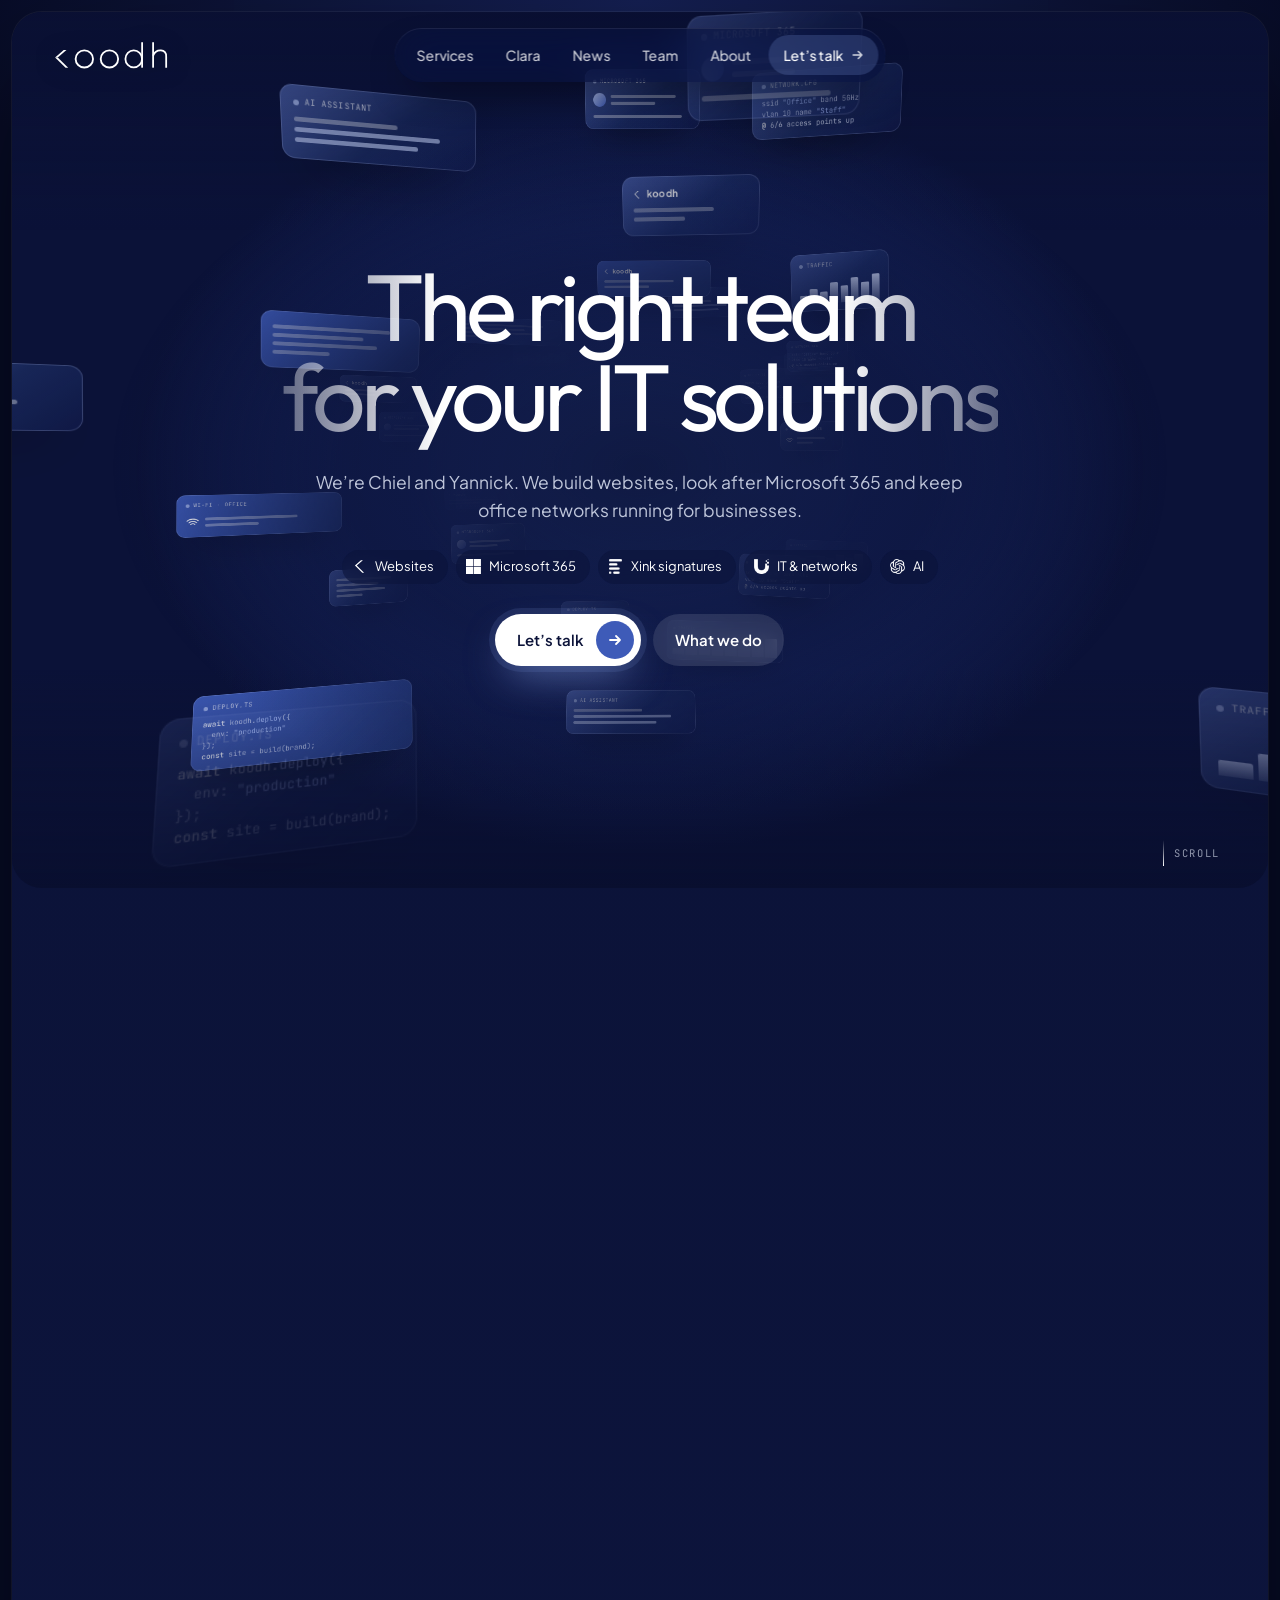
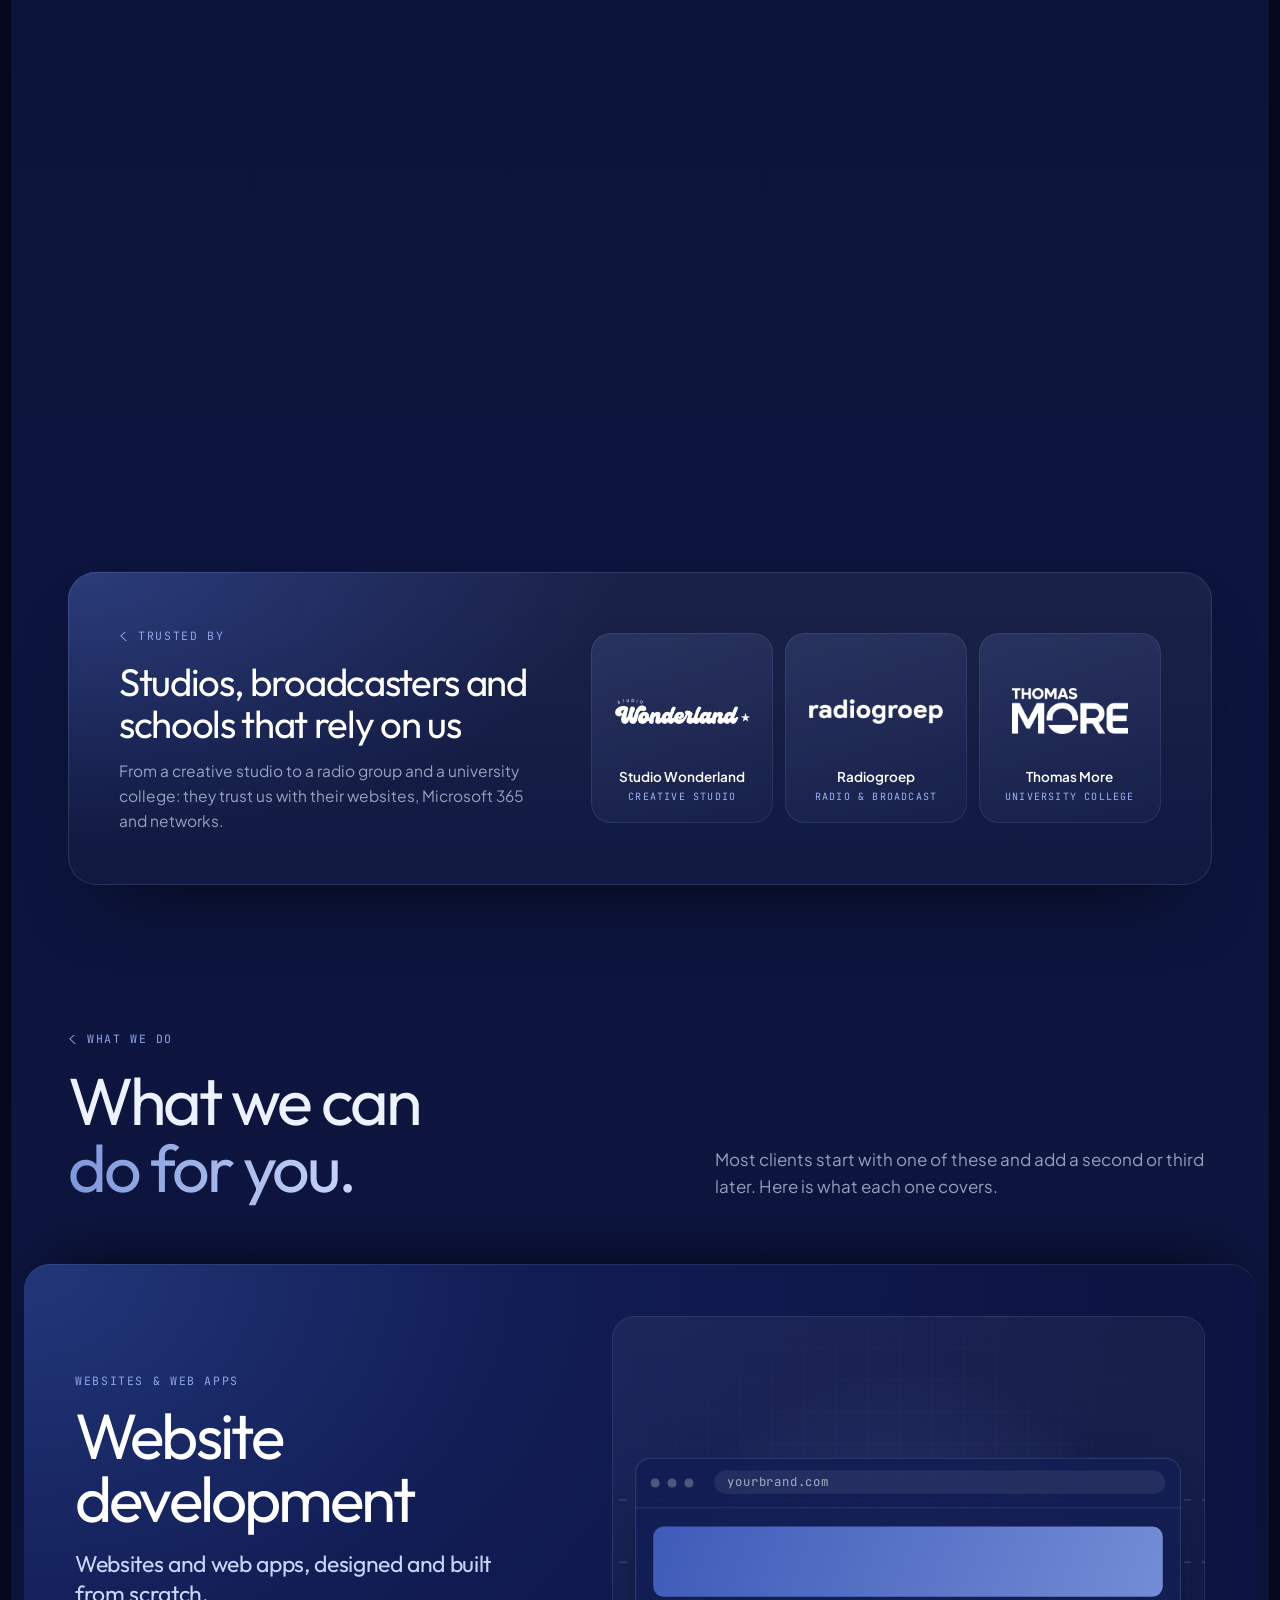
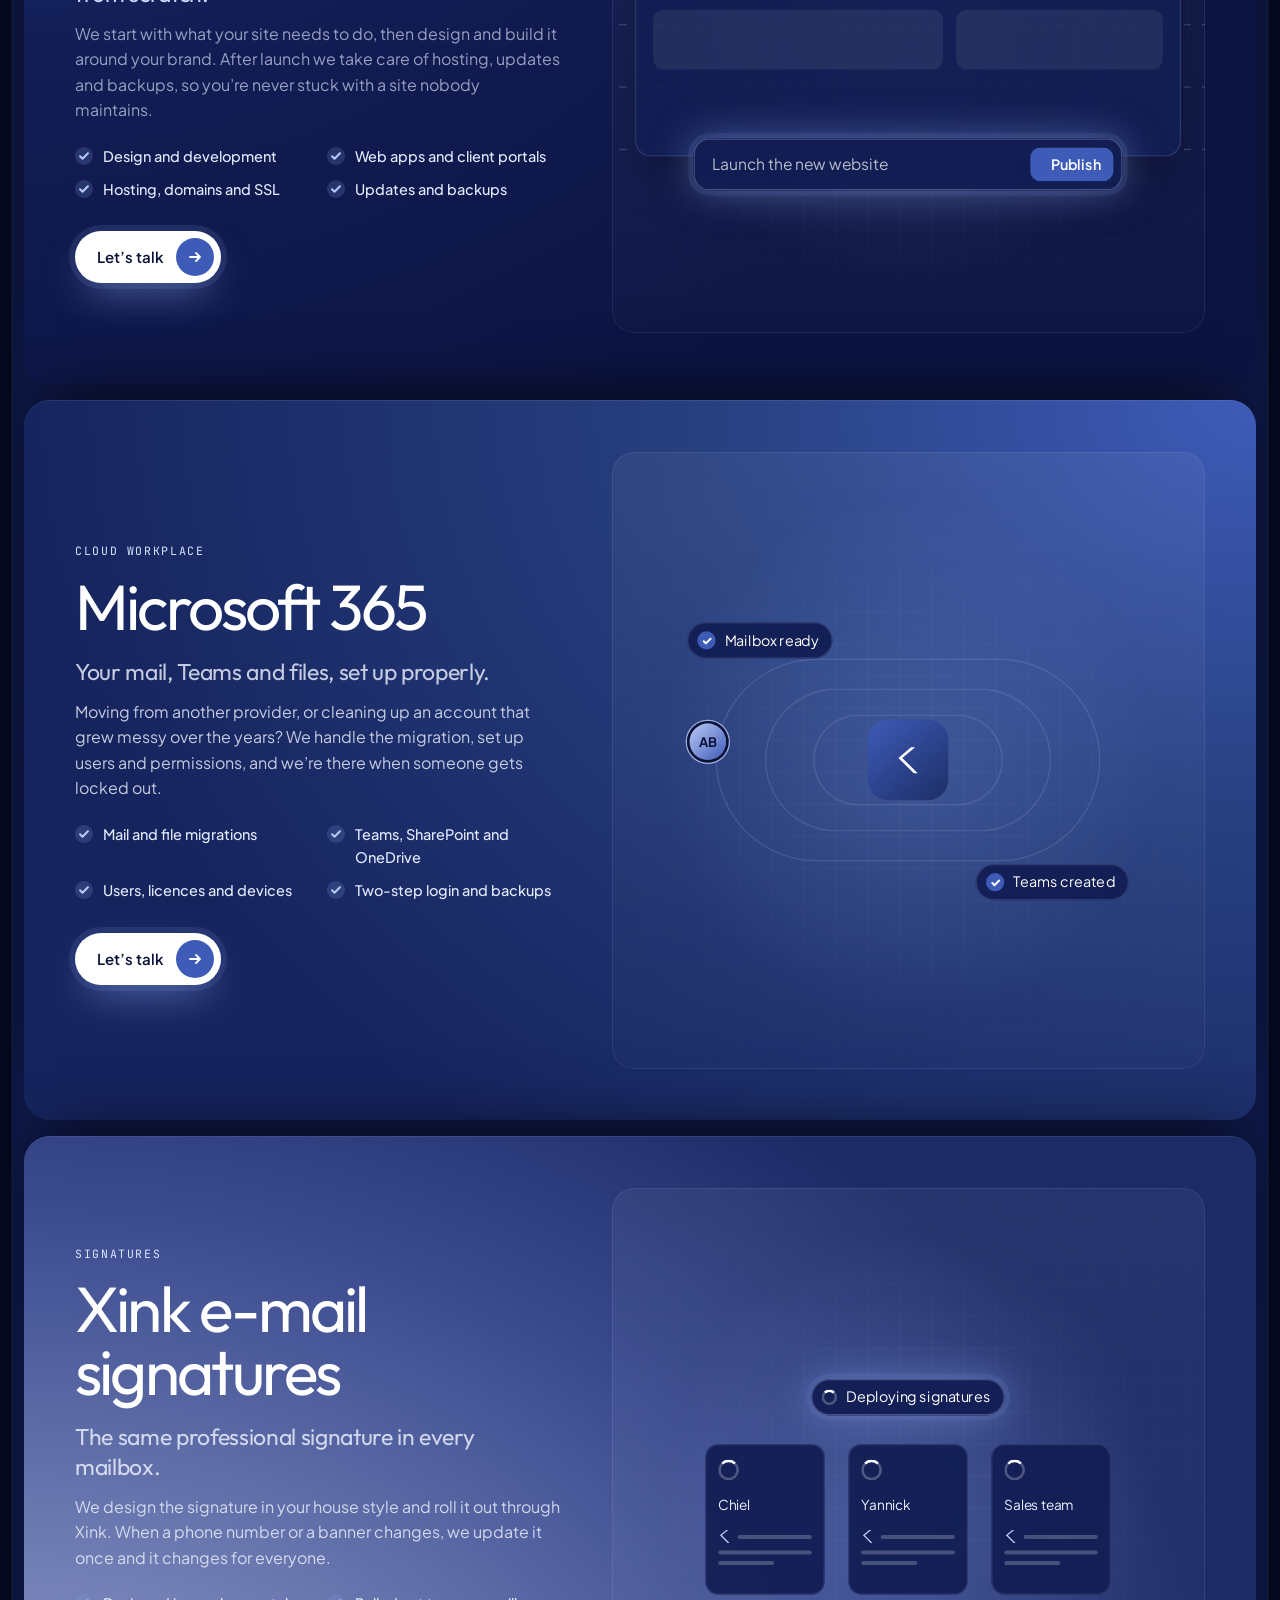
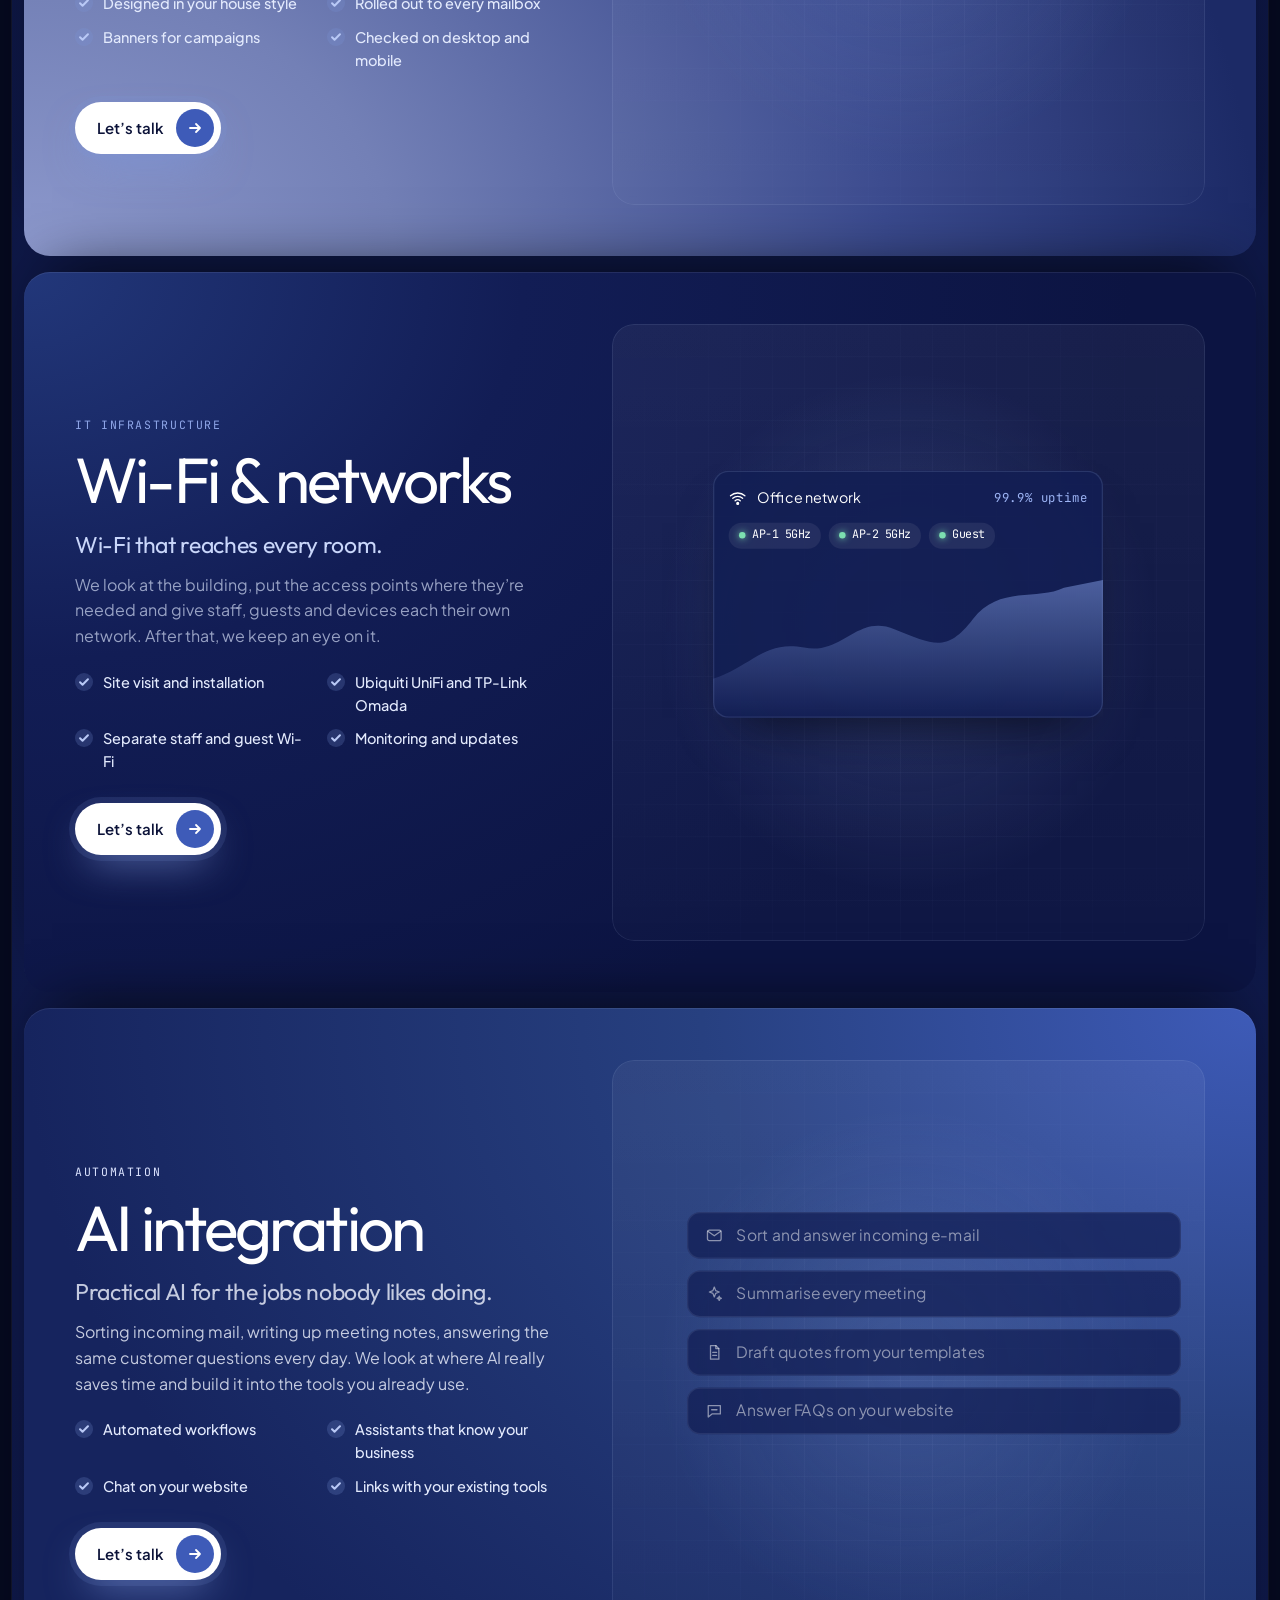
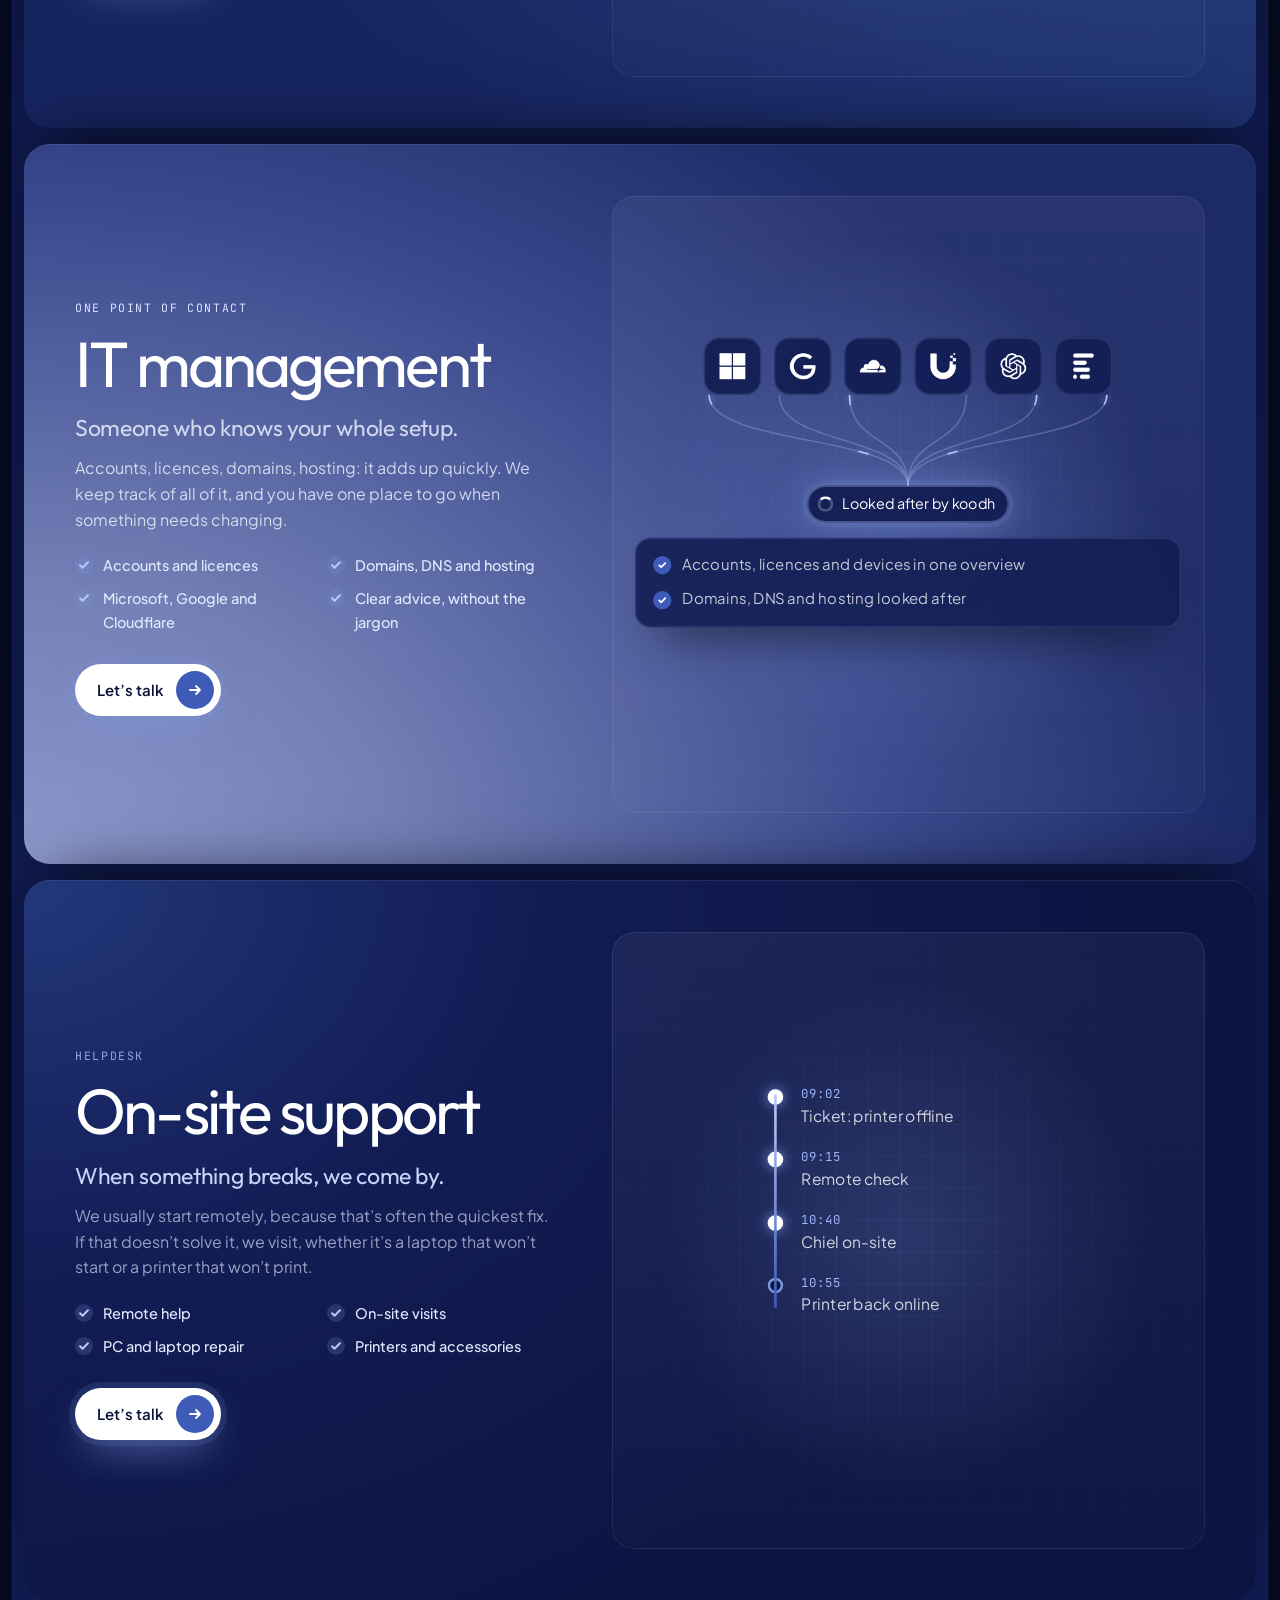
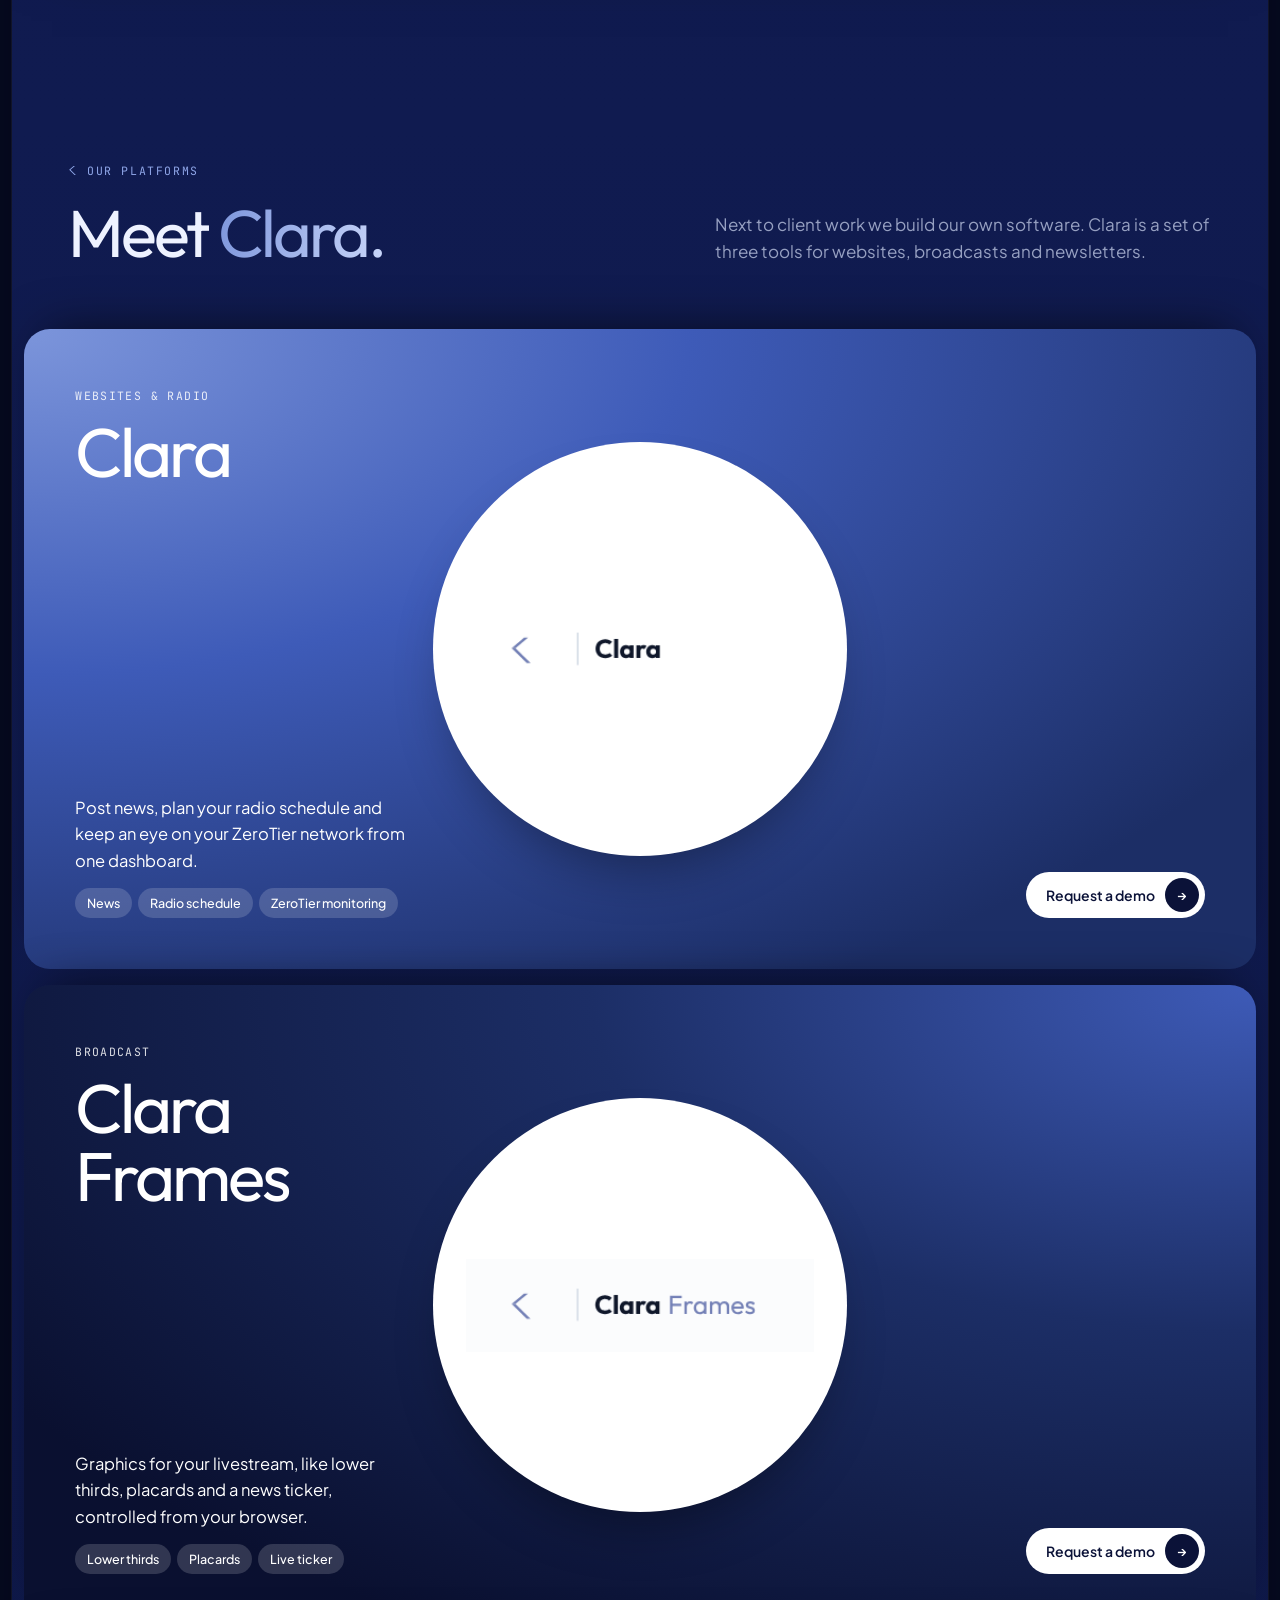
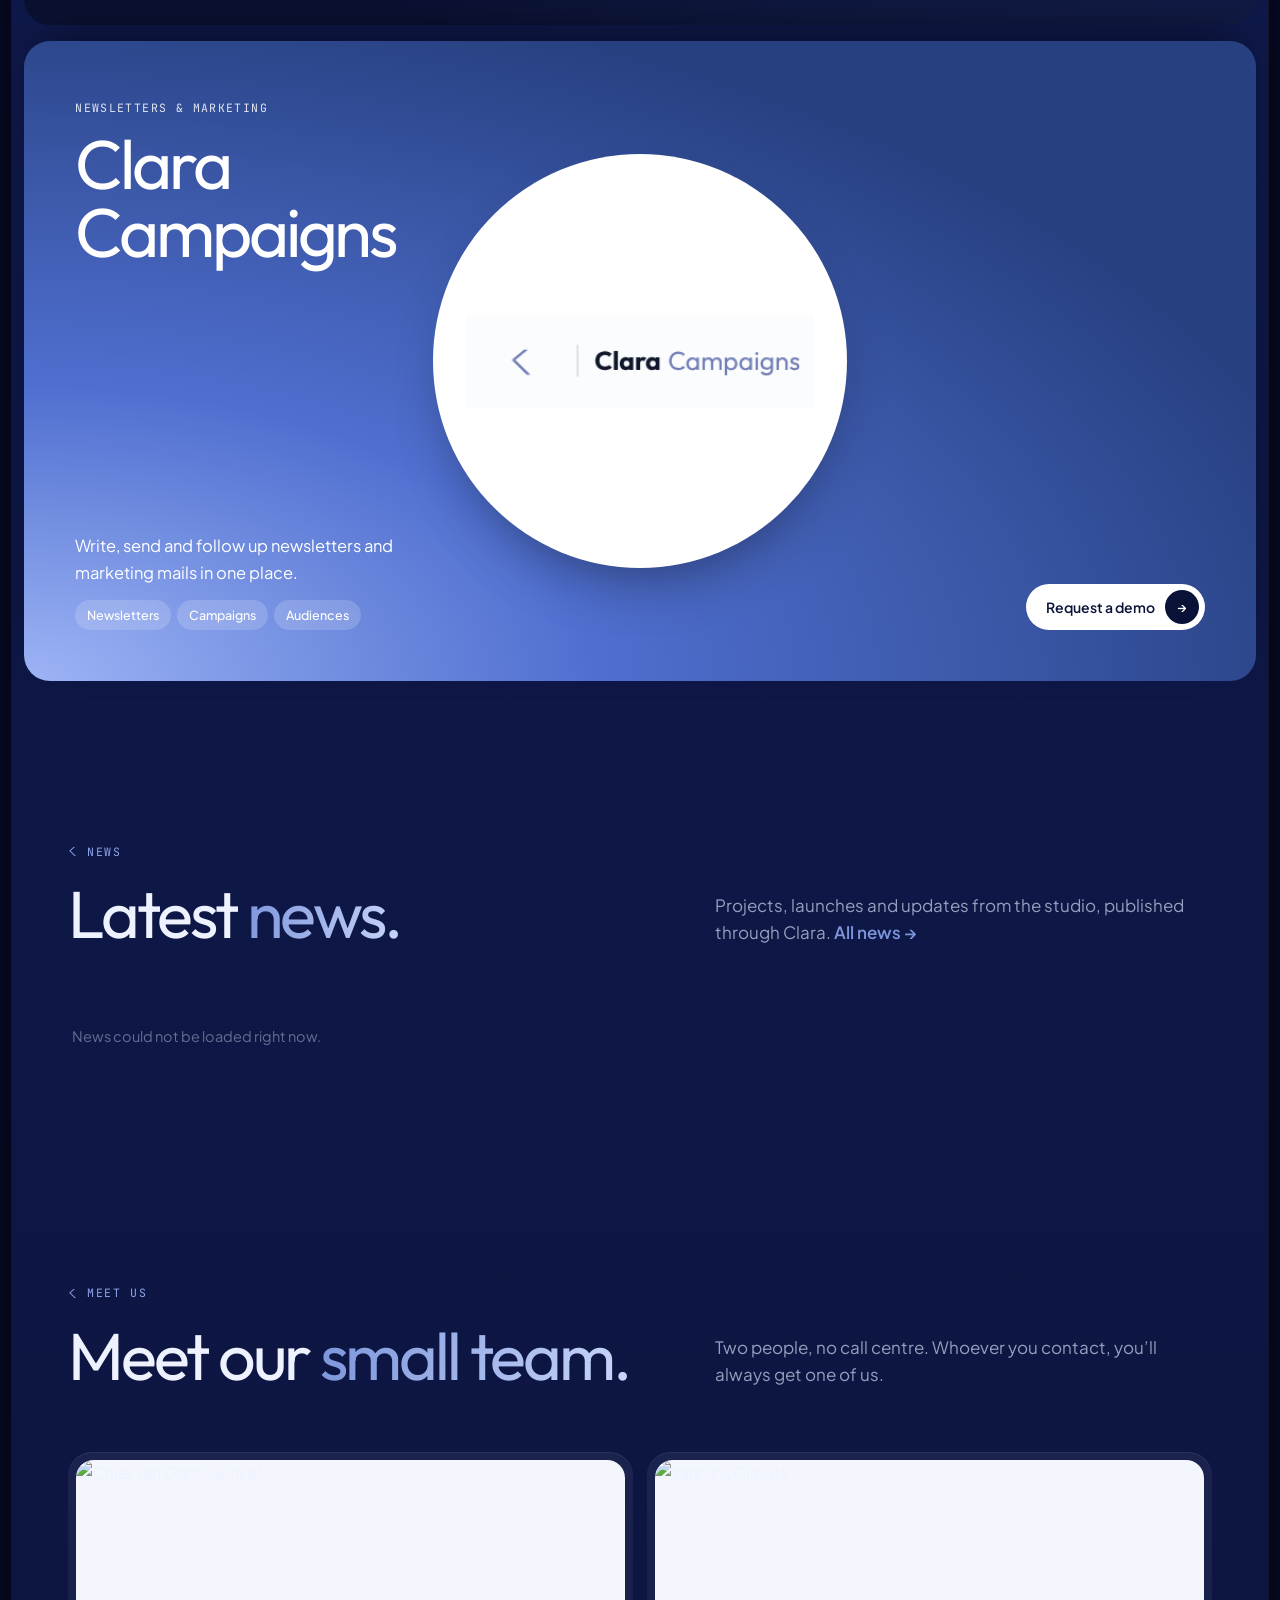
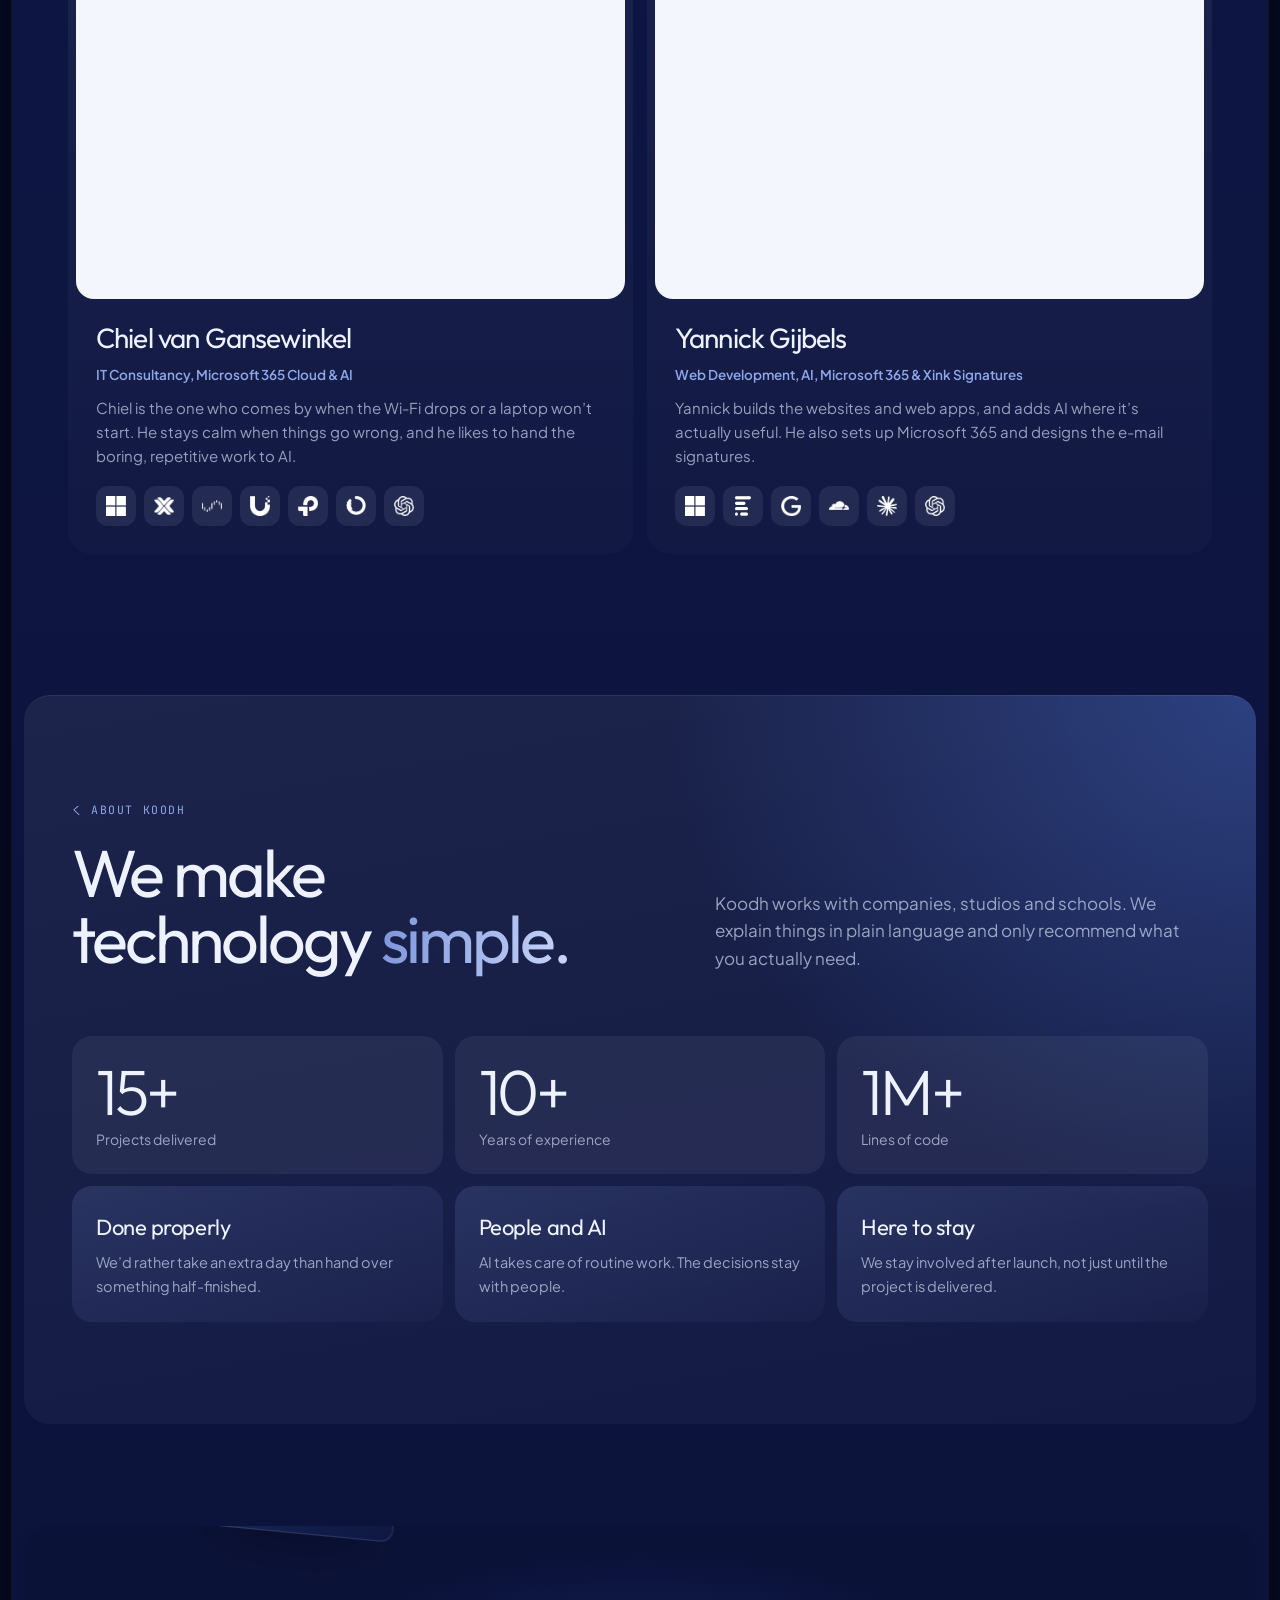
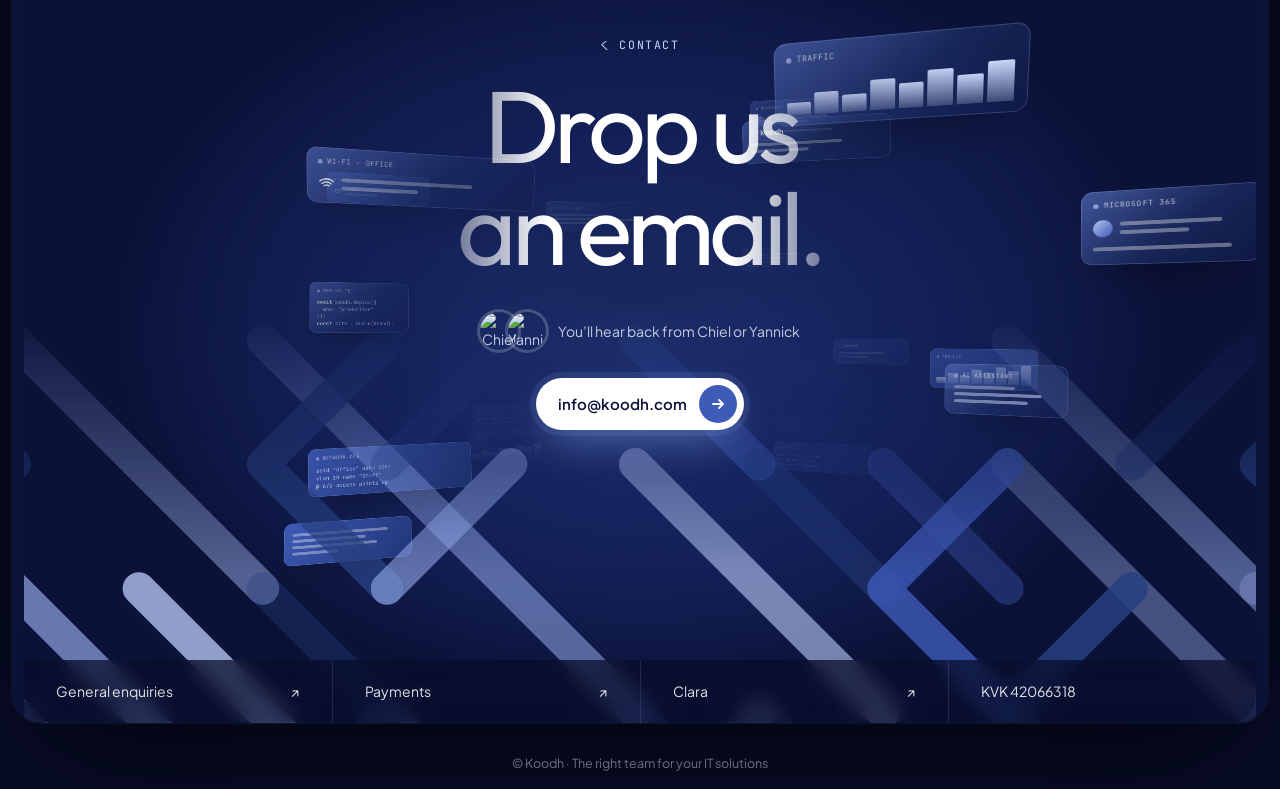
==== frontend/public/index.html @ e153ac04 "**Nieuwe foto's van Chiel en Yannick — complete** - De teamsectie toont nu de nieuwe portretten: Chi" ====
<!doctype html><html><head><meta charset=utf8><meta name=viewport content="width=device-width,initial-scale=1,viewport-fit=cover"><style>:root{color-scheme:light;box-sizing:border-box;padding-top:env(safe-area-inset-top,0px);padding-bottom:env(safe-area-inset-bottom,0px)}html{scroll-padding-top:env(safe-area-inset-top,0px)}body{margin:0;padding:0;font:14px -apple-system,BlinkMacSystemFont,sans-serif;background:#fff;color:#000}img{max-width:100%}[hidden]:not([hidden=until-found i]){display:none!important}</style><script>window.addEventListener("error",function(e){if(e.error instanceof DOMException&&e.error.name==="DataCloneError"&&e.message&&e.message.includes("PerformanceServerTiming")){e.stopImmediatePropagation();e.preventDefault()}},true);</script><script src="https://assets.emergent.sh/scripts/emergent-main.js"></script></head><body>
<title>Koodh</title>
<link rel="preconnect" href="https://fonts.googleapis.com">
<link rel="stylesheet" href="https://fonts.googleapis.com/css2?family=Outfit:wght@300;400;500;600&family=Plus+Jakarta+Sans:wght@400;500;600;700&family=JetBrains+Mono:wght@400;500&display=swap">
<style>
/* Dark koodh-navy onepager. A 3D tunnel of floating koodh panels carries the hero and footer;
   every service gets its own small animated interface instead of a stock photo. */
:root{
  color-scheme:dark;
  --bg:#070B24;
  --navy:#0B1238;
  --navy-2:#111C52;
  --k1:#274080;
  --k2:#3E5BB8;
  --k3:#7C95DB;
  --k4:#B9C9F6;
  --ink:#EEF2FF;
  --muted:rgba(220,229,252,.66);
  --dim:rgba(220,229,252,.42);
  --card:rgba(255,255,255,.045);
  --hair:rgba(255,255,255,.08);
  --f-display:"Outfit","Plus Jakarta Sans",system-ui,-apple-system,"Segoe UI",sans-serif;
  --f-ui:"Plus Jakarta Sans","Outfit",system-ui,-apple-system,"Segoe UI",sans-serif;
  --f-mono:"JetBrains Mono",ui-monospace,Menlo,monospace;
  --gap:12px;--r:30px;
}
*{box-sizing:border-box}
html{scroll-behavior:smooth;background:var(--bg)}
body{margin:0;background:radial-gradient(90% 60% at 50% 0%,#141F52 0%,var(--bg) 60%) fixed,var(--bg);color:var(--ink);font-family:var(--f-ui);font-size:16px;line-height:1.6;-webkit-font-smoothing:antialiased;overflow-x:hidden;padding:var(--gap)}
a{color:inherit}
img{display:block;max-width:100%}
a:focus-visible{outline:2px solid var(--k3);outline-offset:3px}
.wrap{width:100%;max-width:1240px;margin:0 auto;padding-inline:clamp(20px,4vw,48px)}
.frame{border-radius:var(--r);overflow:clip;background:linear-gradient(180deg,#0B1236 0%,#0E1744 30%,#101B50 60%,#0B1238 100%);box-shadow:0 0 0 1px rgba(255,255,255,.05),0 40px 120px -40px rgba(0,0,0,.8)}
@media (max-width:560px){:root{--gap:8px;--r:22px}}

/* type */
.eyebrow{display:inline-flex;align-items:center;gap:10px;font-family:var(--f-mono);font-size:11.5px;letter-spacing:.14em;text-transform:uppercase;color:#8FA6E8}
.eyebrow svg{width:9px;height:auto;flex:none}
.eyebrow svg polygon{fill:currentColor}
h1,h2,h3,h4{font-family:var(--f-display);font-weight:400;margin:0;text-wrap:balance}
h2{font-size:clamp(38px,5.2vw,72px);line-height:1;letter-spacing:-.045em;margin-top:16px}
h2 em{font-style:normal;background:linear-gradient(100deg,#7C95DB,#C9D6FA);-webkit-background-clip:text;background-clip:text;color:transparent}
.lead{color:var(--muted);font-size:17px;max-width:56ch;margin:20px 0 0}
section{padding-block:clamp(88px,11vw,150px)}
.head{display:grid;grid-template-columns:1.1fr .9fr;gap:40px;align-items:end;margin-bottom:clamp(40px,5vw,64px)}
.head .lead{margin:0;justify-self:end}
@media (max-width:860px){.head{grid-template-columns:1fr;gap:0}.head .lead{justify-self:start;margin-top:18px}}

/* buttons */
.btn{display:inline-flex;align-items:center;gap:12px;height:52px;padding:0 7px 0 22px;border-radius:999px;text-decoration:none;font-weight:600;font-size:15px;white-space:nowrap;transition:transform .25s cubic-bezier(.22,1,.36,1),box-shadow .25s}
.btn:hover{transform:translateY(-2px)}
.btn .go{width:38px;height:38px;border-radius:50%;display:grid;place-items:center}
.btn .go svg{width:14px}
.btn.white{background:#fff;color:#0B1238;box-shadow:0 0 0 6px rgba(124,149,219,.14),0 18px 40px -12px rgba(124,149,219,.7)}
.btn.white .go{background:var(--k2);color:#fff}
.btn.glass{background:rgba(255,255,255,.1);color:#fff;padding:0 22px;backdrop-filter:blur(12px);-webkit-backdrop-filter:blur(12px)}

/* ---------- menu ---------- */
.dock{position:fixed;z-index:60;top:calc(var(--gap) + 16px + env(safe-area-inset-top,0px));left:50%;transform:translateX(-50%);display:flex;align-items:center;gap:2px;height:54px;padding:7px;border-radius:999px;background:rgba(11,18,56,.62);backdrop-filter:blur(22px) saturate(160%);-webkit-backdrop-filter:blur(22px) saturate(160%);box-shadow:0 16px 40px -18px rgba(0,0,0,.7),inset 0 1px 0 rgba(255,255,255,.08)}
.dock a{height:40px;display:inline-flex;align-items:center;gap:8px;padding:0 15px;border-radius:999px;text-decoration:none;font-size:14px;font-weight:500;color:rgba(255,255,255,.78);transition:color .2s,background .2s}
.dock a:hover{color:#fff;background:rgba(255,255,255,.08)}
.dock .brand{padding:0 16px 0 14px;color:#fff}
.dock .brand .clip{display:block;width:92px;overflow:hidden;transition:width .55s cubic-bezier(.22,1,.36,1)}
.dock .brand .koodh-logo{display:block;width:92px;flex:none}
.dock.compact .brand .clip{width:13px}
.dock .sep{width:1px;height:18px;background:rgba(255,255,255,.14);margin:0 4px}
.dock .cta{color:#fff}
.dock .cta svg{width:12px;opacity:.8}
@media (max-width:760px){.dock .hide-m{display:none}.dock .brand .clip{width:13px}}

/* ---------- 3D tunnel ---------- */
.tunnel{position:absolute;inset:0;overflow:hidden;perspective:820px;perspective-origin:50% 50%;pointer-events:none}
.tn-scene{position:absolute;left:50%;top:50%;width:0;height:0;transform-style:preserve-3d}
.tn-p{position:absolute;left:0;top:0;border-radius:14px;padding:12px 14px;color:#fff;font-size:11px;line-height:1.5;background:linear-gradient(140deg,rgba(110,140,230,.55),rgba(39,64,128,.42) 55%,rgba(20,32,90,.35));box-shadow:inset 0 0 0 1px rgba(185,201,246,.22),0 30px 60px -30px rgba(0,0,0,.6);will-change:transform,opacity;backface-visibility:hidden}
.tn-p.solid{background:linear-gradient(140deg,#3E5BB8,#22377A)}
.tn-p .t{font-family:var(--f-mono);font-size:9px;letter-spacing:.12em;text-transform:uppercase;opacity:.7;display:flex;align-items:center;gap:6px;margin-bottom:8px}
.tn-p .t i{width:6px;height:6px;border-radius:50%;background:var(--k4)}
.tn-p .ln{height:5px;border-radius:3px;background:rgba(255,255,255,.35);margin:6px 0}
.tn-p code{display:block;font-family:var(--f-mono);font-size:10px;white-space:pre;color:rgba(226,233,255,.85)}
.tn-p code b{color:#fff;font-weight:500}.tn-p code em{font-style:normal;color:#AFC4FF}
.tn-p .bars{display:flex;align-items:flex-end;gap:4px;height:46px}
.tn-p .bars span{flex:1;border-radius:2px 2px 0 0;background:linear-gradient(180deg,#C9D6FA,rgba(201,214,250,.25))}
.tn-p .row{display:flex;align-items:center;gap:8px}
.tn-p .av{width:22px;height:22px;border-radius:50%;background:linear-gradient(135deg,#B9C9F6,#3E5BB8);flex:none}
.tn-p svg{display:block}

/* ---------- hero (sticky, scroll-driven) ---------- */
.hero-track{height:230vh;position:relative}
.hero{position:sticky;top:0;height:calc(100svh - 2*var(--gap));overflow:hidden;border-radius:var(--r);color:#fff;background:radial-gradient(50% 55% at 50% 52%,#3352B0 0%,#1A2B6E 38%,#0B1238 80%)}
.hero::after{content:"";position:absolute;inset:0;pointer-events:none;background:radial-gradient(42% 40% at 50% 52%,rgba(8,13,42,.82) 0%,rgba(8,13,42,.55) 55%,rgba(8,13,42,0) 100%),linear-gradient(180deg,rgba(8,13,42,.35),rgba(8,13,42,0) 25%,rgba(8,13,42,0) 75%,rgba(8,13,42,.6))}
.hero .layer{position:absolute;inset:0;z-index:2;display:grid;place-items:center;text-align:center;padding:96px clamp(20px,4vw,48px) 90px}
.hero .a{opacity:var(--oa,1);transform:translateY(calc(var(--pa,0) * -60px)) scale(calc(1 - var(--pa,0) * .08))}
.hero .b{opacity:var(--ob,0);pointer-events:none}
.burst{display:block;width:118px;height:118px;margin:22px auto 6px;animation:spin 40s linear infinite}
.burst > g,.bs > g{animation:pulse 2.4s ease-in-out infinite}
@keyframes spin{to{transform:rotate(360deg)}}
@keyframes pulse{0%,100%{opacity:.35}50%{opacity:1}}
.hero h1{font-size:clamp(46px,7.4vw,118px);line-height:.95;letter-spacing:-.055em;margin-top:22px;background:linear-gradient(90deg,rgba(255,255,255,.35) 0%,#fff 22%,#fff 78%,rgba(255,255,255,.35) 100%);-webkit-background-clip:text;background-clip:text;color:transparent;padding-bottom:.08em}
.hero .sub{font-size:17.5px;color:rgba(235,241,255,.8);max-width:52ch;margin:18px auto 0}
.hero .actions{display:flex;flex-wrap:wrap;justify-content:center;gap:12px;margin-top:30px}
.pills{display:flex;flex-wrap:wrap;justify-content:center;gap:8px;margin:26px 0 0;padding:0;list-style:none}
.pills li{display:inline-flex;align-items:center;gap:8px;height:34px;padding:0 14px 0 10px;border-radius:999px;background:rgba(11,18,56,.5);font-size:13px;color:#fff;backdrop-filter:blur(10px);-webkit-backdrop-filter:blur(10px)}
.pills svg{width:15px;height:15px}
.pills img{width:15px;height:15px;object-fit:contain}
.hero .b .say{font-family:var(--f-display);font-size:clamp(28px,3.6vw,52px);line-height:1.12;letter-spacing:-.035em;max-width:24ch;text-align:left;justify-self:center}
.say span{opacity:clamp(.16,calc(var(--w,0) - var(--i)),1);transition:opacity .2s}
.hero .b .tag{position:absolute;left:clamp(20px,4vw,48px);bottom:clamp(28px,5vh,56px);text-align:left}
.hero .b .tag .big{font-family:var(--f-display);font-size:clamp(34px,4.6vw,70px);line-height:.98;letter-spacing:-.045em;color:rgba(255,255,255,.22);margin-top:12px}
.hero .b .eyebrow{color:#C9D6FA;height:30px;padding:0 12px;border-radius:999px;background:rgba(11,18,56,.5)}
.hero-foot{position:absolute;z-index:2;left:0;right:0;bottom:0;display:flex;align-items:center;justify-content:space-between;gap:24px;padding:18px clamp(20px,4vw,48px) 22px;opacity:var(--oa,1)}
.logos{display:flex;align-items:center;gap:clamp(20px,3.5vw,48px);flex-wrap:wrap}
.logos .lbl{font-size:12.5px;color:rgba(235,241,255,.6)}
.logos img{width:auto;opacity:.85}
.scrollhint{font-family:var(--f-mono);font-size:10.5px;letter-spacing:.16em;text-transform:uppercase;color:rgba(235,241,255,.6);display:flex;align-items:center;gap:10px}
.scrollhint i{width:1px;height:26px;background:linear-gradient(180deg,transparent,#fff);animation:drip 1.8s ease-in-out infinite;transform-origin:top}
@keyframes drip{0%{transform:scaleY(0)}50%{transform:scaleY(1)}100%{transform:scaleY(1);opacity:0}}
@media (max-width:640px){.hero .layer{padding-top:100px}.hero-foot .scrollhint{display:none}.hero-foot{justify-content:center}.logos{justify-content:center}.burst{width:92px;height:92px}.hero .sub{font-size:16px}}

/* ---------- bento ---------- */
.bento{display:grid;grid-template-columns:repeat(3,1fr);gap:14px}
.bx{position:relative;border-radius:24px;background:linear-gradient(180deg,rgba(255,255,255,.055),rgba(255,255,255,.02));box-shadow:inset 0 1px 0 rgba(255,255,255,.07);overflow:hidden;display:grid;grid-template-rows:auto 1fr;min-height:420px}
.bx.w2{grid-column:span 2}
.bx .ill{position:relative;height:260px;overflow:hidden;-webkit-mask-image:linear-gradient(180deg,#000 75%,transparent);mask-image:linear-gradient(180deg,#000 75%,transparent)}
.bx .txt{padding:6px 28px 28px;align-self:end}
.bx .k{font-family:var(--f-mono);font-size:11px;letter-spacing:.14em;text-transform:uppercase;color:#8FA6E8}
.bx h3{font-size:clamp(21px,1.9vw,25px);line-height:1.2;letter-spacing:-.02em;margin-top:10px;color:#fff;max-width:26ch}
.bx p{margin:8px 0 0;font-size:14.5px;color:var(--muted);max-width:44ch}
.stage{position:absolute;left:50%;top:50%;width:340px;height:220px;transform:translate(-50%,-50%)}
@media (max-width:980px){.bento{grid-template-columns:1fr 1fr}.bx.w2{grid-column:span 2}}
@media (max-width:640px){.bento{grid-template-columns:1fr}.bx.w2{grid-column:auto}.bx{min-height:0}.bx .txt{padding:4px 22px 24px}.stage{transform:translate(-50%,-50%) scale(.9)}}

/* shared ui bits */
.ui{position:absolute;border-radius:12px;background:rgba(18,30,84,.9);box-shadow:inset 0 0 0 1px rgba(185,201,246,.14),0 20px 40px -20px rgba(0,0,0,.7);color:#fff;font-size:11.5px}
.pill{position:absolute;display:inline-flex;align-items:center;gap:7px;height:28px;padding:0 11px 0 8px;border-radius:999px;background:rgba(18,30,84,.95);box-shadow:inset 0 0 0 1px rgba(185,201,246,.16);font-size:11px;color:#fff;white-space:nowrap}
.pill i{width:14px;height:14px;border-radius:50%;display:grid;place-items:center;background:var(--k2);flex:none}
.pill i svg{width:9px;height:9px}
.glow{box-shadow:inset 0 0 0 1px rgba(185,201,246,.3),0 0 0 4px rgba(124,149,219,.12),0 0 30px rgba(124,149,219,.55)}
.spin{width:12px;height:12px;border-radius:50%;border:2px solid rgba(255,255,255,.25);border-top-color:#fff;animation:spin .9s linear infinite;flex:none}

/* 1 web: perspective lines + browser */
.persp{position:absolute;inset:0}
.persp i{position:absolute;left:0;right:0;height:1px;background:repeating-linear-gradient(90deg,rgba(185,201,246,.22) 0 6px,transparent 6px 14px)}
.persp b{position:absolute;height:2px;width:70px;border-radius:2px;background:linear-gradient(90deg,transparent,#B9C9F6,transparent);filter:drop-shadow(0 0 6px #7C95DB);animation:streak 3.2s linear infinite}
@keyframes streak{from{transform:translateX(-120px)}to{transform:translateX(1100px)}}
.browser{left:50%;top:22px;width:min(420px,78%);height:230px;transform:translateX(-50%)}
.browser .bar{display:flex;align-items:center;gap:6px;padding:10px 12px;border-bottom:1px solid rgba(255,255,255,.07)}
.browser .bar i{width:7px;height:7px;border-radius:50%;background:rgba(255,255,255,.25)}
.browser .bar span{margin-left:10px;flex:1;height:18px;border-radius:999px;background:rgba(255,255,255,.07);font-family:var(--f-mono);font-size:9.5px;display:flex;align-items:center;padding-left:10px;color:rgba(255,255,255,.6)}
.browser .body{padding:14px;display:grid;grid-template-columns:1.4fr 1fr;gap:10px}
.browser .hero-b{grid-column:1/-1;height:54px;border-radius:8px;background:linear-gradient(110deg,#3E5BB8,#7C95DB 60%,#3E5BB8);background-size:200% 100%;animation:sheen 4s ease-in-out infinite}
@keyframes sheen{0%,100%{background-position:0 0}50%{background-position:100% 0}}
.browser .blk{height:46px;border-radius:8px;background:rgba(255,255,255,.07)}
.prompt{left:50%;bottom:22px;transform:translateX(-50%);display:flex;align-items:center;gap:10px;padding:7px 7px 7px 14px;border-radius:12px;background:rgba(18,30,84,.97);width:min(330px,70%);color:rgba(255,255,255,.7);font-size:12px}
.prompt span{flex:1;white-space:nowrap;overflow:hidden}
.prompt b{display:inline-flex;align-items:center;gap:6px;height:26px;padding:0 10px;border-radius:8px;background:var(--k2);color:#fff;font-weight:600;font-size:11px}
.toast{right:7%;top:28px;opacity:0;animation:toast 5s ease-in-out infinite}
@keyframes toast{0%,35%{opacity:0;transform:translateY(8px)}45%,85%{opacity:1;transform:none}100%{opacity:0}}

/* 2 m365: orbit */
.ring{position:absolute;left:50%;top:50%;border-radius:999px;transform:translate(-50%,-50%);box-shadow:inset 0 0 0 1px rgba(185,201,246,.16)}
.hub{position:absolute;left:50%;top:50%;width:62px;height:62px;border-radius:16px;transform:translate(-50%,-50%);display:grid;place-items:center;background:linear-gradient(140deg,#3E5BB8,#1C2E66)}
.hub svg{width:20px;height:auto}.hub svg polygon{fill:#fff}
.orb{position:absolute;left:0;top:0;width:28px;height:28px;margin:-14px 0 0 -14px;border-radius:50%;overflow:hidden;box-shadow:0 0 0 2px rgba(11,18,56,1),0 0 0 3px rgba(185,201,246,.35);offset-path:path("M30 110 A140 70 0 1 1 310 110 A140 70 0 1 1 30 110");offset-rotate:0deg;animation:orbit 14s linear infinite;background:linear-gradient(135deg,#B9C9F6,#3E5BB8);display:grid;place-items:center;font-size:10px;font-weight:700;color:#0B1238}
.orb img{width:100%;height:100%;object-fit:cover}
@keyframes orbit{from{offset-distance:0%}to{offset-distance:100%}}

/* 3 signatures */
.doc{position:absolute;top:70px;width:92px;height:116px;border-radius:10px;background:rgba(18,30,84,.95);box-shadow:inset 0 0 0 1px rgba(185,201,246,.14);padding:12px 10px;font-size:10.5px;line-height:1.25}
.doc .st{width:16px;height:16px;border-radius:50%;margin-bottom:12px;display:grid;place-items:center;position:relative}
.doc .st .spin{position:absolute;inset:0;width:16px;height:16px;animation:spin .9s linear infinite,hide 6s steps(1) infinite}
.doc .st .ok{position:absolute;inset:0;border-radius:50%;background:#fff;display:grid;place-items:center;opacity:0;animation:show 6s steps(1) infinite}
.doc .st .ok svg{width:9px}
.doc:nth-child(2) .st .spin{animation-delay:0s,1.2s}.doc:nth-child(2) .st .ok{animation-delay:1.2s}
.doc:nth-child(3) .st .spin{animation-delay:0s,2.4s}.doc:nth-child(3) .st .ok{animation-delay:2.4s}
.doc:nth-child(4) .st .spin{animation-delay:0s,3.6s}.doc:nth-child(4) .st .ok{animation-delay:3.6s}
@keyframes hide{0%{opacity:1}10%{opacity:0}90%{opacity:1}}
@keyframes show{0%{opacity:0}10%{opacity:1}90%{opacity:0}}
.doc .mini{margin-top:12px;display:flex;align-items:center;gap:5px}
.doc .mini svg{width:10px;height:auto}
.doc .mini svg polygon{fill:#B9C9F6}
.doc .l{height:3px;border-radius:2px;background:rgba(255,255,255,.22);margin-top:5px}

/* 4 network chart */
.chart{left:50%;top:26px;transform:translateX(-50%);width:300px;height:190px;padding:12px}
.chart .hd{display:flex;align-items:center;gap:8px;font-size:11px}
.chart .hd small{margin-left:auto;font-family:var(--f-mono);font-size:9.5px;color:#9DB4F5}
.chart > svg{position:absolute;left:0;bottom:0;width:100%;height:120px}
.chart .hd svg{width:14px;height:14px}
.chart .draw{stroke-dasharray:600;stroke-dashoffset:600;animation:line 5s ease-in-out infinite}
@keyframes line{0%{stroke-dashoffset:600}45%,85%{stroke-dashoffset:0}100%{stroke-dashoffset:0;opacity:0}}
.ap{display:flex;gap:6px;margin-top:10px}
.ap span{font-family:var(--f-mono);font-size:9px;height:20px;padding:0 8px;border-radius:999px;display:inline-flex;align-items:center;gap:5px;background:rgba(255,255,255,.07)}
.ap span::before{content:"";width:5px;height:5px;border-radius:50%;background:#7CE0B0;box-shadow:0 0 6px #7CE0B0}

/* 5 ai list */
.rows{position:absolute;left:24px;right:-30px;top:30px;display:grid;gap:9px}
.rw{display:flex;align-items:center;gap:10px;height:36px;padding:0 14px;border-radius:10px;background:rgba(18,30,84,.75);box-shadow:inset 0 0 0 1px rgba(185,201,246,.1);font-size:12px;color:rgba(255,255,255,.5);white-space:nowrap;animation:hl 8s ease-in-out infinite}
.rw svg{width:14px;height:14px;flex:none}
.rw:nth-child(2){animation-delay:2s}.rw:nth-child(3){animation-delay:4s}.rw:nth-child(4){animation-delay:6s}
@keyframes hl{0%,30%,100%{transform:none;color:rgba(255,255,255,.5);background:rgba(18,30,84,.75)}6%,24%{transform:translateX(-12px) scale(1.03);color:#fff;background:rgba(62,91,184,.55)}}

/* 6 integrations */
.chips{position:absolute;left:50%;top:22px;transform:translateX(-50%);display:flex;gap:10px}
.chips span{width:44px;height:44px;border-radius:12px;display:grid;place-items:center;background:rgba(18,30,84,.95);box-shadow:inset 0 0 0 1px rgba(185,201,246,.14)}
.chips img{width:20px;height:20px;object-fit:contain}
.wires{position:absolute;left:50%;top:66px;transform:translateX(-50%);width:360px;height:70px}
.wires path{fill:none;stroke:rgba(185,201,246,.28);stroke-width:1.2}
.wires .flow{stroke:#B9C9F6;stroke-dasharray:8 120;animation:wire 2.4s linear infinite;filter:drop-shadow(0 0 3px #7C95DB)}
@keyframes wire{from{stroke-dashoffset:128}to{stroke-dashoffset:0}}
.connect{left:50%;top:136px;transform:translateX(-50%)}
.panel{left:50%;top:176px;transform:translateX(-50%);width:min(420px,84%);padding:12px 14px;display:grid;gap:8px}
.panel .r{display:flex;align-items:center;gap:8px;font-size:11.5px;color:rgba(255,255,255,.75)}
.panel .r i{width:14px;height:14px;border-radius:50%;background:var(--k2);display:grid;place-items:center}
.panel .r i svg{width:8px}

/* 7 support timeline */
.tl{position:absolute;left:34px;right:24px;top:30px;display:grid;gap:14px}
.tl::before{content:"";position:absolute;left:7px;top:8px;bottom:8px;width:2px;background:rgba(255,255,255,.1)}
.tl::after{content:"";position:absolute;left:7px;top:8px;width:2px;height:calc(100% - 16px);background:linear-gradient(180deg,#B9C9F6,#3E5BB8);transform-origin:top;animation:fill 6s ease-in-out infinite}
@keyframes fill{0%{transform:scaleY(0)}70%,100%{transform:scaleY(1)}}
.tl div{position:relative;padding-left:28px;font-size:12px;color:rgba(255,255,255,.8)}
.tl div::before{content:"";position:absolute;left:2px;top:4px;width:12px;height:12px;border-radius:50%;background:#0E1744;box-shadow:inset 0 0 0 2px #7C95DB}
.tl small{display:block;font-family:var(--f-mono);font-size:9.5px;color:#9DB4F5}
.tl .done::before{background:#fff;box-shadow:0 0 10px #7C95DB}

/* ---------- clara stack ---------- */
.stack{display:grid;gap:0;padding-inline:12px}
.sc{position:sticky;top:calc(var(--gap) + 84px + var(--i)*16px);min-height:min(640px,calc(100svh - 120px));margin-bottom:16px;border-radius:26px;overflow:hidden;padding:clamp(24px,4vw,56px);display:grid;grid-template-columns:1fr auto 1fr;align-items:stretch;gap:20px;box-shadow:0 -18px 50px -24px rgba(0,0,0,.7)}
.sc .l{display:grid;align-content:space-between;gap:24px}
.sc .r{display:grid;grid-template-rows:auto 1fr auto;gap:10px;justify-items:end;text-align:right}
.sc .r .visit{grid-row:3;align-self:end}
.sc small{font-family:var(--f-mono);font-size:11.5px;letter-spacing:.12em;text-transform:uppercase;opacity:.85}
.sc h3{margin-top:12px;font-size:clamp(40px,5.4vw,80px);letter-spacing:-.045em;line-height:.98}
.sc p{margin:0;max-width:32ch;font-size:16.5px}
.sc ul{margin:14px 0 0;padding:0;list-style:none;display:flex;flex-wrap:wrap;gap:6px}
.sc li{height:30px;display:inline-flex;align-items:center;padding:0 12px;border-radius:999px;font-size:12.5px;font-weight:500;background:rgba(255,255,255,.16)}
.sc .meta{font-family:var(--f-mono);font-size:11.5px;letter-spacing:.08em;text-transform:uppercase;opacity:.75}
.sc .circle{align-self:center;width:min(46vh,420px,62vw);aspect-ratio:1;border-radius:50%;background:#fff;display:grid;place-items:center;box-shadow:0 30px 60px -25px rgba(0,0,0,.45)}
.sc .circle img{width:84%;height:auto}
.sc .visit{display:inline-flex;align-items:center;gap:10px;height:46px;padding:0 6px 0 20px;border-radius:999px;background:#fff;color:#0B1238;text-decoration:none;font-weight:600;font-size:14px}
.sc .visit i{width:34px;height:34px;border-radius:50%;background:#0B1238;color:#fff;display:grid;place-items:center;font-style:normal;font-size:13px}
.sc.a{background:radial-gradient(120% 120% at 0% 0%,#7C95DB 0%,#3E5BB8 45%,#1C2E66 100%);color:#fff}
.sc.b{background:radial-gradient(120% 120% at 100% 0%,#3E5BB8 0%,#1C2E66 45%,#0A1030 100%);color:#fff}
.sc.c{background:radial-gradient(110% 110% at 0% 100%,#9DB4F5 0%,#4F6FD0 42%,#274080 100%);color:#fff}
@media (max-width:820px){.sc{grid-template-columns:1fr;text-align:left}.sc .r{justify-items:start;text-align:left;grid-template-rows:auto}.sc .circle{justify-self:center;width:min(220px,60vw)}.stack{padding-inline:8px}}

/* ---------- team ---------- */
.team{display:grid;grid-template-columns:1fr 1fr;gap:14px}
.person{border-radius:24px;background:linear-gradient(180deg,rgba(255,255,255,.055),rgba(255,255,255,.02));box-shadow:inset 0 1px 0 rgba(255,255,255,.07);overflow:hidden;display:grid;grid-template-rows:auto 1fr}
.person .pic{margin:8px 8px 0;border-radius:18px;overflow:hidden;aspect-ratio:5/4}
.person .pic{background:#F4F6FE}
.person .pic img{width:100%;height:100%;object-fit:contain}
.person .bd{padding:24px 28px 28px;display:grid;gap:10px;align-content:start}
.person h3{font-size:28px;letter-spacing:-.03em;line-height:1.1}
.person .role{font-size:13.5px;font-weight:600;color:#8FA6E8}
.person p{margin:0;color:var(--muted);font-size:15px}
.tools{display:flex;flex-wrap:wrap;gap:8px;margin-top:8px}
.tools span{width:40px;height:40px;border-radius:12px;background:rgba(255,255,255,.08);display:grid;place-items:center}
.tools img{width:20px;height:20px;object-fit:contain}
@media (max-width:820px){.team{grid-template-columns:1fr}}

/* ---------- about ---------- */
.about{margin:0 12px;border-radius:26px;background:linear-gradient(170deg,rgba(255,255,255,.06),rgba(255,255,255,.02)),radial-gradient(80% 120% at 100% 0%,#22377A 0%,#0E1640 60%);box-shadow:inset 0 1px 0 rgba(255,255,255,.07);padding-block:clamp(64px,8vw,110px)}
.stats{display:grid;grid-template-columns:repeat(3,1fr);gap:12px}
.stats div{border-radius:20px;background:rgba(255,255,255,.06);padding:24px;display:grid;gap:4px}
.stats strong{font-family:var(--f-display);font-weight:300;font-size:clamp(44px,5vw,72px);letter-spacing:-.05em;line-height:1}
.stats span{font-size:14px;color:var(--muted)}
.vals{display:grid;grid-template-columns:repeat(3,1fr);gap:12px;margin-top:12px}
.vals div{border-radius:20px;padding:24px;background:linear-gradient(160deg,rgba(124,149,219,.18),rgba(124,149,219,.04))}
.vals h4{font-size:22px;letter-spacing:-.02em}
.vals span{display:block;margin-top:6px;font-size:14.5px;color:var(--muted)}
@media (max-width:900px){.stats{grid-template-columns:1fr 1fr}.vals{grid-template-columns:1fr}}
@media (max-width:560px){.about{margin:0 8px}}

/* ---------- contact ---------- */
.foot{position:relative;margin:clamp(64px,8vw,110px) 12px 12px;border-radius:26px;overflow:hidden;color:#fff;background:radial-gradient(50% 55% at 50% 50%,#3352B0 0%,#1A2B6E 40%,#0B1238 85%)}
.foot::after{content:"";position:absolute;inset:0;pointer-events:none;background:radial-gradient(40% 40% at 50% 46%,rgba(8,13,42,.6),rgba(8,13,42,0))}
.foot .center{position:relative;z-index:2;min-height:min(78svh,700px);display:grid;align-content:center;justify-items:center;text-align:center;padding-block:110px 70px}
.foot .eyebrow{color:#C9D6FA}
.foot h2{margin-top:20px;font-size:clamp(48px,8vw,124px);letter-spacing:-.055em;background:linear-gradient(90deg,rgba(255,255,255,.4),#fff 25%,#fff 75%,rgba(255,255,255,.4));-webkit-background-clip:text;background-clip:text;color:transparent;padding-bottom:.06em}
.foot .who{display:flex;align-items:center;justify-content:center;flex-wrap:wrap;gap:12px;margin-top:26px;font-size:14px;color:rgba(235,241,255,.82)}
.foot .who .av{display:flex}
.foot .who img{width:38px;height:38px;border-radius:50%;object-fit:cover;box-shadow:0 0 0 3px rgba(255,255,255,.2)}
.foot .who img + img{margin-left:-10px}
.foot .actions{display:flex;justify-content:center;margin-top:28px}
.linkbar{position:relative;z-index:2;display:grid;grid-template-columns:repeat(4,1fr);background:rgba(8,13,42,.72);backdrop-filter:blur(10px);-webkit-backdrop-filter:blur(10px)}
.linkbar > *{display:flex;justify-content:space-between;align-items:center;gap:10px;padding:20px clamp(18px,3vw,32px);font-size:14px;text-decoration:none;color:rgba(255,255,255,.88);white-space:nowrap}
.linkbar > * + *{border-left:1px solid rgba(255,255,255,.1)}
.linkbar a:hover{background:rgba(255,255,255,.05)}
@media (max-width:760px){.linkbar{grid-template-columns:1fr 1fr}.linkbar > *{font-size:13px;padding:18px 16px}.linkbar > *:nth-child(3){border-left:0}.linkbar > *:nth-child(n+3){border-top:1px solid rgba(255,255,255,.1)}}
@media (max-width:560px){.foot{margin-inline:8px;margin-bottom:8px}}
.legal{text-align:center;color:rgba(235,241,255,.45);font-size:12.5px;padding:18px 0 4px}
@media (prefers-reduced-motion:reduce){html{scroll-behavior:auto}*,*::before,*::after{animation:none!important}}
@media (max-width:640px){.hero-foot{display:none}.hero .b .say{font-size:25px;align-self:start;margin-top:90px}.hero .b .tag .big{font-size:30px}.pills li{height:30px;font-size:12px}}

/* ---------- services as full-screen stacked banners ---------- */
.svstack{display:grid;padding-inline:12px}
@media (max-width:560px){.svstack{padding-inline:8px}}
.vis .rows{left:150px;right:110px}
.vis .tl{left:210px;right:140px}
.sv{position:sticky;top:calc(var(--gap) + 84px + var(--i)*10px);min-height:min(720px,calc(100svh - 110px));margin-bottom:16px;border-radius:26px;overflow:hidden;padding:clamp(24px,4vw,56px);display:grid;grid-template-columns:.9fr 1.1fr;gap:clamp(24px,4vw,56px);align-items:center;background:radial-gradient(90% 120% at 0% 0%,#22377A 0%,#121D55 45%,#0C1442 100%);box-shadow:inset 0 1px 0 rgba(255,255,255,.08),0 -24px 60px -28px rgba(0,0,0,.8)}
.sv:nth-child(even){background:radial-gradient(90% 120% at 100% 0%,#2A4291 0%,#14205C 45%,#0C1442 100%)}
.sv .k{font-family:var(--f-mono);font-size:11.5px;letter-spacing:.14em;text-transform:uppercase;color:#8FA6E8}
.sv h3{font-size:clamp(40px,5vw,76px);line-height:.98;letter-spacing:-.045em;margin-top:14px;color:#fff}
.sv .what{font-family:var(--f-display);font-size:clamp(20px,1.8vw,24px);line-height:1.3;letter-spacing:-.015em;color:#C9D6FA;margin:18px 0 0;max-width:30ch}
.sv p{margin:12px 0 0;color:var(--muted);font-size:16px;max-width:46ch}
.sv ul{margin:22px 0 0;padding:0;list-style:none;display:grid;grid-template-columns:1fr 1fr;gap:10px 18px;max-width:520px}
.sv li{display:flex;gap:10px;align-items:flex-start;font-size:14.5px;font-weight:500;color:#E3EAFD}
.sv li::before{content:"";flex:none;width:18px;height:18px;margin-top:2px;border-radius:50%;background:rgba(124,149,219,.22) url("data:image/svg+xml,%3Csvg xmlns='http://www.w3.org/2000/svg' viewBox='0 0 16 16'%3E%3Cpath d='M4.5 8.2l2.2 2.2 4.8-4.8' fill='none' stroke='%23B9C9F6' stroke-width='1.8' stroke-linecap='round' stroke-linejoin='round'/%3E%3C/svg%3E") center/18px no-repeat}
.sv .btn{margin-top:30px}
.vis{position:relative;align-self:stretch;min-height:440px;border-radius:22px;overflow:hidden;background:radial-gradient(60% 60% at 50% 50%,rgba(124,149,219,.22),transparent 70%),linear-gradient(180deg,rgba(255,255,255,.05),rgba(255,255,255,.015));box-shadow:inset 0 0 0 1px rgba(185,201,246,.1)}
.vis::before{content:"";position:absolute;inset:0;background-image:linear-gradient(rgba(185,201,246,.06) 1px,transparent 1px),linear-gradient(90deg,rgba(185,201,246,.06) 1px,transparent 1px);background-size:32px 32px;-webkit-mask-image:radial-gradient(70% 70% at 50% 50%,#000,transparent);mask-image:radial-gradient(70% 70% at 50% 50%,#000,transparent)}
.vis .ill{position:absolute;left:50%;top:50%;width:640px;height:300px;transform:translate(-50%,-50%) scale(var(--sc,1.3));-webkit-mask-image:none;mask-image:none;overflow:visible}
@media (max-width:1100px){.vis .ill{--sc:1.05}}
@media (max-width:900px){.sv{grid-template-columns:1fr;align-content:start;gap:24px}.vis{min-height:300px}.vis .ill{--sc:.85}}
@media (max-width:560px){.sv{padding:22px;top:calc(var(--gap) + 76px + var(--i)*8px)}.sv ul{grid-template-columns:1fr}.vis{min-height:260px}.vis .ill{--sc:.6}.sv .btn{display:none}}
@media (max-width:900px){.sv{position:relative;top:auto;min-height:0}}
.vis .toast{right:auto;left:62%;top:4px}

/* ---------- logo, standalone top-left ---------- */
.mark{position:fixed;z-index:61;top:calc(var(--gap) + 16px + env(safe-area-inset-top,0px));left:calc(var(--gap) + clamp(16px,3vw,36px));height:54px;display:flex;align-items:center;padding:0 4px;border-radius:999px;color:#fff;text-decoration:none;transition:padding .55s cubic-bezier(.22,1,.36,1),background .4s,box-shadow .4s}
.mark .clip{display:block;width:118px;overflow:hidden;transition:width .55s cubic-bezier(.22,1,.36,1)}
.mark .koodh-logo{display:block;width:118px;flex:none}
.mark{filter:drop-shadow(0 2px 10px rgba(5,9,30,.55))}
.mark.compact{padding:0 4px}
.mark.compact .clip{width:17px}
.dock .sep{display:none}
@media (max-width:760px){.dock{left:auto;right:calc(var(--gap) + 12px);transform:none}.mark .clip,.mark .koodh-logo{width:96px}.mark.compact .clip{width:13px}}

/* ---------- button hover motion ---------- */
.btn,.sc .visit{position:relative;overflow:hidden;isolation:isolate;transform:translate3d(var(--mx,0px),var(--my,0px),0);transition:transform .35s cubic-bezier(.22,1,.36,1),box-shadow .35s,background .35s,color .35s}
.btn:hover{transform:translate3d(var(--mx,0px),calc(var(--my,0px) - 2px),0)}
.btn::after,.sc .visit::after{content:"";position:absolute;inset:0;z-index:-1;background:linear-gradient(105deg,transparent 30%,rgba(124,149,219,.35) 50%,transparent 70%);transform:translateX(-120%);pointer-events:none}
.btn:hover::after,.sc .visit:hover::after{animation:shine .8s cubic-bezier(.22,1,.36,1)}
@keyframes shine{to{transform:translateX(120%)}}
.btn.white:hover{box-shadow:0 0 0 8px rgba(124,149,219,.2),0 24px 50px -12px rgba(124,149,219,.9)}
.btn .go,.sc .visit i{overflow:hidden;transition:transform .45s cubic-bezier(.34,1.56,.64,1),background .3s}
.btn:hover .go,.sc .visit:hover i{transform:scale(1.12)}
.btn.white:hover .go{background:var(--k1)}
.btn:hover .go svg,.dock .cta:hover svg{animation:arrow .55s cubic-bezier(.22,1,.36,1)}
@keyframes arrow{0%{transform:none}45%{transform:translateX(18px);opacity:0}46%{transform:translateX(-18px);opacity:0}100%{transform:none;opacity:1}}
.sc .visit:hover i{transform:scale(1.12) rotate(45deg)}
.visit.demo:hover i{transform:scale(1.12)}
.btn.glass::before{content:"";position:absolute;inset:0;z-index:-1;border-radius:inherit;background:#fff;transform:scaleX(0);transform-origin:left;transition:transform .45s cubic-bezier(.22,1,.36,1)}
.btn.glass:hover::before{transform:scaleX(1)}
.btn.glass:hover{color:#0B1238}
.dock a{position:relative;isolation:isolate}
.dock a::before{content:"";position:absolute;inset:0;z-index:-1;border-radius:inherit;background:rgba(255,255,255,.1);transform:scale(.6);opacity:0;transition:transform .35s cubic-bezier(.34,1.56,.64,1),opacity .25s}
.dock a:hover{background:none}
.dock a:hover::before{transform:none;opacity:1}
.dock .cta{background:rgba(124,149,219,.22)}
.dock .cta svg{transition:transform .3s}
.linkbar a span:last-child{transition:transform .35s cubic-bezier(.34,1.56,.64,1)}
.linkbar a:hover span:last-child{transform:translate(3px,-3px)}
.pills li{transition:background .3s,transform .35s cubic-bezier(.34,1.56,.64,1)}
.pills li:hover{background:rgba(62,91,184,.6);transform:translateY(-2px)}

/* ---------- koodh pattern in the footer ---------- */
.pat{position:absolute;left:0;right:0;bottom:0;height:min(56%,420px);z-index:1;pointer-events:none;-webkit-mask-image:linear-gradient(0deg,#000 35%,transparent 100%);mask-image:linear-gradient(0deg,#000 35%,transparent 100%)}
.pat svg{width:100%;height:100%;display:block}
.pat path{animation:breathe 7s ease-in-out infinite}
.pat path.b{animation:breathe 4.5s ease-in-out infinite}
@keyframes breathe{0%,100%{opacity:.55}50%{opacity:1}}
.foot .center{padding-bottom:clamp(140px,18vw,240px)}
/* alternate koodh colours across the service banners */
.sv:nth-child(3n+1){background:radial-gradient(90% 120% at 0% 0%,#22377A 0%,#121D55 45%,#0C1442 100%)}
.sv:nth-child(3n+2){background:radial-gradient(100% 130% at 100% 0%,#3E5BB8 0%,#274080 45%,#16245E 100%)}
.sv:nth-child(3n){background:radial-gradient(100% 130% at 0% 100%,#8C98CC 0%,#7380B6 30%,#3A4A8E 70%,#1C2A66 100%)}
.sv:nth-child(3n) .k,.sv:nth-child(3n+2) .k{color:#DCE4FF}
.sv:nth-child(3n) p,.sv:nth-child(3n+2) p{color:rgba(240,244,255,.8)}

/* ---------- trusted by ---------- */
.trust{padding-block:clamp(56px,7vw,96px) 0}
.trust-in{position:relative;border-radius:28px;padding:clamp(28px,4vw,52px);display:grid;grid-template-columns:.85fr 1.15fr;gap:clamp(24px,4vw,56px);align-items:center;background:radial-gradient(80% 140% at 0% 0%,rgba(62,91,184,.45),transparent 60%),linear-gradient(180deg,rgba(255,255,255,.06),rgba(255,255,255,.02));box-shadow:inset 0 0 0 1px rgba(185,201,246,.14),0 40px 80px -40px rgba(0,0,0,.7);overflow:hidden}
.trust-in::after{content:"";position:absolute;inset:-1px;border-radius:inherit;padding:1px;background:linear-gradient(120deg,rgba(185,201,246,.6),transparent 35%,transparent 65%,rgba(115,128,182,.6));-webkit-mask:linear-gradient(#000 0 0) content-box,linear-gradient(#000 0 0);-webkit-mask-composite:xor;mask-composite:exclude;pointer-events:none}
.trust-t h3{font-size:clamp(28px,3vw,42px);line-height:1.08;letter-spacing:-.035em;margin-top:14px;color:#fff}
.trust-t p{margin:14px 0 0;color:var(--muted);font-size:15.5px;max-width:42ch}
.trust-l{display:grid;grid-template-columns:repeat(3,1fr);gap:12px}
.trust-l figure{margin:0;height:190px;border-radius:20px;display:grid;grid-template-rows:1fr auto;justify-items:center;align-items:center;padding:24px 16px 18px;background:linear-gradient(160deg,rgba(124,149,219,.16),rgba(124,149,219,.04));box-shadow:inset 0 0 0 1px rgba(185,201,246,.1);transition:transform .45s cubic-bezier(.34,1.56,.64,1),background .3s,box-shadow .3s}
.trust-l figure:hover{transform:translateY(-6px);background:linear-gradient(160deg,rgba(124,149,219,.3),rgba(62,91,184,.12));box-shadow:inset 0 0 0 1px rgba(185,201,246,.3),0 24px 50px -24px rgba(124,149,219,.7)}
.trust-l img{width:auto;max-width:90%;object-fit:contain}
.trust-l figcaption{text-align:center;font-size:13.5px;font-weight:600;color:#fff;display:grid;gap:2px}
.trust-l figcaption small{font-family:var(--f-mono);font-size:10px;letter-spacing:.12em;text-transform:uppercase;color:#9DB4F5;font-weight:400}
@media (max-width:900px){.trust-in{grid-template-columns:1fr}}
@media (max-width:560px){.trust-l{grid-template-columns:1fr}.trust-l figure{height:130px;grid-template-columns:1fr auto;grid-template-rows:none;justify-items:start;padding:18px 20px}.trust-l figcaption{text-align:right}}

/* ---------- tool tooltips ---------- */
.tools span{position:relative;cursor:help;outline:none;transition:background .25s,transform .35s cubic-bezier(.34,1.56,.64,1)}
.tools span:hover,.tools span:focus-visible{background:rgba(62,91,184,.7);transform:translateY(-3px)}
.tools .tip{position:absolute;left:50%;bottom:calc(100% + 12px);width:max-content;max-width:230px;padding:10px 13px;border-radius:12px;background:#fff;color:#4A5378;font-size:12.5px;line-height:1.4;font-weight:400;text-align:left;box-shadow:0 20px 40px -16px rgba(0,0,0,.6);opacity:0;transform:translate(-50%,6px) scale(.96);transform-origin:50% 100%;pointer-events:none;transition:opacity .2s,transform .3s cubic-bezier(.34,1.56,.64,1);z-index:5}
.tools .tip strong{display:block;color:#0B1238;font-weight:700;font-size:13px;margin-bottom:2px}
.tools span::before{content:"";position:absolute;left:50%;bottom:calc(100% + 6px);width:10px;height:10px;background:#fff;transform:translateX(-50%) rotate(45deg) scale(0);transition:transform .25s;z-index:6}
.tools span:hover .tip,.tools span:focus-visible .tip{opacity:1;transform:translate(-50%,0) scale(1)}
.tools span:hover::before,.tools span:focus-visible::before{transform:translateX(-50%) rotate(45deg) scale(1)}
.tools span:first-child .tip{left:0;transform:translate(0,6px) scale(.96);transform-origin:0 100%}
.tools span:first-child:hover .tip,.tools span:first-child:focus-visible .tip{transform:none}
.person{overflow:visible}.person .pic{overflow:hidden}

/* ---------- news ---------- */
.sc.news .circle{overflow:hidden}
.sc.news .circle img{width:100%;height:100%;object-fit:cover}
.sc.news .visit:hover i{transform:scale(1.12)}
.news-empty{color:var(--dim);font-size:14.5px;padding:0 clamp(20px,4vw,48px)}
.news-all{color:var(--k3);font-weight:600;text-decoration:none;white-space:nowrap}
.news-all:hover{text-decoration:underline}
</style>

<a class="mark" id="mark" href="#top" aria-label="koodh, back to top"><span class="clip"><span class="koodh-logo" id="navlogo"></span></span></a>
<nav class="dock" id="dock" aria-label="Main">
  <a class="hide-m" href="#services">Services</a><a class="hide-m" href="#clara">Clara</a><a class="hide-m" href="#news">News</a><a class="hide-m" href="#team">Team</a><a class="hide-m" href="#about">About</a>
  <span class="sep"></span>
  <a class="cta" href="#contact">Let’s talk <svg viewBox="0 0 14 14" fill="none" stroke="currentColor" stroke-width="1.8" stroke-linecap="round" stroke-linejoin="round"><path d="M2 7h10M8 3l4 4-4 4"/></svg></a>
</nav>

<div class="frame">
<div class="hero-track" id="top">
<header class="hero" id="hero">
  <div class="tunnel" id="tunnel"></div>
  <div class="layer a">
    <div>
      <h1>The right team<br>for your IT solutions</h1>
      <p class="sub">We’re Chiel and Yannick. We build websites, look after Microsoft 365 and keep office networks running for businesses.</p>
      <ul class="pills" aria-label="What we do"><li><svg viewBox="66 26 42 51" fill="#fff" aria-hidden="true"><polygon points="91.95,30.476 98.589,30.476 77.733,47.939 102.696,72.502 96.441,72.502 71.467,47.939"/></svg>Websites</li><li><img src="[data-uri]" alt="">Microsoft 365</li><li><img src="[data-uri]" alt="">Xink signatures</li><li><img src="[data-uri]" alt="">IT &amp; networks</li><li><img src="[data-uri]" alt="">AI</li></ul>
      <div class="actions"><a class="btn white" href="#contact">Let’s talk <span class="go"><svg viewBox="0 0 14 14" fill="none" stroke="currentColor" stroke-width="1.8" stroke-linecap="round" stroke-linejoin="round"><path d="M2 7h10M8 3l4 4-4 4"/></svg></span></a><a class="btn glass" href="#services">What we do</a></div>
    </div>
  </div>
  <div class="layer b" aria-hidden="false">
    <p class="say" id="say">Most clients come to us with one question: a new website, a mailbox that won’t sync, Wi-Fi that keeps dropping. Many of them stay, because it helps to have one team that already knows how everything fits together.</p>
    <div class="tag"><span class="eyebrow"><svg viewBox="66 26 42 51" aria-hidden="true"><polygon points="91.95,30.476 98.589,30.476 77.733,47.939 102.696,72.502 96.441,72.502 71.467,47.939"/></svg> How we work</span><div class="big">We stay on<br>after launch.</div></div>
  </div>
  <div class="hero-foot">
    <span></span>
    <span class="scrollhint"><i></i>Scroll</span>
  </div>
</header>
</div>

<main>
  <section class="trust" aria-labelledby="trust-h">
    <div class="wrap">
      <div class="trust-in">
        <div class="trust-t"><span class="eyebrow"><svg viewBox="66 26 42 51" aria-hidden="true"><polygon points="91.95,30.476 98.589,30.476 77.733,47.939 102.696,72.502 96.441,72.502 71.467,47.939"/></svg> Trusted by</span><h3 id="trust-h">Studios, broadcasters and schools that rely on us</h3><p>From a creative studio to a radio group and a university college: they trust us with their websites, Microsoft 365 and networks.</p></div>
        <div class="trust-l">
          <figure><img src="[data-uri]" alt="Studio Wonderland" style="height:40px"><figcaption>Studio Wonderland<small>Creative studio</small></figcaption></figure>
          <figure><img src="[data-uri]" alt="Radiogroep" style="height:30px"><figcaption>Radiogroep<small>Radio &amp; broadcast</small></figcaption></figure>
          <figure><img src="[data-uri]" alt="Thomas More" style="height:46px"><figcaption>Thomas More<small>University college</small></figcaption></figure>
        </div>
      </div>
    </div>
  </section>

  <section id="services">
    <div class="wrap">
      <div class="head">
        <div><span class="eyebrow"><svg viewBox="66 26 42 51" aria-hidden="true"><polygon points="91.95,30.476 98.589,30.476 77.733,47.939 102.696,72.502 96.441,72.502 71.467,47.939"/></svg> What we do</span><h2>What we can <em>do for you.</em></h2></div>
        <p class="lead">Most clients start with one of these and add a second or third later. Here is what each one covers.</p>
      </div>
    </div>
    <div class="svstack">
        <article class="sv" style="--i:0">
          <div class="sv-t"><span class="k">Websites &amp; web apps</span><h3>Website development</h3><p class="what">Websites and web apps, designed and built from scratch.</p><p>We start with what your site needs to do, then design and build it around your brand. After launch we take care of hosting, updates and backups, so you’re never stuck with a site nobody maintains.</p><ul><li>Design and development</li><li>Web apps and client portals</li><li>Hosting, domains and SSL</li><li>Updates and backups</li></ul><a class="btn white" href="#contact">Let’s talk <span class="go"><svg viewBox="0 0 14 14" fill="none" stroke="currentColor" stroke-width="1.8" stroke-linecap="round" stroke-linejoin="round"><path d="M2 7h10M8 3l4 4-4 4"/></svg></span></a></div>
          <div class="vis"><div class="ill">
            <div class="persp"><i style="top:18%"></i><i style="top:34%"></i><i style="top:50%"></i><i style="top:66%"></i><i style="top:82%"></i><b style="top:34%;animation-delay:-.4s"></b><b style="top:66%;animation-delay:-1.9s"></b></div>
            <div class="ui browser"><div class="bar"><i></i><i></i><i></i><span>yourbrand.com</span></div>
              <div class="body"><div class="hero-b"></div><div class="blk"></div><div class="blk"></div></div></div>
            <div class="ui prompt glow"><span>Launch the new website</span><b><svg viewBox="0 0 24 24" fill="none" stroke="currentColor" stroke-width="1.7" stroke-linecap="round" stroke-linejoin="round"><path d="M5 19l3-3M12 15l-3-3c1.5-4 4.5-7 10-8-1 5.5-4 8.5-8 10z"/><circle cx="15" cy="9" r="1.4"/></svg>Publish</b></div>
            <div class="pill toast"><i><svg viewBox="0 0 12 12" fill="none" stroke="#fff" stroke-width="2" stroke-linecap="round" stroke-linejoin="round"><path d="M2.5 6.2l2.2 2.2 4.8-4.8"/></svg></i>Live · loads in 0.8s</div>
          </div></div>
        </article>
        <article class="sv" style="--i:1">
          <div class="sv-t"><span class="k">Cloud workplace</span><h3>Microsoft 365</h3><p class="what">Your mail, Teams and files, set up properly.</p><p>Moving from another provider, or cleaning up an account that grew messy over the years? We handle the migration, set up users and permissions, and we’re there when someone gets locked out.</p><ul><li>Mail and file migrations</li><li>Teams, SharePoint and OneDrive</li><li>Users, licences and devices</li><li>Two-step login and backups</li></ul><a class="btn white" href="#contact">Let’s talk <span class="go"><svg viewBox="0 0 14 14" fill="none" stroke="currentColor" stroke-width="1.8" stroke-linecap="round" stroke-linejoin="round"><path d="M2 7h10M8 3l4 4-4 4"/></svg></span></a></div>
          <div class="vis"><div class="ill"><div class="stage">
            <div class="ring" style="width:296px;height:156px"></div><div class="ring" style="width:220px;height:110px"></div><div class="ring" style="width:146px;height:70px"></div>
            <div class="hub"><svg viewBox="66 26 42 51" aria-hidden="true"><polygon points="91.95,30.476 98.589,30.476 77.733,47.939 102.696,72.502 96.441,72.502 71.467,47.939"/></svg></div>
            <div class="orb" style="animation-delay:0s"><img src="[data-uri]" alt=""></div>
            <div class="orb" style="animation-delay:-3.5s">JD</div>
            <div class="orb" style="animation-delay:-7s"><img src="[data-uri]" alt=""></div>
            <div class="orb" style="animation-delay:-10.5s">AB</div>
            <span class="pill" style="left:0;top:4px"><i><svg viewBox="0 0 12 12" fill="none" stroke="#fff" stroke-width="2" stroke-linecap="round" stroke-linejoin="round"><path d="M2.5 6.2l2.2 2.2 4.8-4.8"/></svg></i>Mailbox ready</span>
            <span class="pill" style="right:0;bottom:2px"><i><svg viewBox="0 0 12 12" fill="none" stroke="#fff" stroke-width="2" stroke-linecap="round" stroke-linejoin="round"><path d="M2.5 6.2l2.2 2.2 4.8-4.8"/></svg></i>Teams created</span>
          </div></div></div>
        </article>
        <article class="sv" style="--i:2">
          <div class="sv-t"><span class="k">Signatures</span><h3>Xink e-mail signatures</h3><p class="what">The same professional signature in every mailbox.</p><p>We design the signature in your house style and roll it out through Xink. When a phone number or a banner changes, we update it once and it changes for everyone.</p><ul><li>Designed in your house style</li><li>Rolled out to every mailbox</li><li>Banners for campaigns</li><li>Checked on desktop and mobile</li></ul><a class="btn white" href="#contact">Let’s talk <span class="go"><svg viewBox="0 0 14 14" fill="none" stroke="currentColor" stroke-width="1.8" stroke-linecap="round" stroke-linejoin="round"><path d="M2 7h10M8 3l4 4-4 4"/></svg></span></a></div>
          <div class="vis"><div class="ill"><div class="stage">
            <span class="pill glow" style="left:50%;top:20px;transform:translateX(-50%)"><span class="spin"></span>Deploying signatures</span>
            <div style="position:absolute;inset:0">
              <span></span>
              <div class="doc" style="left:14px"><div class="st"><span class="spin"></span><span class="ok"><svg viewBox="0 0 12 12" fill="none" stroke="#0B1238" stroke-width="2.2" stroke-linecap="round" stroke-linejoin="round"><path d="M2.5 6.2l2.2 2.2 4.8-4.8"/></svg></span></div>Chiel<div class="mini"><svg viewBox="66 26 42 51" aria-hidden="true"><polygon points="91.95,30.476 98.589,30.476 77.733,47.939 102.696,72.502 96.441,72.502 71.467,47.939"/></svg><div class="l" style="flex:1;margin:0"></div></div><div class="l"></div><div class="l" style="width:60%"></div></div>
              <div class="doc" style="left:124px"><div class="st"><span class="spin"></span><span class="ok"><svg viewBox="0 0 12 12" fill="none" stroke="#0B1238" stroke-width="2.2" stroke-linecap="round" stroke-linejoin="round"><path d="M2.5 6.2l2.2 2.2 4.8-4.8"/></svg></span></div>Yannick<div class="mini"><svg viewBox="66 26 42 51" aria-hidden="true"><polygon points="91.95,30.476 98.589,30.476 77.733,47.939 102.696,72.502 96.441,72.502 71.467,47.939"/></svg><div class="l" style="flex:1;margin:0"></div></div><div class="l"></div><div class="l" style="width:60%"></div></div>
              <div class="doc" style="left:234px"><div class="st"><span class="spin"></span><span class="ok"><svg viewBox="0 0 12 12" fill="none" stroke="#0B1238" stroke-width="2.2" stroke-linecap="round" stroke-linejoin="round"><path d="M2.5 6.2l2.2 2.2 4.8-4.8"/></svg></span></div>Sales team<div class="mini"><svg viewBox="66 26 42 51" aria-hidden="true"><polygon points="91.95,30.476 98.589,30.476 77.733,47.939 102.696,72.502 96.441,72.502 71.467,47.939"/></svg><div class="l" style="flex:1;margin:0"></div></div><div class="l"></div><div class="l" style="width:60%"></div></div>
            </div>
          </div></div></div>
        </article>
        <article class="sv" style="--i:3">
          <div class="sv-t"><span class="k">IT infrastructure</span><h3>Wi-Fi &amp; networks</h3><p class="what">Wi-Fi that reaches every room.</p><p>We look at the building, put the access points where they’re needed and give staff, guests and devices each their own network. After that, we keep an eye on it.</p><ul><li>Site visit and installation</li><li>Ubiquiti UniFi and TP-Link Omada</li><li>Separate staff and guest Wi-Fi</li><li>Monitoring and updates</li></ul><a class="btn white" href="#contact">Let’s talk <span class="go"><svg viewBox="0 0 14 14" fill="none" stroke="currentColor" stroke-width="1.8" stroke-linecap="round" stroke-linejoin="round"><path d="M2 7h10M8 3l4 4-4 4"/></svg></span></a></div>
          <div class="vis"><div class="ill">
            <div class="ui chart"><div class="hd"><svg viewBox="0 0 24 24" fill="none" stroke="currentColor" stroke-width="1.7" stroke-linecap="round" stroke-linejoin="round"><path d="M2.5 9a14 14 0 0 1 19 0M5.5 12.3a9.5 9.5 0 0 1 13 0M8.6 15.5a5 5 0 0 1 6.8 0"/><circle cx="12" cy="19" r="1.2" fill="currentColor"/></svg> Office network<small>99.9% uptime</small></div>
              <div class="ap"><span>AP-1 5GHz</span><span>AP-2 5GHz</span><span>Guest</span></div>
              <svg viewBox="0 0 300 120" preserveAspectRatio="none"><defs><linearGradient id="ar" x1="0" y1="0" x2="0" y2="1"><stop offset="0" stop-color="#7C95DB" stop-opacity=".55"/><stop offset="1" stop-color="#7C95DB" stop-opacity="0"/></linearGradient></defs>
                <path d="M0 90 C30 80 40 60 70 66 S110 40 140 52 S180 70 200 44 S250 30 270 20 L300 14 V120 H0Z" fill="url(#ar)"/>
                <path class="draw" d="M0 90 C30 80 40 60 70 66 S110 40 140 52 S180 70 200 44 S250 30 270 20 L300 14" fill="none" stroke="#C9D6FA" stroke-width="2"/></svg></div>
          </div></div>
        </article>
        <article class="sv" style="--i:4">
          <div class="sv-t"><span class="k">Automation</span><h3>AI integration</h3><p class="what">Practical AI for the jobs nobody likes doing.</p><p>Sorting incoming mail, writing up meeting notes, answering the same customer questions every day. We look at where AI really saves time and build it into the tools you already use.</p><ul><li>Automated workflows</li><li>Assistants that know your business</li><li>Chat on your website</li><li>Links with your existing tools</li></ul><a class="btn white" href="#contact">Let’s talk <span class="go"><svg viewBox="0 0 14 14" fill="none" stroke="currentColor" stroke-width="1.8" stroke-linecap="round" stroke-linejoin="round"><path d="M2 7h10M8 3l4 4-4 4"/></svg></span></a></div>
          <div class="vis"><div class="ill"><div class="rows">
            <div class="rw"><svg viewBox="0 0 24 24" fill="none" stroke="currentColor" stroke-width="1.7" stroke-linecap="round" stroke-linejoin="round"><rect x="3" y="5" width="18" height="14" rx="2.5"/><path d="M3.5 6.5l8.5 6 8.5-6"/></svg>Sort and answer incoming e-mail</div>
            <div class="rw"><svg viewBox="0 0 24 24" fill="none" stroke="currentColor" stroke-width="1.7" stroke-linecap="round" stroke-linejoin="round"><path d="M12 3l1.8 4.7L18.5 9.5l-4.7 1.8L12 16l-1.8-4.7L5.5 9.5l4.7-1.8z"/><path d="M18.5 15l.8 2 2 .8-2 .8-.8 2-.8-2-2-.8 2-.8z"/></svg>Summarise every meeting</div>
            <div class="rw"><svg viewBox="0 0 24 24" fill="none" stroke="currentColor" stroke-width="1.7" stroke-linecap="round" stroke-linejoin="round"><path d="M7 3h7l4 4v14H7z"/><path d="M14 3v4h4M10 12h5M10 16h5"/></svg>Draft quotes from your templates</div>
            <div class="rw"><svg viewBox="0 0 24 24" fill="none" stroke="currentColor" stroke-width="1.7" stroke-linecap="round" stroke-linejoin="round"><path d="M4 5h16v11H9l-5 4z"/><path d="M8.5 10.5h7"/></svg>Answer FAQs on your website</div>
          </div></div></div>
        </article>
        <article class="sv" style="--i:5">
          <div class="sv-t"><span class="k">One point of contact</span><h3>IT management</h3><p class="what">Someone who knows your whole setup.</p><p>Accounts, licences, domains, hosting: it adds up quickly. We keep track of all of it, and you have one place to go when something needs changing.</p><ul><li>Accounts and licences</li><li>Domains, DNS and hosting</li><li>Microsoft, Google and Cloudflare</li><li>Clear advice, without the jargon</li></ul><a class="btn white" href="#contact">Let’s talk <span class="go"><svg viewBox="0 0 14 14" fill="none" stroke="currentColor" stroke-width="1.8" stroke-linecap="round" stroke-linejoin="round"><path d="M2 7h10M8 3l4 4-4 4"/></svg></span></a></div>
          <div class="vis"><div class="ill">
            <div class="chips"><span><img src="[data-uri]" alt="microsoft"></span><span><img src="[data-uri]" alt="google"></span><span><img src="[data-uri]" alt="cloudflare"></span><span><img src="[data-uri]" alt="ubiquiti"></span><span><img src="[data-uri]" alt="openai"></span><span><img src="[data-uri]" alt="xink"></span></div>
            <svg class="wires" viewBox="0 0 360 70"><g>
              <path d="M27 0 C27 40 180 30 180 70"/><path d="M81 0 C81 40 180 30 180 70"/><path d="M135 0 C135 40 180 30 180 70"/><path d="M225 0 C225 40 180 30 180 70"/><path d="M279 0 C279 40 180 30 180 70"/><path d="M333 0 C333 40 180 30 180 70"/></g>
              <g><path class="flow" d="M27 0 C27 40 180 30 180 70"/><path class="flow" style="animation-delay:-.8s" d="M135 0 C135 40 180 30 180 70"/><path class="flow" style="animation-delay:-1.6s" d="M279 0 C279 40 180 30 180 70"/><path class="flow" style="animation-delay:-1.2s" d="M333 0 C333 40 180 30 180 70"/></g></svg>
            <span class="pill connect glow"><span class="spin"></span>Looked after by koodh</span>
            <div class="ui panel">
              <div class="r"><i><svg viewBox="0 0 12 12" fill="none" stroke="#fff" stroke-width="2" stroke-linecap="round" stroke-linejoin="round"><path d="M2.5 6.2l2.2 2.2 4.8-4.8"/></svg></i>Accounts, licences and devices in one overview</div>
              <div class="r"><i><svg viewBox="0 0 12 12" fill="none" stroke="#fff" stroke-width="2" stroke-linecap="round" stroke-linejoin="round"><path d="M2.5 6.2l2.2 2.2 4.8-4.8"/></svg></i>Domains, DNS and hosting looked after</div>
            </div>
          </div></div>
        </article>
        <article class="sv" style="--i:6">
          <div class="sv-t"><span class="k">Helpdesk</span><h3>On-site support</h3><p class="what">When something breaks, we come by.</p><p>We usually start remotely, because that’s often the quickest fix. If that doesn’t solve it, we visit, whether it’s a laptop that won’t start or a printer that won’t print.</p><ul><li>Remote help</li><li>On-site visits</li><li>PC and laptop repair</li><li>Printers and accessories</li></ul><a class="btn white" href="#contact">Let’s talk <span class="go"><svg viewBox="0 0 14 14" fill="none" stroke="currentColor" stroke-width="1.8" stroke-linecap="round" stroke-linejoin="round"><path d="M2 7h10M8 3l4 4-4 4"/></svg></span></a></div>
          <div class="vis"><div class="ill"><div class="tl">
            <div class="done"><small>09:02</small>Ticket: printer offline</div>
            <div class="done"><small>09:15</small>Remote check</div>
            <div class="done"><small>10:40</small>Chiel on-site</div>
            <div><small>10:55</small>Printer back online</div>
          </div></div></div>
        </article>
    </div>
  </section>

  <section id="clara" style="padding-top:0">
    <div class="wrap head">
      <div><span class="eyebrow"><svg viewBox="66 26 42 51" aria-hidden="true"><polygon points="91.95,30.476 98.589,30.476 77.733,47.939 102.696,72.502 96.441,72.502 71.467,47.939"/></svg> Our platforms</span><h2>Meet <em>Clara.</em></h2></div>
      <p class="lead">Next to client work we build our own software. Clara is a set of three tools for websites, broadcasts and newsletters.</p>
    </div>
    <div class="stack">
      <article class="sc a" style="--i:0">
        <div class="l"><div><small>Websites &amp; radio</small><h3>Clara</h3></div><div><p>Post news, plan your radio schedule and keep an eye on your ZeroTier network from one dashboard.</p><ul><li>News</li><li>Radio schedule</li><li>ZeroTier monitoring</li></ul></div></div>
        <div class="circle"><img src="[data-uri]" alt="Clara logo"></div>
        <div class="r"><a class="visit demo" data-testid="clara-demo-btn" href="mailto:info@koodh.com?subject=Demo%20request%3A%20Clara">Request a demo <i>&rarr;</i></a></div>
      </article>
      <article class="sc b" style="--i:1">
        <div class="l"><div><small>Broadcast</small><h3>Clara Frames</h3></div><div><p>Graphics for your livestream, like lower thirds, placards and a news ticker, controlled from your browser.</p><ul><li>Lower thirds</li><li>Placards</li><li>Live ticker</li></ul></div></div>
        <div class="circle"><img src="[data-uri]" alt="Clara Frames logo"></div>
        <div class="r"><a class="visit demo" data-testid="clara-frames-demo-btn" href="mailto:info@koodh.com?subject=Demo%20request%3A%20Clara%20Frames">Request a demo <i>&rarr;</i></a></div>
      </article>
      <article class="sc c" style="--i:2">
        <div class="l"><div><small>Newsletters &amp; marketing</small><h3>Clara Campaigns</h3></div><div><p>Write, send and follow up newsletters and marketing mails in one place.</p><ul><li>Newsletters</li><li>Campaigns</li><li>Audiences</li></ul></div></div>
        <div class="circle"><img src="[data-uri]" alt="Clara Campaigns logo"></div>
        <div class="r"><a class="visit demo" data-testid="clara-campaigns-demo-btn" href="mailto:info@koodh.com?subject=Demo%20request%3A%20Clara%20Campaigns">Request a demo <i>&rarr;</i></a></div>
      </article>
    </div>
  </section>

  <section id="news" style="padding-top:0">
    <div class="wrap head">
      <div><span class="eyebrow"><svg viewBox="66 26 42 51" aria-hidden="true"><polygon points="91.95,30.476 98.589,30.476 77.733,47.939 102.696,72.502 96.441,72.502 71.467,47.939"/></svg> News</span><h2>Latest <em>news.</em></h2></div>
      <p class="lead">Projects, launches and updates from the studio, published through Clara. <a class="news-all" href="/nieuws/" data-testid="news-all-link">All news &rarr;</a></p>
    </div>
    <div class="stack" id="news-grid" data-testid="news-grid"><p class="news-empty">Loading news&hellip;</p></div>
  </section>

  <section id="team" style="padding-top:clamp(48px,6vw,80px)">
    <div class="wrap">
      <div class="head">
        <div><span class="eyebrow"><svg viewBox="66 26 42 51" aria-hidden="true"><polygon points="91.95,30.476 98.589,30.476 77.733,47.939 102.696,72.502 96.441,72.502 71.467,47.939"/></svg> Meet us</span><h2>Meet our <em>small team.</em></h2></div>
        <p class="lead">Two people, no call centre. Whoever you contact, you’ll always get one of us.</p>
      </div>
      <div class="team">
        <article class="person"><div class="pic"><img src="/assets/chiel.jpg" alt="Chiel van Gansewinkel"></div>
          <div class="bd"><h3>Chiel van Gansewinkel</h3><div class="role">IT Consultancy, Microsoft 365 Cloud &amp; AI</div>
            <p>Chiel is the one who comes by when the Wi-Fi drops or a laptop won’t start. He stays calm when things go wrong, and he likes to hand the boring, repetitive work to AI.</p>
            <div class="tools"><span tabindex="0"><img src="[data-uri]" alt=""><b class="tip" role="tooltip"><strong>Microsoft 365</strong>Mail, Teams and files for your business</b></span><span tabindex="0"><img src="[data-uri]" alt=""><b class="tip" role="tooltip"><strong>Proxmox</strong>Runs virtual servers on your own hardware</b></span><span tabindex="0"><img src="[data-uri]" alt=""><b class="tip" role="tooltip"><strong>Unraid</strong>Server for storage, backups and apps</b></span><span tabindex="0"><img src="[data-uri]" alt=""><b class="tip" role="tooltip"><strong>Ubiquiti UniFi</strong>Business Wi-Fi, switches and cameras</b></span><span tabindex="0"><img src="[data-uri]" alt=""><b class="tip" role="tooltip"><strong>TP-Link</strong>Routers, switches and access points</b></span><span tabindex="0"><img src="[data-uri]" alt=""><b class="tip" role="tooltip"><strong>TP-Link Omada</strong>Manages Wi-Fi and network from one place</b></span><span tabindex="0"><img src="[data-uri]" alt=""><b class="tip" role="tooltip"><strong>OpenAI</strong>The AI behind ChatGPT, used in our automations</b></span></div></div></article>
        <article class="person"><div class="pic"><img src="/assets/yannick.jpg" alt="Yannick Gijbels"></div>
          <div class="bd"><h3>Yannick Gijbels</h3><div class="role">Web Development, AI, Microsoft 365 &amp; Xink Signatures</div>
            <p>Yannick builds the websites and web apps, and adds AI where it’s actually useful. He also sets up Microsoft 365 and designs the e-mail signatures.</p>
            <div class="tools"><span tabindex="0"><img src="[data-uri]" alt=""><b class="tip" role="tooltip"><strong>Microsoft 365</strong>Mail, Teams and files for your business</b></span><span tabindex="0"><img src="[data-uri]" alt=""><b class="tip" role="tooltip"><strong>Xink</strong>Manages e-mail signatures for the whole team</b></span><span tabindex="0"><img src="[data-uri]" alt=""><b class="tip" role="tooltip"><strong>Google Workspace</strong>Gmail, Drive and Docs for teams</b></span><span tabindex="0"><img src="[data-uri]" alt=""><b class="tip" role="tooltip"><strong>Cloudflare</strong>Domains, DNS and website protection</b></span><span tabindex="0"><img src="[data-uri]" alt=""><b class="tip" role="tooltip"><strong>Claude</strong>AI assistant by Anthropic, for writing and code</b></span><span tabindex="0"><img src="[data-uri]" alt=""><b class="tip" role="tooltip"><strong>OpenAI</strong>The AI behind ChatGPT, used in our automations</b></span></div></div></article>
      </div>
    </div>
  </section>

  <section class="about" id="about">
    <div class="wrap">
      <div class="head">
        <div><span class="eyebrow"><svg viewBox="66 26 42 51" aria-hidden="true"><polygon points="91.95,30.476 98.589,30.476 77.733,47.939 102.696,72.502 96.441,72.502 71.467,47.939"/></svg> About Koodh</span><h2>We make technology <em>simple.</em></h2></div>
        <p class="lead">Koodh works with companies, studios and schools. We explain things in plain language and only recommend what you actually need.</p>
      </div>
      <div class="stats">
        <div><strong>15+</strong><span>Projects delivered</span></div>
        <div><strong>10+</strong><span>Years of experience</span></div>
        <div><strong>1M+</strong><span>Lines of code</span></div>
      </div>
      <div class="vals">
        <div><h4>Done properly</h4><span>We’d rather take an extra day than hand over something half-finished.</span></div>
        <div><h4>People and AI</h4><span>AI takes care of routine work. The decisions stay with people.</span></div>
        <div><h4>Here to stay</h4><span>We stay involved after launch, not just until the project is delivered.</span></div>
      </div>
    </div>
  </section>
</main>

<footer class="foot" id="contact">
  <div class="tunnel" id="tunnel2"></div>
  <div class="wrap center">
    <span class="eyebrow"><svg viewBox="66 26 42 51" aria-hidden="true"><polygon points="91.95,30.476 98.589,30.476 77.733,47.939 102.696,72.502 96.441,72.502 71.467,47.939"/></svg> Contact</span>
    <h2>Drop us<br>an email.</h2>
    <div class="who"><span class="av"><img src="/assets/chiel.jpg" alt="Chiel"><img src="/assets/yannick.jpg" alt="Yannick"></span>You’ll hear back from Chiel or Yannick</div>
    <div class="actions"><a class="btn white" href="mailto:info@koodh.com">info@koodh.com <span class="go"><svg viewBox="0 0 14 14" fill="none" stroke="currentColor" stroke-width="1.8" stroke-linecap="round" stroke-linejoin="round"><path d="M2 7h10M8 3l4 4-4 4"/></svg></span></a></div>
  </div>
  <div class="pat"><svg viewBox="0 0 1440 440" preserveAspectRatio="xMidYMax slice" aria-hidden="true"><g fill="none" stroke-width="34" stroke-linecap="round" stroke-linejoin="round"><path class="s" d="M-195 39L-65 169" stroke="#274080" stroke-opacity="0.67" style="animation-delay:0.00s"/><path class="s" d="M-65 39L65 169" stroke="#3E5BB8" stroke-opacity="0.38" style="animation-delay:6.63s"/><path class="s" d="M65 39L325 299" stroke="#7380B6" stroke-opacity="0.71" style="animation-delay:6.26s"/><path class="s" d="M325 39L715 429" stroke="#9DB4F5" stroke-opacity="0.51" style="animation-delay:5.89s"/><path class="s" d="M715 39L845 169" stroke="#3E5BB8" stroke-opacity="0.72" style="animation-delay:5.52s"/><path class="s" d="M1105 39L1365 299" stroke="#9DB4F5" stroke-opacity="0.48" style="animation-delay:5.15s"/><path class="s" d="M1625 39L2015 429" stroke="#7380B6" stroke-opacity="0.50" style="animation-delay:4.78s"/><path class="s" d="M1755 39L1885 169" stroke="#7C95DB" stroke-opacity="0.43" style="animation-delay:4.41s"/><path class="s" d="M-195 169L-65 299" stroke="#9DB4F5" stroke-opacity="0.78" style="animation-delay:4.04s"/><path class="b" d="M455 39L325 169L455 299" stroke="#274080" stroke-opacity="0.81" style="animation-delay:3.67s"/><path class="s" d="M455 169L585 39" stroke="#274080" stroke-opacity="0.39" style="animation-delay:3.30s"/><path class="s" d="M715 169L975 429" stroke="#B9C9F6" stroke-opacity="0.62" style="animation-delay:2.93s"/><path class="s" d="M845 169L975 299" stroke="#274080" stroke-opacity="0.45" style="animation-delay:2.56s"/><path class="s" d="M975 169L1105 299" stroke="#3E5BB8" stroke-opacity="0.39" style="animation-delay:2.19s"/><path class="s" d="M1105 169L1365 429" stroke="#7380B6" stroke-opacity="0.58" style="animation-delay:1.82s"/><path class="s" d="M1235 169L1365 39" stroke="#274080" stroke-opacity="0.51" style="animation-delay:1.45s"/><path class="b" d="M1495 39L1365 169L1495 299" stroke="#274080" stroke-opacity="0.88" style="animation-delay:1.08s"/><path class="b" d="M1625 39L1495 169L1625 299" stroke="#3E5BB8" stroke-opacity="0.93" style="animation-delay:0.71s"/><path class="s" d="M1625 169L1755 39" stroke="#7C95DB" stroke-opacity="0.43" style="animation-delay:0.34s"/><path class="s" d="M1755 169L2015 429" stroke="#3E5BB8" stroke-opacity="0.69" style="animation-delay:6.97s"/><path class="s" d="M-195 299L195 689" stroke="#7380B6" stroke-opacity="0.44" style="animation-delay:6.60s"/><path class="s" d="M-65 299L65 429" stroke="#7C95DB" stroke-opacity="0.67" style="animation-delay:6.23s"/><path class="s" d="M65 299L455 689" stroke="#9DB4F5" stroke-opacity="0.63" style="animation-delay:5.86s"/><path class="s" d="M195 299L455 559" stroke="#B9C9F6" stroke-opacity="0.77" style="animation-delay:5.49s"/><path class="s" d="M325 299L455 429" stroke="#274080" stroke-opacity="0.37" style="animation-delay:5.12s"/><path class="s" d="M455 299L585 169" stroke="#9DB4F5" stroke-opacity="0.57" style="animation-delay:4.75s"/><path class="b" d="M1105 169L975 299L1105 429" stroke="#3E5BB8" stroke-opacity="0.81" style="animation-delay:4.38s"/><path class="s" d="M1365 299L1755 689" stroke="#7380B6" stroke-opacity="0.66" style="animation-delay:4.01s"/><path class="b" d="M1625 169L1495 299L1625 429" stroke="#3E5BB8" stroke-opacity="0.87" style="animation-delay:3.64s"/><path class="s" d="M1755 299L2015 559" stroke="#B9C9F6" stroke-opacity="0.52" style="animation-delay:3.27s"/><path class="s" d="M-65 429L65 559" stroke="#3E5BB8" stroke-opacity="0.51" style="animation-delay:2.90s"/><path class="s" d="M65 429L325 689" stroke="#7380B6" stroke-opacity="0.70" style="animation-delay:2.53s"/><path class="s" d="M195 429L455 689" stroke="#7C95DB" stroke-opacity="0.61" style="animation-delay:2.16s"/><path class="s" d="M325 429L455 559" stroke="#9DB4F5" stroke-opacity="0.54" style="animation-delay:1.79s"/><path class="s" d="M455 429L585 559" stroke="#B9C9F6" stroke-opacity="0.38" style="animation-delay:1.42s"/><path class="s" d="M715 429L845 559" stroke="#3E5BB8" stroke-opacity="0.62" style="animation-delay:1.05s"/><path class="s" d="M845 429L1235 819" stroke="#7380B6" stroke-opacity="0.46" style="animation-delay:0.68s"/><path class="b" d="M1235 299L1105 429L1235 559" stroke="#274080" stroke-opacity="0.86" style="animation-delay:0.31s"/><path class="s" d="M1365 429L1495 559" stroke="#274080" stroke-opacity="0.56" style="animation-delay:6.94s"/><path class="s" d="M1495 429L1755 689" stroke="#3E5BB8" stroke-opacity="0.57" style="animation-delay:6.57s"/><path class="s" d="M1625 429L1885 689" stroke="#7380B6" stroke-opacity="0.46" style="animation-delay:6.20s"/><path class="s" d="M-65 559L65 689" stroke="#B9C9F6" stroke-opacity="0.37" style="animation-delay:5.83s"/><path class="s" d="M65 559L455 949" stroke="#274080" stroke-opacity="0.44" style="animation-delay:5.46s"/><path class="s" d="M195 559L455 819" stroke="#3E5BB8" stroke-opacity="0.41" style="animation-delay:5.09s"/><path class="b" d="M455 429L325 559L455 689" stroke="#274080" stroke-opacity="0.94" style="animation-delay:4.72s"/><path class="s" d="M455 559L845 949" stroke="#7C95DB" stroke-opacity="0.53" style="animation-delay:4.35s"/><path class="s" d="M715 559L845 429" stroke="#7380B6" stroke-opacity="0.54" style="animation-delay:3.98s"/><path class="s" d="M975 559L1105 689" stroke="#3E5BB8" stroke-opacity="0.54" style="animation-delay:3.61s"/><path class="s" d="M1235 559L1365 689" stroke="#7C95DB" stroke-opacity="0.50" style="animation-delay:3.24s"/><path class="s" d="M1365 559L1495 429" stroke="#3E5BB8" stroke-opacity="0.54" style="animation-delay:2.87s"/><path class="s" d="M1495 559L1625 429" stroke="#7380B6" stroke-opacity="0.54" style="animation-delay:2.50s"/><path class="s" d="M1625 559L1885 819" stroke="#274080" stroke-opacity="0.50" style="animation-delay:2.13s"/><path class="s" d="M1755 559L2015 819" stroke="#3E5BB8" stroke-opacity="0.38" style="animation-delay:1.76s"/><path class="s" d="M65 689L195 559" stroke="#3E5BB8" stroke-opacity="0.31" style="animation-delay:1.39s"/><path class="b" d="M455 559L325 689L455 819" stroke="#274080" stroke-opacity="0.94" style="animation-delay:1.02s"/><path class="s" d="M455 689L585 559" stroke="#9DB4F5" stroke-opacity="0.32" style="animation-delay:0.65s"/><path class="s" d="M585 689L845 949" stroke="#7380B6" stroke-opacity="0.61" style="animation-delay:0.28s"/><path class="s" d="M975 689L1105 819" stroke="#B9C9F6" stroke-opacity="0.45" style="animation-delay:6.91s"/><path class="b" d="M1235 559L1105 689L1235 819" stroke="#274080" stroke-opacity="0.87" style="animation-delay:6.54s"/><path class="s" d="M1235 689L1495 949" stroke="#3E5BB8" stroke-opacity="0.71" style="animation-delay:6.17s"/><path class="s" d="M1625 689L1755 819" stroke="#9DB4F5" stroke-opacity="0.42" style="animation-delay:5.80s"/><path class="s" d="M1755 689L2145 1079" stroke="#B9C9F6" stroke-opacity="0.70" style="animation-delay:5.43s"/></g></svg></div>
  <div class="linkbar">
    <a href="mailto:info@koodh.com"><span>General enquiries</span><span aria-hidden="true">↗</span></a>
    <a href="mailto:payments@koodh.com"><span>Payments</span><span aria-hidden="true">↗</span></a>
    <a href="https://clr.koodh.com"><span>Clara</span><span aria-hidden="true">↗</span></a>
    <span><span>KVK 42066318</span></span>
  </div>
</footer>
</div>
<div class="legal">© Koodh · The right team for your IT solutions</div>

<script>
function mountKoodhLogo(el,opts){
  opts=opts||{};var u="k"+Math.random().toString(36).slice(2,7);
  /* Exacte geometrie, gemeten op het originele logo */
  var TIP=[74.6,47.94],TOP=[[91.95,30.476],[98.589,30.476],[77.733,47.939],[71.467,47.939]],BOT=[[71.467,47.939],[77.733,47.939],[102.696,72.502],[96.441,72.502]];
  var ARC="M305.624 43.916C312.235 26.254 339.171 26.927 336.88 47.037V72.5";
  var items=[
    ["kt",'<polygon class="kt" fill="#fff"/>','<path class="mkt" d="M78.2 44.9L101.5 25.3" stroke-width="12"/>',0,.6,-1],
    ["kb",'<polygon class="kb" fill="#fff"/>','<path class="mkb" d="M78.2 51L105.5 78.8" stroke-width="12"/>',.03,.63,-1],
    ["o1",'<ellipse cx="141.254" cy="51.644" rx="20.821" ry="20.381" stroke="#fff" stroke-width="4.437" fill="none"/>','<ellipse cx="141.254" cy="51.644" rx="20.821" ry="20.381" transform="rotate(180 141.254 51.644)" stroke-width="10"/>',1.75,2.4,0],
    ["o2",'<ellipse cx="201.225" cy="51.644" rx="20.818" ry="20.385" stroke="#fff" stroke-width="4.43" fill="none"/>','<ellipse cx="201.225" cy="51.644" rx="20.818" ry="20.385" transform="rotate(180 201.225 51.644)" stroke-width="10"/>',1.86,2.51,1],
    ["d1",'<ellipse cx="259.309" cy="51.64" rx="19.846" ry="20.341" stroke="#fff" stroke-width="4.272" fill="none"/>','<ellipse cx="259.309" cy="51.64" rx="19.846" ry="20.341" transform="rotate(180 259.309 51.64)" stroke-width="10"/>',1.97,2.62,2],
    ["d2",'<rect x="277.236" y="11.745" width="4.257" height="60.772" fill="#fff"/>','<path d="M279.364 6V78" stroke-width="10"/>',2.12,2.6,2],
    ["h1",'<rect x="303.504" y="11.748" width="4.241" height="60.752" fill="#fff"/>','<path d="M305.624 6V78" stroke-width="10"/>',2.2,2.62,3],
    ["h2",'<path d="'+ARC+'" stroke="#fff" stroke-width="4.291" fill="none"/>','<path d="'+ARC+'V78" stroke-width="10"/>',2.32,2.85,3]
  ];
  /* Code-laag: getypte tekens die zich oplossen in de letters */
  var SLOT=[141.25,201.2,259.3,320.6],TGT="oodh",GLY="</>{}[];=*#01x$&%",SA=[1.05,1.16,1.27,1.38],SS=[1.45,1.55,1.65,1.75],SF=[1.75,1.86,1.97,2.2];
  var code=SLOT.map(function(x,i){return'<text class="c'+i+'" x="'+x+'" y="72.5" text-anchor="middle" fill="#fff" style="font:500 62px \'JetBrains Mono\',ui-monospace,SFMono-Regular,Menlo,Consolas,monospace"></text>'}).join("");
  var defs="",body="";
  items.forEach(function(it){
    var m=it[2].replace(/ class="\w+"/,"").replace(/^<(\w+)/,'<$1 class="m" pathLength="1" fill="none" stroke="#fff"');
    defs+='<mask id="'+u+it[0]+'" maskUnits="userSpaceOnUse" x="40" y="-20" width="340" height="130">'+m+'</mask>';
    body+='<g class="g'+it[0]+'" mask="url(#'+u+it[0]+')">'+it[1]+'</g>';
  });
  el.innerHTML='<svg viewBox="64 4 282 76" width="100%" role="img" aria-label="koodh" style="display:block;overflow:visible"><defs>'+defs+'</defs>'+body+code+'<rect class="cur" x="0" y="19" width="3.4" height="57" fill="#fff"/></svg>';
  var parts=items.map(function(it){var g=el.querySelector(".g"+it[0]);return{g:g,m:el.querySelector("#"+u+it[0]+" .m"),id:"url(#"+u+it[0]+")",a:it[3],b:it[4],i:it[5]}});
  var cs=SLOT.map(function(x,i){return el.querySelector(".c"+i)}),cur=el.querySelector(".cur");
  var kt=el.querySelector(".kt"),kb=el.querySelector(".kb");
  var clamp=function(t){return t<0?0:t>1?1:t},seg=function(t,a,b){return clamp((t-a)/(b-a))},
    expo=function(t){return t>=1?1:1-Math.pow(2,-10*t)},quint=function(t){return 1-Math.pow(1-t,5)},
    io=function(t){return t<.5?4*t*t*t:1-Math.pow(-2*t+2,3)/2},
    spring=function(t){return t<=0?0:1-Math.exp(-5.4*t)*Math.cos(15.4*t)};
  function rot(p,a){var s=Math.sin(a),c=Math.cos(a),x=p[0]-TIP[0],y=p[1]-TIP[1];return[TIP[0]+x*c-y*s,TIP[1]+x*s+y*c]}
  function pts(P,a,dx){return P.map(function(p){p=rot(p,a);return(p[0]+dx).toFixed(3)+","+p[1].toFixed(3)}).join(" ")}
  var speed=opts.speed||1,start=null,biteAt=-9,raf=0,done=false,DUR=3.6;
  function bite(t){var v=t-biteAt;if(v<0)return 0;if(v<.2)return .26*quint(v/.2);return .26*(1-spring(v-.2))}
  function draw(t){
    var o=bite(t),slide=(1-quint(seg(t,0,.8)))*7;
    kt.setAttribute("points",pts(TOP,-o,0));kb.setAttribute("points",pts(BOT,o,0));
    parts.forEach(function(p){
      var v=p.i<0?expo(seg(t,p.a,p.b)):io(seg(t,p.a,p.b));
      if(p.i<0)v=v>0?.12+.88*v:0;
      if(v>=1){p.g.removeAttribute("mask")}else{p.g.setAttribute("mask",p.id);p.m.style.strokeDasharray="1 1";p.m.style.strokeDashoffset=1-v}
      p.g.style.opacity=v>0?1:0;
      var tr=p.i<0?slide:(1-quint(seg(t,p.a-.1,p.b+.25)))*(2+p.i*1.5);
      p.g.style.transform="translateX("+tr.toFixed(3)+"px)";
    });
    /* getypte code */
    var typed=0;
    cs.forEach(function(c,i){
      if(t<SA[i]){c.style.opacity=0;return}typed++;
      var ch=t<SS[i]?GLY.charAt((Math.floor(t/.045)*7+i*5)%GLY.length):TGT.charAt(i);
      if(c.textContent!==ch)c.textContent=ch;
      var f=seg(t,SF[i],SF[i]+.38);
      c.style.opacity=(.85*(1-f)).toFixed(3);c.style.transform="translateY("+(-4*quint(f)).toFixed(2)+"px)";
    });
    /* cursor: knippert, springt mee met het typen en verdwijnt */
    var cx=typed?SLOT[typed-1]+31:113.5,typing=t>=SA[0]&&t<SS[3];
    var blink=typing?1:(Math.floor((t-.55)/.27)%2===0?1:0);
    cur.setAttribute("x",cx.toFixed(2));
    cur.style.opacity=t<.55?0:(blink*(1-seg(t,2.85,3.05))).toFixed(3);
  }
  function tick(now){
    if(start===null)start=now;var t=(now-start)/1000*speed;
    draw(t);
    if(t<DUR||t<biteAt+1.6){raf=requestAnimationFrame(tick)}else{done=true;raf=0}
  }
  var reduce=window.matchMedia&&matchMedia("(prefers-reduced-motion: reduce)").matches;
  function play(){cancelAnimationFrame(raf);done=false;start=null;biteAt=3.12;raf=requestAnimationFrame(tick)}
  function hap(){if(reduce||!done)return;start=performance.now()-DUR*1000/speed;biteAt=DUR;done=false;raf=requestAnimationFrame(tick)}
  if(reduce){draw(99);done=true}
  else if("IntersectionObserver" in window&&!opts.autoplay){draw(-1);var ob=new IntersectionObserver(function(e){if(e[0].isIntersecting){ob.disconnect();play()}},{threshold:.4});ob.observe(el)}
  else{draw(-1);play()}
  el.addEventListener("pointerenter",hap);
  return{bite:hap,replay:function(){if(reduce)return;play()},setSpeed:function(s){speed=s}};
}
</script>
<script>
(()=>{
  const logo=mountKoodhLogo(document.getElementById("navlogo"),{autoplay:true});
  const mark=document.getElementById("mark");let beat=0;
  /* the logo plays again every few seconds; once collapsed, the beak alternates between a bite and a rebuild */
  setInterval(()=>{if(document.hidden)return;beat++;
    if(mark.classList.contains("compact")){(beat%2?logo.bite:logo.replay)()}else logo.replay();
  },9000);
  const still=matchMedia("(prefers-reduced-motion: reduce)").matches;

  /* magnetic buttons: they lean a little towards the pointer */
  window.koodhMagnetics=function(){
    if(!matchMedia("(hover:hover)").matches||still)return;
    document.querySelectorAll(".btn,.sc .visit").forEach(b=>{
      if(b.__mag)return;b.__mag=1;
      b.addEventListener("pointermove",e=>{const r=b.getBoundingClientRect();b.style.setProperty("--mx",((e.clientX-r.left-r.width/2)*.18).toFixed(1)+"px");b.style.setProperty("--my",((e.clientY-r.top-r.height/2)*.3).toFixed(1)+"px")});
      b.addEventListener("pointerleave",()=>{b.style.setProperty("--mx","0px");b.style.setProperty("--my","0px")});
    });
  };
  window.koodhMagnetics();
  /* ---------- 3D tunnel of floating koodh panels ---------- */
  const BEAK='<svg viewBox="66 26 42 51" width="9"><polygon fill="#fff" points="91.95,30.476 98.589,30.476 77.733,47.939 102.696,72.502 96.441,72.502 71.467,47.939"/></svg>';
  const T=[
    w=>`<div class="t"><i></i>deploy.ts</div><code><b>await</b> koodh.<em>deploy</em>({
  env: <em>"production"</em>
});
<b>const</b> site = build(brand);</code>`,
    w=>`<div class="t"><i></i>Traffic</div><div class="bars">${[30,52,40,70,58,84,66,92].map(h=>`<span style="height:${h}%"></span>`).join("")}</div>`,
    w=>`<div class="t"><i></i>Microsoft 365</div><div class="row"><span class="av"></span><div style="flex:1"><div class="ln" style="width:80%"></div><div class="ln" style="width:55%"></div></div></div><div class="ln" style="width:90%;margin-top:10px"></div>`,
    w=>`<div class="t"><i></i>Wi-Fi · Office</div><div class="row"><svg viewBox="0 0 24 24" width="22" fill="none" stroke="#fff" stroke-width="1.8" stroke-linecap="round"><path d="M2.5 9a14 14 0 0 1 19 0M5.5 12.3a9.5 9.5 0 0 1 13 0M8.6 15.5a5 5 0 0 1 6.8 0"/></svg><div style="flex:1"><div class="ln" style="width:70%"></div><div class="ln" style="width:40%"></div></div></div>`,
    w=>`<div class="t"><i></i>AI assistant</div><div class="ln" style="width:60%"></div><div class="ln" style="width:85%;background:rgba(201,214,250,.6)"></div><div class="ln" style="width:72%;background:rgba(201,214,250,.6)"></div>`,
    w=>`<div class="row" style="margin-bottom:8px">${BEAK}<b style="font-size:12px;letter-spacing:.02em">koodh</b></div><div class="ln" style="width:70%"></div><div class="ln" style="width:45%"></div>`,
    w=>`<div class="ln" style="width:85%"></div><div class="ln" style="width:65%"></div><div class="ln" style="width:75%"></div><div class="ln" style="width:40%"></div>`,
    w=>`<div class="t"><i></i>network.cfg</div><code>ssid <em>"Office"</em> band 5GHz
vlan 10 name <em>"Staff"</em>
<b>@</b> 6/6 access points up</code>`
  ];
  function mountTunnel(el,o){
    o=Object.assign({n:30,depth:2600,speed:120},o||{});
    const scene=document.createElement("div");scene.className="tn-scene";el.appendChild(scene);
    let seed=o.seed||7;const R=()=>(seed=(seed*1664525+1013904223)>>>0)/4294967296;
    let W=el.clientWidth,H=el.clientHeight;
    const ps=[];
    function place(p,z){
      const a=R()*Math.PI*2,r=.55+R()*.6;
      p.x=Math.cos(a)*r*Math.max(W,600)*.62;p.y=Math.sin(a)*r*Math.max(H,500)*.62;
      p.ry=-Math.cos(a)*28;p.rx=Math.sin(a)*18;p.z=z;
    }
    for(let i=0;i<o.n;i++){
      const d=document.createElement("div"),k=i%T.length,w=150+Math.round(R()*170);
      d.className="tn-p"+(R()<.18?" solid":"");d.style.width=w+"px";d.innerHTML=T[k](w);scene.appendChild(d);
      const p={el:d};place(p,-o.depth*(i/o.n));ps.push(p);
    }
    let boost=0,mx=0,my=0,cx=0,cy=0,last=performance.now(),vis=true,raf=0;
    el.parentElement.addEventListener("pointermove",e=>{const r=el.getBoundingClientRect();mx=(e.clientX-r.left)/r.width-.5;my=(e.clientY-r.top)/r.height-.5},{passive:true});
    function frame(now){
      const dt=Math.min(.05,(now-last)/1000);last=now;
      cx+=(mx-cx)*.05;cy+=(my-cy)*.05;
      el.style.perspectiveOrigin=(50+cx*18)+"% "+(50+cy*18)+"%";
      const v=(o.speed+boost)*(still?0:1);
      for(const p of ps){
        p.z+=v*dt;if(p.z>260){place(p,p.z-o.depth-260)}
        const f=Math.pow(Math.min(1,Math.max(0,(p.z+o.depth)/(o.depth*.7))),2.2)*Math.max(0,Math.min(1,(260-p.z)/320));
        p.el.style.opacity=f.toFixed(3);
        p.el.style.transform=`translate3d(${p.x.toFixed(1)}px,${p.y.toFixed(1)}px,${p.z.toFixed(1)}px) translate(-50%,-50%) rotateY(${p.ry.toFixed(1)}deg) rotateX(${p.rx.toFixed(1)}deg)`;
      }
      if(vis)raf=requestAnimationFrame(frame);
    }
    if(window.IntersectionObserver)new IntersectionObserver(es=>{const v=es[0].isIntersecting;if(v&&!vis){vis=true;last=performance.now();raf=requestAnimationFrame(frame)}else vis=v}).observe(el);
    addEventListener("resize",()=>{W=el.clientWidth;H=el.clientHeight});
    raf=requestAnimationFrame(frame);
    return{set boost(b){boost=b}};
  }
  const t1=mountTunnel(document.getElementById("tunnel"),{n:34,seed:11});
  mountTunnel(document.getElementById("tunnel2"),{n:22,seed:29,speed:90});

  /* ---------- hero scroll story ---------- */
  const say=document.getElementById("say");
  const words=say.textContent.trim().split(/\s+/);
  say.innerHTML=words.map((w,i)=>`<span style="--i:${i}">${w}</span>`).join(" ");
  const track=document.getElementById("top"),hero=document.getElementById("hero"),dock=document.getElementById("dock");
  let ticking=false;
  function upd(){
    const y=scrollY;mark.classList.toggle("compact",y>40);
    const r=track.getBoundingClientRect(),span=track.offsetHeight-hero.offsetHeight;
    const p=Math.max(0,Math.min(1,-r.top/Math.max(1,span)));
    const pa=Math.min(1,p/.32),pb=Math.max(0,Math.min(1,(p-.3)/.14));
    hero.style.setProperty("--pa",pa.toFixed(3));hero.style.setProperty("--oa",(1-pa).toFixed(3));
    hero.style.setProperty("--ob",pb.toFixed(3));
    hero.style.setProperty("--w",(Math.max(0,(p-.36)/.5)*(words.length+1)).toFixed(2));
    t1.boost=p*520;ticking=false;
  }
  addEventListener("scroll",()=>{if(!ticking){ticking=true;requestAnimationFrame(upd)}},{passive:true});upd();
})();
</script>

<script>
(function(){
  var grid=document.getElementById('news-grid');if(!grid)return;
  function esc(v){return String(v==null?'':v).replace(/[&<>"']/g,function(c){return{'&':'&amp;','<':'&lt;','>':'&gt;','"':'&quot;',"'":'&#39;'}[c]})}
  fetch('/api/news').then(function(r){if(!r.ok)throw new Error();return r.json()}).then(function(d){
    var items=(d&&d.items)||[];
    if(!items.length){grid.innerHTML='<p class="news-empty">No news yet.</p>';return}
    var V=['a','b','c'];
    grid.innerHTML=items.map(function(it,idx){
      var img=it.image_url?'<img src="'+esc(it.image_url)+'" alt="" loading="lazy">':'';
      var ex=it.excerpt?'<div><p>'+esc(it.excerpt)+'</p></div>':'';
      return '<article class="sc news '+V[idx%3]+'" style="--i:'+idx+'" data-testid="news-card"><div class="l"><div><h3>'+esc(it.title)+'</h3></div>'+ex+'</div><div class="circle">'+img+'</div><div class="r"><a class="visit" data-testid="news-read-btn" href="/nieuws/artikel/?id='+encodeURIComponent(it.id)+'">Read more <i>&rarr;</i></a></div></article>'
    }).join('');
    if(window.koodhMagnetics)window.koodhMagnetics();
  }).catch(function(){grid.innerHTML='<p class="news-empty">News could not be loaded right now.</p>'})
})();
</script>

</body></html>
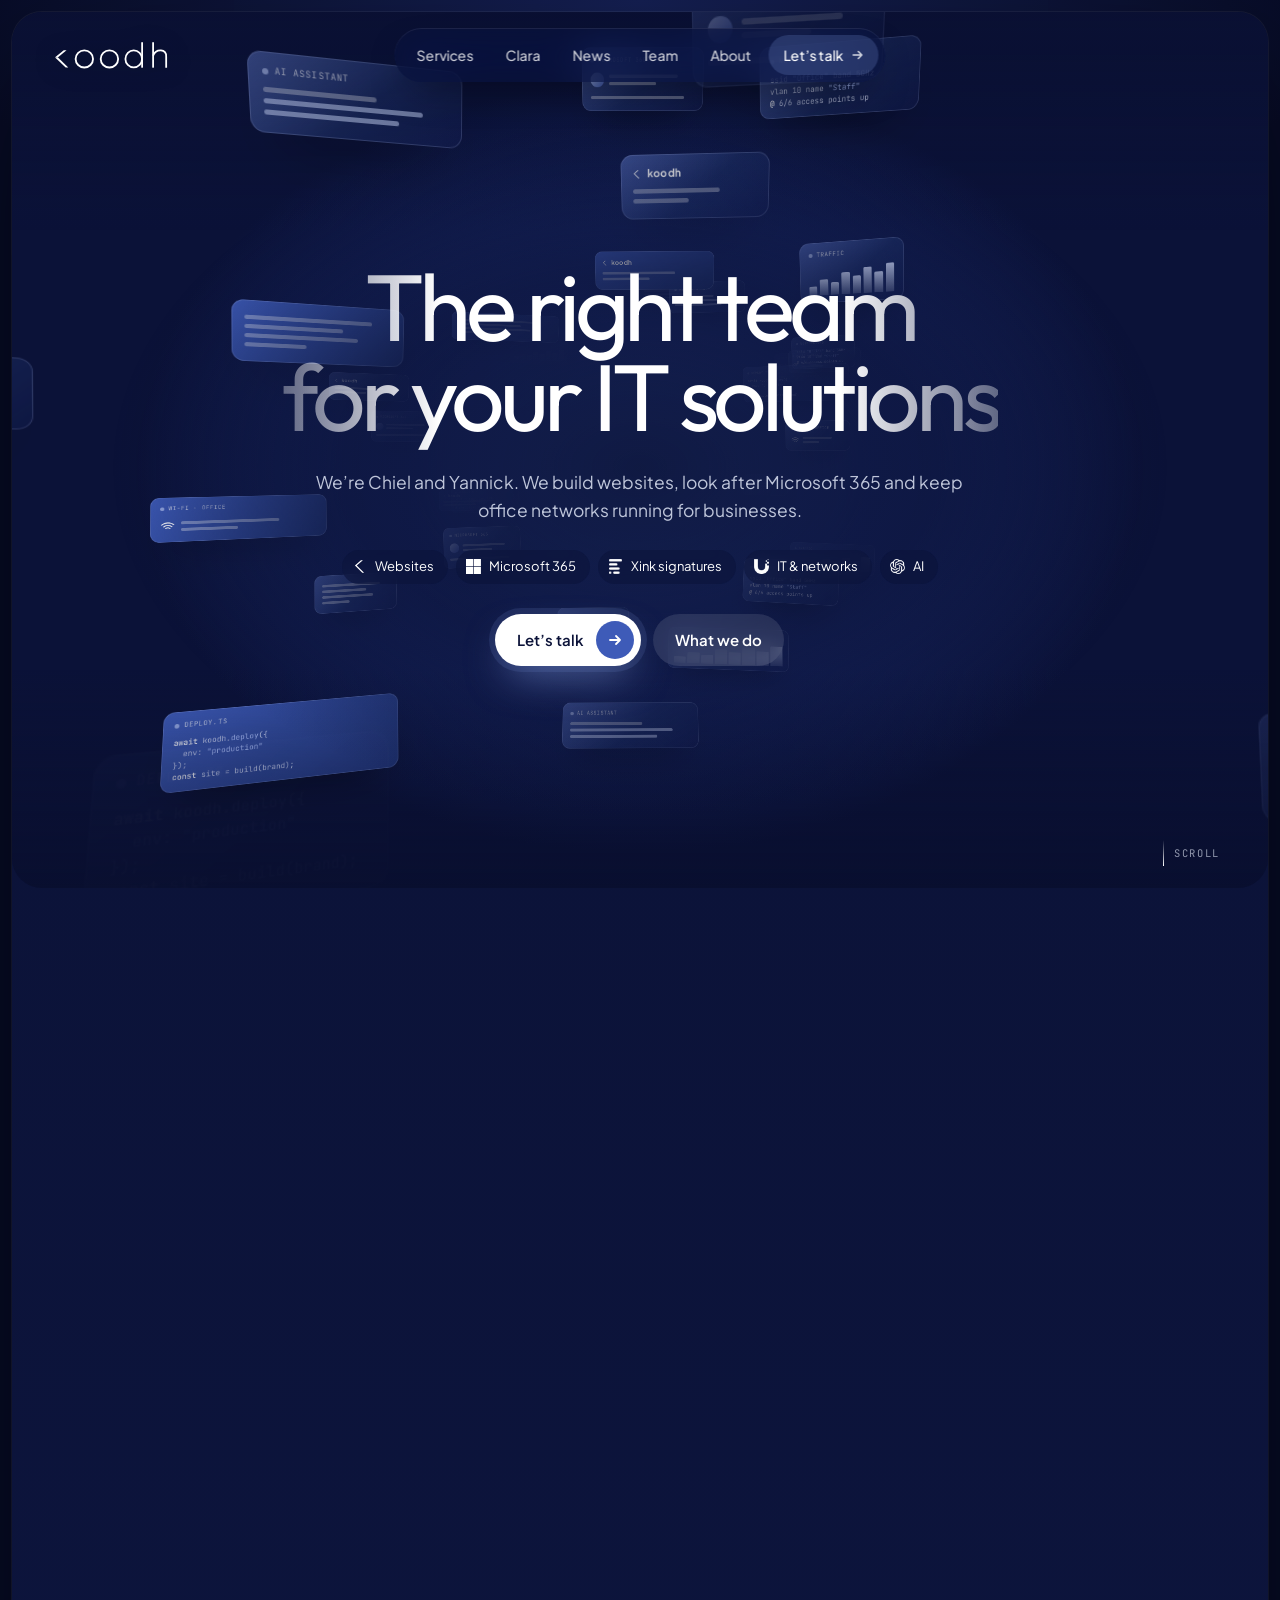
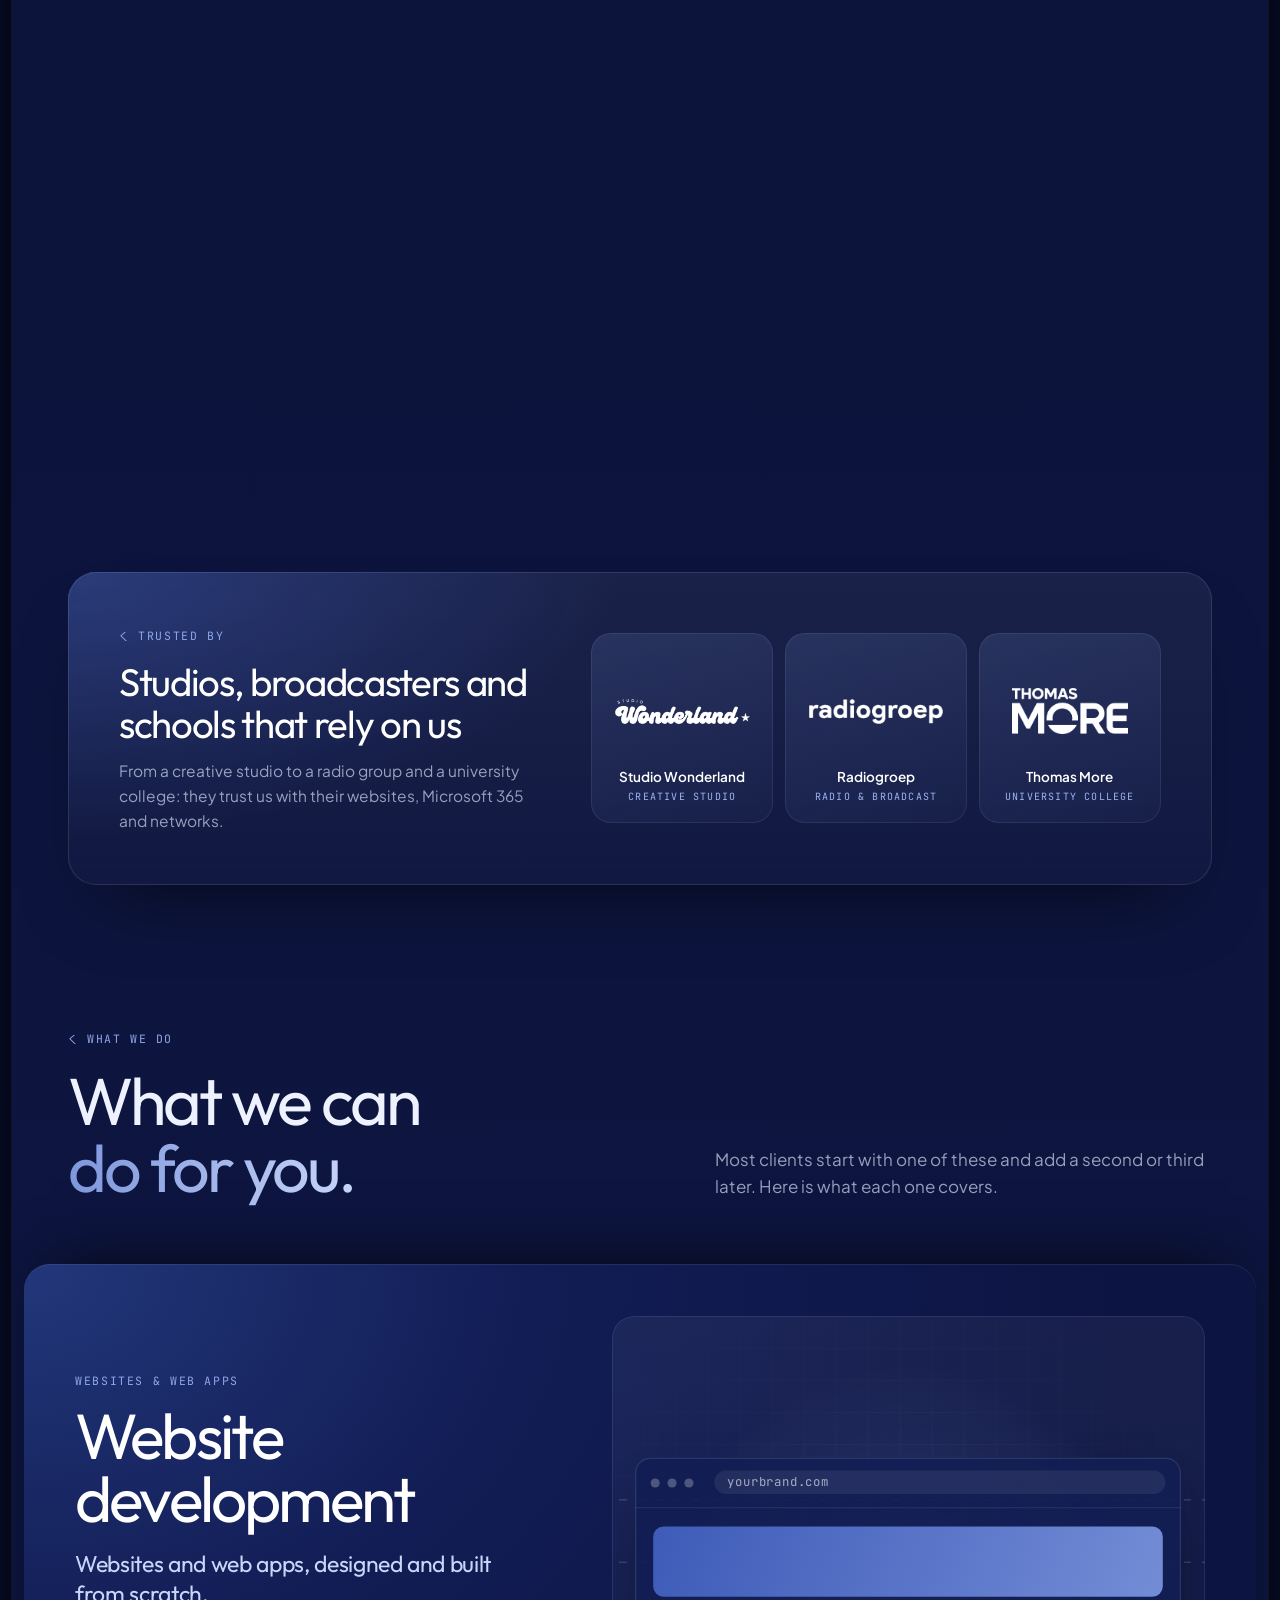
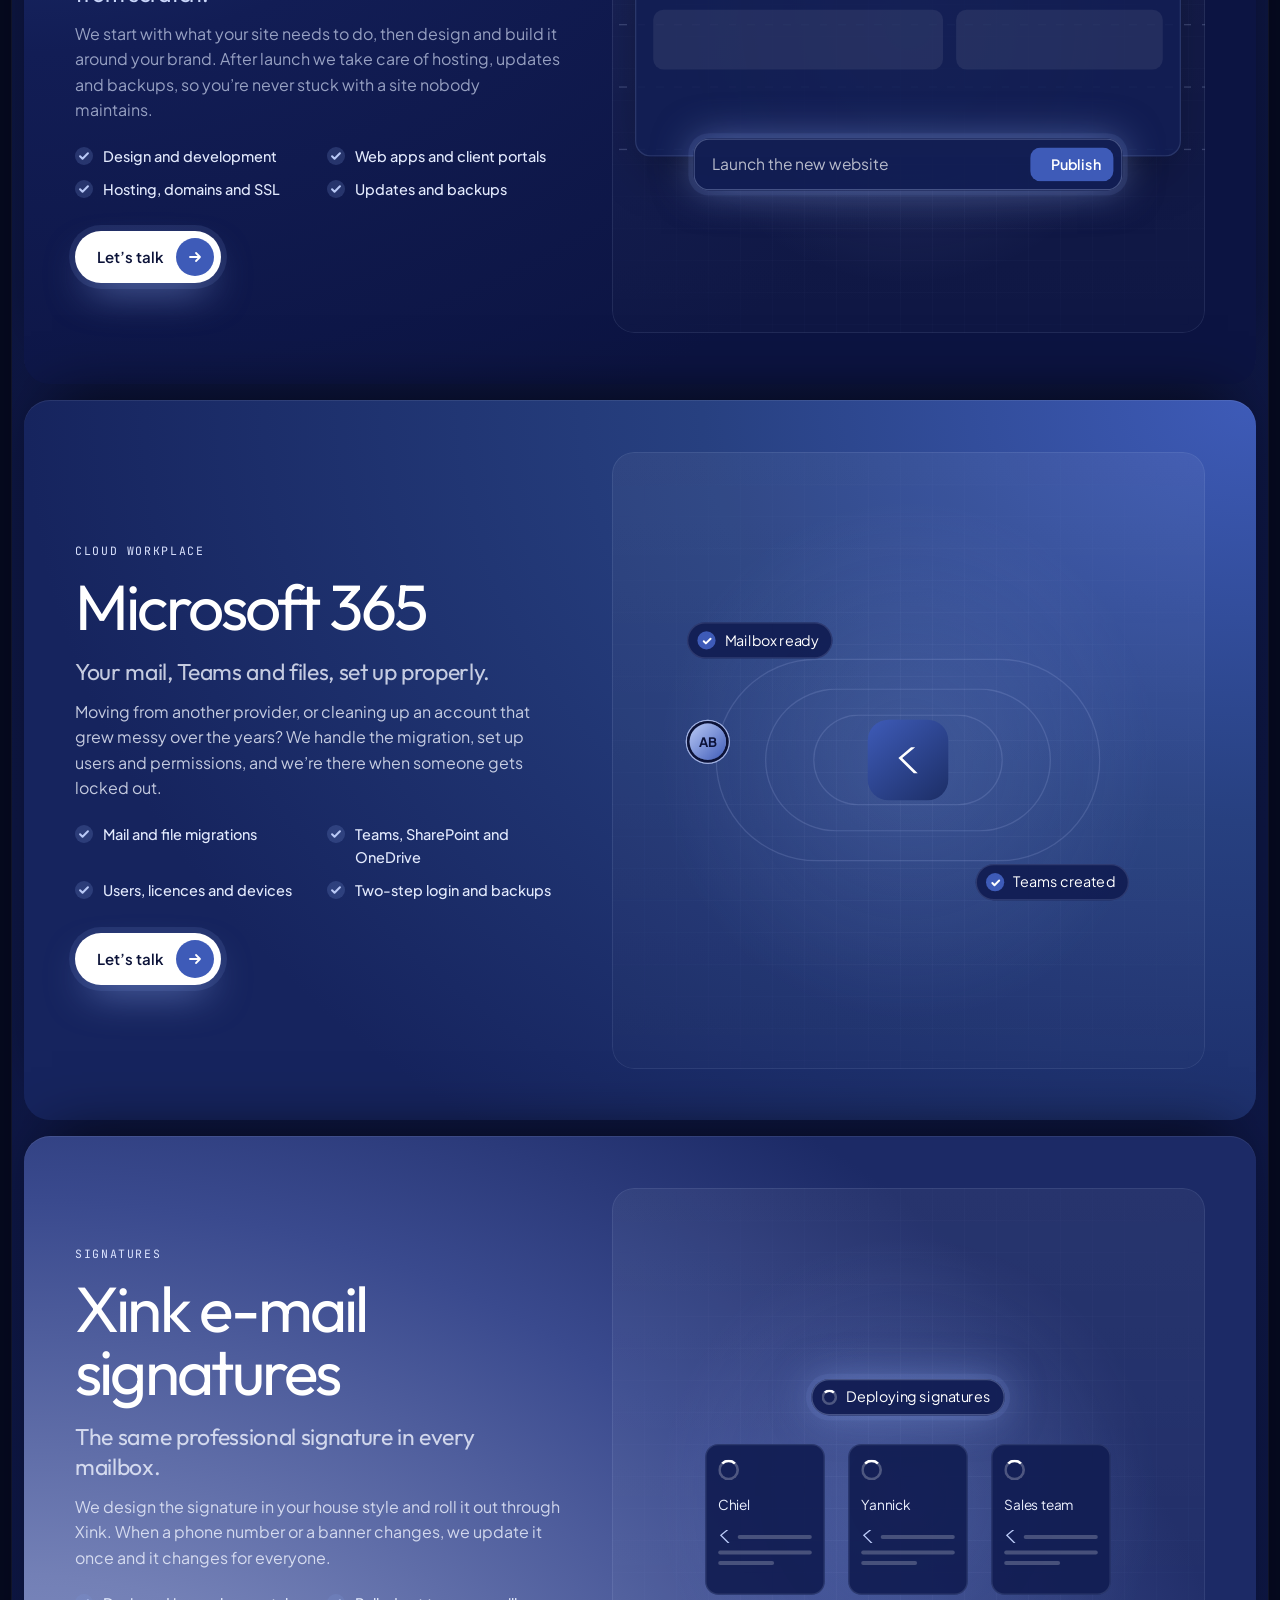
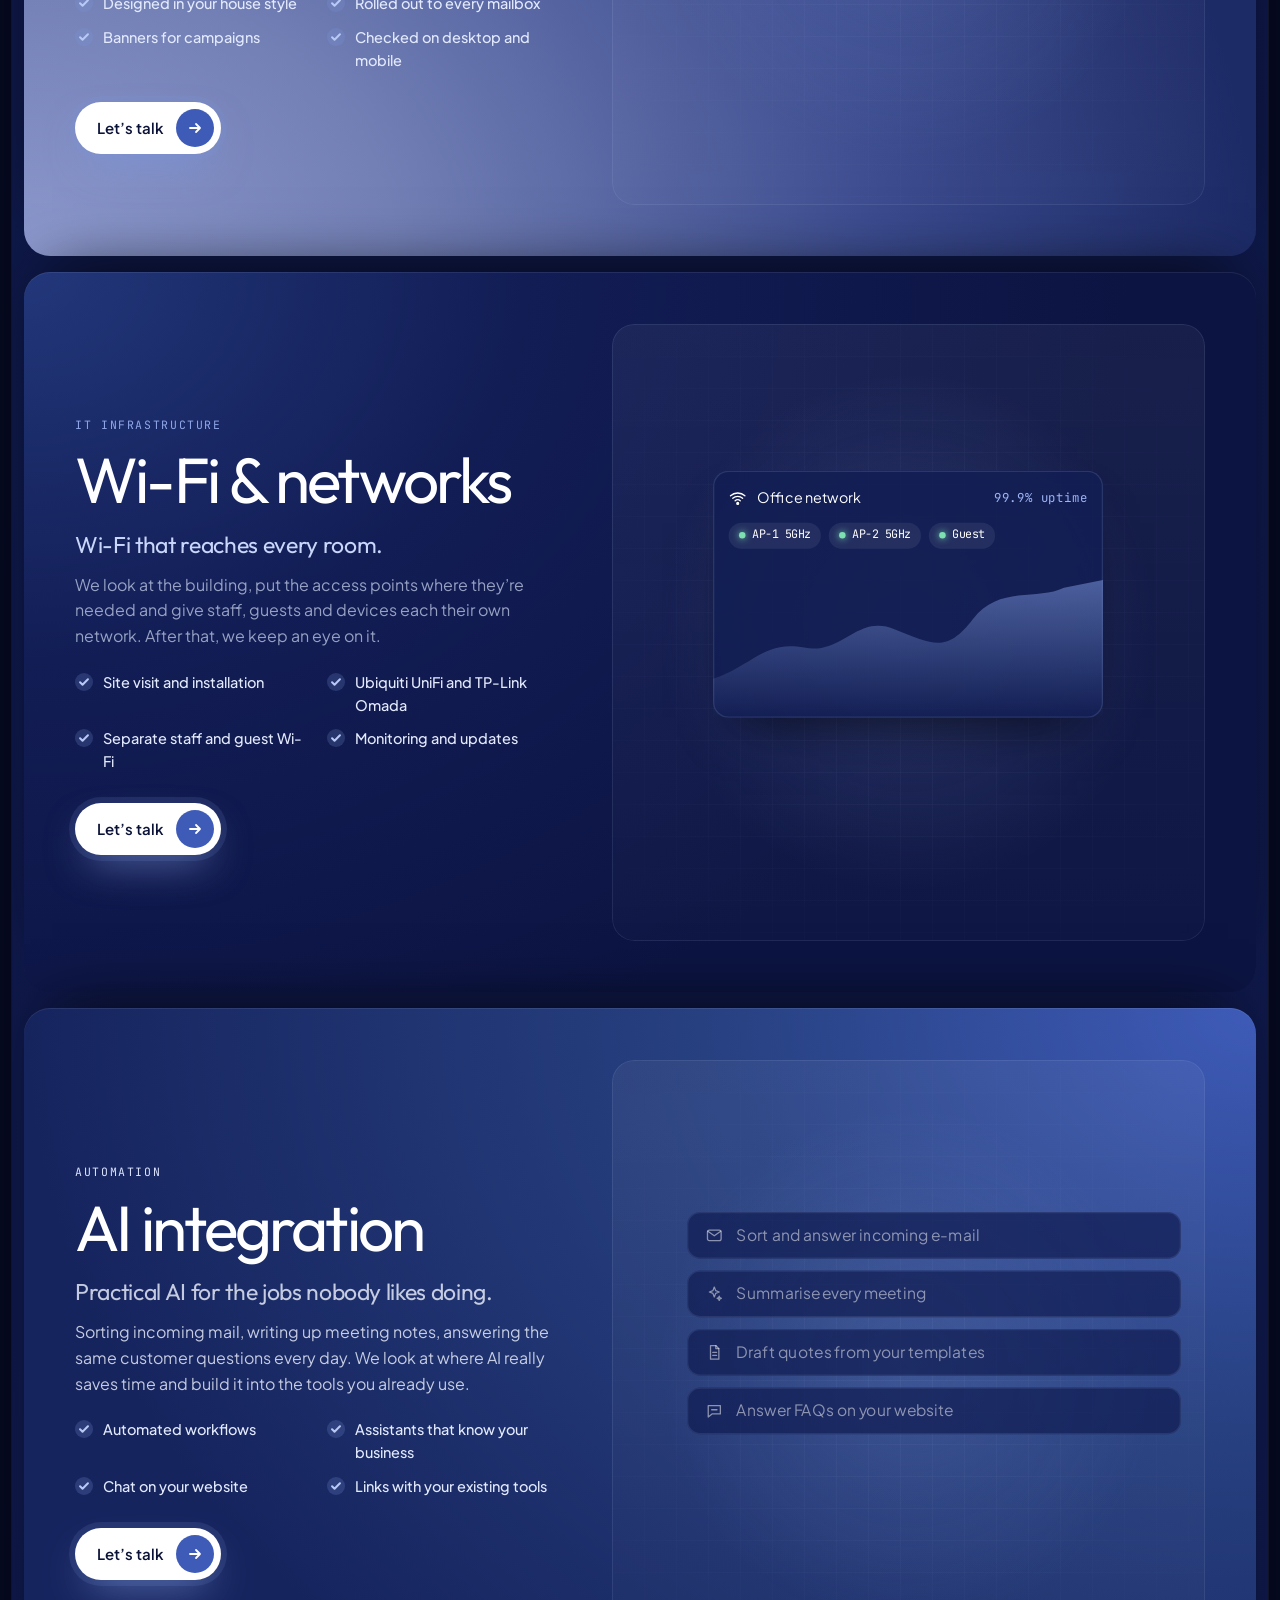
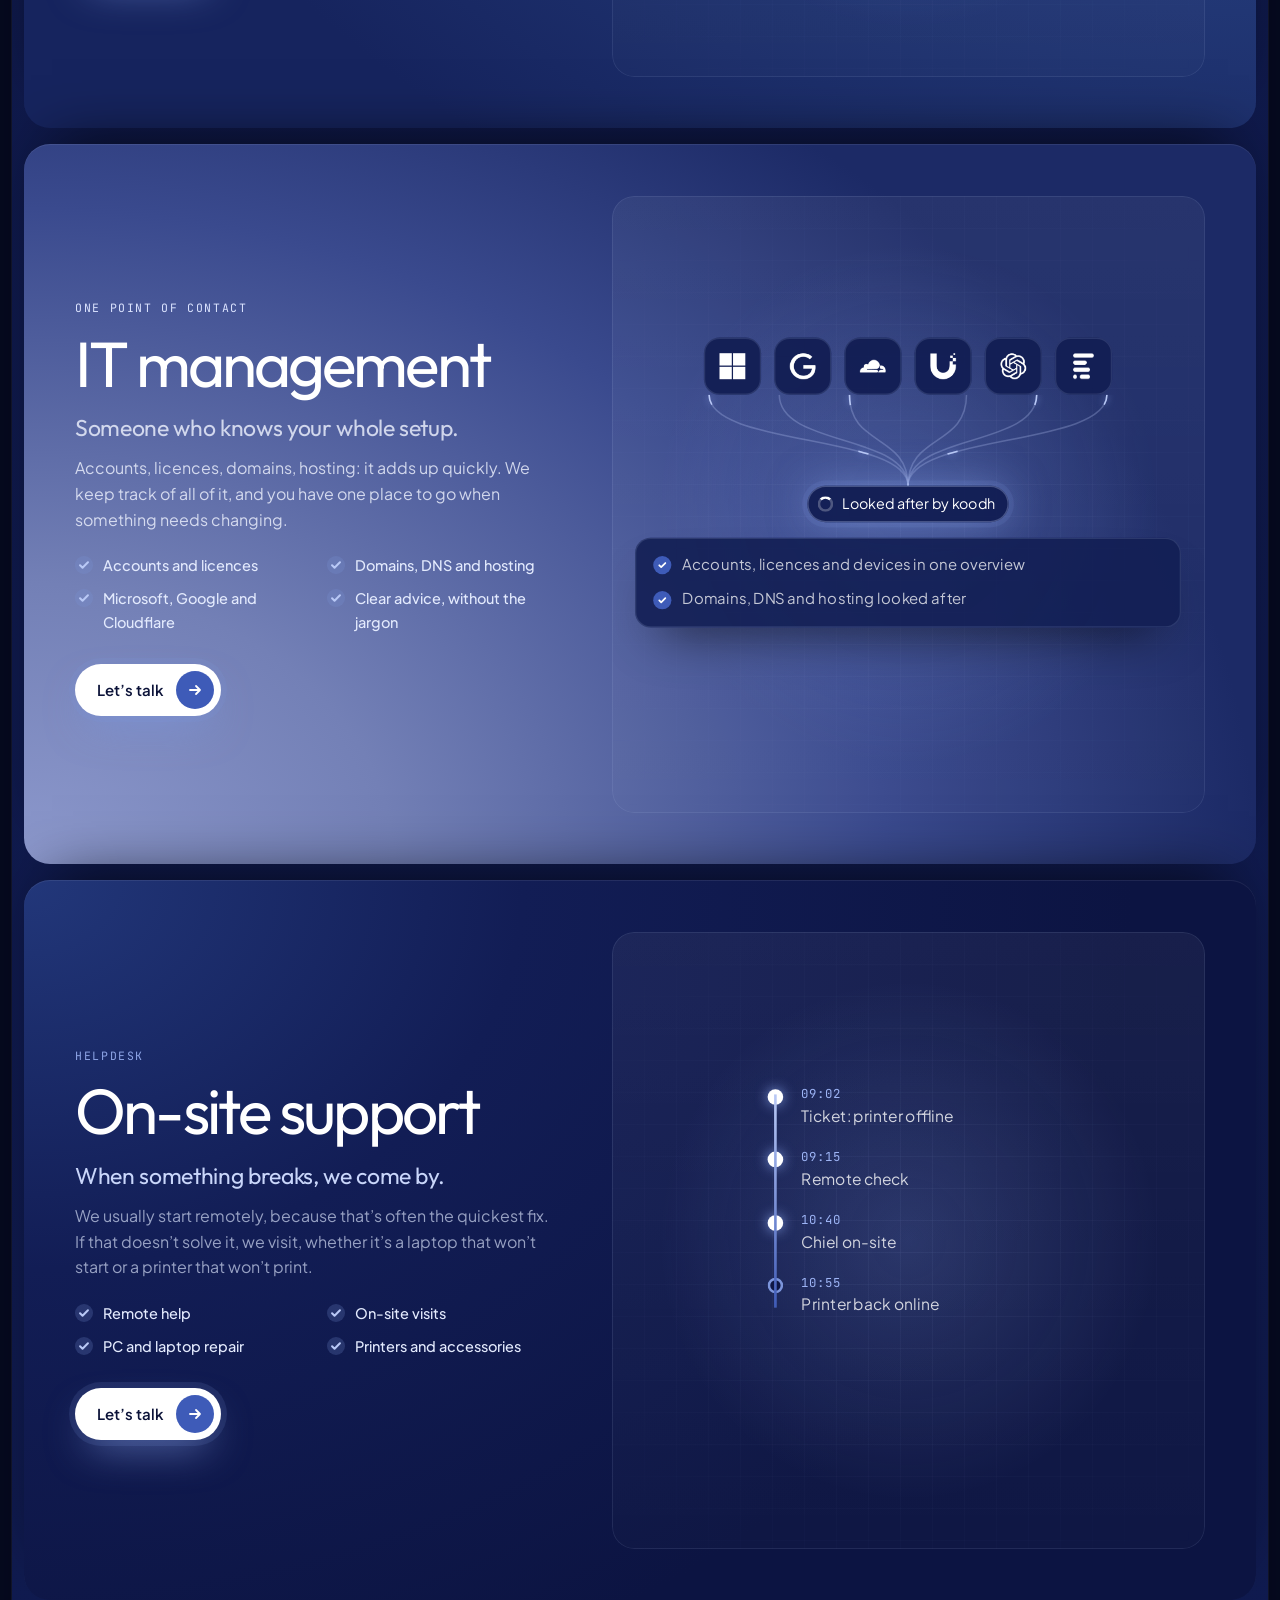
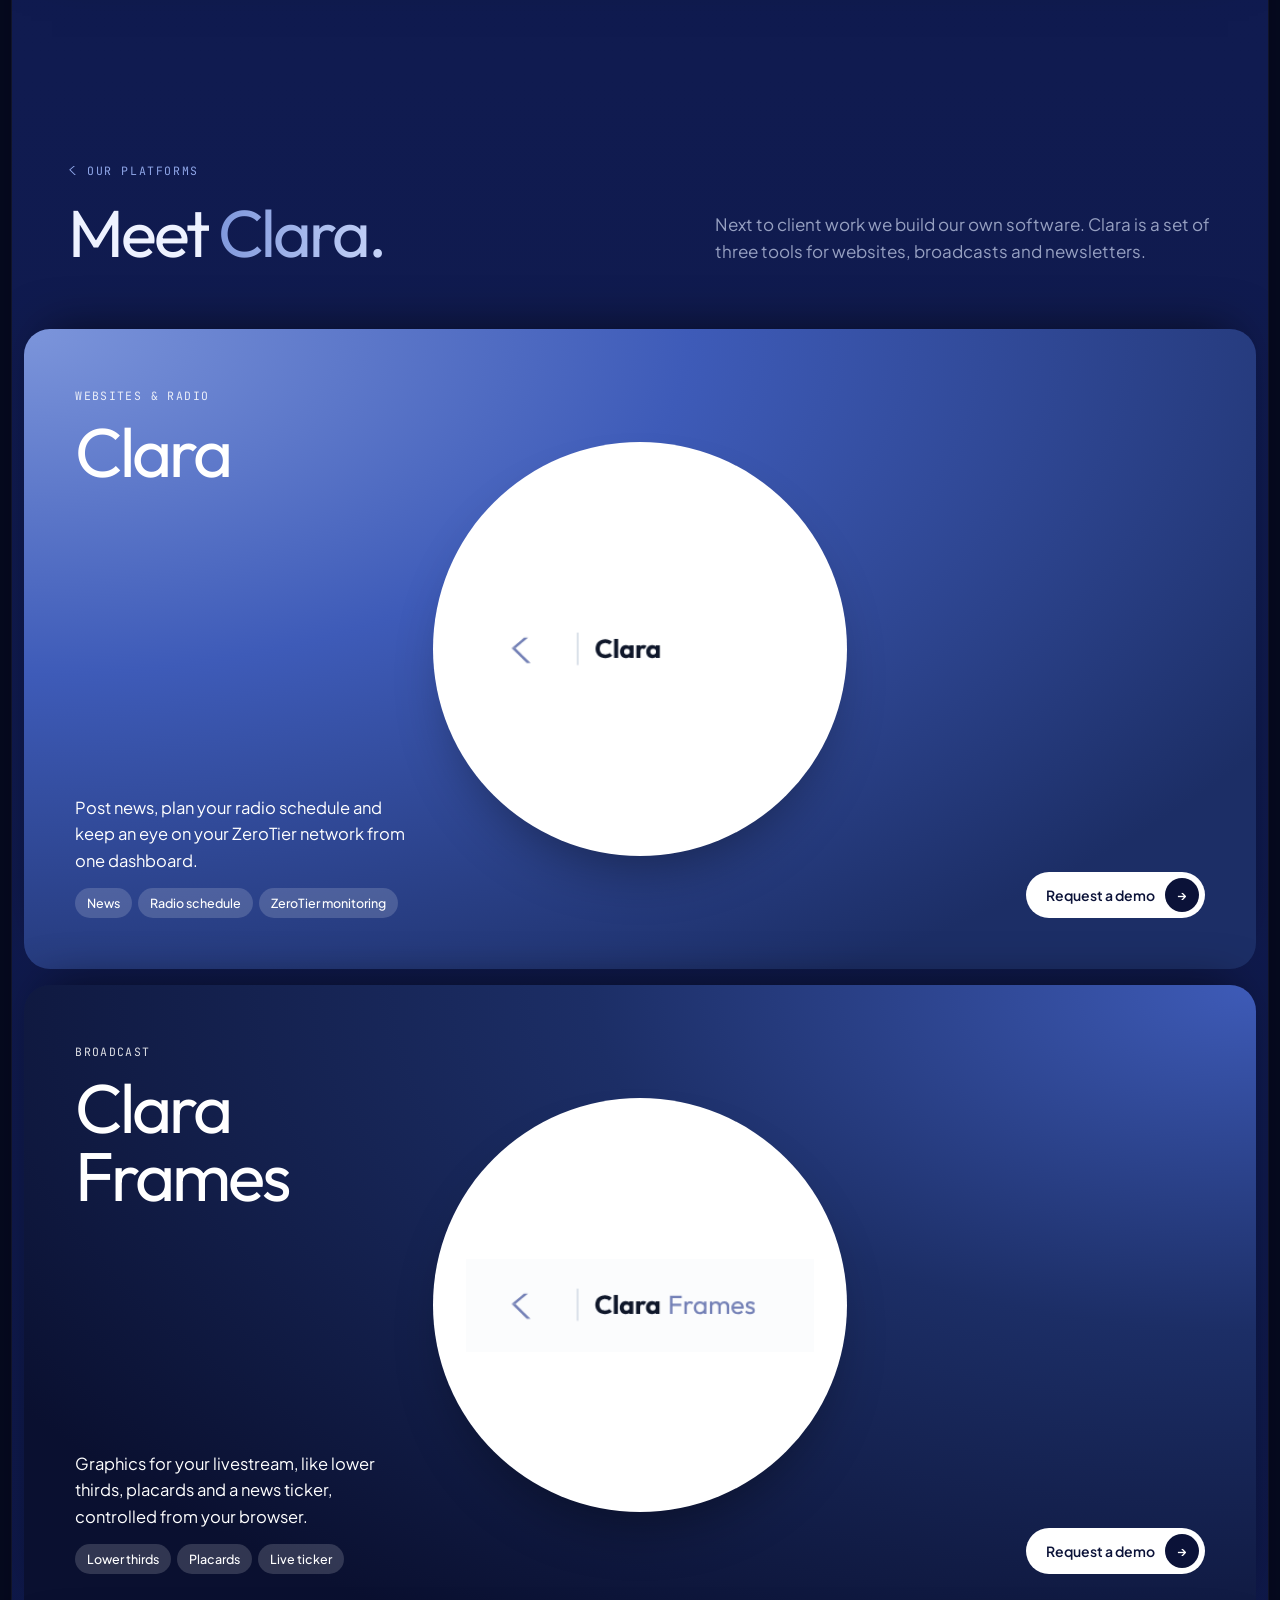
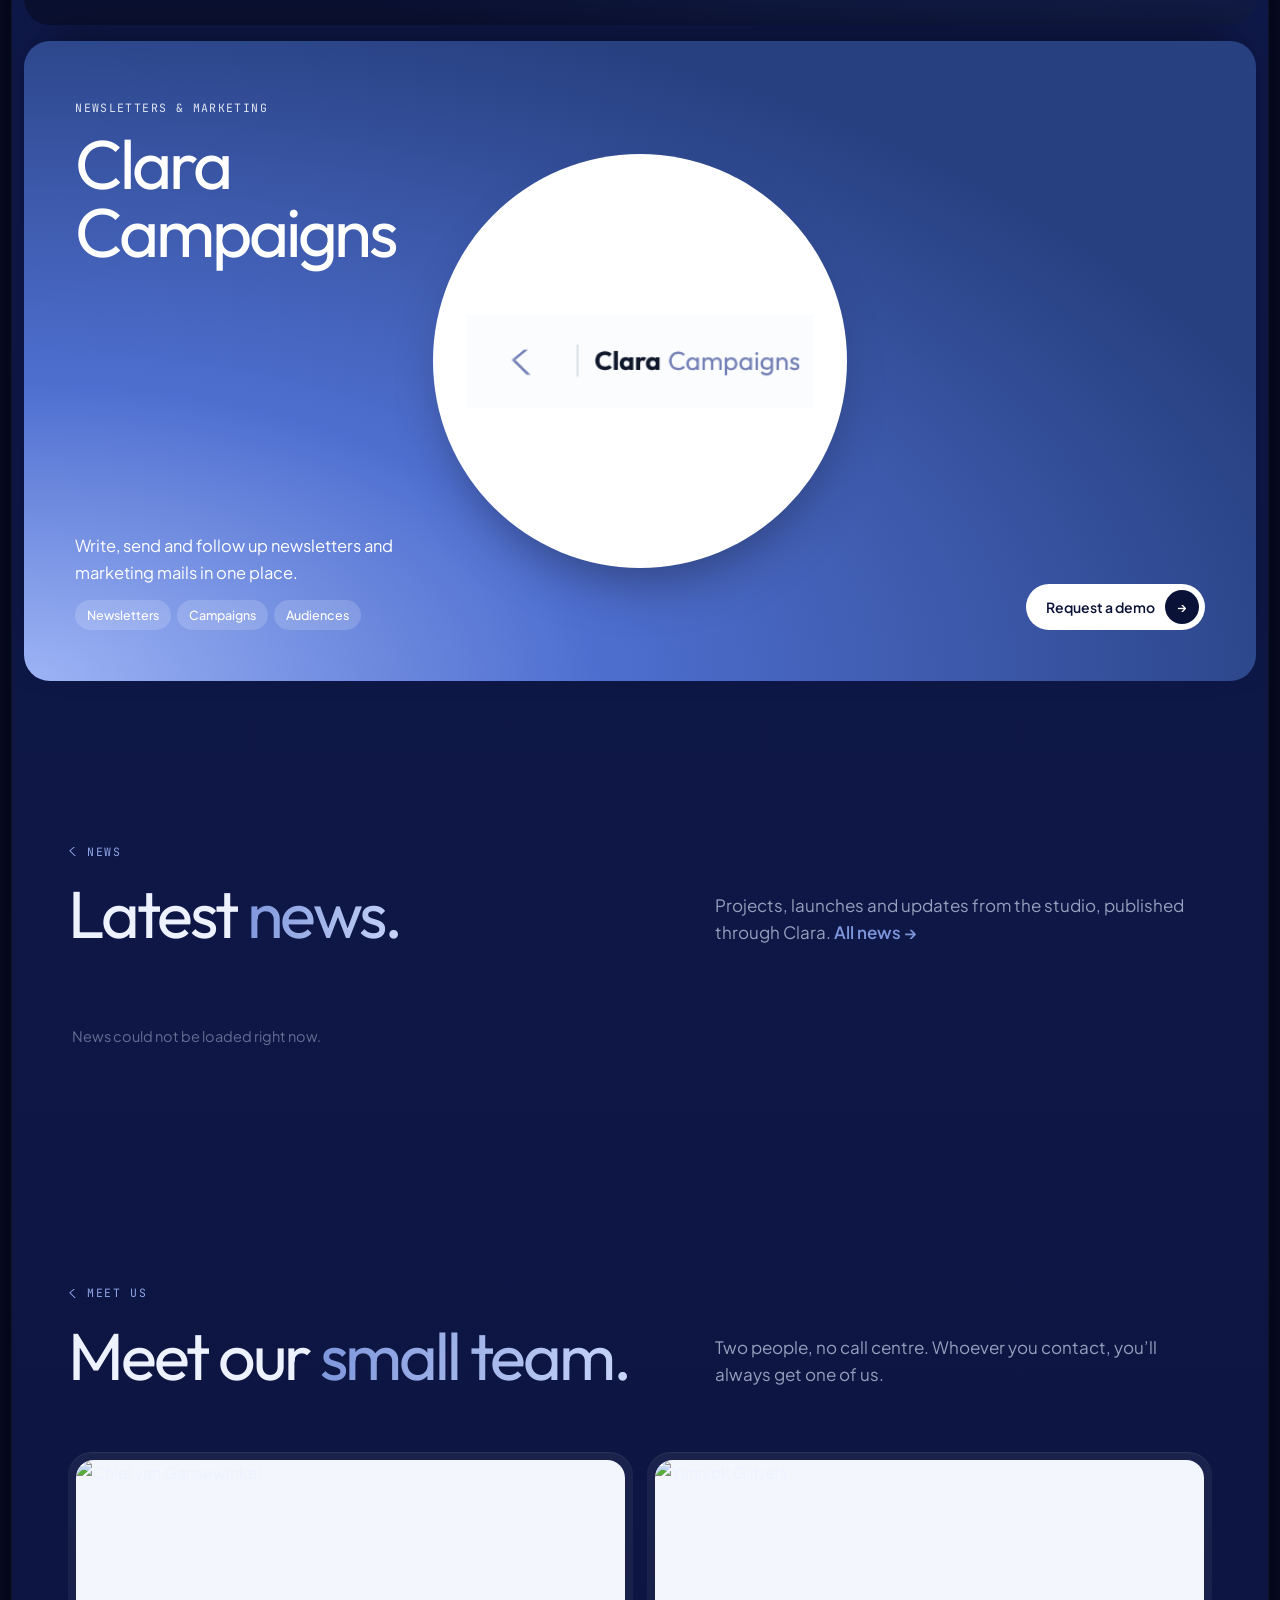
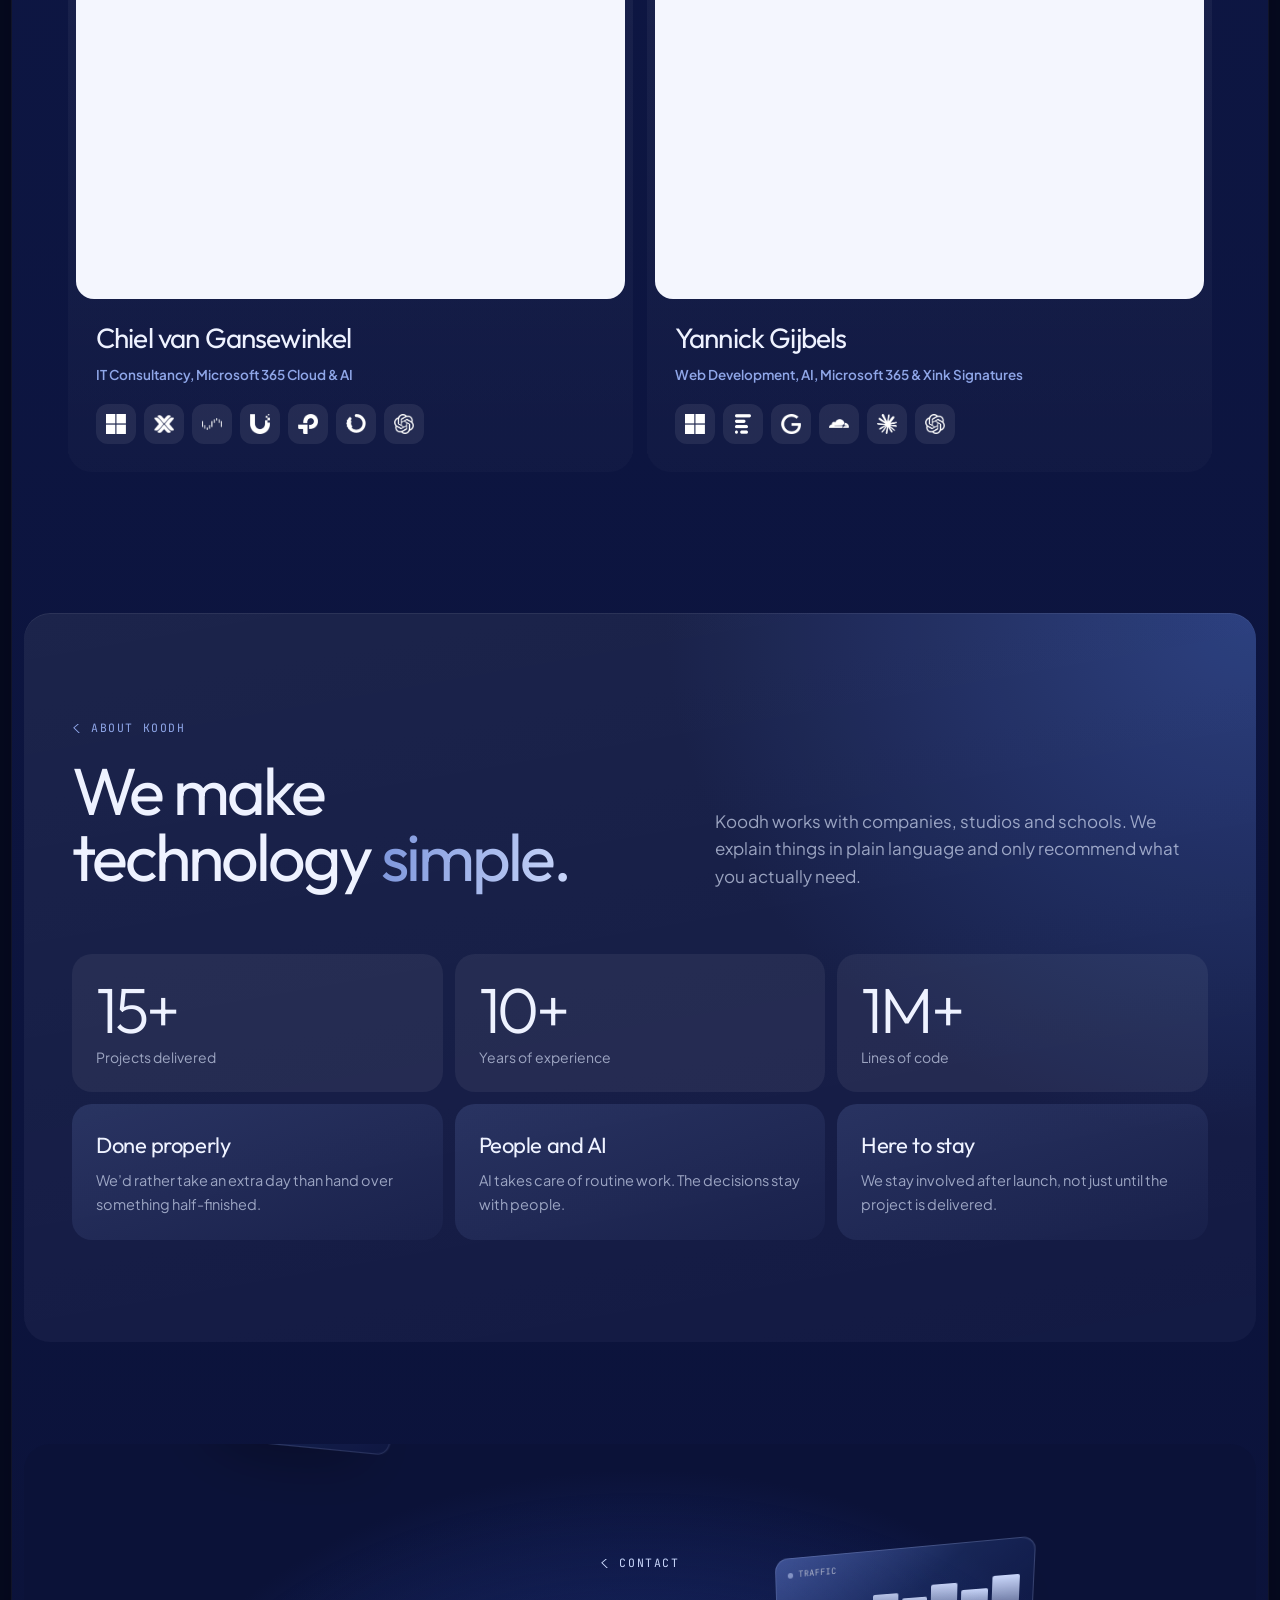
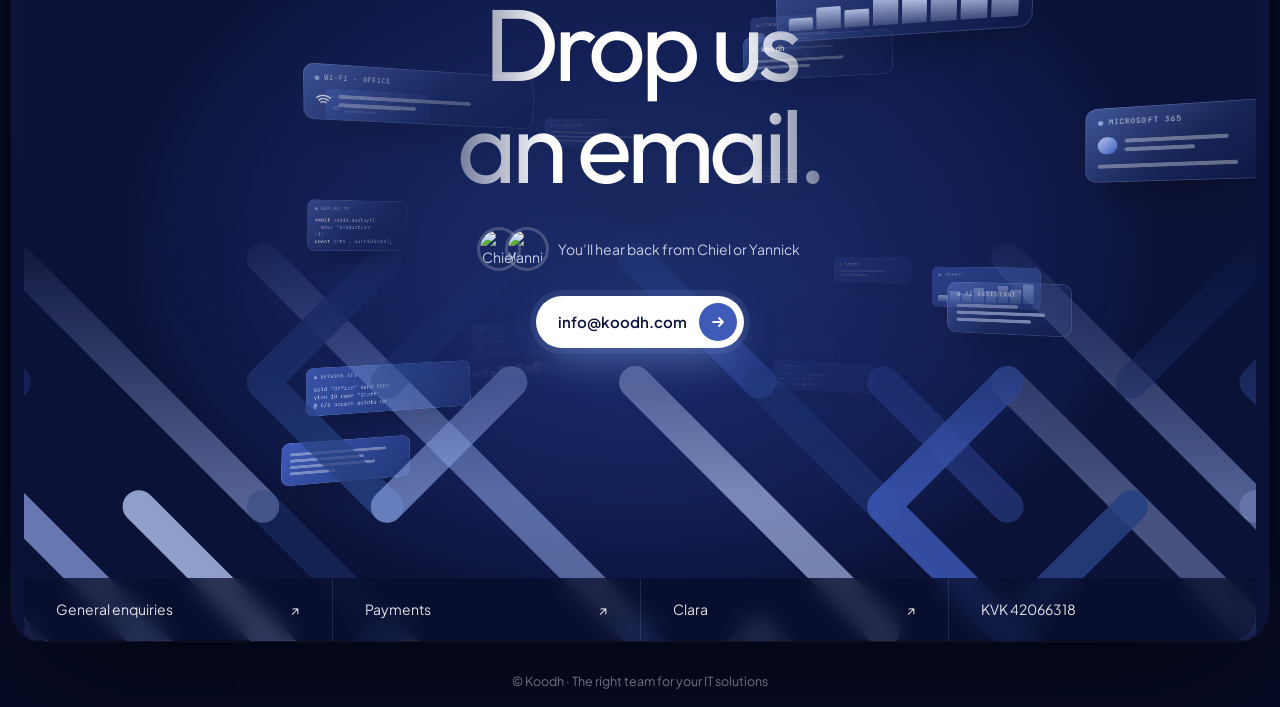
==== commit c7865fe7: "**Uitleg bij personen verwijderd** - De beschrijvende tekst onder Chiel en Yannick is verwijderd; hu" ====
--- a/frontend/public/index.html
+++ b/frontend/public/index.html
@@ -579,11 +579,9 @@
       <div class="team">
         <article class="person"><div class="pic"><img src="/assets/chiel.jpg" alt="Chiel van Gansewinkel"></div>
           <div class="bd"><h3>Chiel van Gansewinkel</h3><div class="role">IT Consultancy, Microsoft 365 Cloud &amp; AI</div>
-            <p>Chiel is the one who comes by when the Wi-Fi drops or a laptop won’t start. He stays calm when things go wrong, and he likes to hand the boring, repetitive work to AI.</p>
             <div class="tools"><span tabindex="0"><img src="[data-uri]" alt=""><b class="tip" role="tooltip"><strong>Microsoft 365</strong>Mail, Teams and files for your business</b></span><span tabindex="0"><img src="[data-uri]" alt=""><b class="tip" role="tooltip"><strong>Proxmox</strong>Runs virtual servers on your own hardware</b></span><span tabindex="0"><img src="[data-uri]" alt=""><b class="tip" role="tooltip"><strong>Unraid</strong>Server for storage, backups and apps</b></span><span tabindex="0"><img src="[data-uri]" alt=""><b class="tip" role="tooltip"><strong>Ubiquiti UniFi</strong>Business Wi-Fi, switches and cameras</b></span><span tabindex="0"><img src="[data-uri]" alt=""><b class="tip" role="tooltip"><strong>TP-Link</strong>Routers, switches and access points</b></span><span tabindex="0"><img src="[data-uri]" alt=""><b class="tip" role="tooltip"><strong>TP-Link Omada</strong>Manages Wi-Fi and network from one place</b></span><span tabindex="0"><img src="[data-uri]" alt=""><b class="tip" role="tooltip"><strong>OpenAI</strong>The AI behind ChatGPT, used in our automations</b></span></div></div></article>
         <article class="person"><div class="pic"><img src="/assets/yannick.jpg" alt="Yannick Gijbels"></div>
           <div class="bd"><h3>Yannick Gijbels</h3><div class="role">Web Development, AI, Microsoft 365 &amp; Xink Signatures</div>
-            <p>Yannick builds the websites and web apps, and adds AI where it’s actually useful. He also sets up Microsoft 365 and designs the e-mail signatures.</p>
             <div class="tools"><span tabindex="0"><img src="[data-uri]" alt=""><b class="tip" role="tooltip"><strong>Microsoft 365</strong>Mail, Teams and files for your business</b></span><span tabindex="0"><img src="[data-uri]" alt=""><b class="tip" role="tooltip"><strong>Xink</strong>Manages e-mail signatures for the whole team</b></span><span tabindex="0"><img src="[data-uri]" alt=""><b class="tip" role="tooltip"><strong>Google Workspace</strong>Gmail, Drive and Docs for teams</b></span><span tabindex="0"><img src="[data-uri]" alt=""><b class="tip" role="tooltip"><strong>Cloudflare</strong>Domains, DNS and website protection</b></span><span tabindex="0"><img src="[data-uri]" alt=""><b class="tip" role="tooltip"><strong>Claude</strong>AI assistant by Anthropic, for writing and code</b></span><span tabindex="0"><img src="[data-uri]" alt=""><b class="tip" role="tooltip"><strong>OpenAI</strong>The AI behind ChatGPT, used in our automations</b></span></div></div></article>
       </div>
     </div>
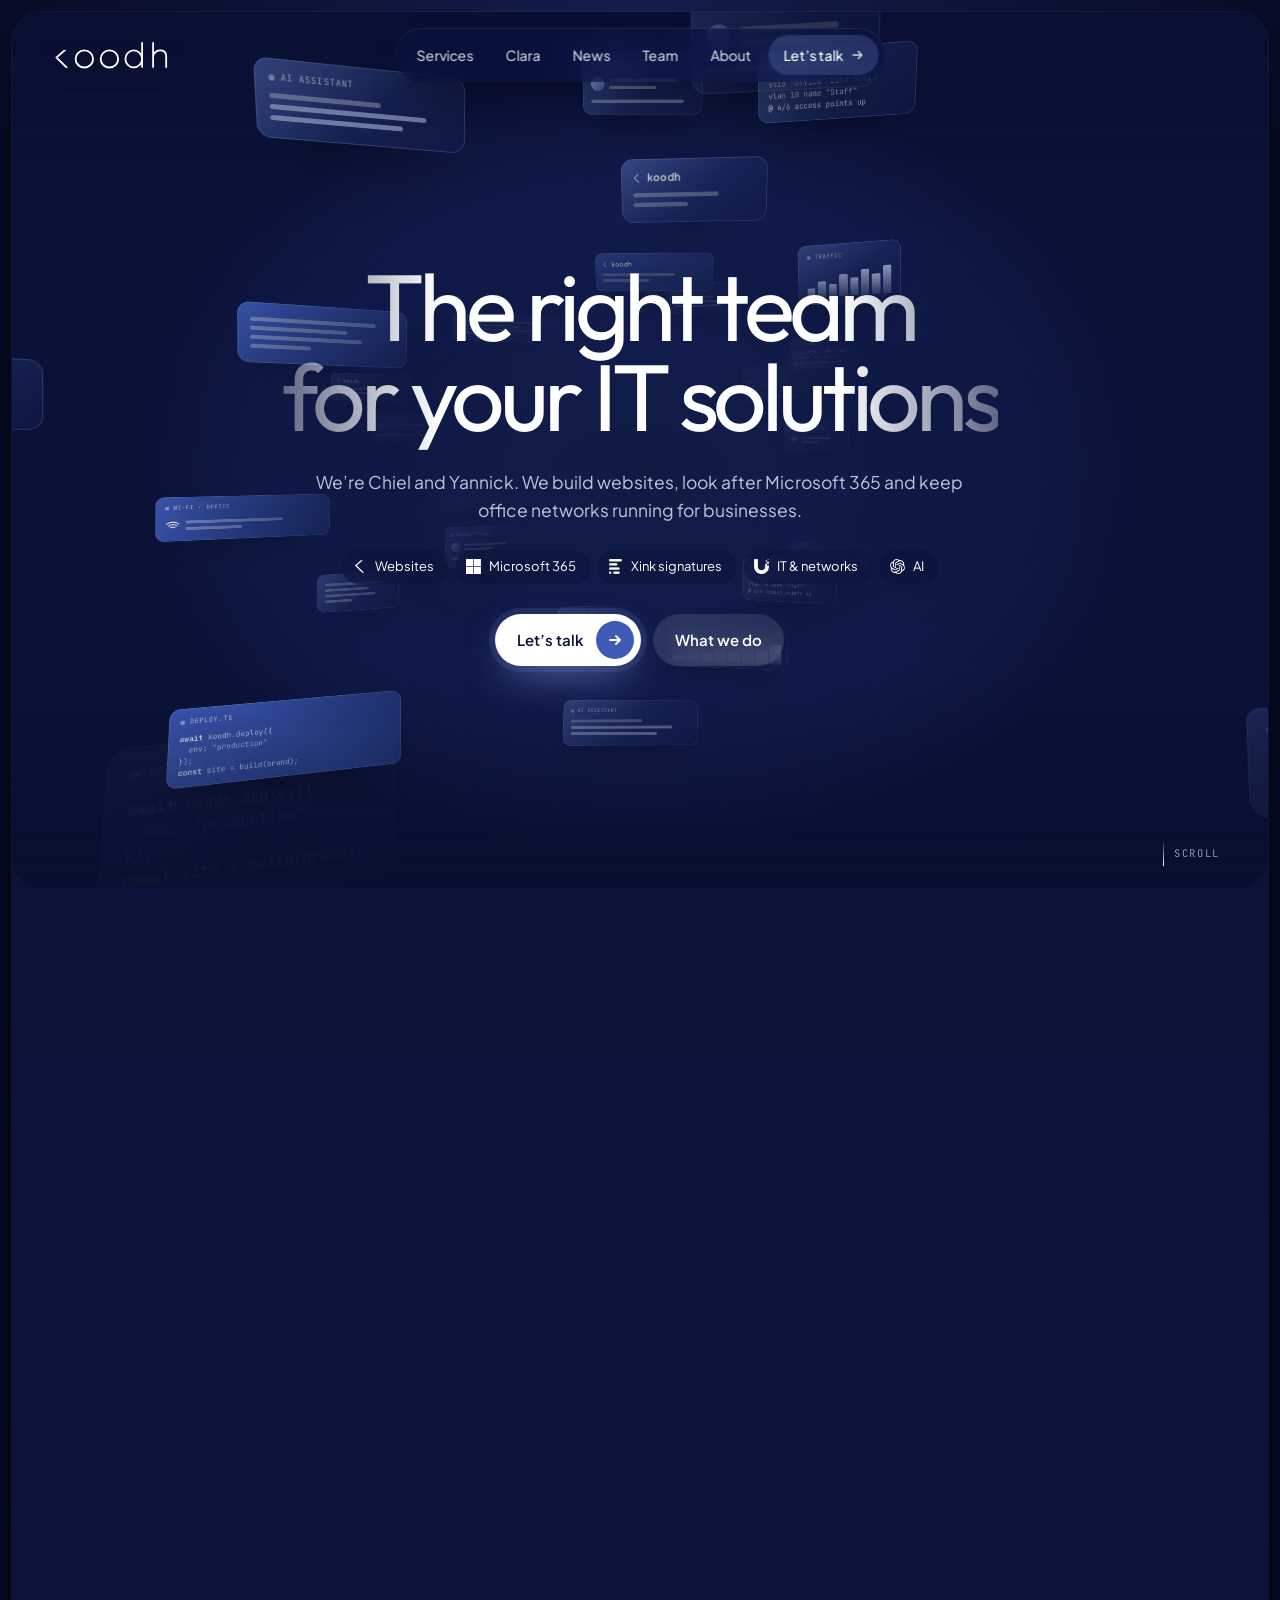
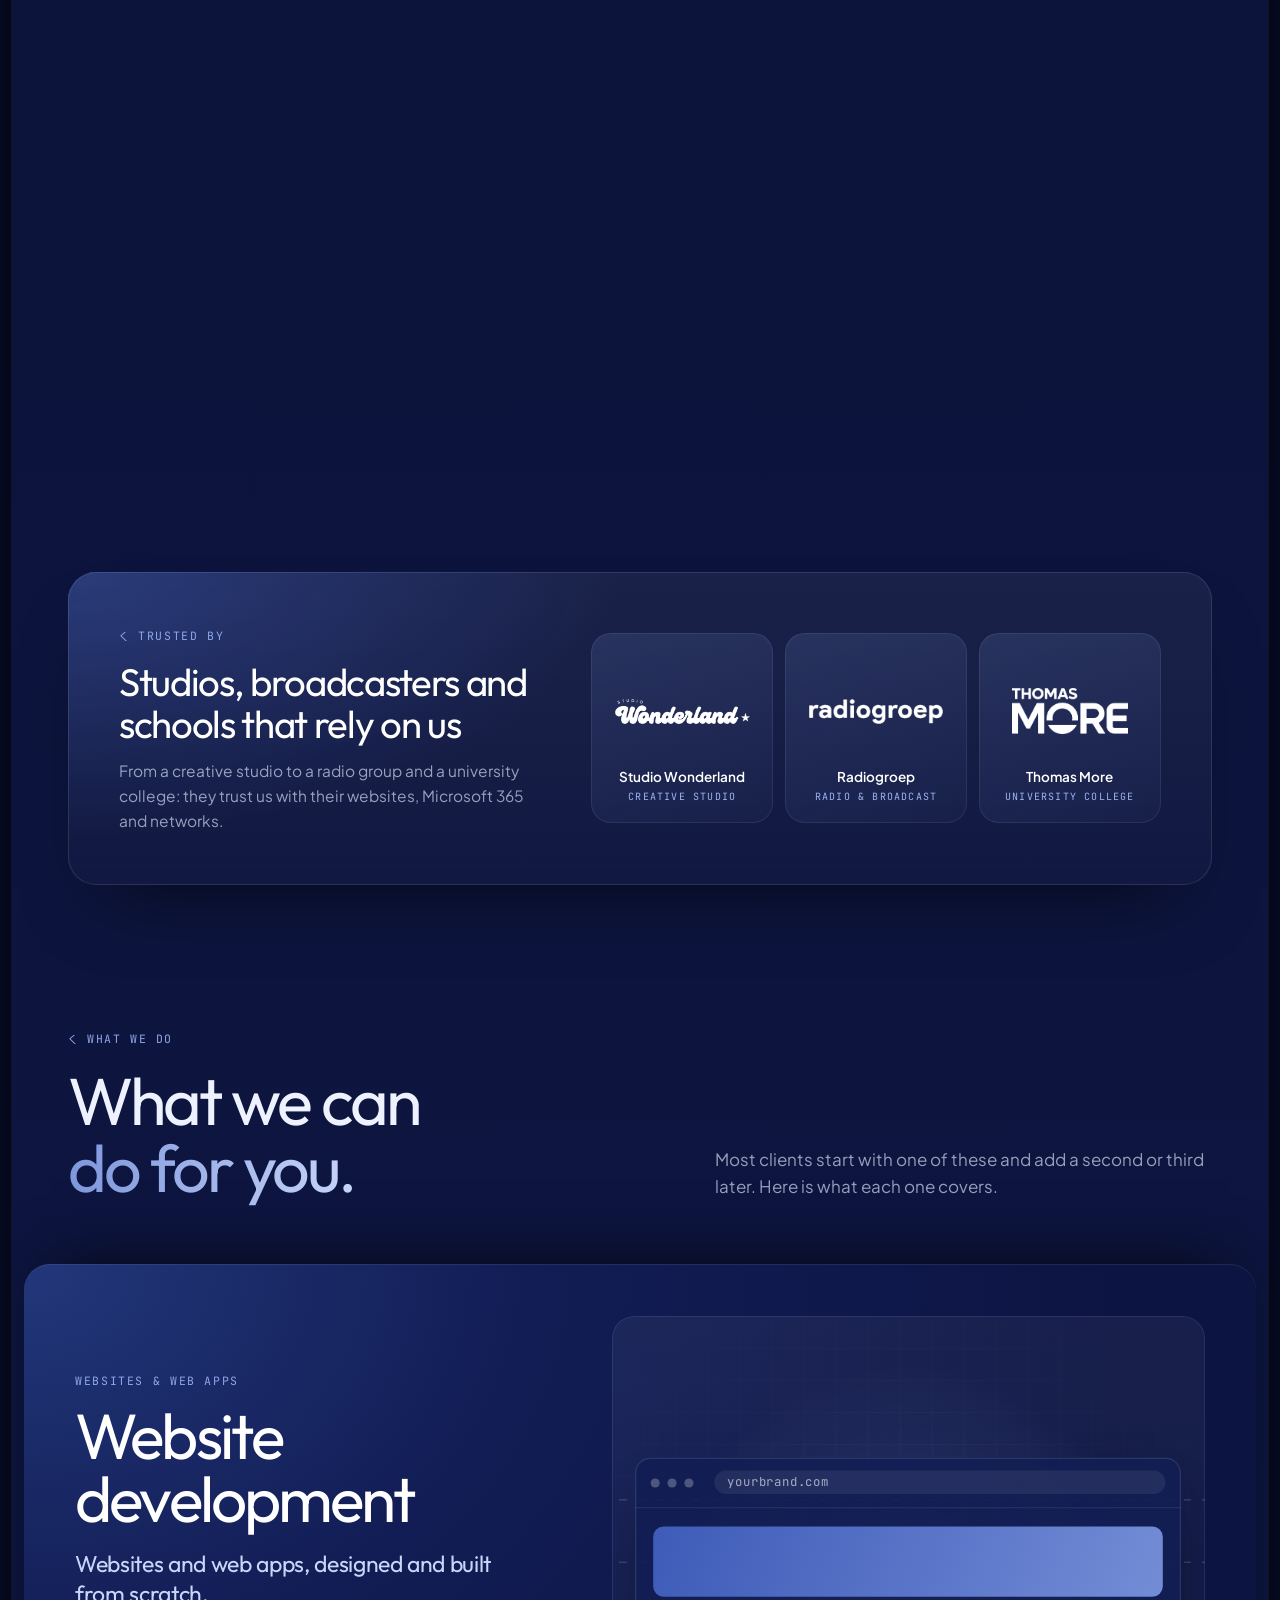
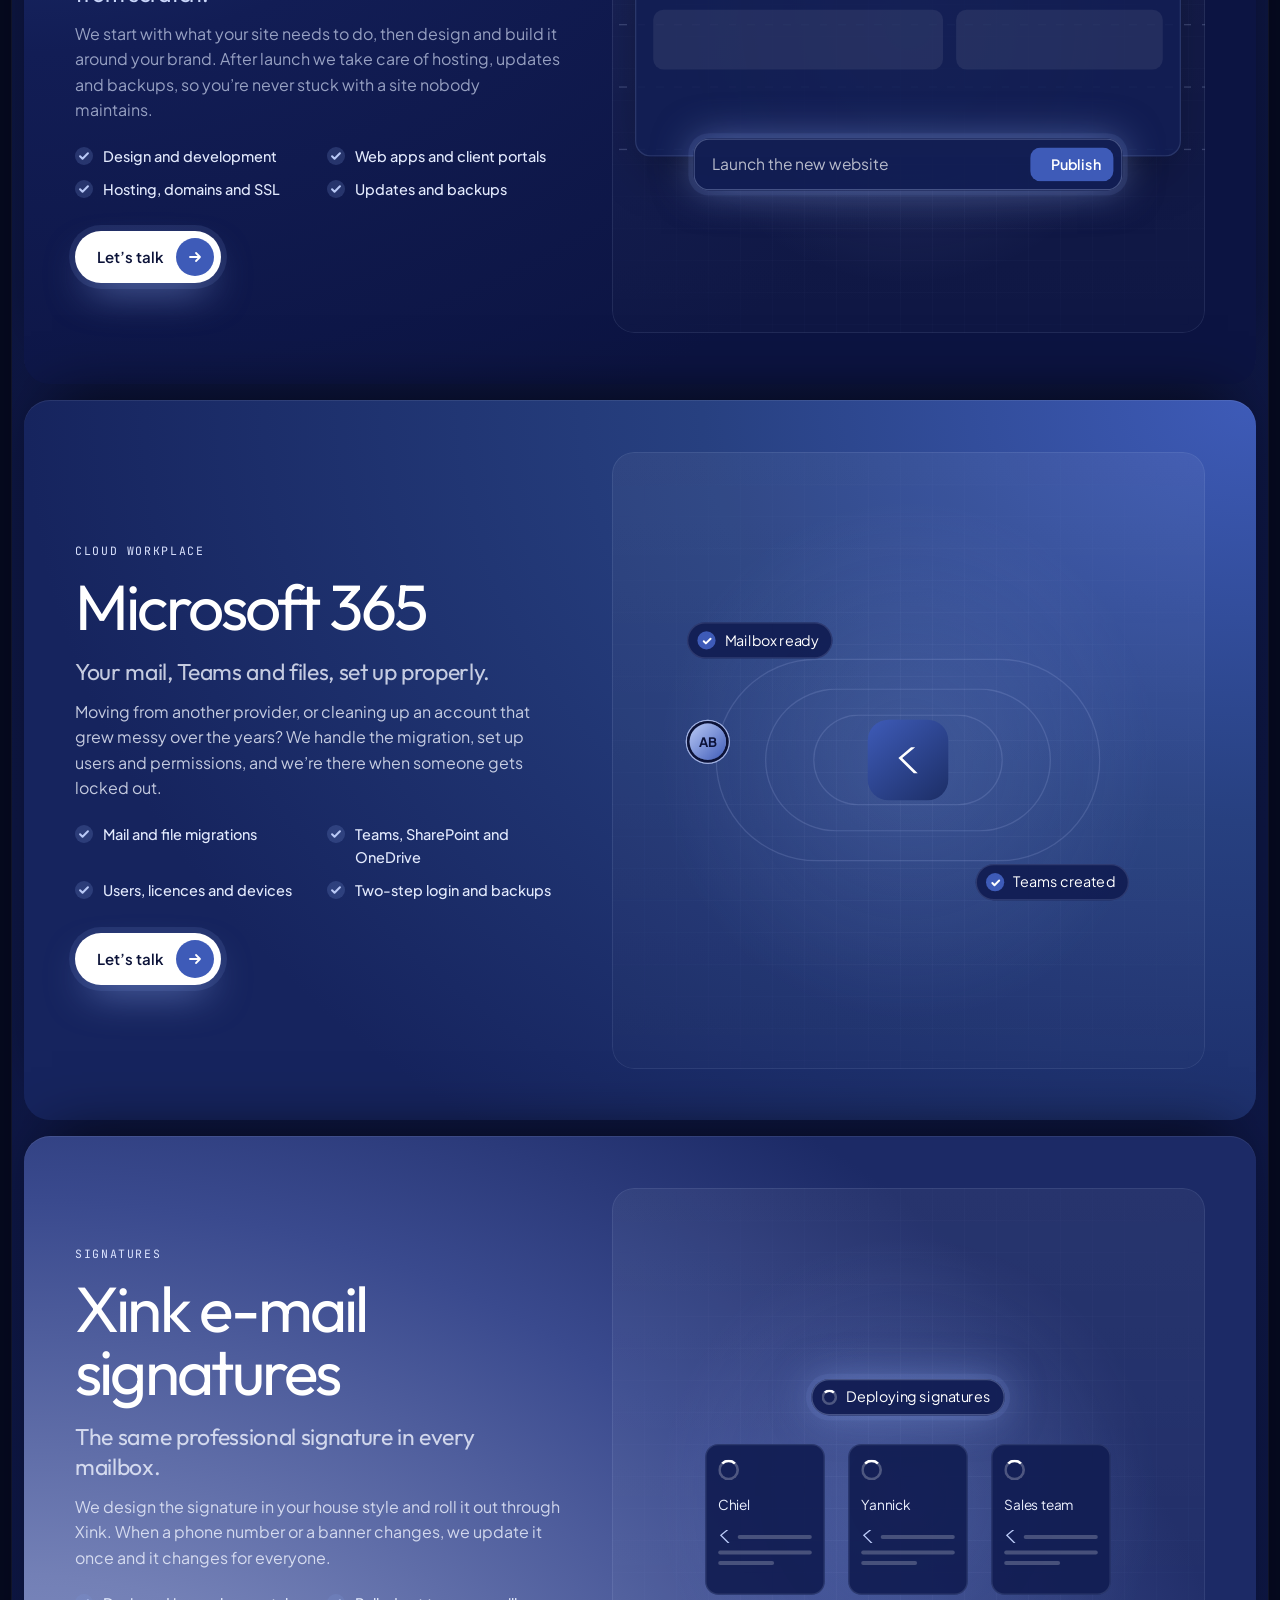
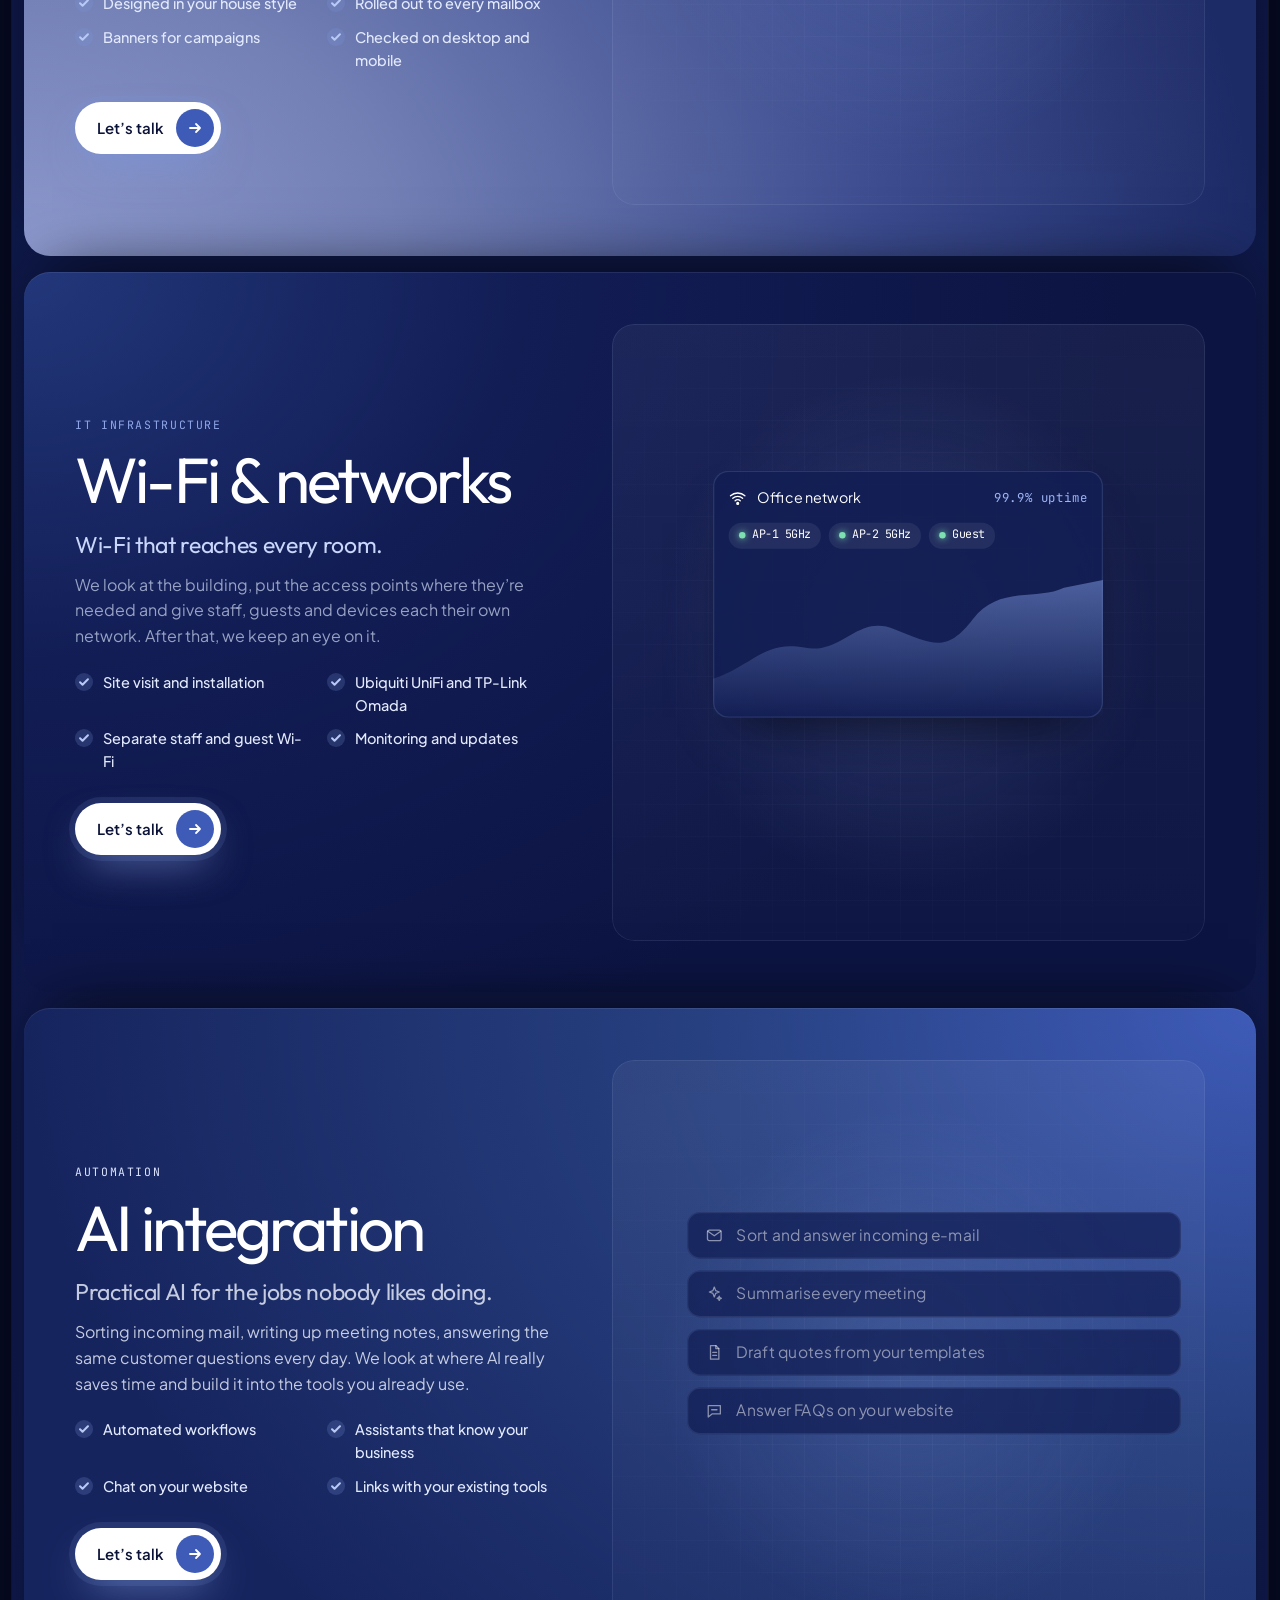
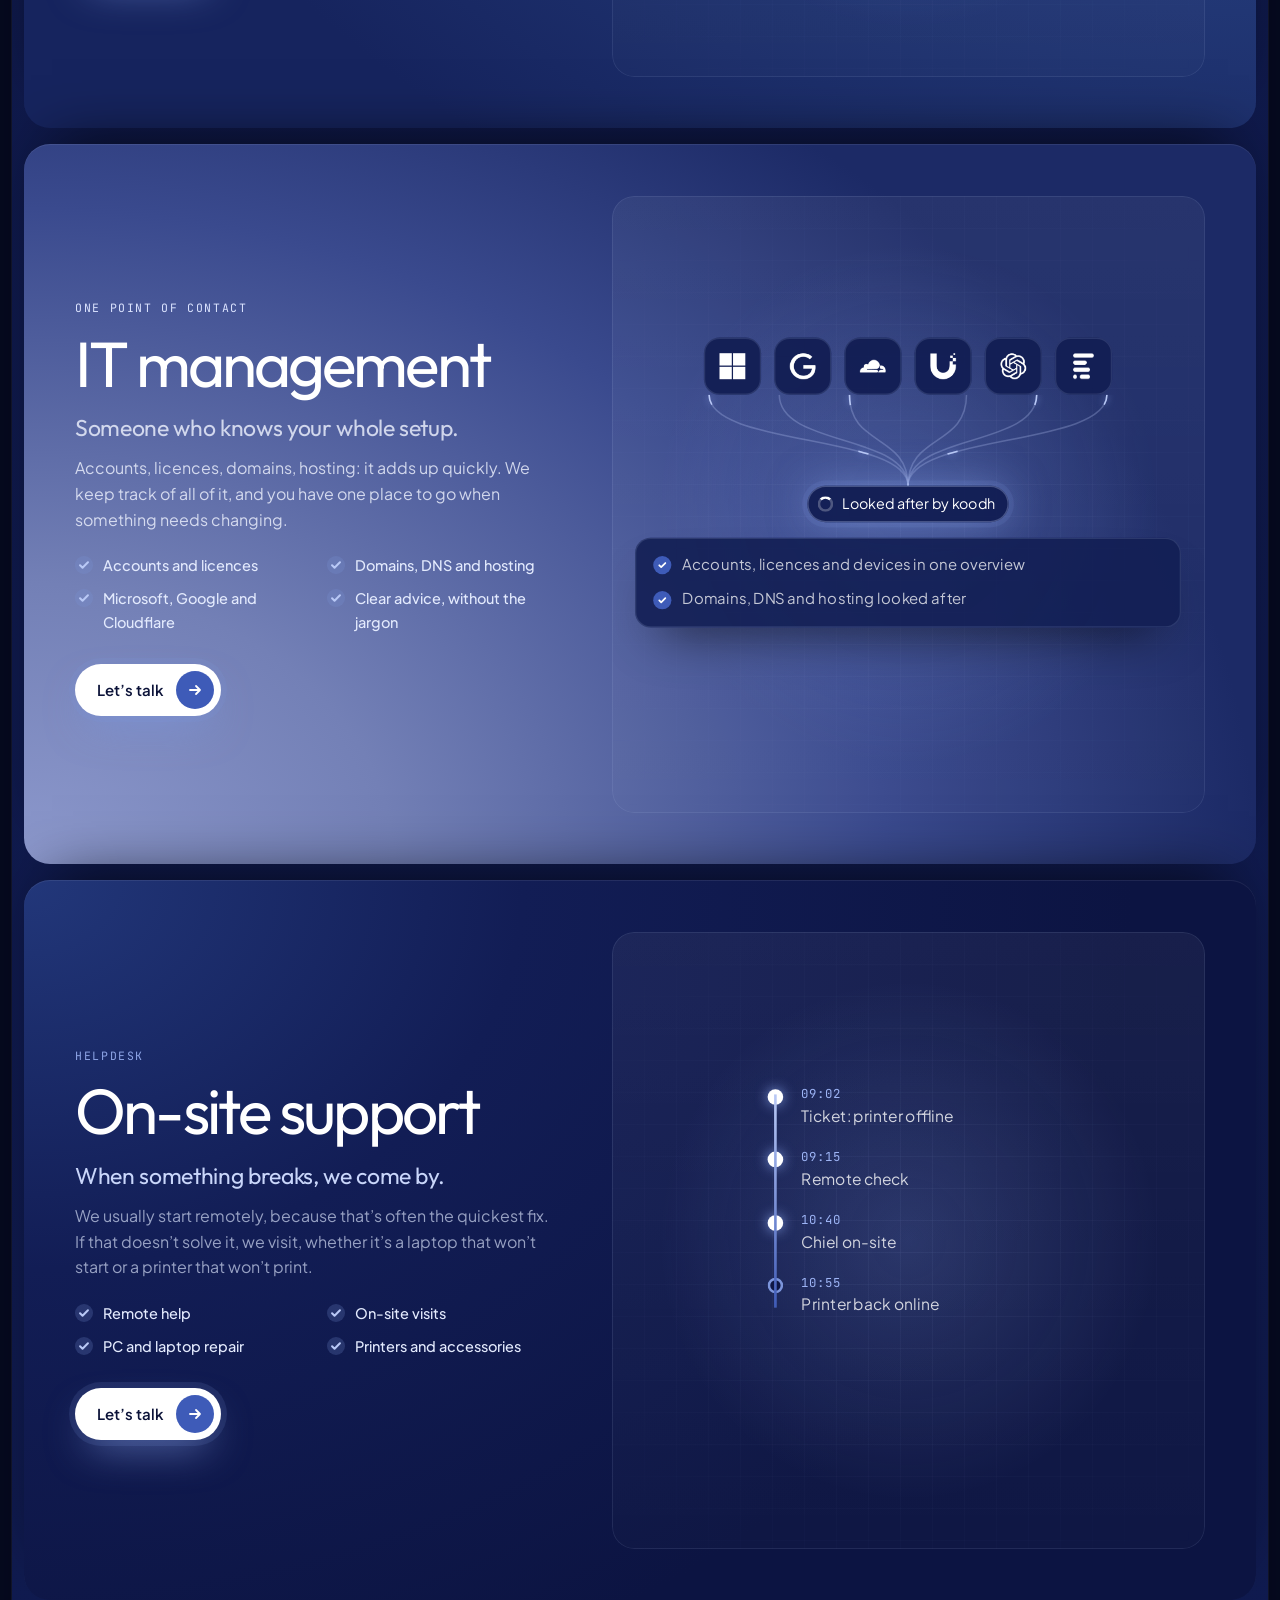
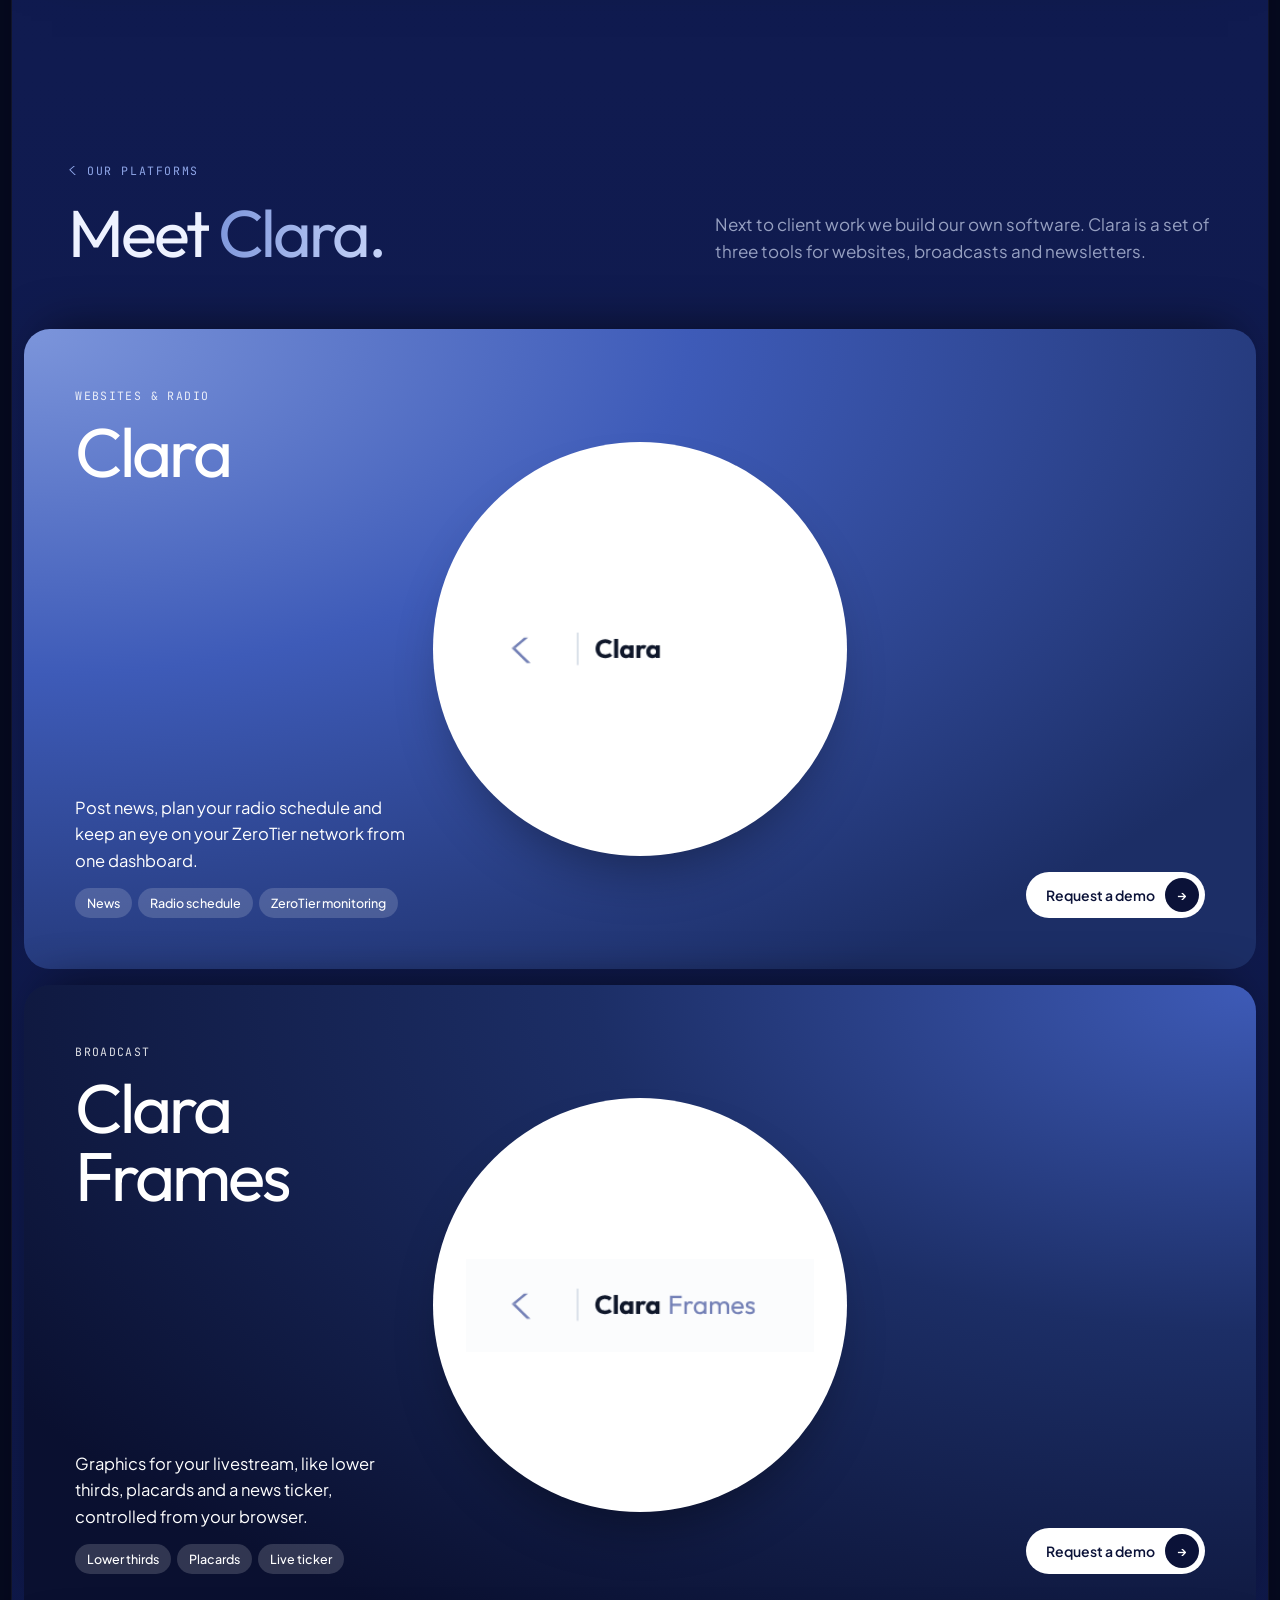
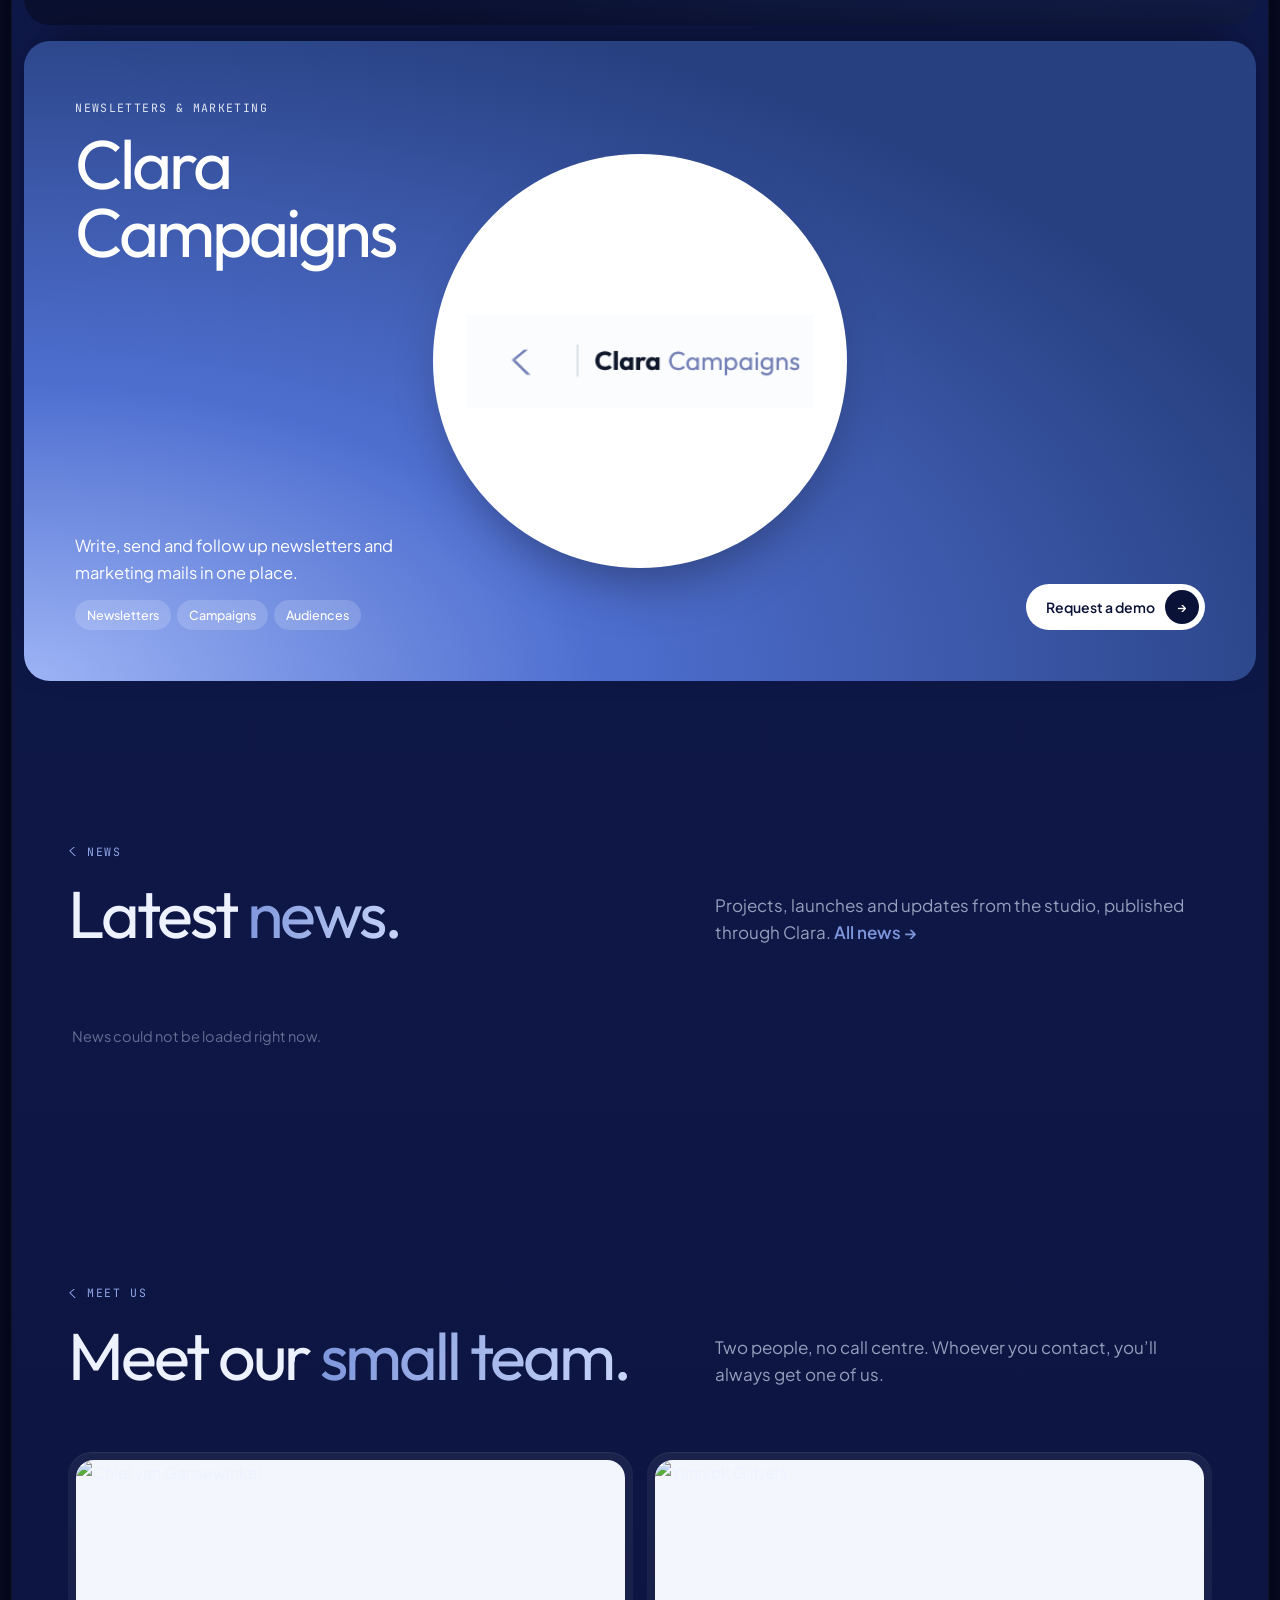
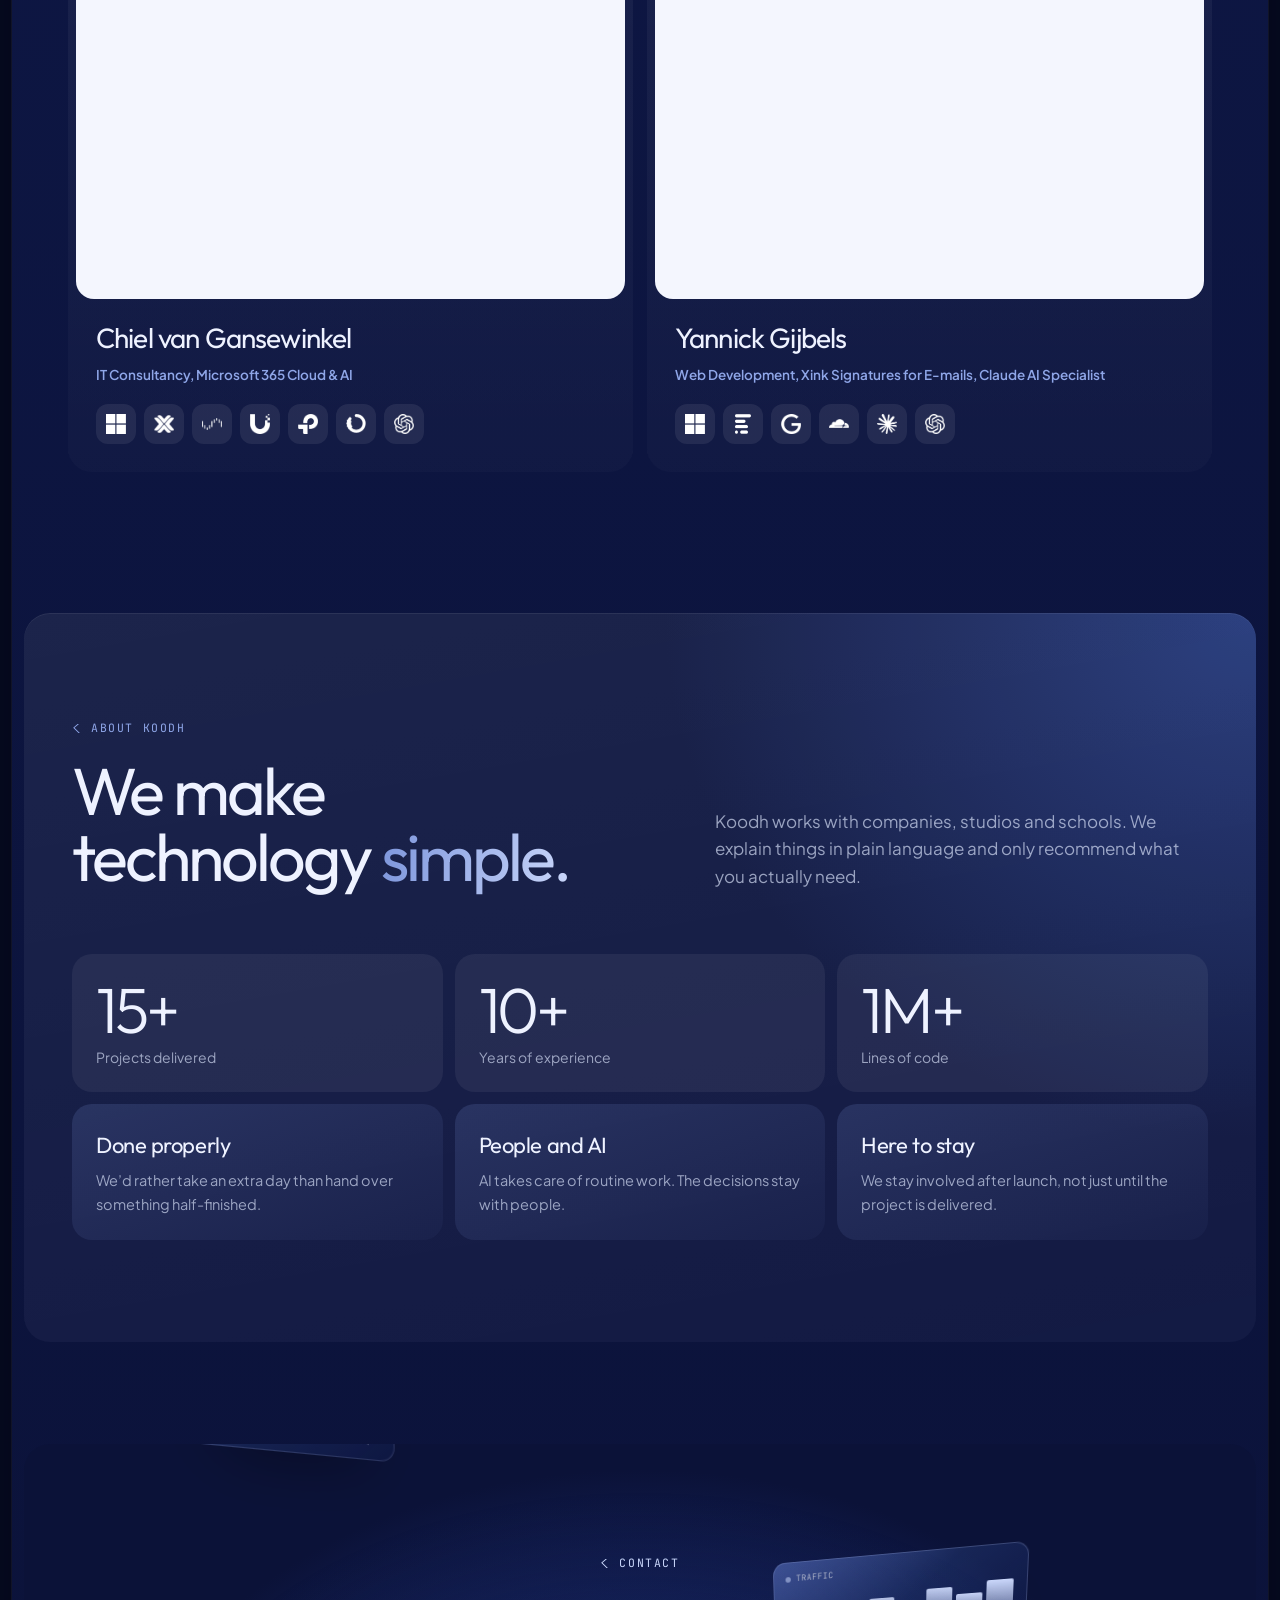
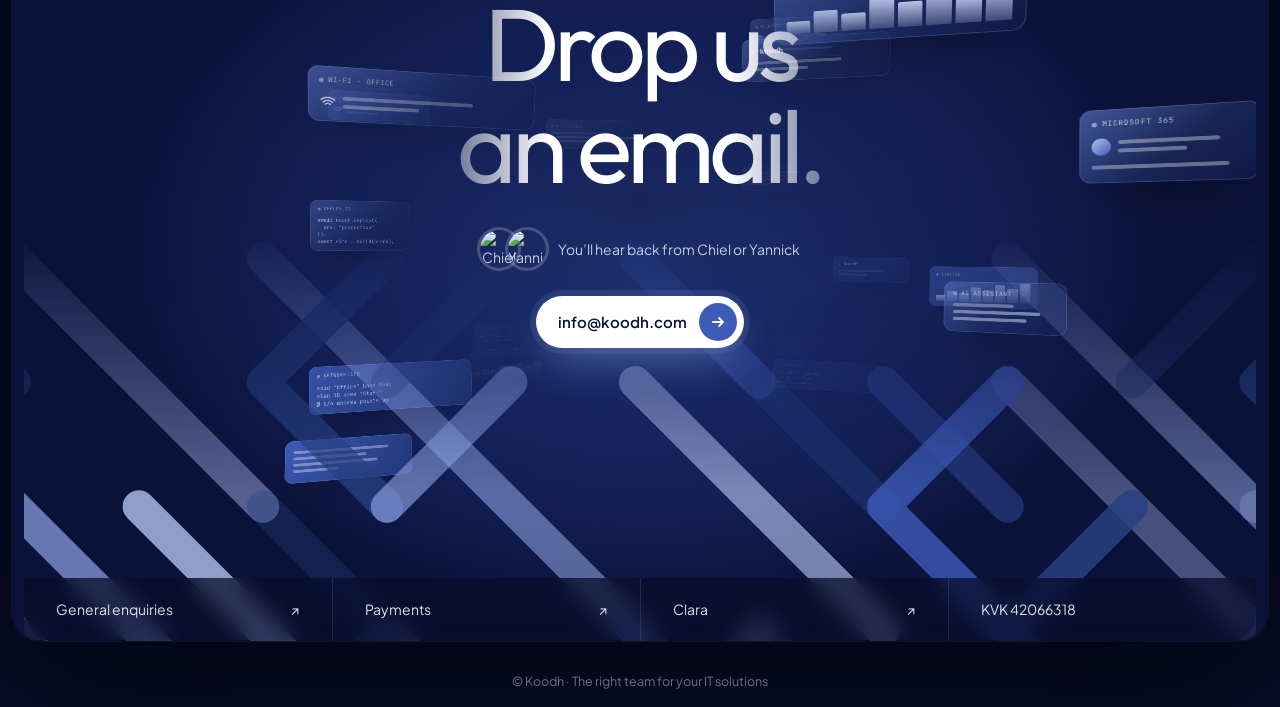
==== commit eba58254: "**Functie van Yannick aangepast — eerste stappen voltooid** - Yannick's functie is nu bijgewerkt naa" ====
--- a/frontend/public/index.html
+++ b/frontend/public/index.html
@@ -581,7 +581,7 @@
           <div class="bd"><h3>Chiel van Gansewinkel</h3><div class="role">IT Consultancy, Microsoft 365 Cloud &amp; AI</div>
             <div class="tools"><span tabindex="0"><img src="[data-uri]" alt=""><b class="tip" role="tooltip"><strong>Microsoft 365</strong>Mail, Teams and files for your business</b></span><span tabindex="0"><img src="[data-uri]" alt=""><b class="tip" role="tooltip"><strong>Proxmox</strong>Runs virtual servers on your own hardware</b></span><span tabindex="0"><img src="[data-uri]" alt=""><b class="tip" role="tooltip"><strong>Unraid</strong>Server for storage, backups and apps</b></span><span tabindex="0"><img src="[data-uri]" alt=""><b class="tip" role="tooltip"><strong>Ubiquiti UniFi</strong>Business Wi-Fi, switches and cameras</b></span><span tabindex="0"><img src="[data-uri]" alt=""><b class="tip" role="tooltip"><strong>TP-Link</strong>Routers, switches and access points</b></span><span tabindex="0"><img src="[data-uri]" alt=""><b class="tip" role="tooltip"><strong>TP-Link Omada</strong>Manages Wi-Fi and network from one place</b></span><span tabindex="0"><img src="[data-uri]" alt=""><b class="tip" role="tooltip"><strong>OpenAI</strong>The AI behind ChatGPT, used in our automations</b></span></div></div></article>
         <article class="person"><div class="pic"><img src="/assets/yannick.jpg" alt="Yannick Gijbels"></div>
-          <div class="bd"><h3>Yannick Gijbels</h3><div class="role">Web Development, AI, Microsoft 365 &amp; Xink Signatures</div>
+          <div class="bd"><h3>Yannick Gijbels</h3><div class="role">Web Development, Xink Signatures for E-mails, Claude AI Specialist</div>
             <div class="tools"><span tabindex="0"><img src="[data-uri]" alt=""><b class="tip" role="tooltip"><strong>Microsoft 365</strong>Mail, Teams and files for your business</b></span><span tabindex="0"><img src="[data-uri]" alt=""><b class="tip" role="tooltip"><strong>Xink</strong>Manages e-mail signatures for the whole team</b></span><span tabindex="0"><img src="[data-uri]" alt=""><b class="tip" role="tooltip"><strong>Google Workspace</strong>Gmail, Drive and Docs for teams</b></span><span tabindex="0"><img src="[data-uri]" alt=""><b class="tip" role="tooltip"><strong>Cloudflare</strong>Domains, DNS and website protection</b></span><span tabindex="0"><img src="[data-uri]" alt=""><b class="tip" role="tooltip"><strong>Claude</strong>AI assistant by Anthropic, for writing and code</b></span><span tabindex="0"><img src="[data-uri]" alt=""><b class="tip" role="tooltip"><strong>OpenAI</strong>The AI behind ChatGPT, used in our automations</b></span></div></div></article>
       </div>
     </div>
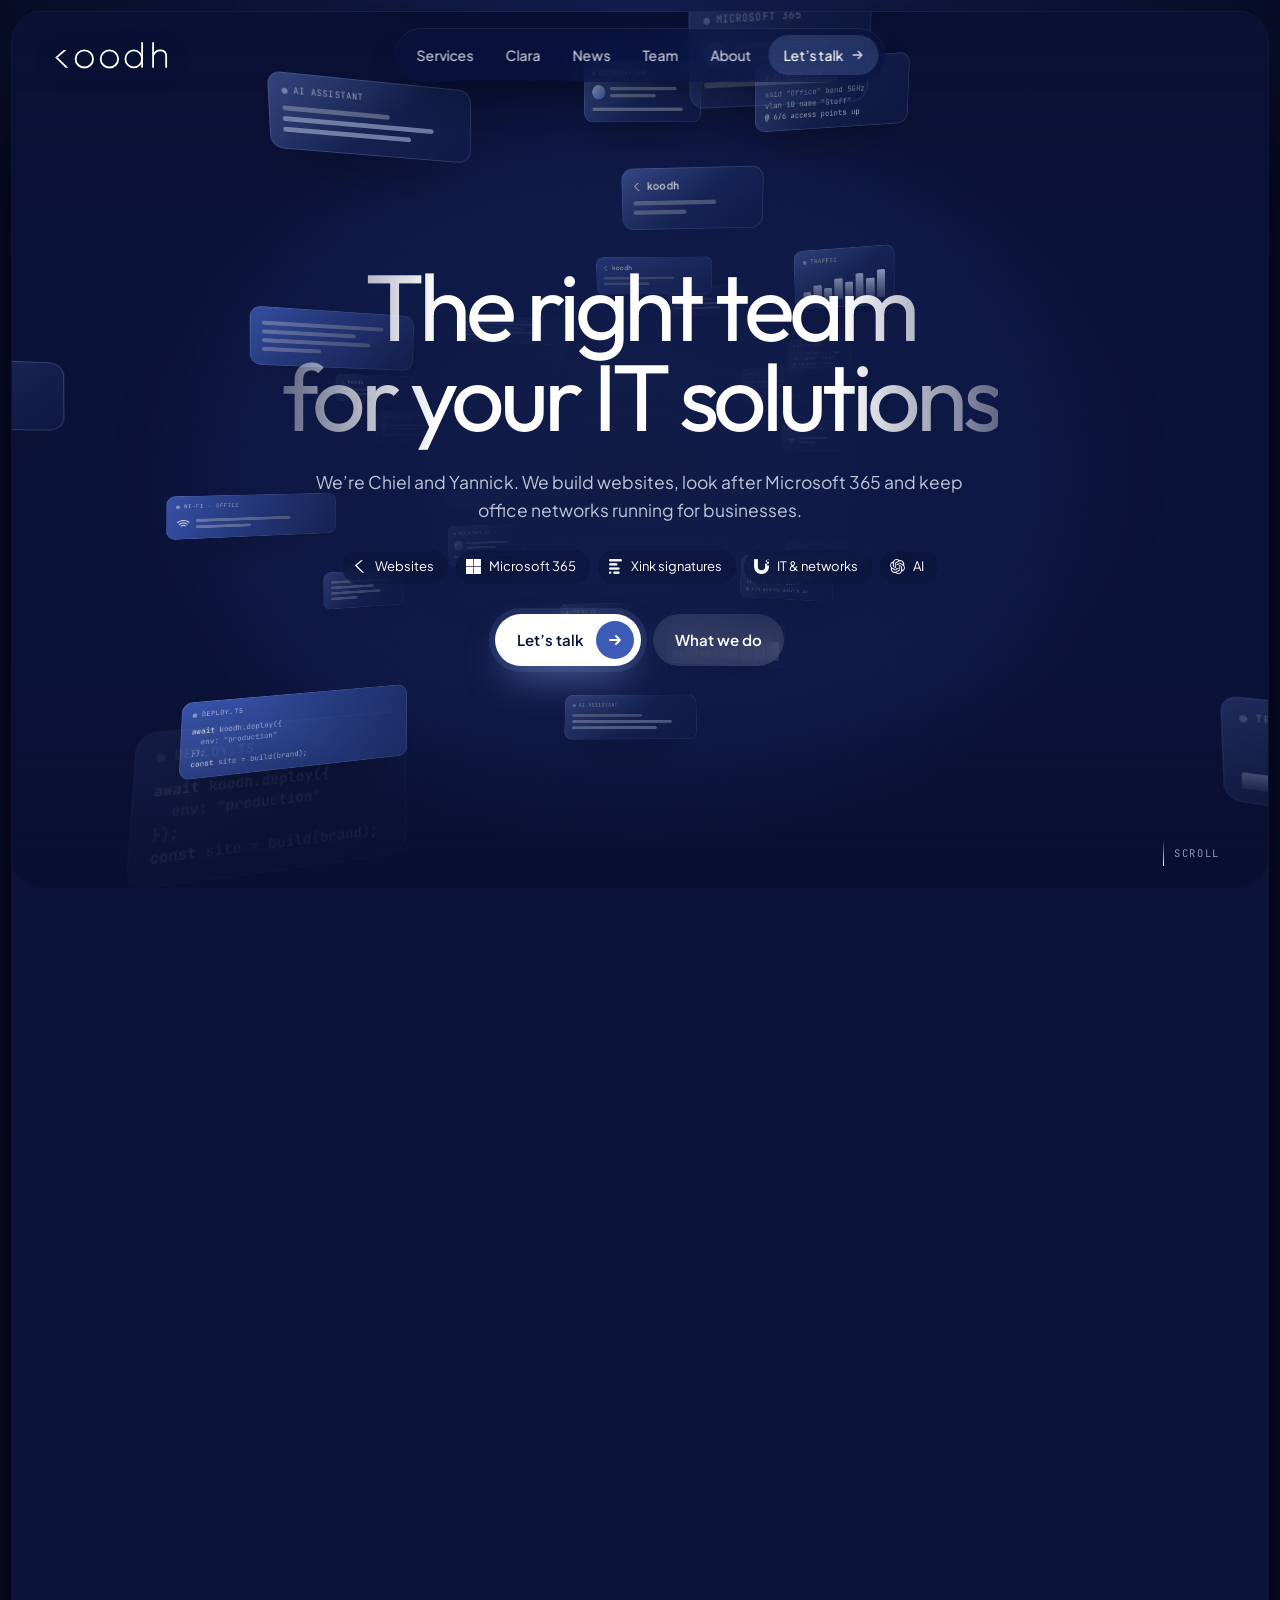
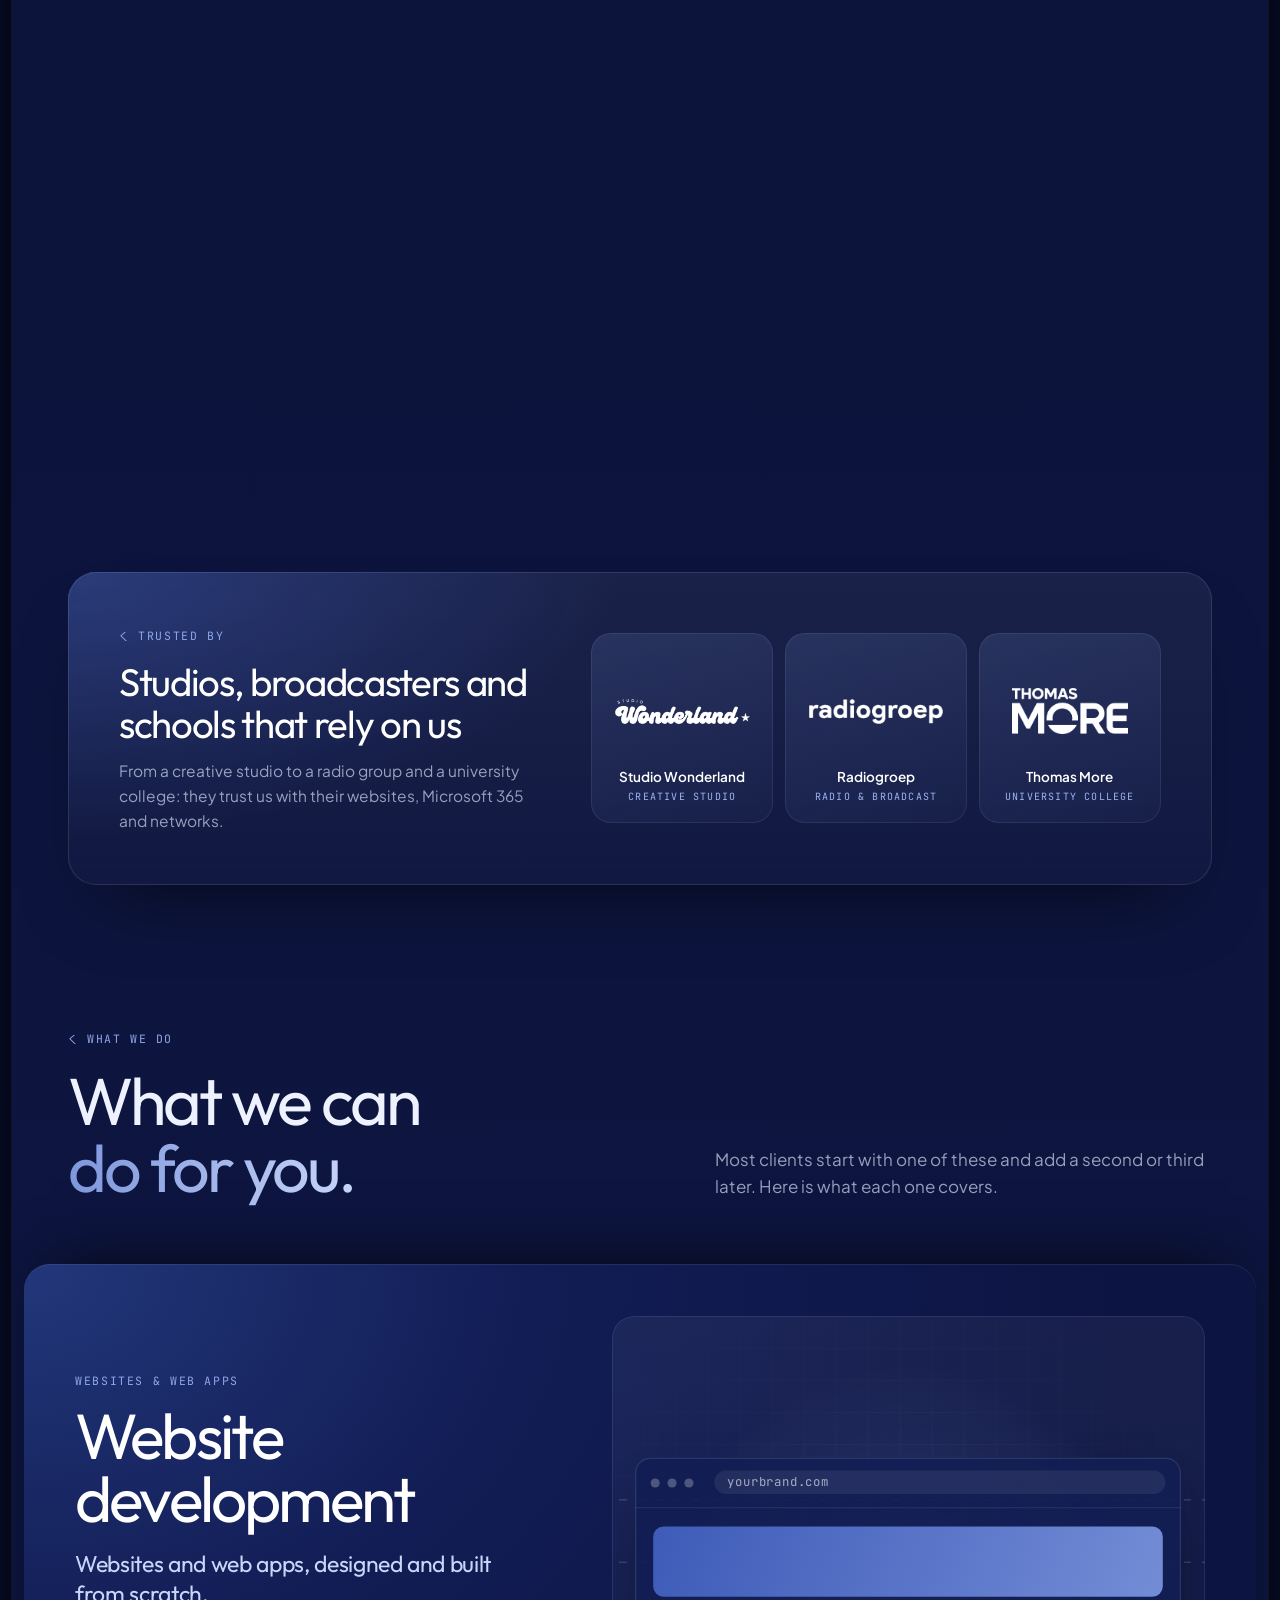
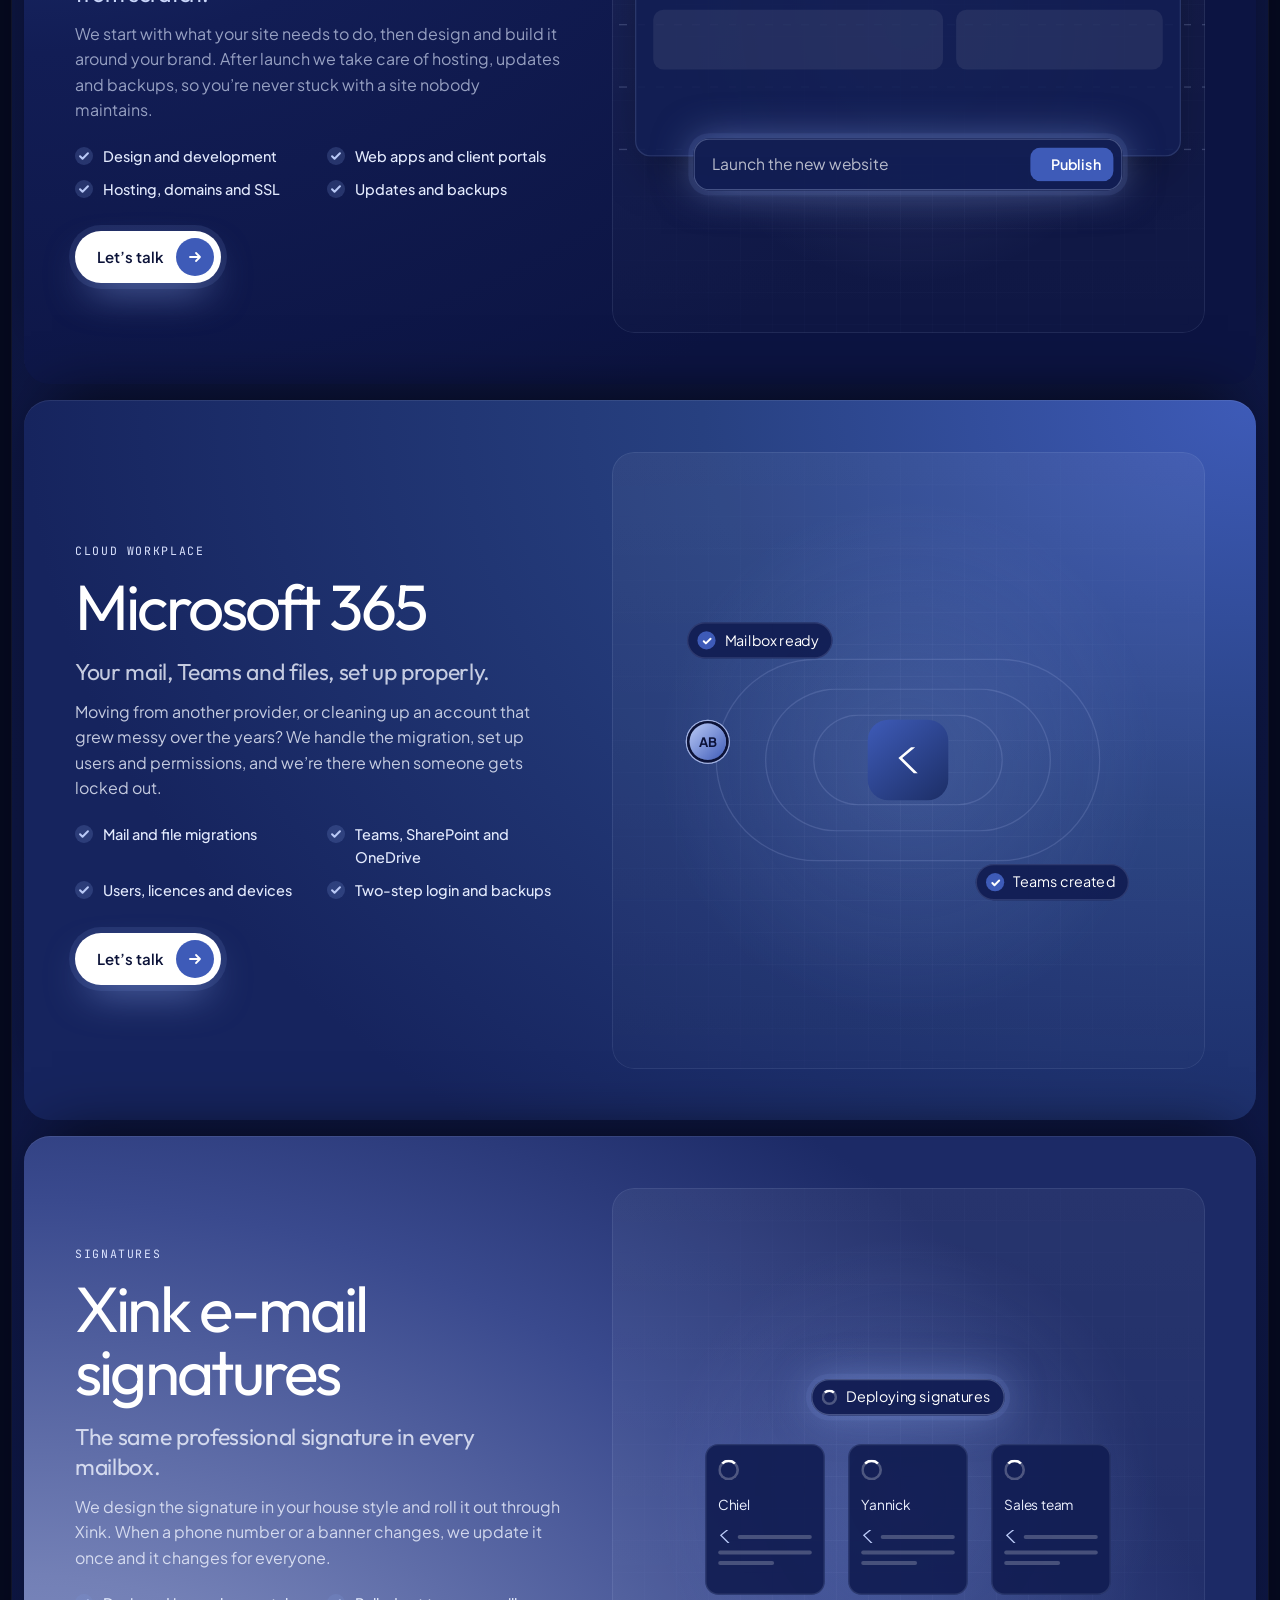
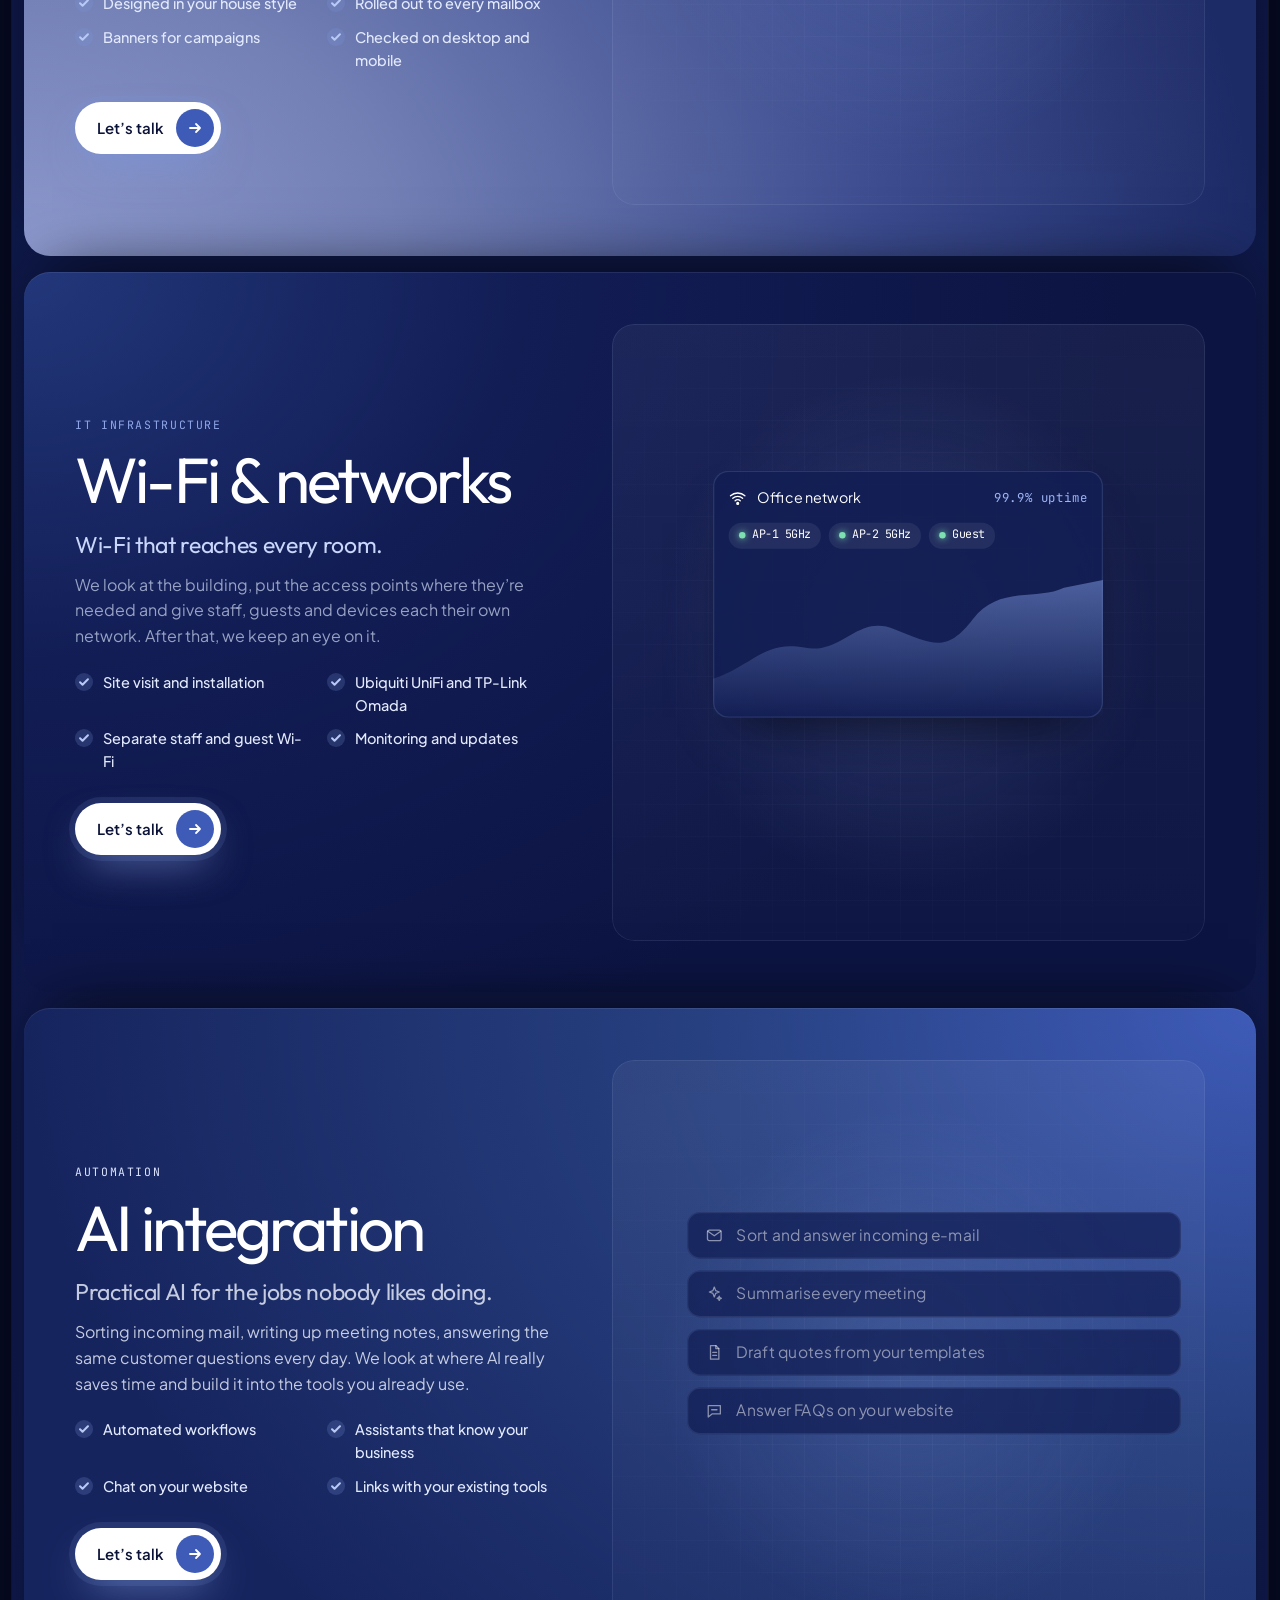
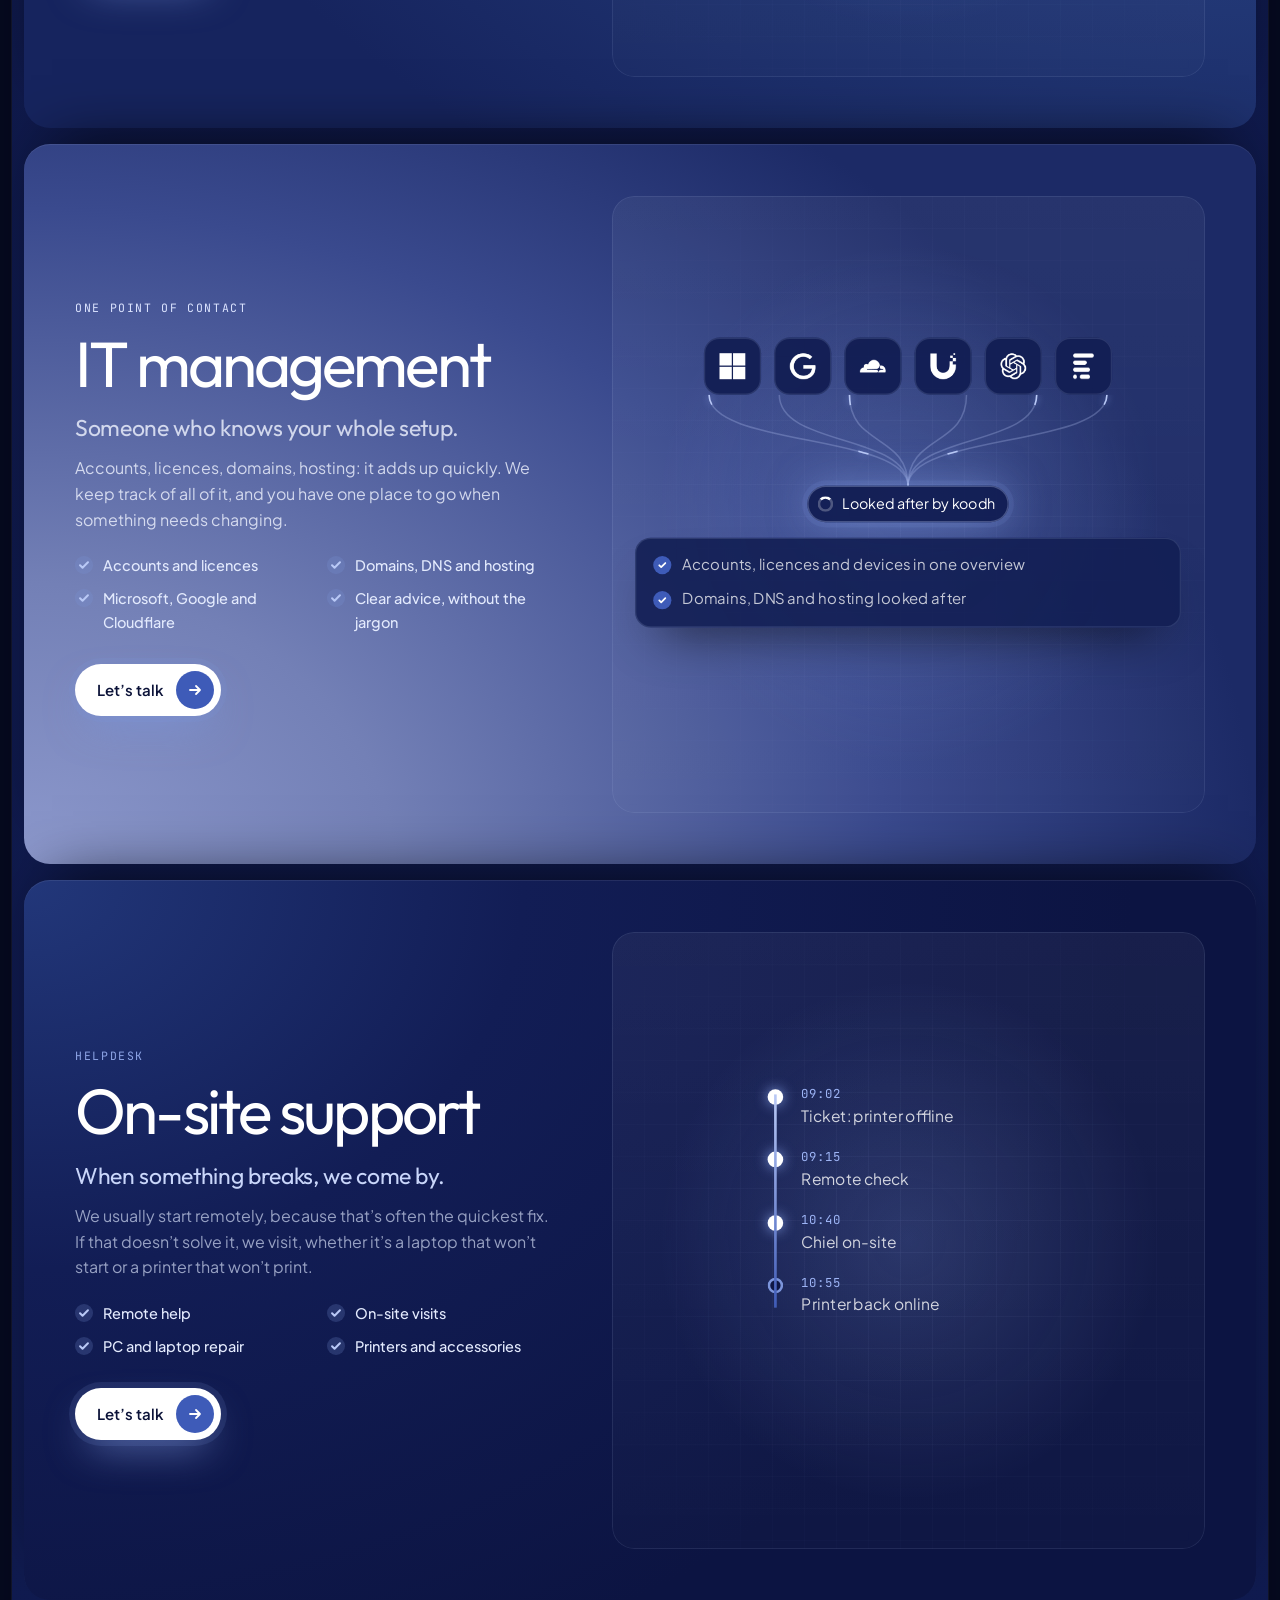
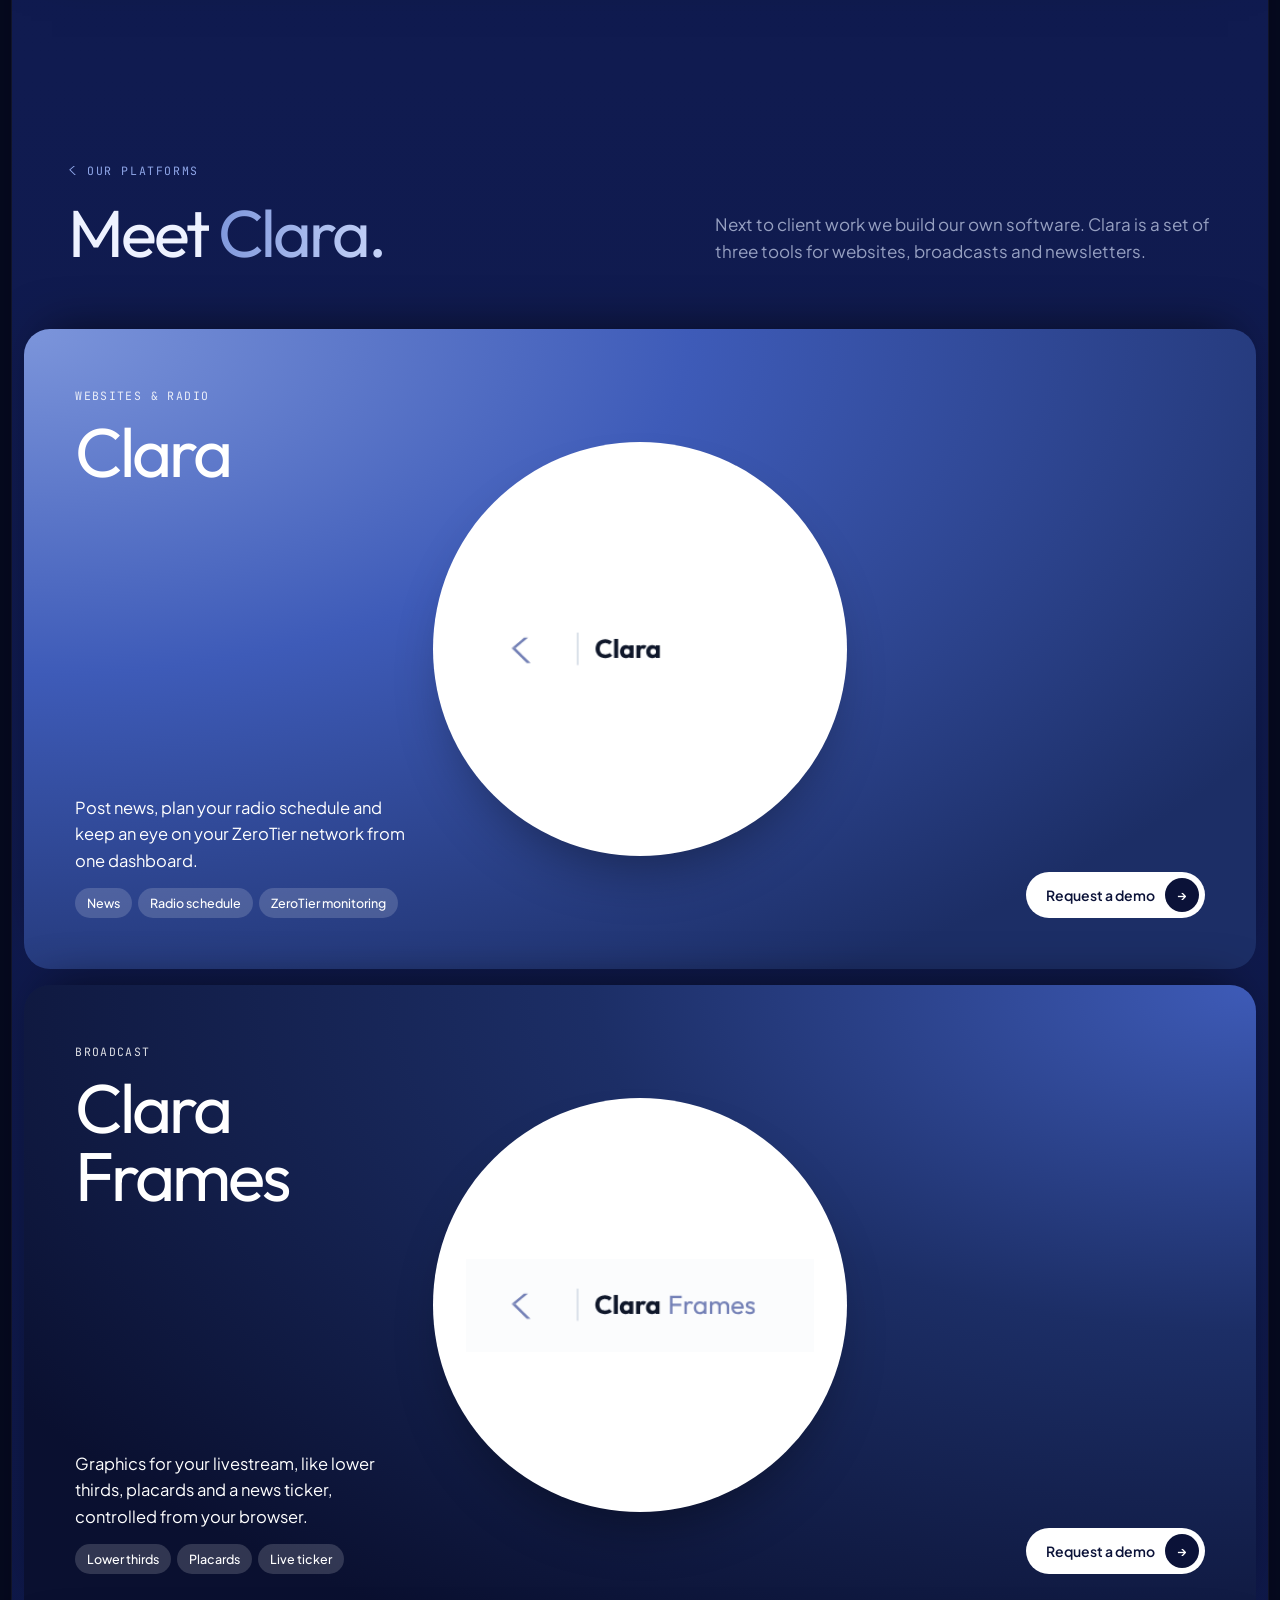
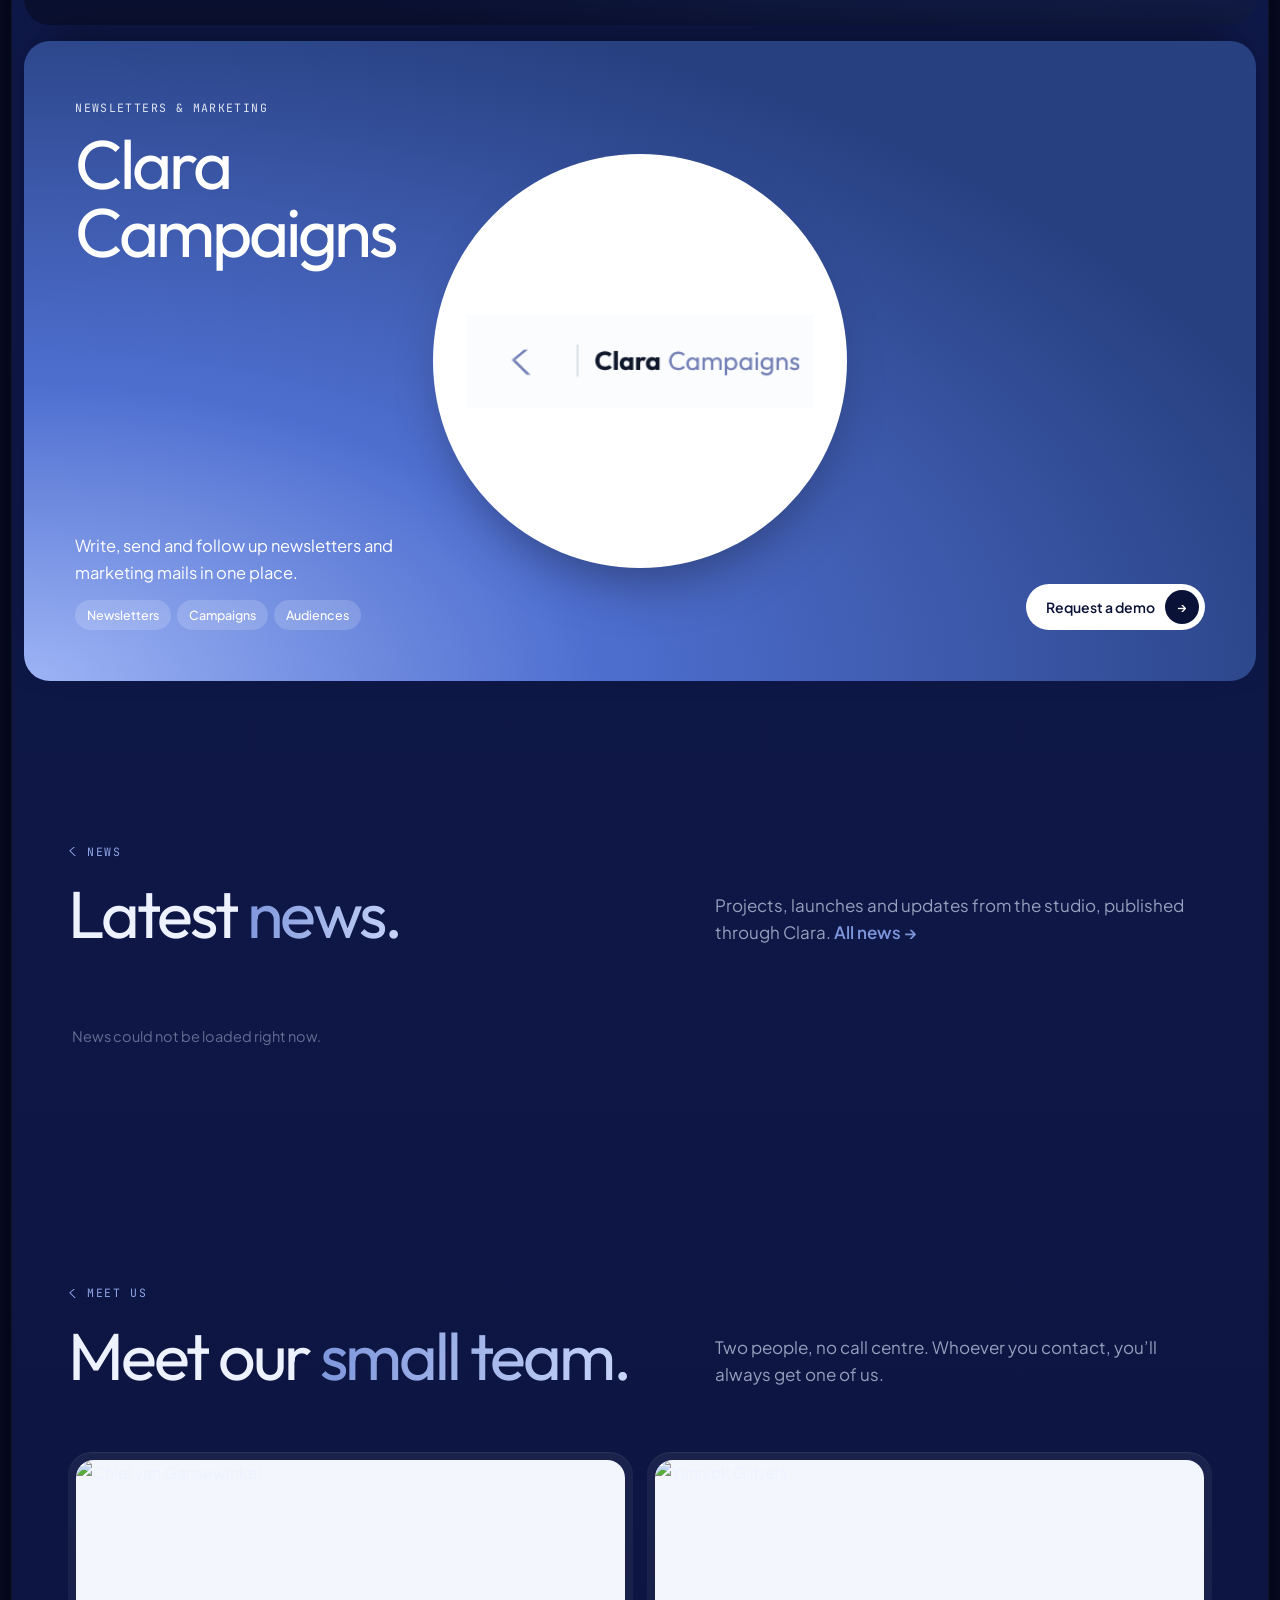
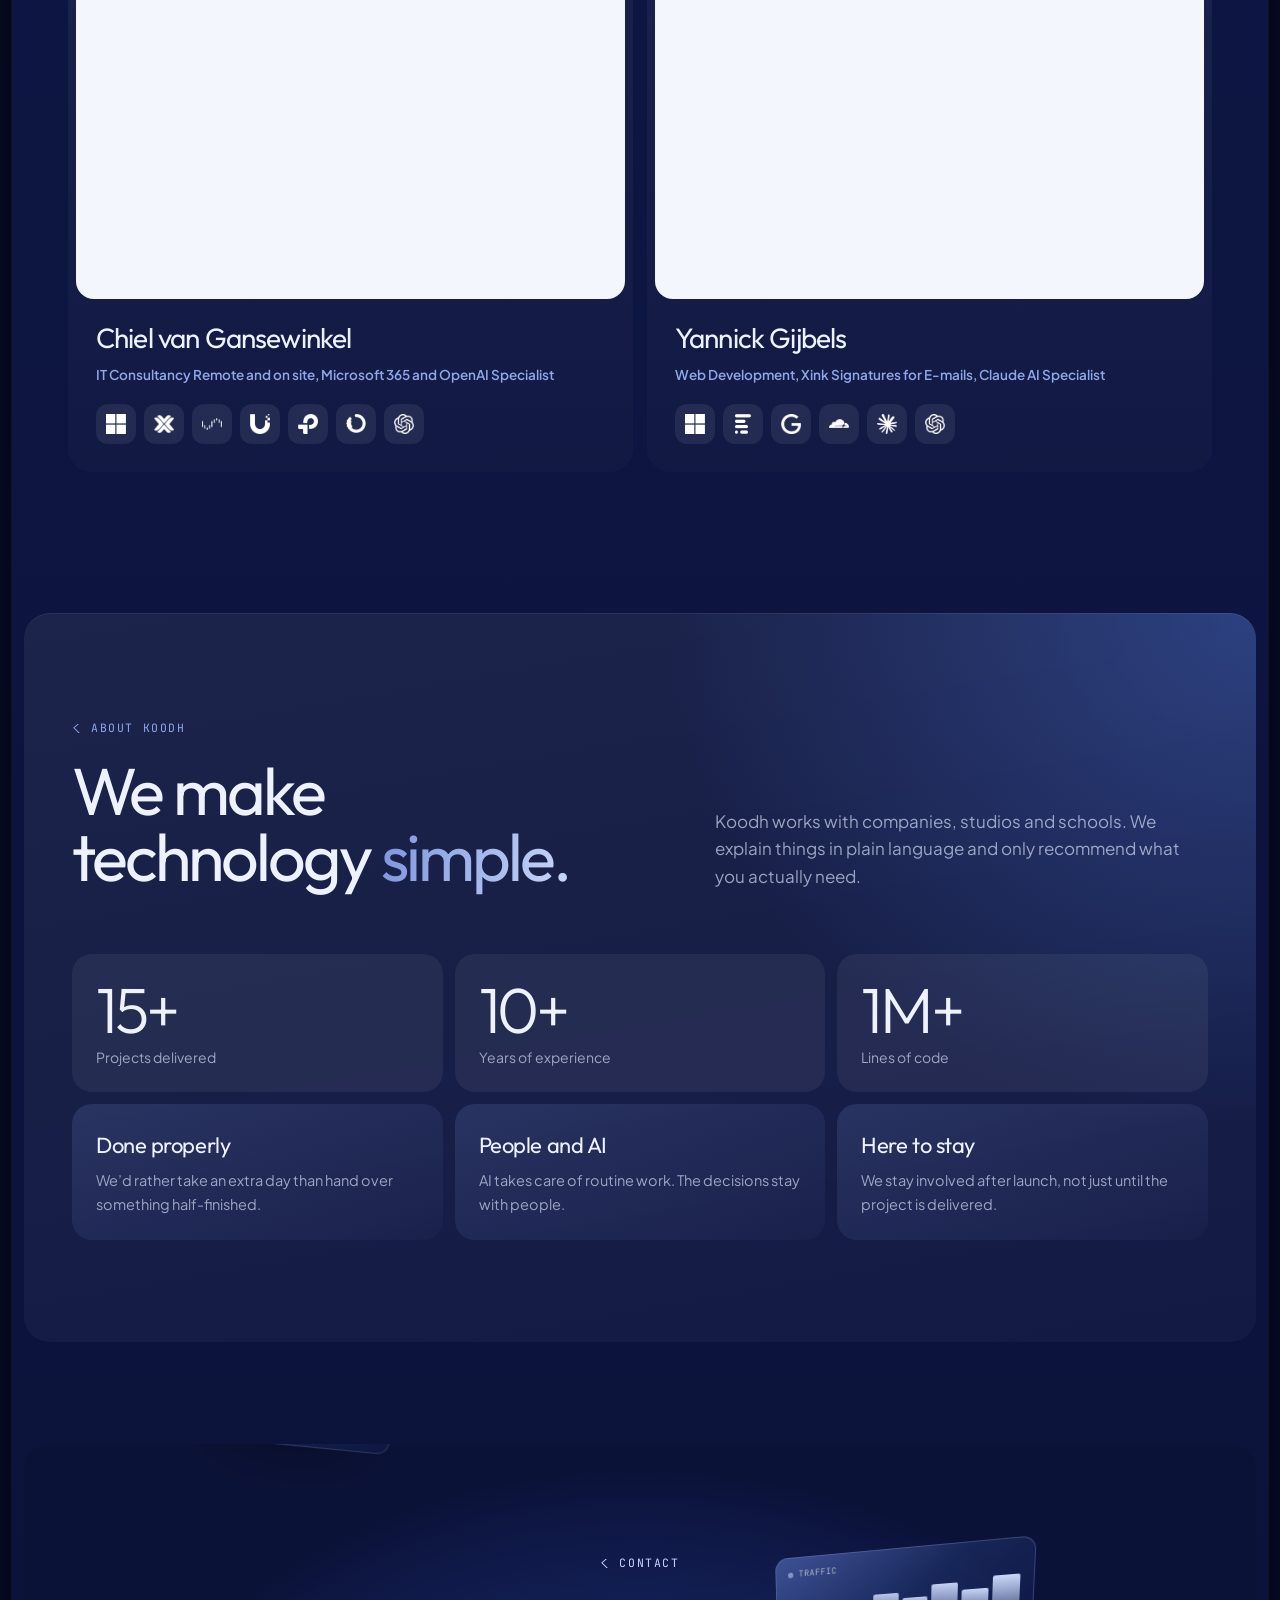
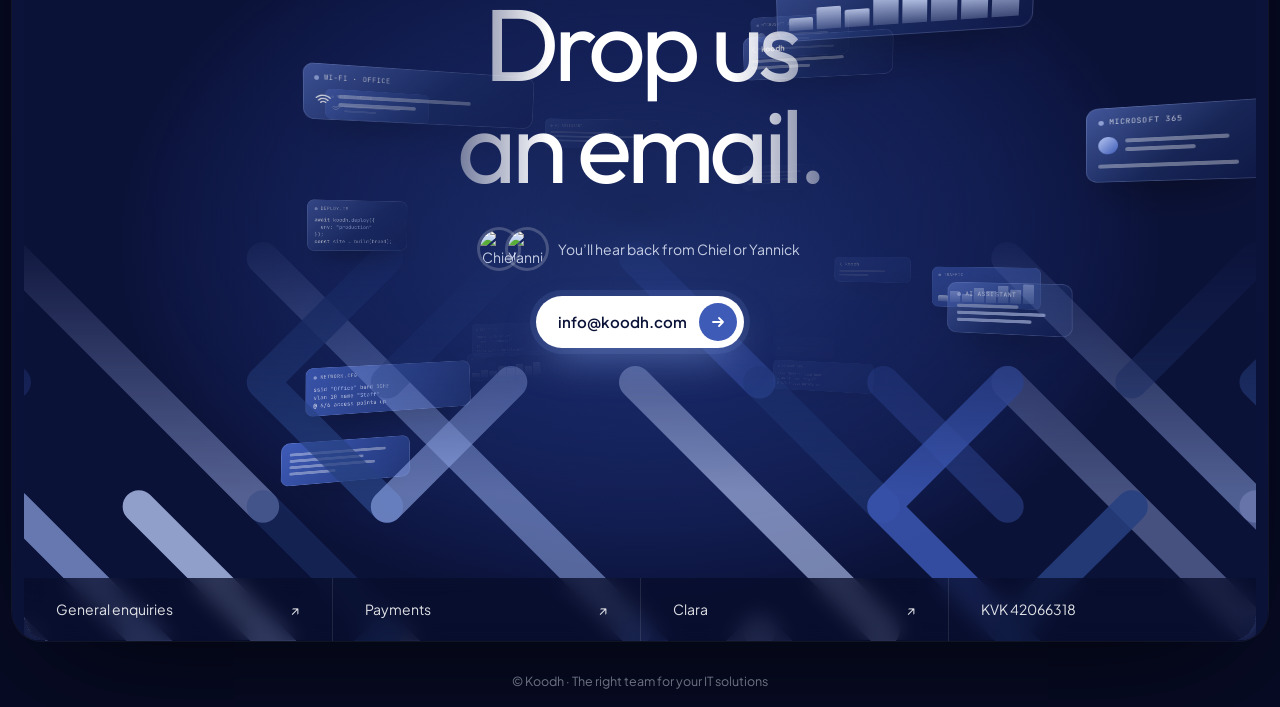
==== commit 090b5304: "De functie van Chiel is aangepast: nu staat er onder zijn naam "IT Consultancy Remote and on site, M" ====
--- a/frontend/public/index.html
+++ b/frontend/public/index.html
@@ -578,7 +578,7 @@
       </div>
       <div class="team">
         <article class="person"><div class="pic"><img src="/assets/chiel.jpg" alt="Chiel van Gansewinkel"></div>
-          <div class="bd"><h3>Chiel van Gansewinkel</h3><div class="role">IT Consultancy, Microsoft 365 Cloud &amp; AI</div>
+          <div class="bd"><h3>Chiel van Gansewinkel</h3><div class="role">IT Consultancy Remote and on site, Microsoft 365 and OpenAI Specialist</div>
             <div class="tools"><span tabindex="0"><img src="[data-uri]" alt=""><b class="tip" role="tooltip"><strong>Microsoft 365</strong>Mail, Teams and files for your business</b></span><span tabindex="0"><img src="[data-uri]" alt=""><b class="tip" role="tooltip"><strong>Proxmox</strong>Runs virtual servers on your own hardware</b></span><span tabindex="0"><img src="[data-uri]" alt=""><b class="tip" role="tooltip"><strong>Unraid</strong>Server for storage, backups and apps</b></span><span tabindex="0"><img src="[data-uri]" alt=""><b class="tip" role="tooltip"><strong>Ubiquiti UniFi</strong>Business Wi-Fi, switches and cameras</b></span><span tabindex="0"><img src="[data-uri]" alt=""><b class="tip" role="tooltip"><strong>TP-Link</strong>Routers, switches and access points</b></span><span tabindex="0"><img src="[data-uri]" alt=""><b class="tip" role="tooltip"><strong>TP-Link Omada</strong>Manages Wi-Fi and network from one place</b></span><span tabindex="0"><img src="[data-uri]" alt=""><b class="tip" role="tooltip"><strong>OpenAI</strong>The AI behind ChatGPT, used in our automations</b></span></div></div></article>
         <article class="person"><div class="pic"><img src="/assets/yannick.jpg" alt="Yannick Gijbels"></div>
           <div class="bd"><h3>Yannick Gijbels</h3><div class="role">Web Development, Xink Signatures for E-mails, Claude AI Specialist</div>
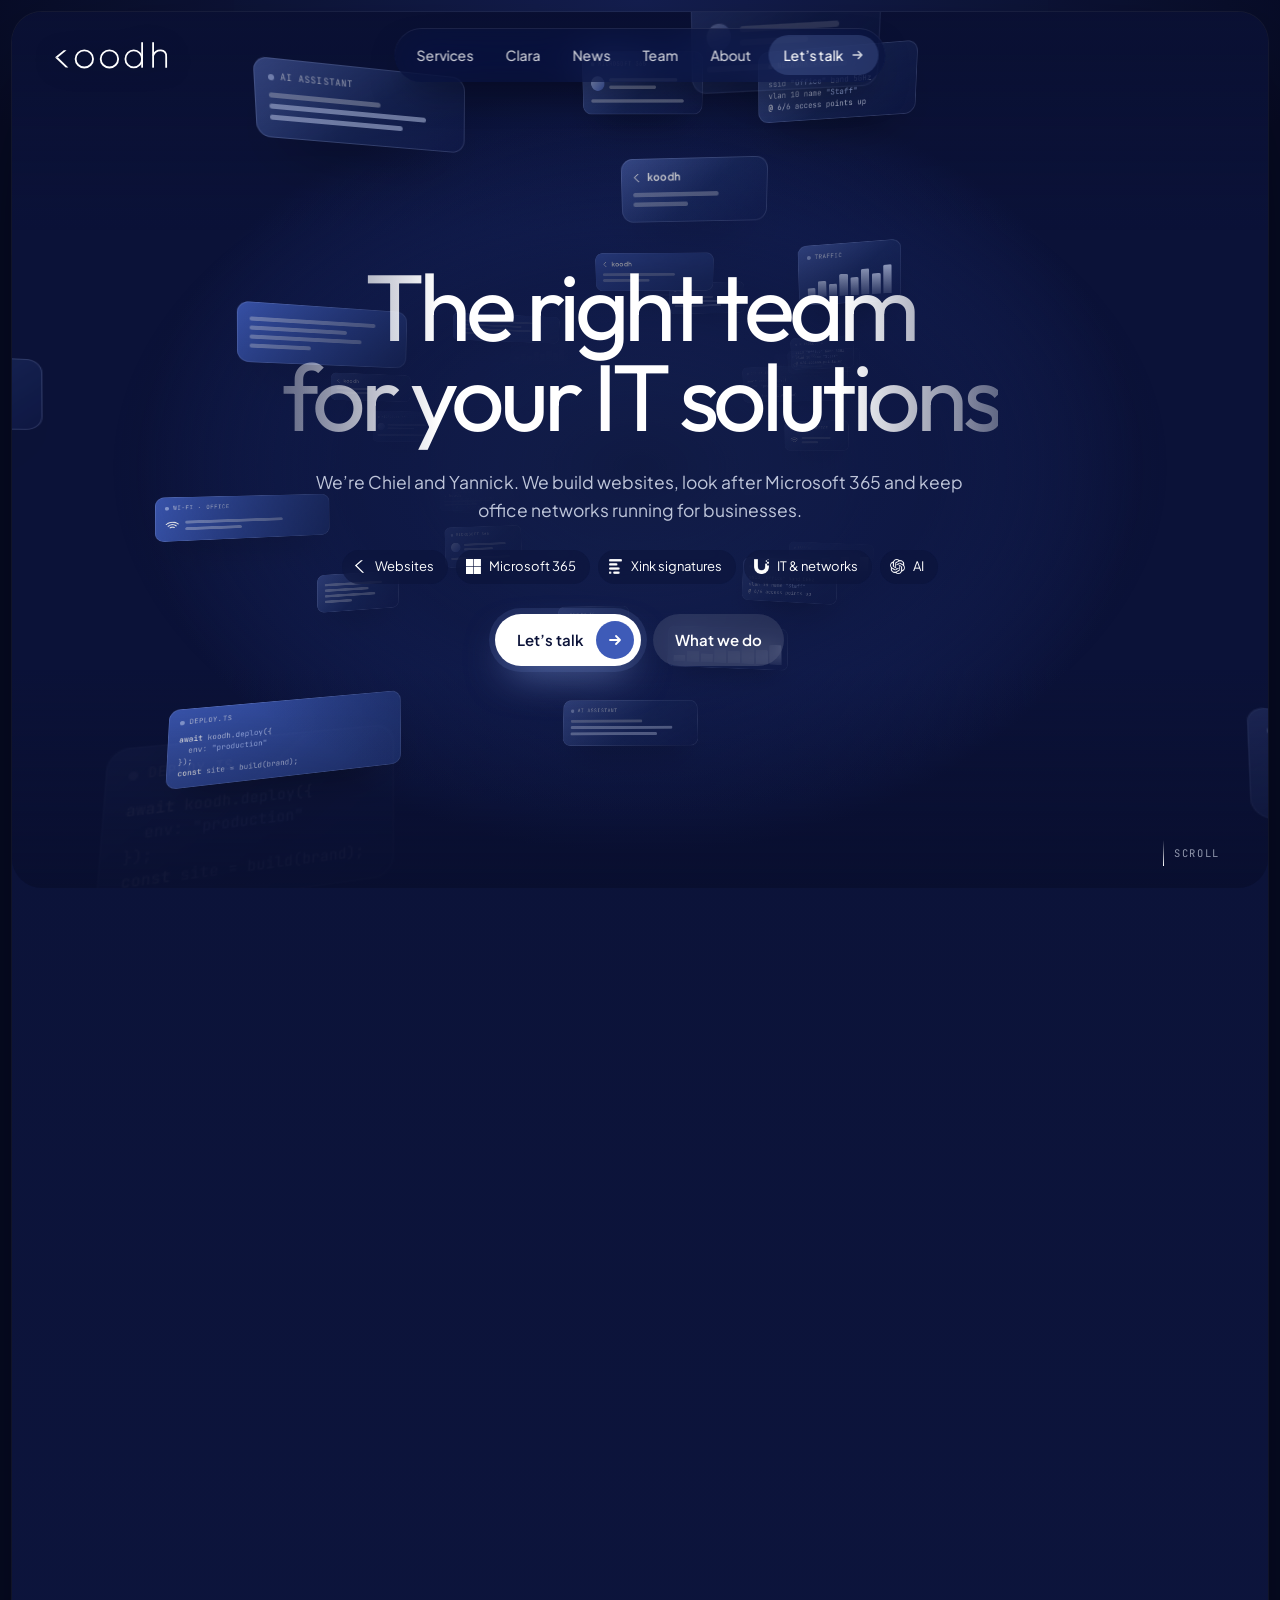
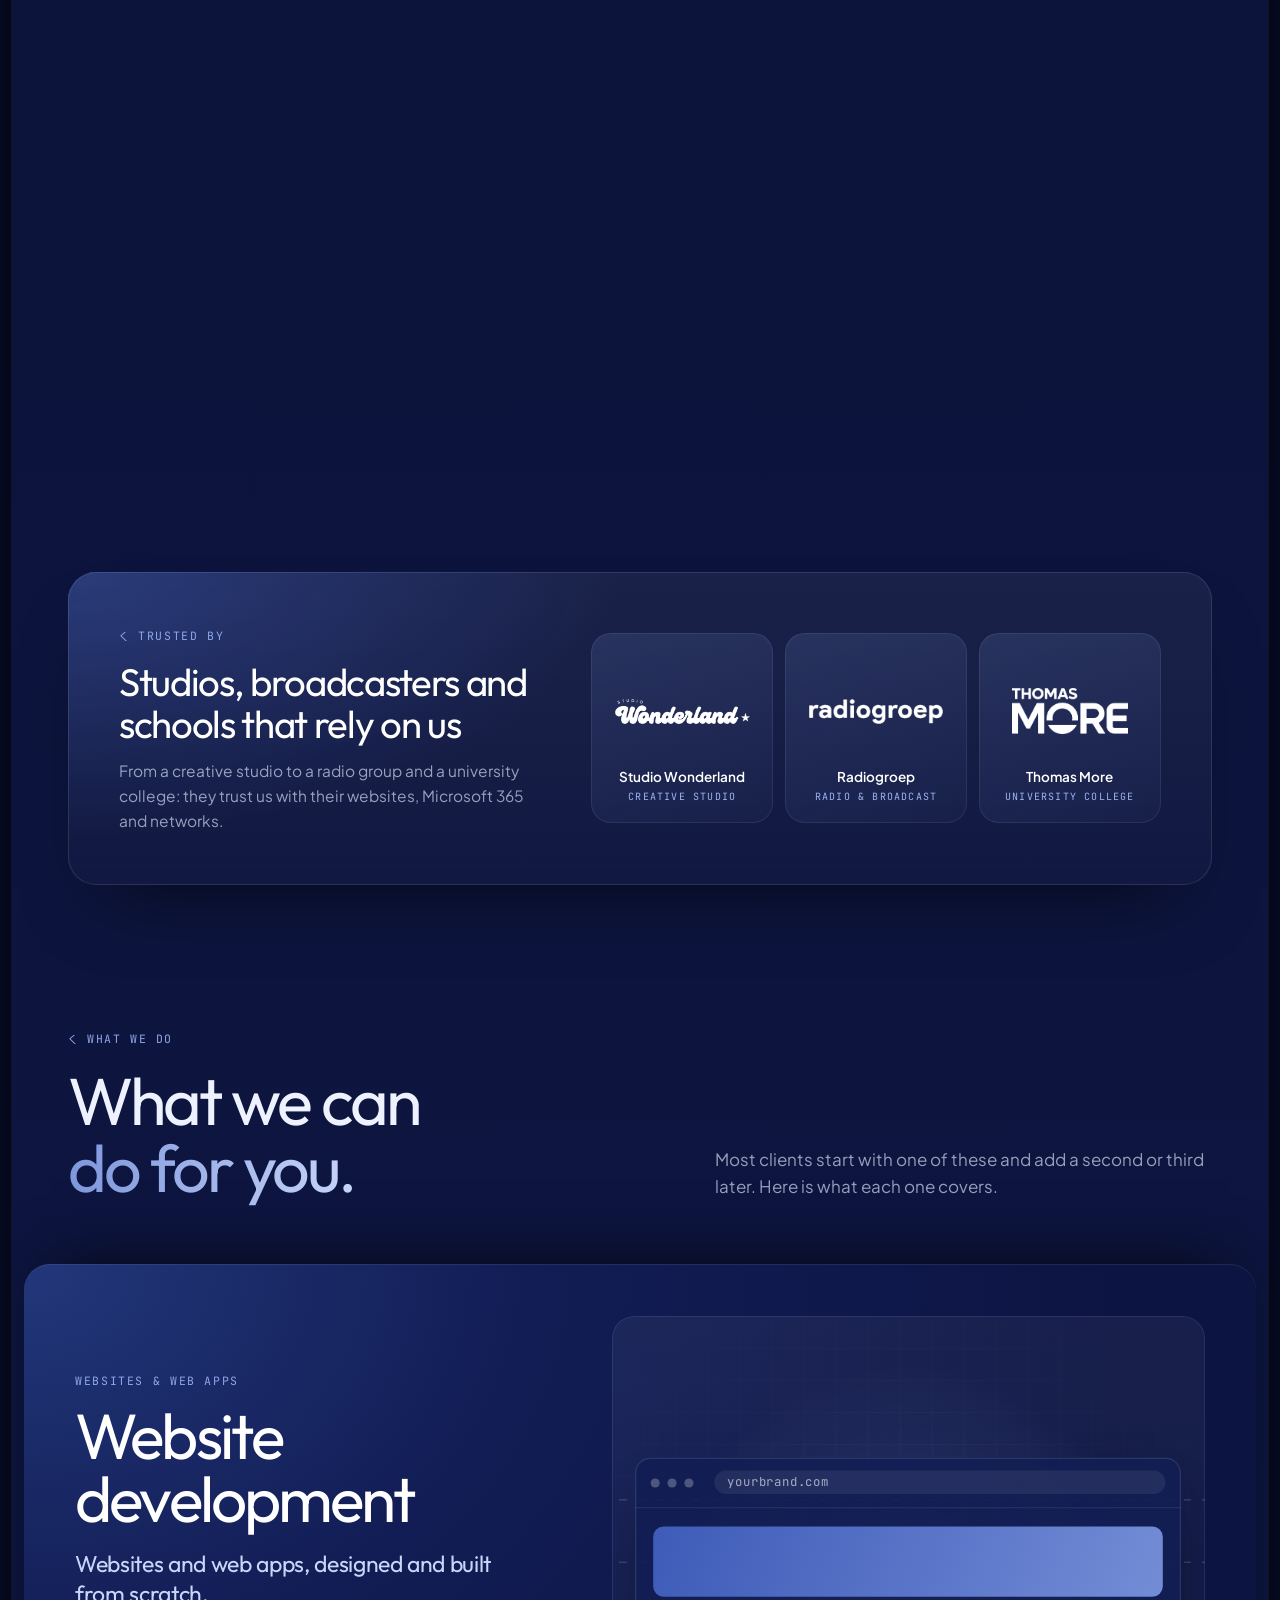
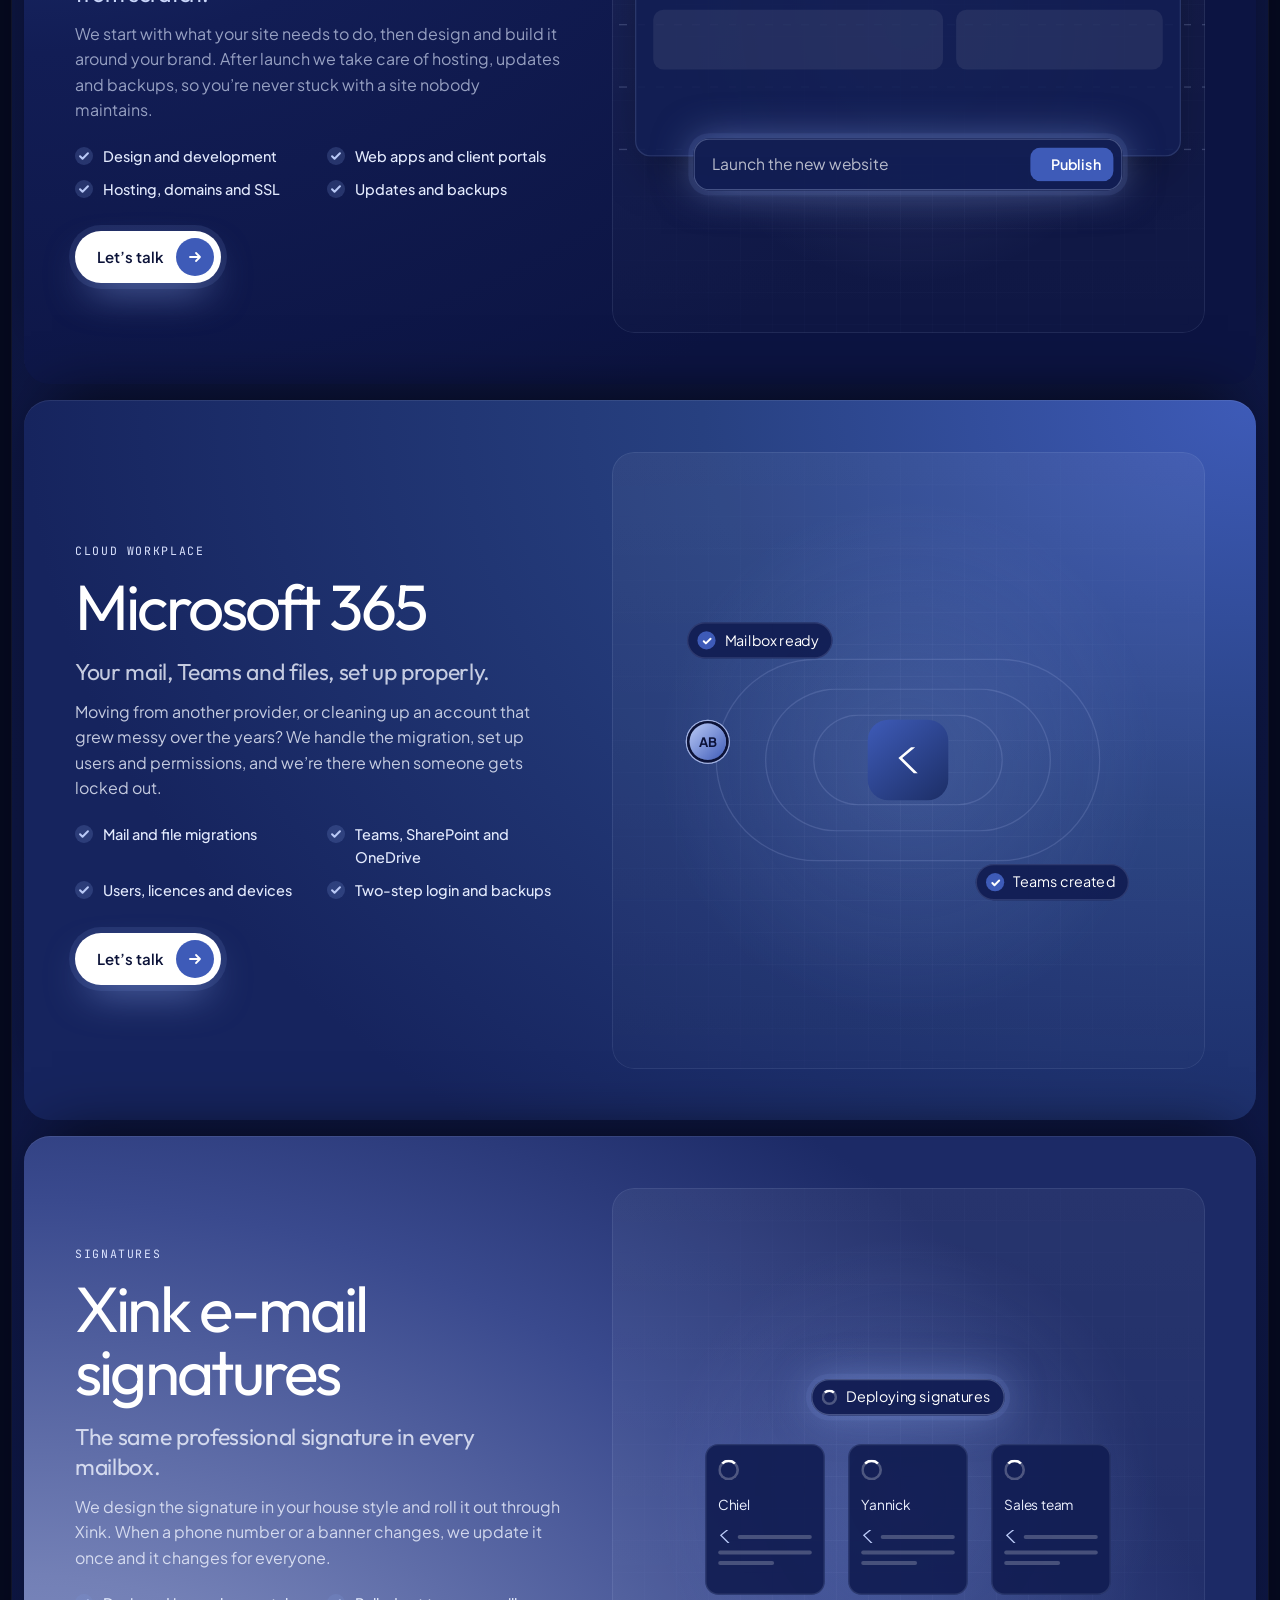
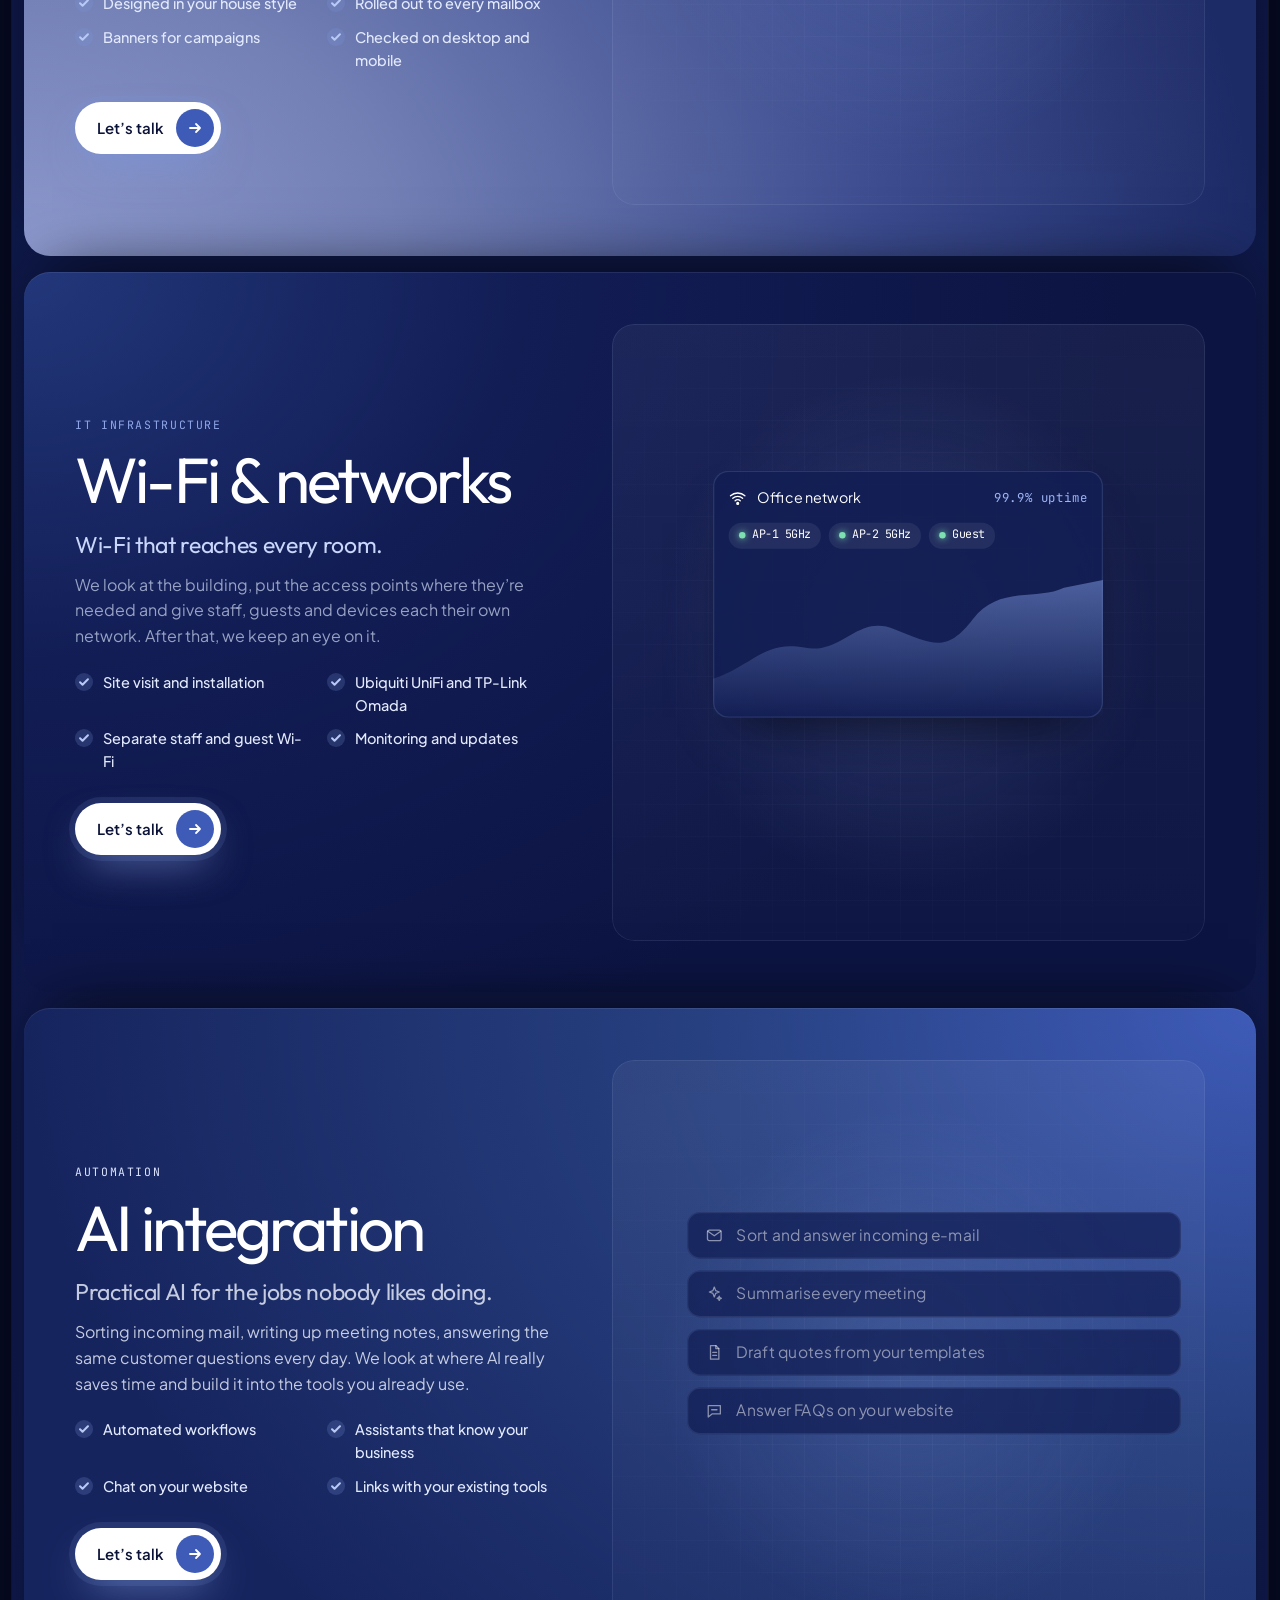
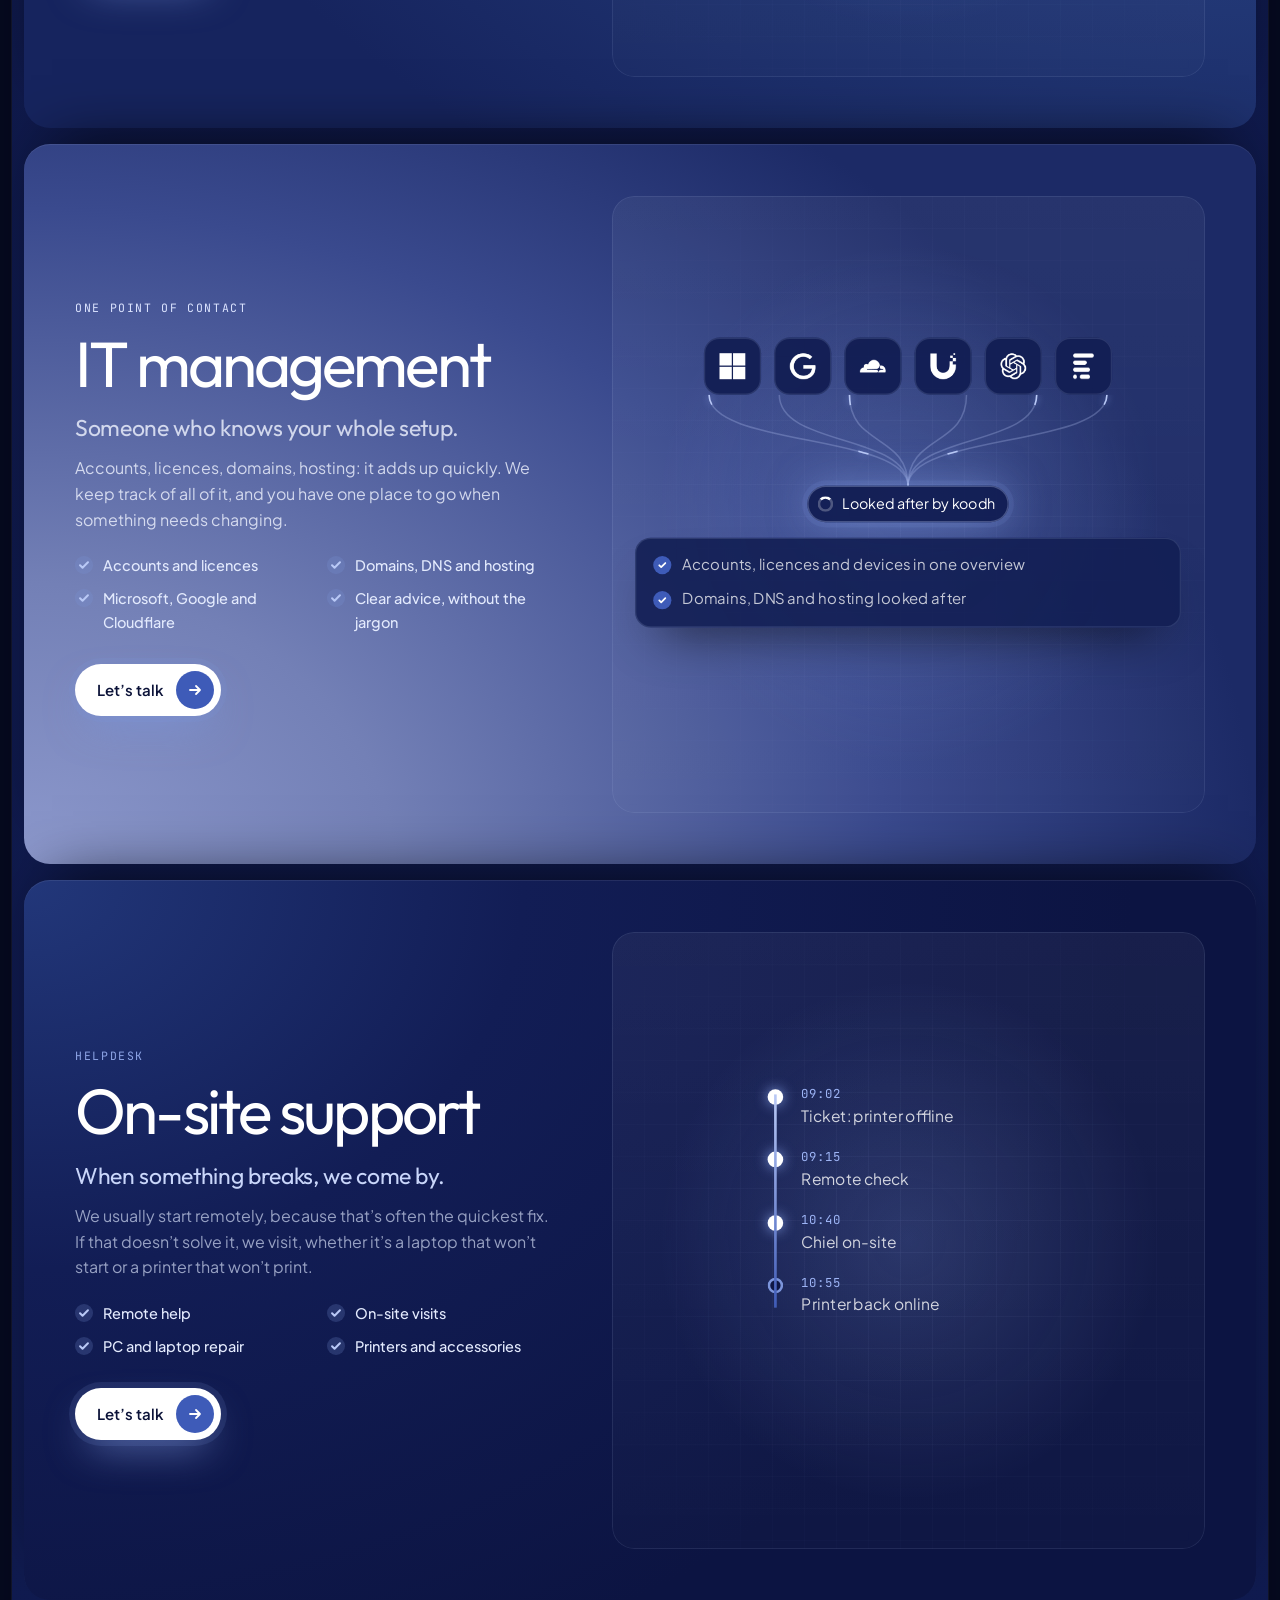
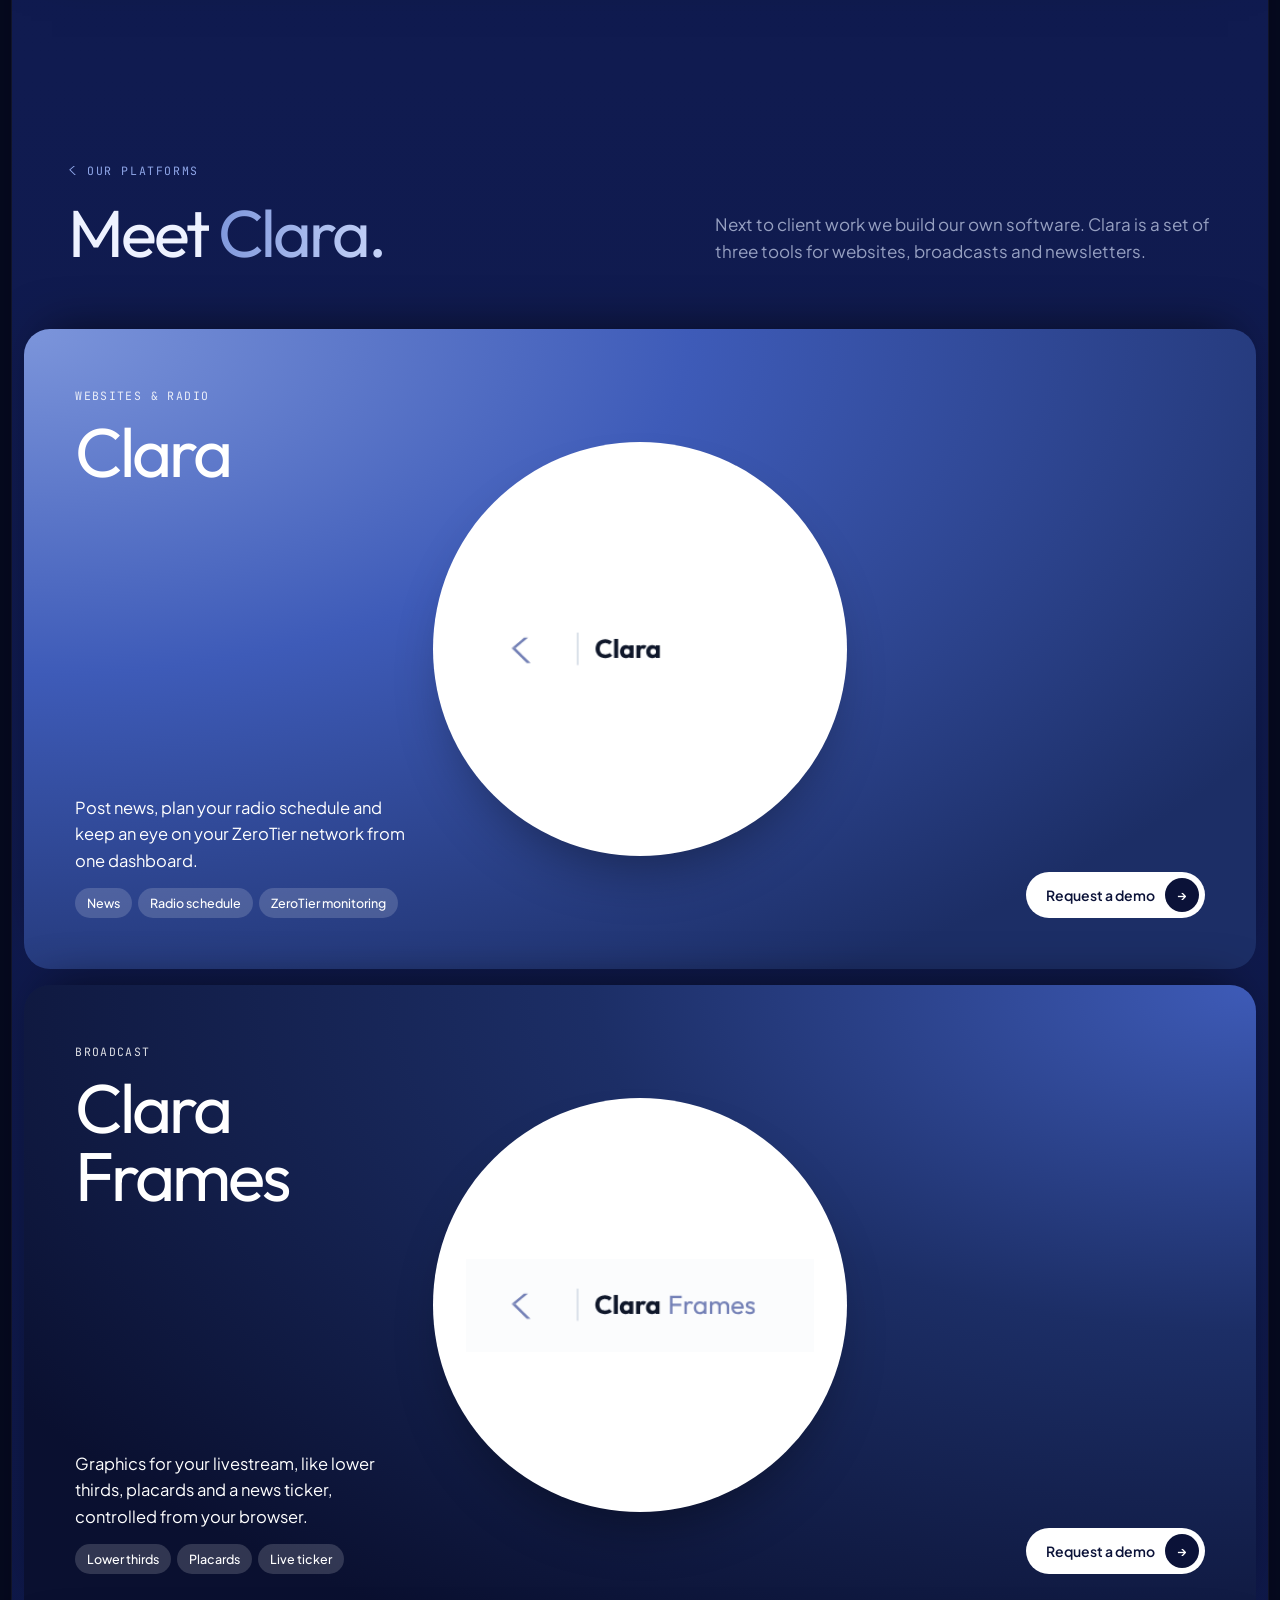
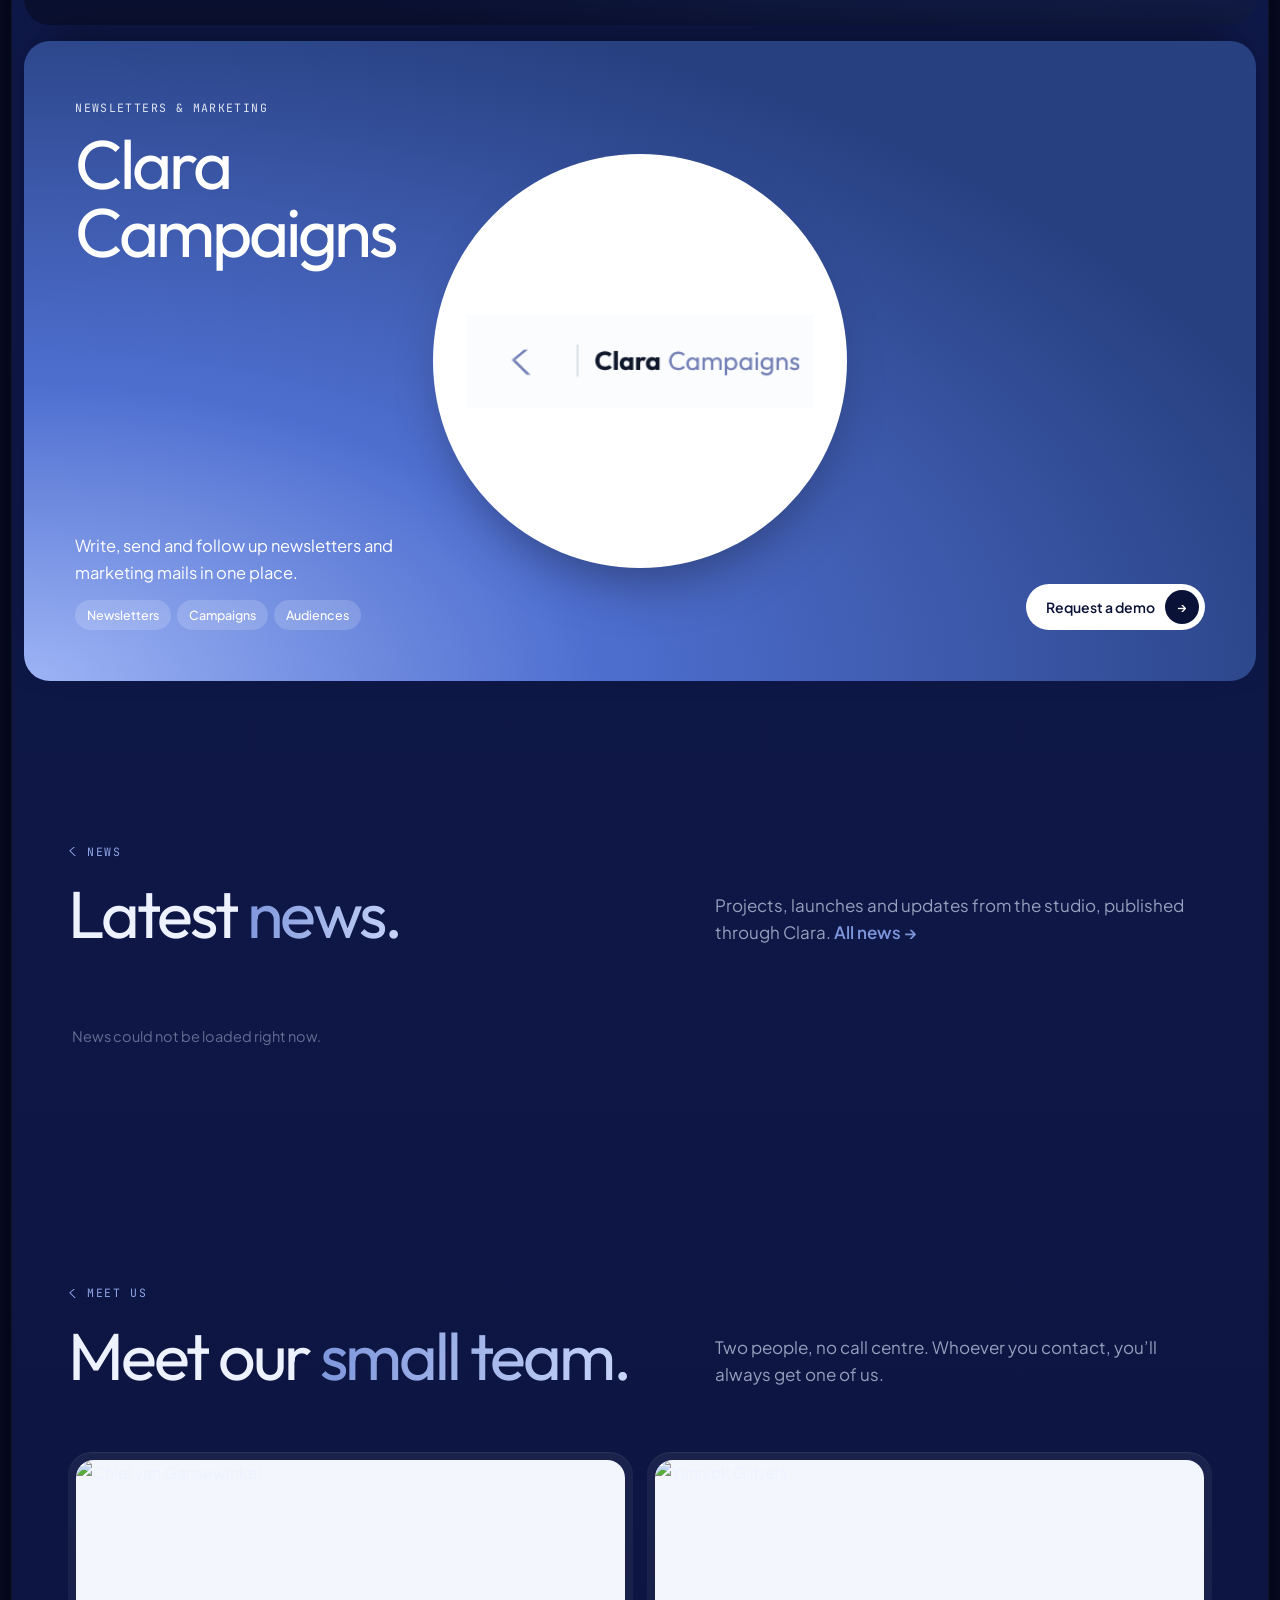
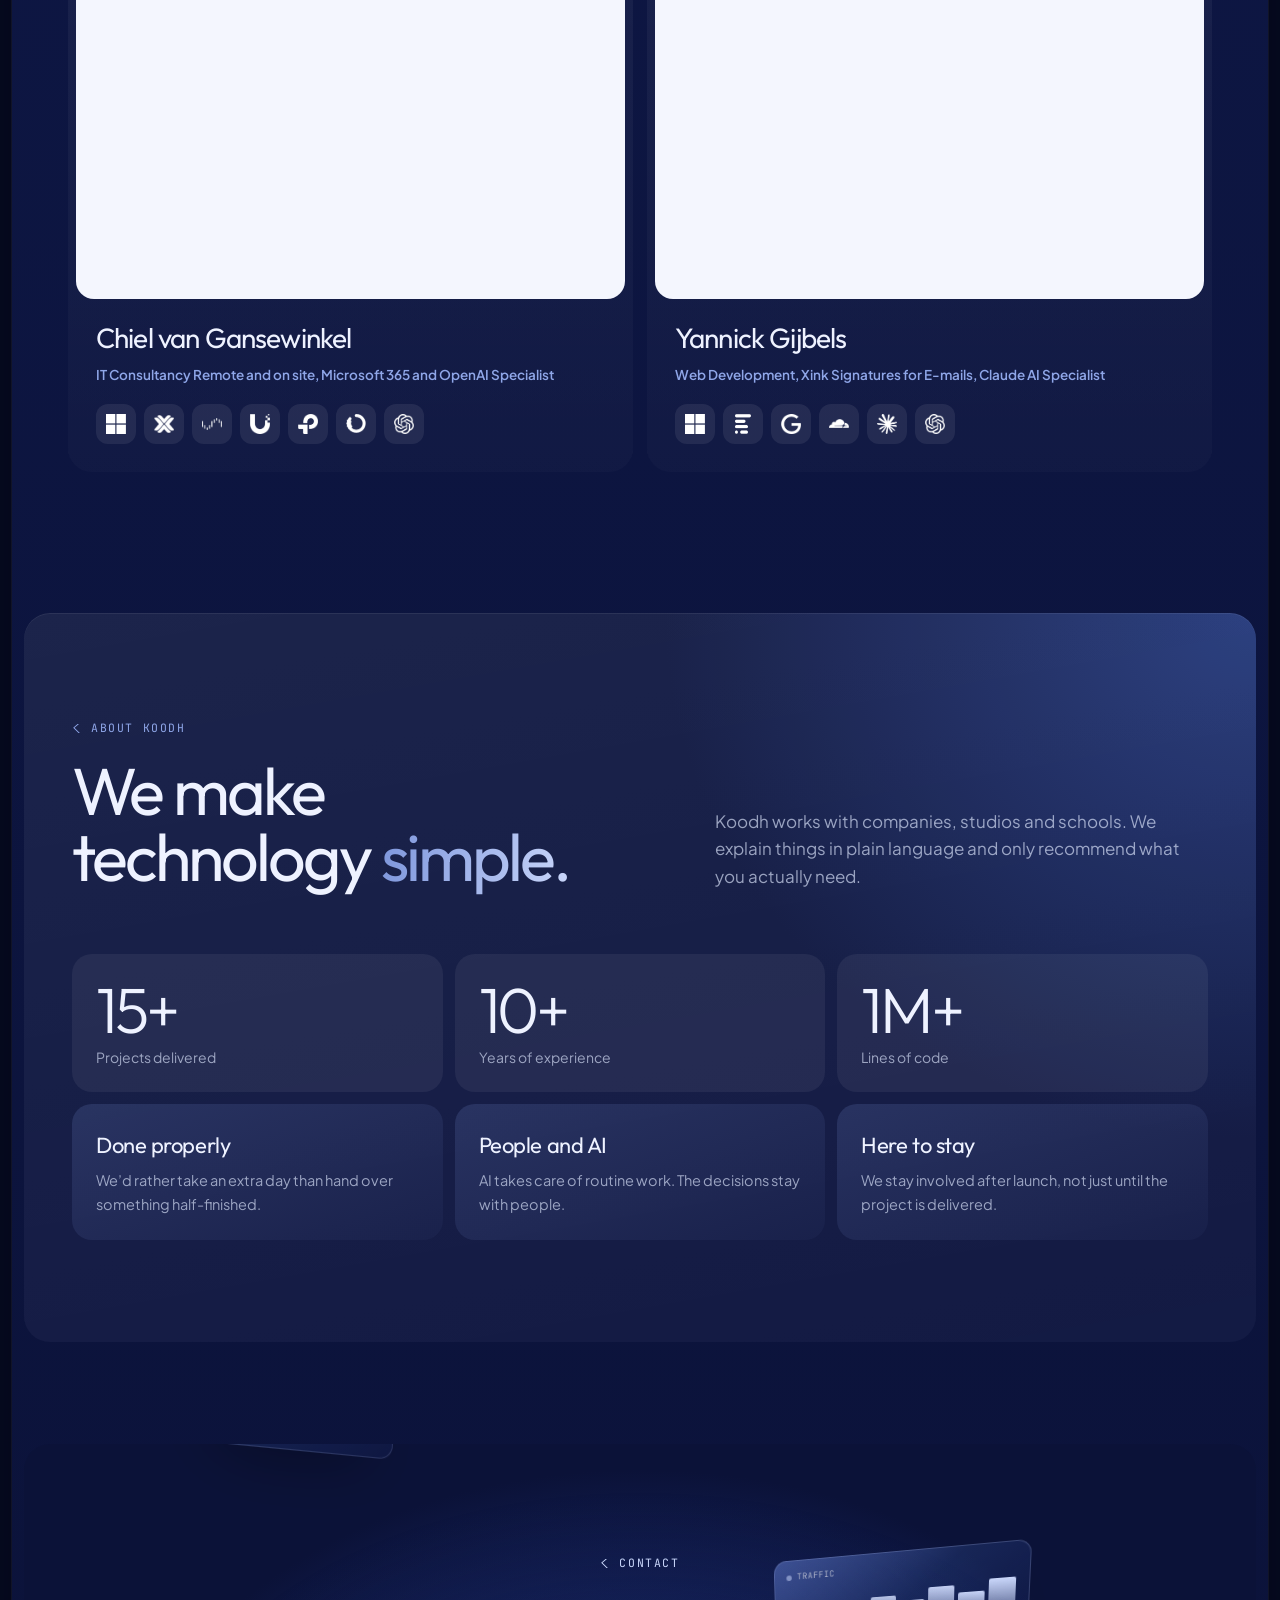
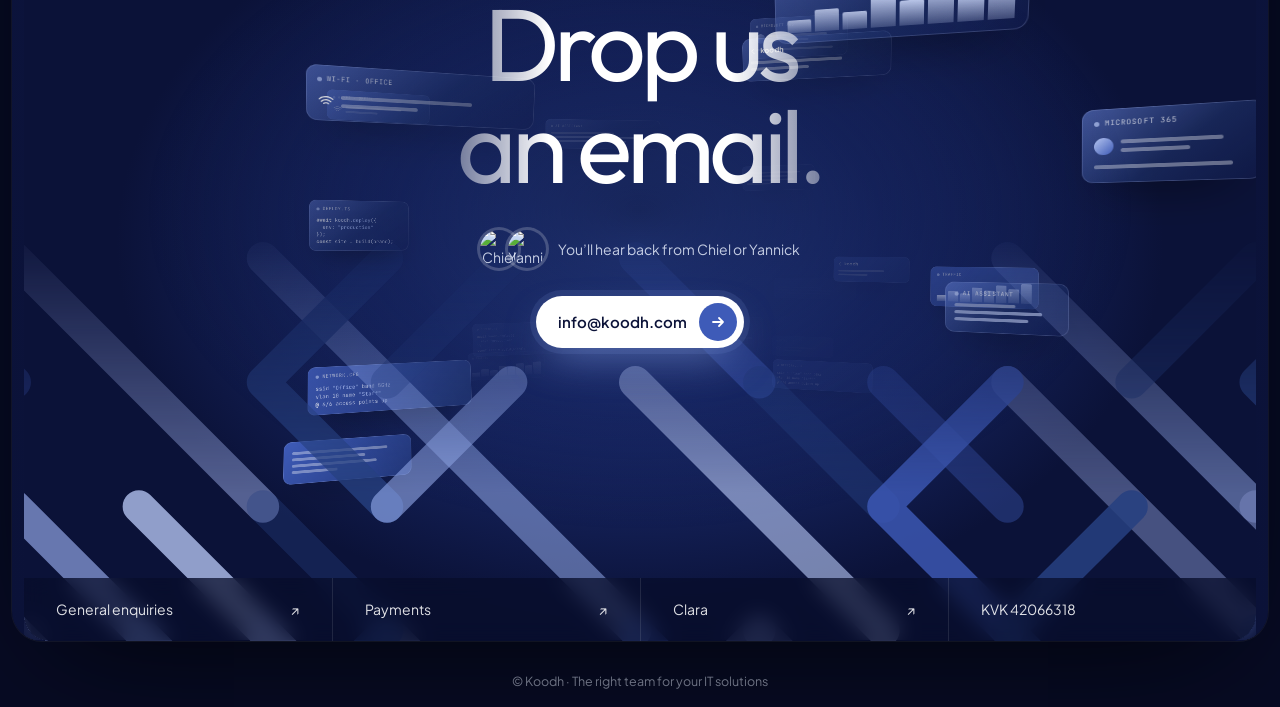
==== commit ffdb75b0: "**Leesbare nieuws-URLs — complete** - Elk artikel heeft nu een nette URL zoals /nieuws/grk-fm-radio-" ====
--- a/frontend/public/index.html
+++ b/frontend/public/index.html
@@ -1,4 +1,5 @@
 <!doctype html><html><head><meta charset=utf8><meta name=viewport content="width=device-width,initial-scale=1,viewport-fit=cover"><style>:root{color-scheme:light;box-sizing:border-box;padding-top:env(safe-area-inset-top,0px);padding-bottom:env(safe-area-inset-bottom,0px)}html{scroll-padding-top:env(safe-area-inset-top,0px)}body{margin:0;padding:0;font:14px -apple-system,BlinkMacSystemFont,sans-serif;background:#fff;color:#000}img{max-width:100%}[hidden]:not([hidden=until-found i]){display:none!important}</style><script>window.addEventListener("error",function(e){if(e.error instanceof DOMException&&e.error.name==="DataCloneError"&&e.message&&e.message.includes("PerformanceServerTiming")){e.stopImmediatePropagation();e.preventDefault()}},true);</script><script src="https://assets.emergent.sh/scripts/emergent-main.js"></script></head><body>
+<script>(function(){var p=location.pathname;if(/^\/nieuws\/[^\/]+/.test(p)&&p.indexOf("/nieuws/artikel")!==0)document.documentElement.classList.add("av")})();</script>
 <title>Koodh</title>
 <link rel="preconnect" href="https://fonts.googleapis.com">
 <link rel="stylesheet" href="https://fonts.googleapis.com/css2?family=Outfit:wght@300;400;500;600&family=Plus+Jakarta+Sans:wght@400;500;600;700&family=JetBrains+Mono:wght@400;500&display=swap">
@@ -397,6 +398,30 @@
 .tools span:first-child:hover .tip,.tools span:first-child:focus-visible .tip{transform:none}
 .person{overflow:visible}.person .pic{overflow:hidden}
 
+/* ---------- article view ---------- */
+html.av .hero-track,html.av #site-main{display:none}
+#article-view{padding-top:clamp(110px,17vh,180px)}
+#article-view .art{width:100%;max-width:820px;margin:0 auto}
+#article-view .meta{font-family:var(--f-mono);font-size:11.5px;letter-spacing:.14em;text-transform:uppercase;color:#8FA6E8;margin:0 0 14px}
+#article-view h1{font-size:clamp(32px,4.6vw,58px);line-height:1.04;letter-spacing:-.04em}
+#article-view figure{margin:clamp(26px,4vw,44px) 0}
+#article-view figure img{width:100%;border-radius:20px;box-shadow:0 0 0 1px var(--hair)}
+#article-view .body{color:var(--muted);font-size:17px}
+#article-view .body p{margin:0 0 1.2em}
+#article-view .body a{color:var(--k4);text-decoration:underline;text-underline-offset:3px}
+#article-view .body img{border-radius:16px;margin:1.4em auto;box-shadow:0 0 0 1px var(--hair)}
+#article-view .body h2,#article-view .body h3,#article-view .body h4{font-family:var(--f-display);color:var(--ink);font-weight:500;letter-spacing:-.02em;line-height:1.15;margin:1.6em 0 .6em;text-wrap:balance}
+#article-view .body h2{font-size:30px}
+#article-view .body h3{font-size:23px}
+#article-view .body h4{font-size:19px}
+#article-view .body ul,#article-view .body ol{margin:0 0 1.2em;padding-left:1.3em}
+#article-view .body li{margin:.35em 0}
+#article-view .body blockquote{margin:1.4em 0;padding:4px 0 4px 20px;border-left:3px solid var(--k3);color:var(--ink);font-size:19px}
+#article-view .body pre{background:var(--navy-2);border-radius:14px;padding:16px 18px;overflow:auto;font-family:var(--f-mono);font-size:13.5px}
+#article-view .body iframe,#article-view .body video{max-width:100%;border-radius:16px}
+#article-view .body .clara-image-credit{font-family:var(--f-mono);font-size:11px;letter-spacing:.06em;color:var(--dim);margin:-.7em 0 1.4em}
+#article-view .state{color:var(--dim);font-size:15px;padding:60px 0;text-align:center}
+#article-view .state a{color:var(--k3)}
 /* ---------- news ---------- */
 .sc.news .circle{overflow:hidden}
 .sc.news .circle img{width:100%;height:100%;object-fit:cover}
@@ -436,7 +461,7 @@
 </header>
 </div>
 
-<main>
+<main id="site-main">
   <section class="trust" aria-labelledby="trust-h">
     <div class="wrap">
       <div class="trust-in">
@@ -605,6 +630,18 @@
       </div>
     </div>
   </section>
+</main>
+
+<main class="wrap" id="article-view" hidden>
+  <article class="art" data-testid="article">
+    <p class="state" id="av-state" data-testid="article-state">Loading article&hellip;</p>
+    <div id="av-content" hidden>
+      <p class="meta" id="av-meta" data-testid="article-meta"></p>
+      <h1 id="av-title" data-testid="article-title"></h1>
+      <figure id="av-fig" hidden><img id="av-img" alt="" data-testid="article-image"></figure>
+      <div class="body" id="av-body" data-testid="article-body"></div>
+    </div>
+  </article>
 </main>
 
 <footer class="foot" id="contact">
@@ -811,11 +848,42 @@
     grid.innerHTML=items.map(function(it,idx){
       var img=it.image_url?'<img src="'+esc(it.image_url)+'" alt="" loading="lazy">':'';
       var ex=it.excerpt?'<div><p>'+esc(it.excerpt)+'</p></div>':'';
-      return '<article class="sc news '+V[idx%3]+'" style="--i:'+idx+'" data-testid="news-card"><div class="l"><div><h3>'+esc(it.title)+'</h3></div>'+ex+'</div><div class="circle">'+img+'</div><div class="r"><a class="visit" data-testid="news-read-btn" href="/nieuws/artikel/?id='+encodeURIComponent(it.id)+'">Read more <i>&rarr;</i></a></div></article>'
+      return '<article class="sc news '+V[idx%3]+'" style="--i:'+idx+'" data-testid="news-card"><div class="l"><div><h3>'+esc(it.title)+'</h3></div>'+ex+'</div><div class="circle">'+img+'</div><div class="r"><a class="visit" data-testid="news-read-btn" href="/nieuws/'+encodeURIComponent(it.slug)+'">Read more <i>&rarr;</i></a></div></article>'
     }).join('');
     if(window.koodhMagnetics)window.koodhMagnetics();
   }).catch(function(){grid.innerHTML='<p class="news-empty">News could not be loaded right now.</p>'})
 })();
 </script>
 
+<script>
+(function(){
+  if(!document.documentElement.classList.contains('av'))return;
+  var slug=decodeURIComponent(location.pathname.replace(/^\/nieuws\//,'').replace(/\/+$/,''));
+  document.querySelectorAll('#dock a[href^="#"]').forEach(function(a){var h=a.getAttribute('href');if(h!=='#contact')a.setAttribute('href','/'+h)});
+  var mark=document.getElementById('mark');if(mark)mark.setAttribute('href','/');
+  var view=document.getElementById('article-view'),state=document.getElementById('av-state'),content=document.getElementById('av-content');
+  view.hidden=false;
+  function fail(msg){state.hidden=false;state.textContent=msg;state.innerHTML+=' <a href="/nieuws/">Back to all news</a>.';}
+  fetch('/api/news').then(function(r){if(!r.ok)throw new Error();return r.json()}).then(function(d){
+    var items=(d&&d.items)||[],it=null;
+    for(var i=0;i<items.length;i++){if(items[i].slug===slug){it=items[i];break}}
+    if(!it)throw new Error('nf');
+    return fetch('/api/news/articles/'+encodeURIComponent(it.id)).then(function(r){if(!r.ok)throw new Error();return r.json()});
+  }).then(function(d){
+    document.title=d.title+' · Koodh';
+    var meta=document.getElementById('av-meta');
+    var cat=d.category&&d.category.name?d.category.name:'';
+    if(cat){meta.textContent=cat}else{meta.hidden=true}
+    document.getElementById('av-title').textContent=d.title||'';
+    if(d.image_url){
+      var fig=document.getElementById('av-fig');fig.hidden=false;
+      var img=document.getElementById('av-img');img.src=d.image_url;
+      img.onerror=function(){fig.hidden=true};
+    }
+    document.getElementById('av-body').innerHTML=d.body||'';
+    state.hidden=true;content.hidden=false;
+  }).catch(function(e){fail(e&&e.message==='nf'?'This article could not be found.':'This article could not be loaded right now.')});
+})();
+</script>
+
 </body></html>
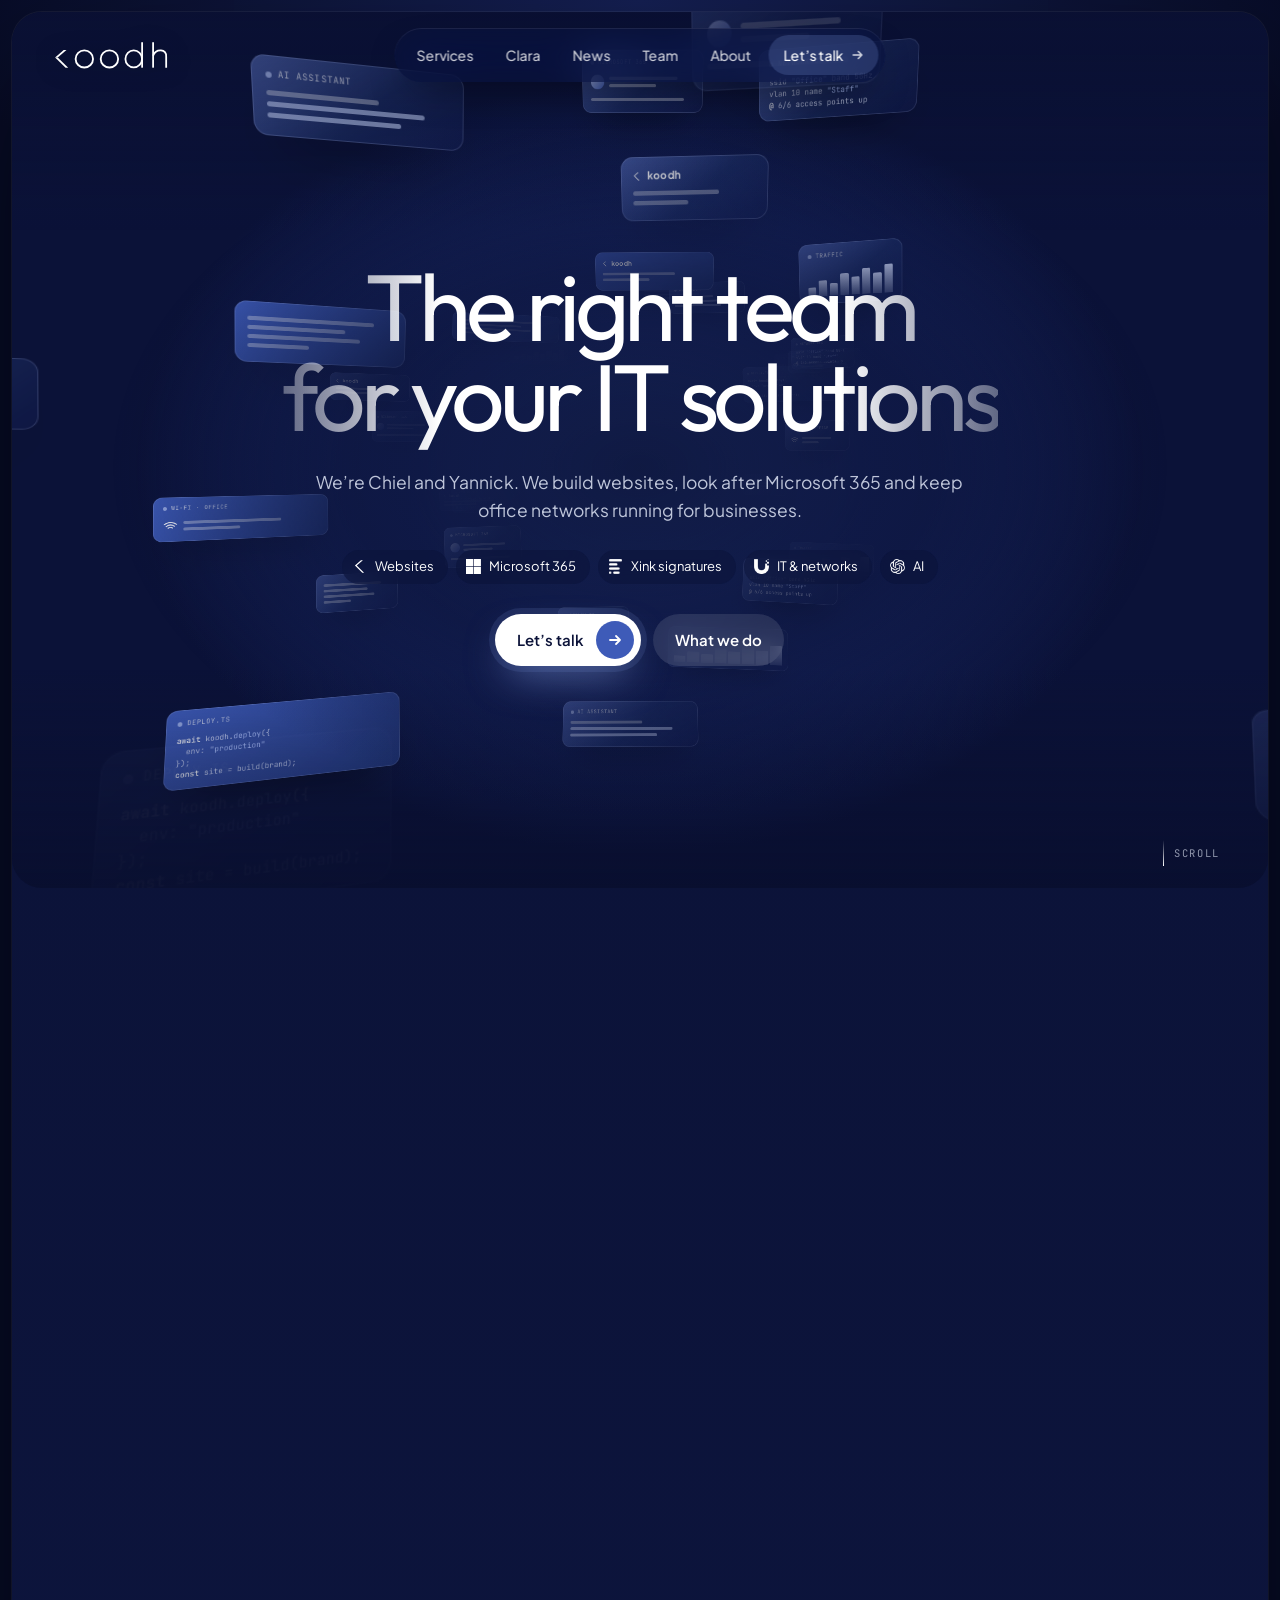
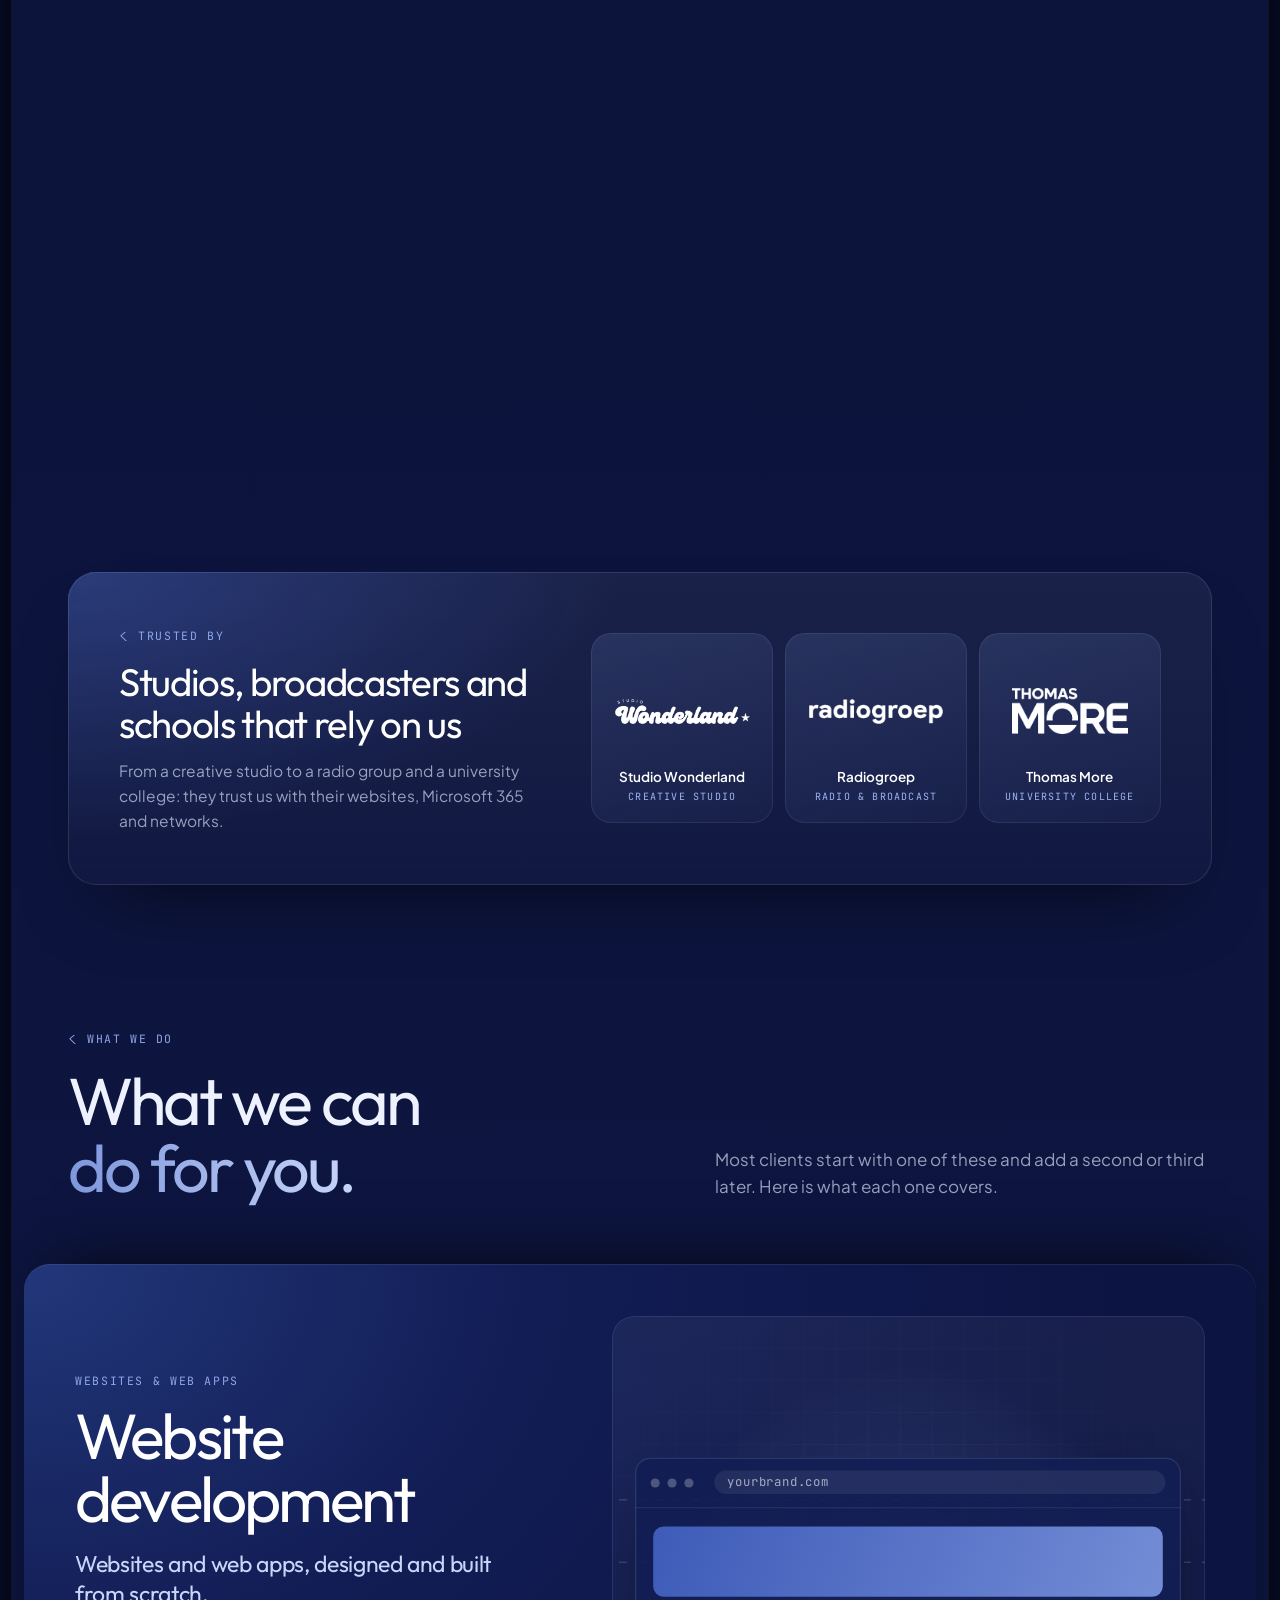
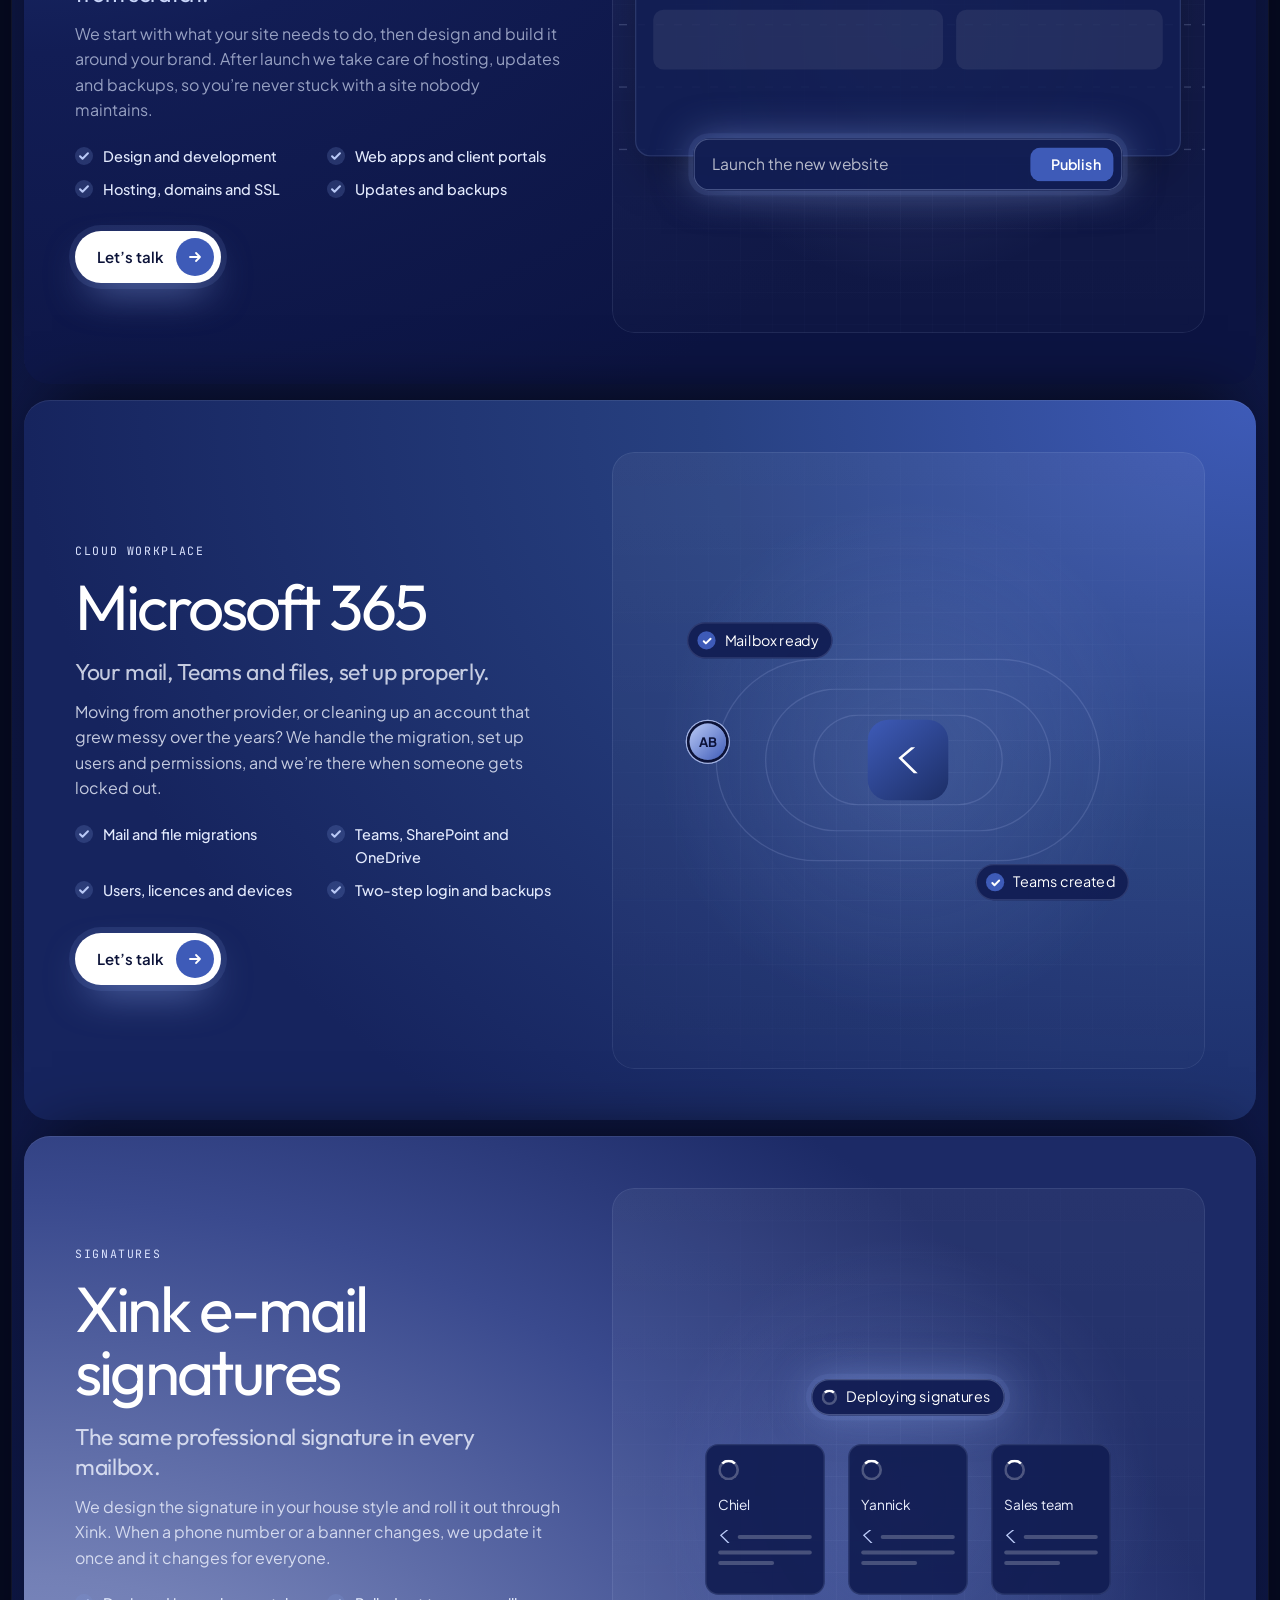
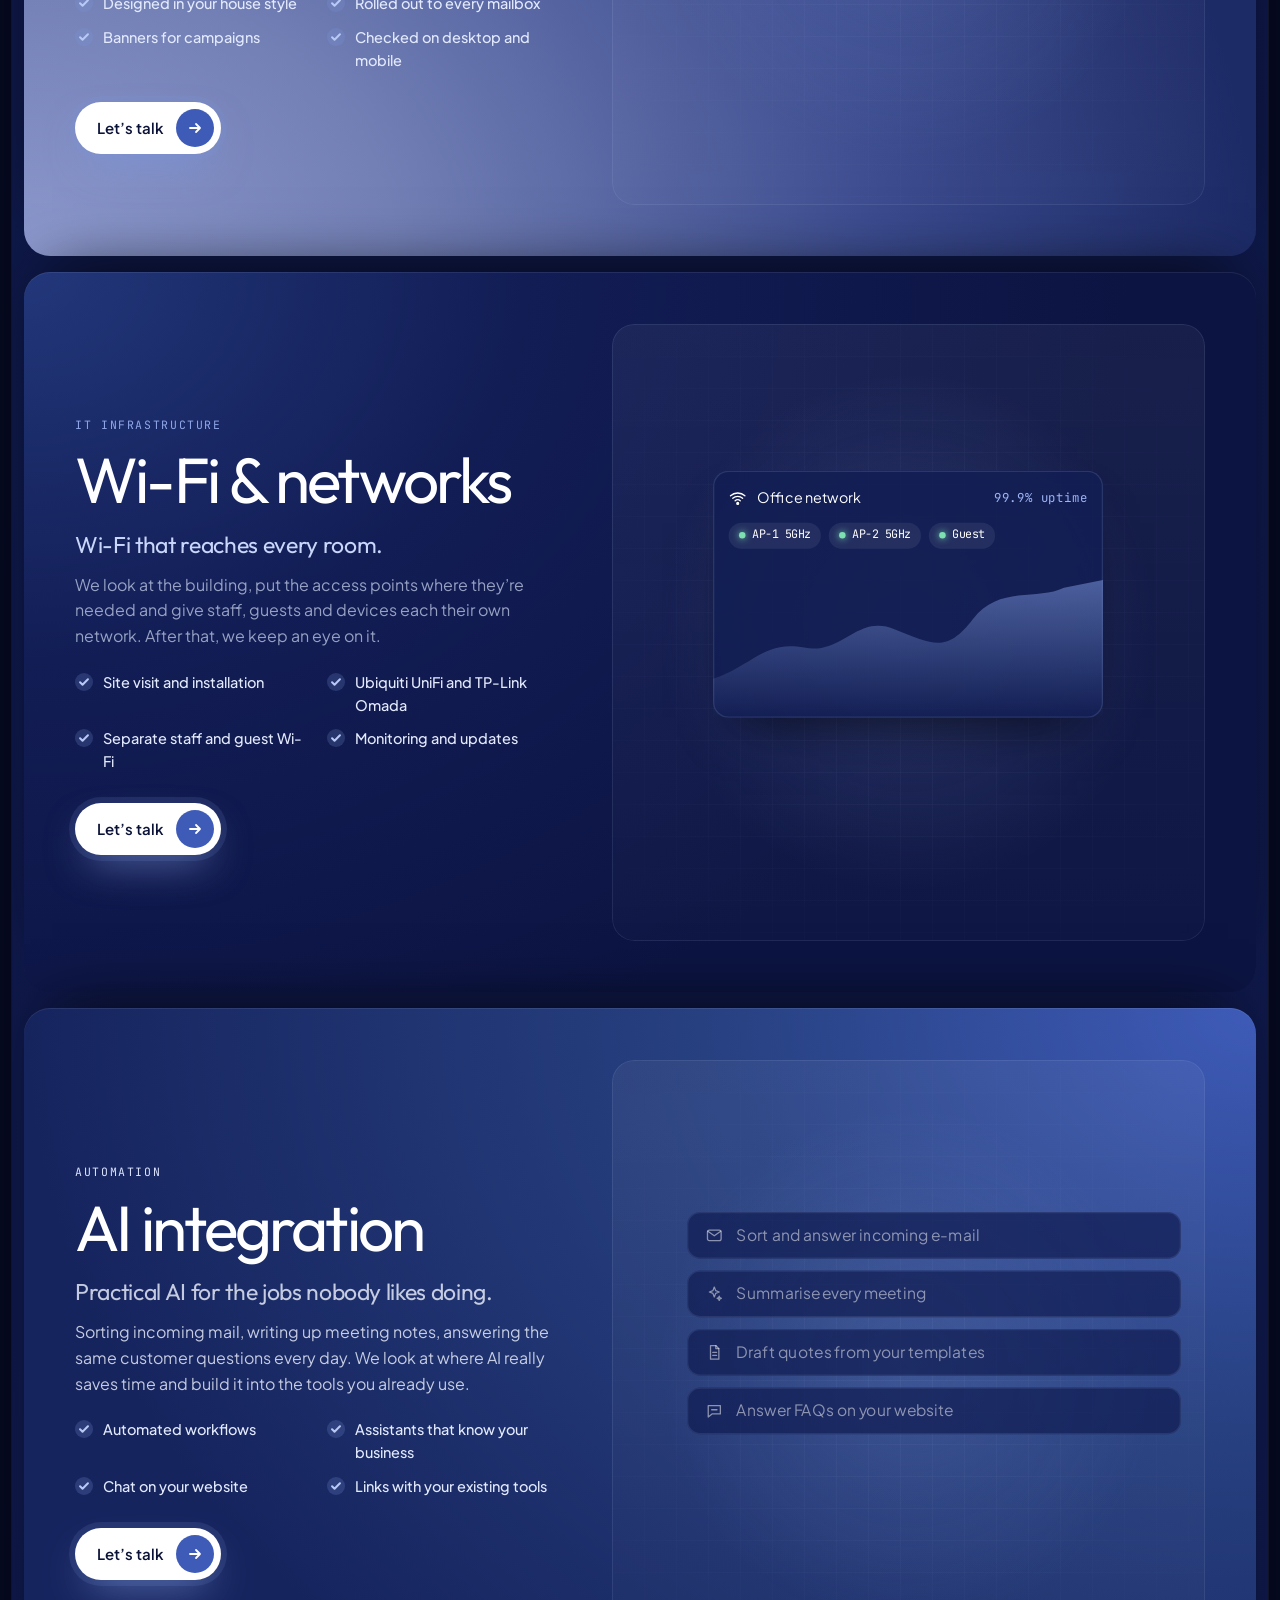
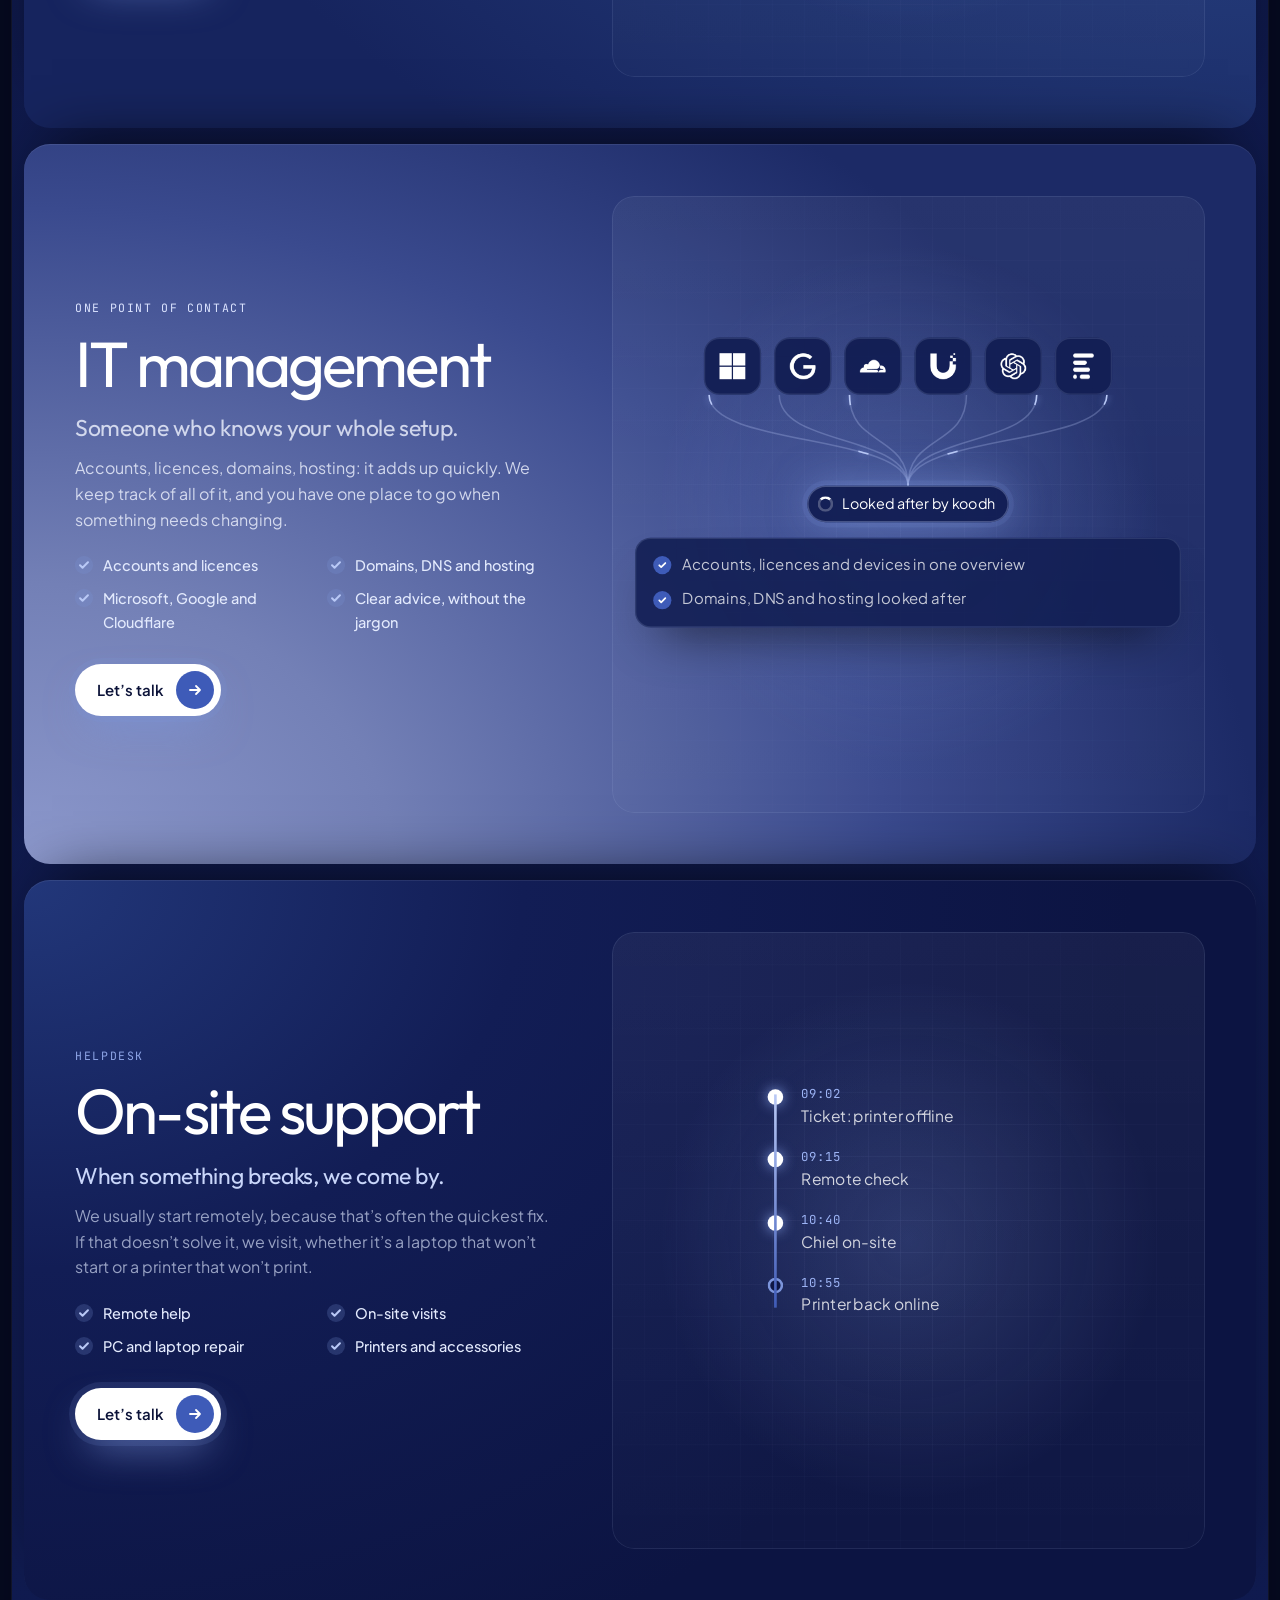
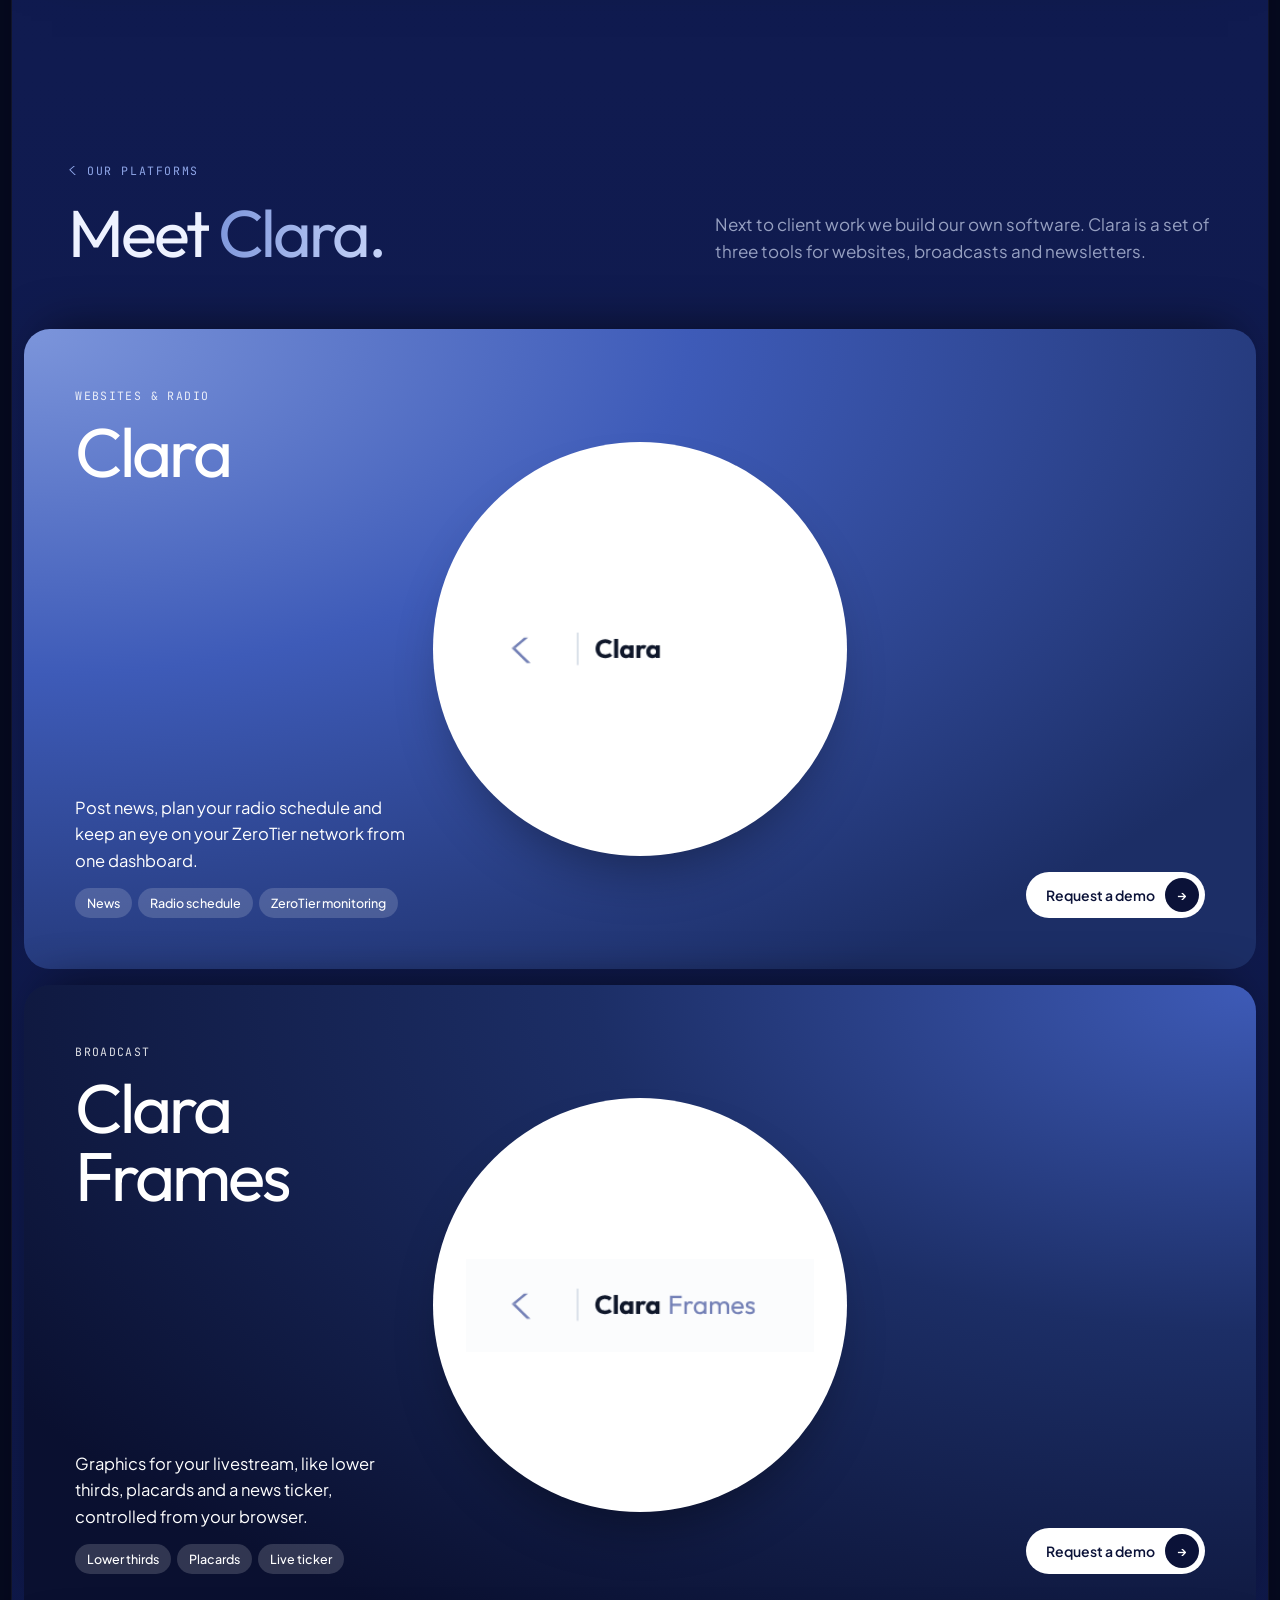
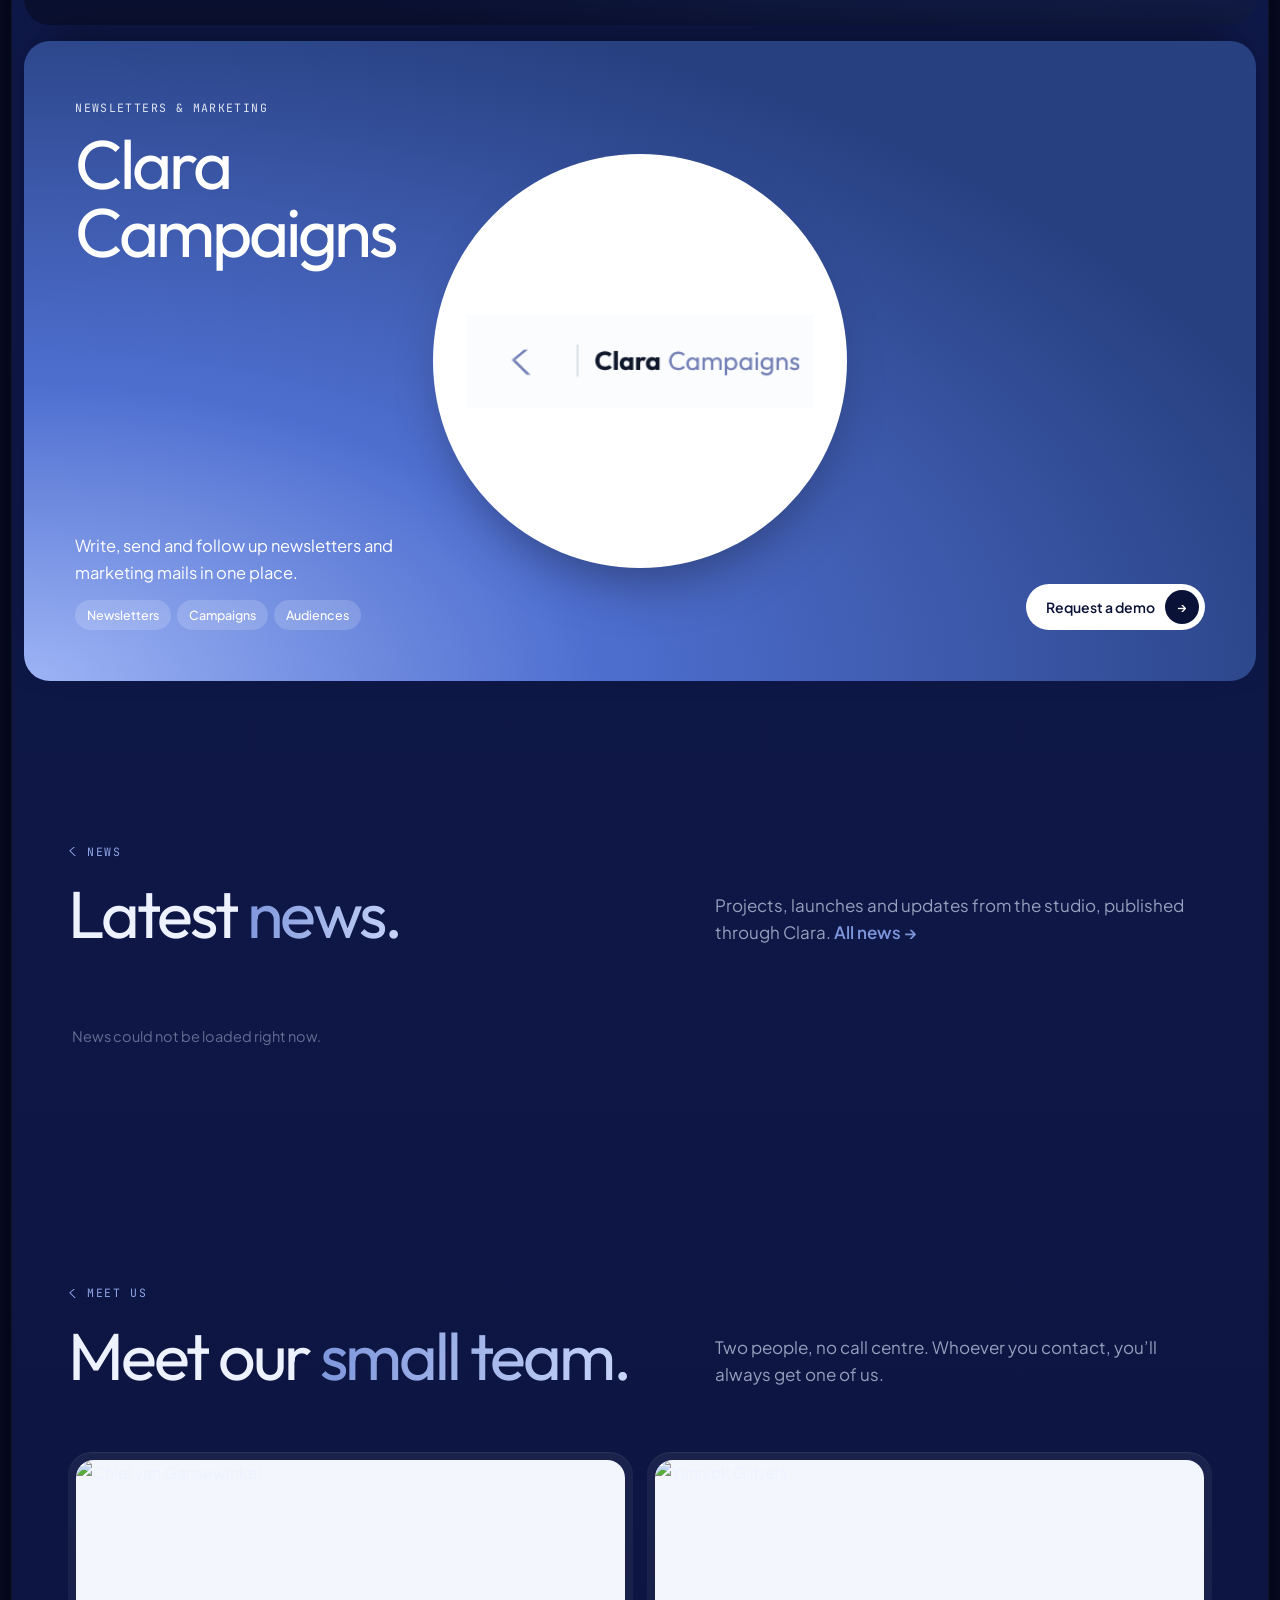
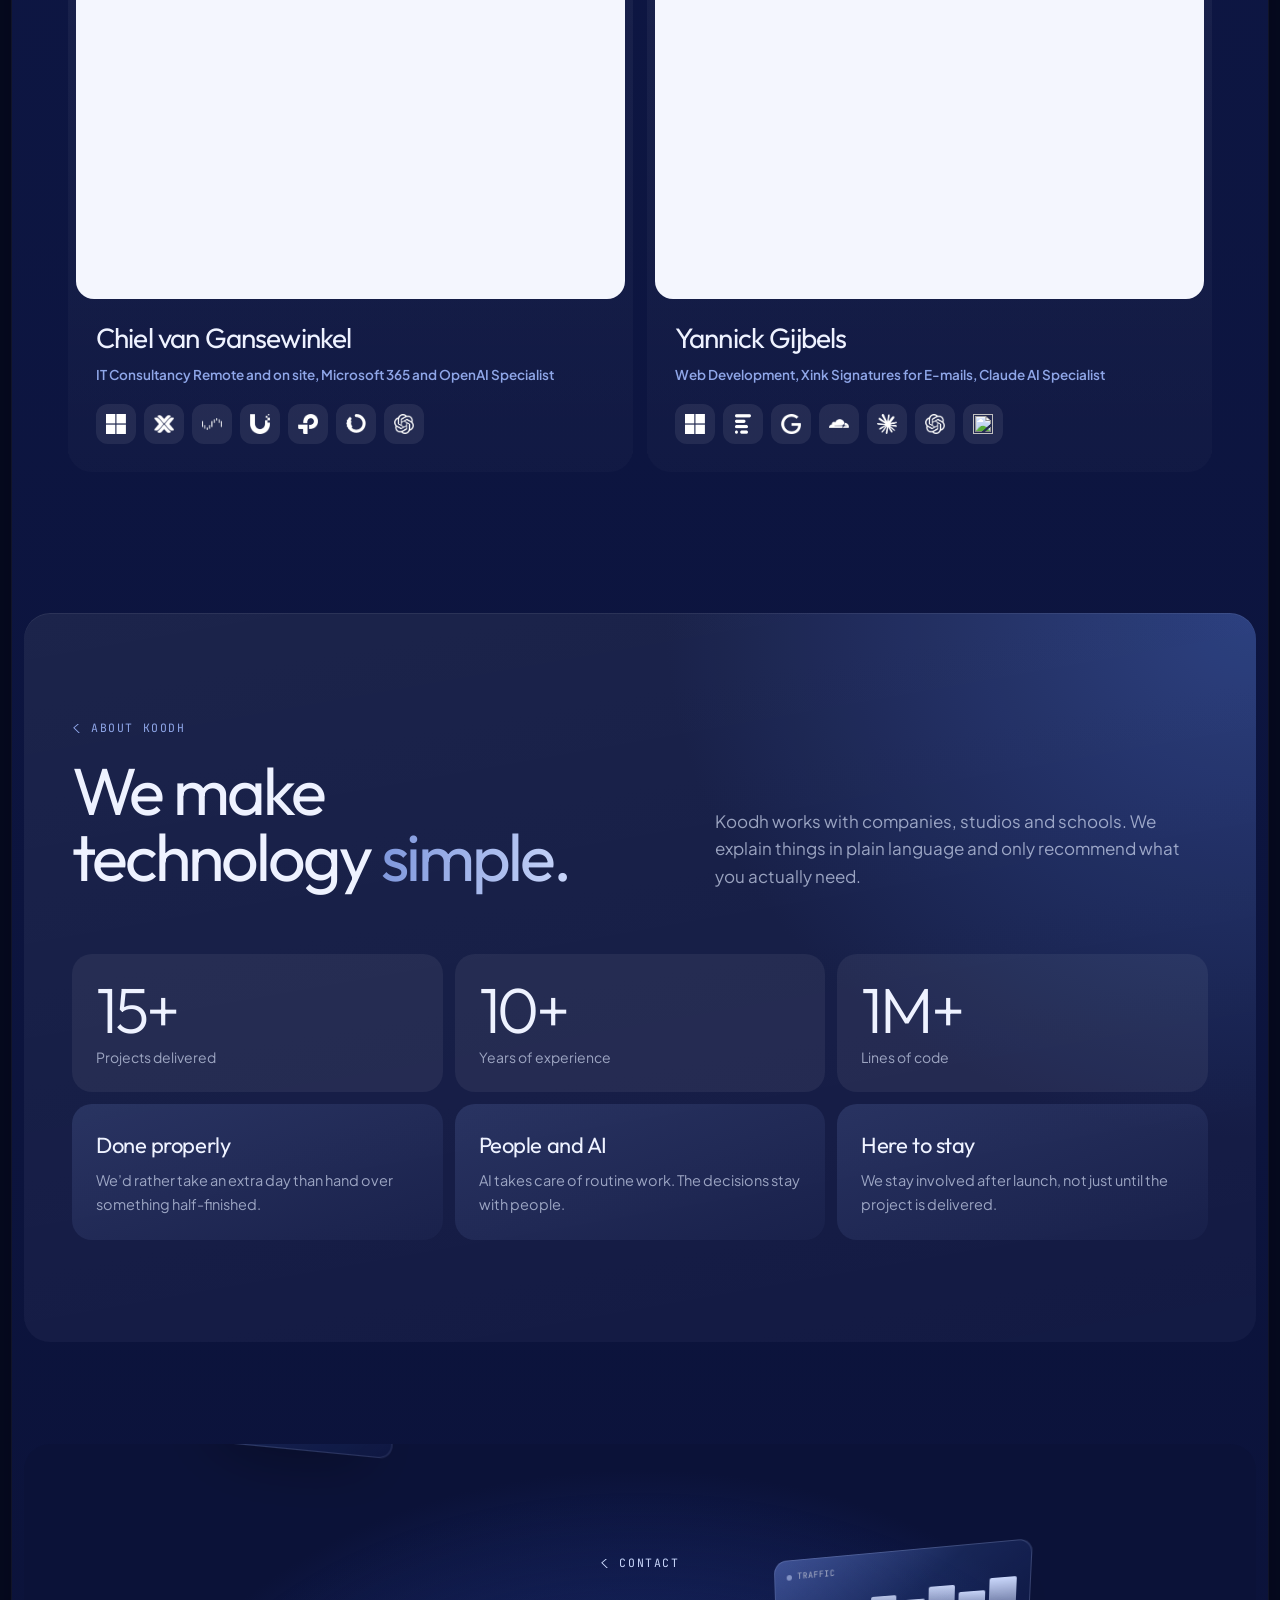
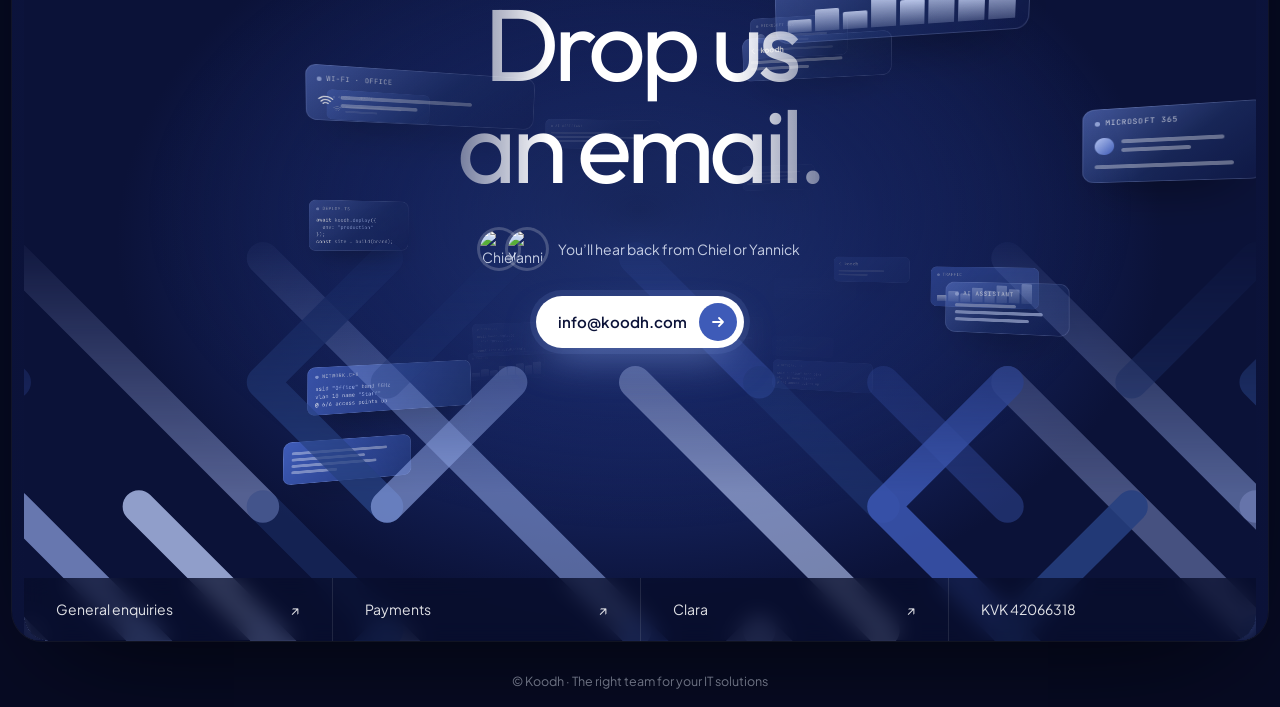
==== commit 2a2f0ac7: "**ZeroTier-icoon toegevoegd bij Yannick — complete** - Het ZeroTier-logo staat nu als laatste icoon " ====
--- a/frontend/public/index.html
+++ b/frontend/public/index.html
@@ -607,7 +607,7 @@
             <div class="tools"><span tabindex="0"><img src="[data-uri]" alt=""><b class="tip" role="tooltip"><strong>Microsoft 365</strong>Mail, Teams and files for your business</b></span><span tabindex="0"><img src="[data-uri]" alt=""><b class="tip" role="tooltip"><strong>Proxmox</strong>Runs virtual servers on your own hardware</b></span><span tabindex="0"><img src="[data-uri]" alt=""><b class="tip" role="tooltip"><strong>Unraid</strong>Server for storage, backups and apps</b></span><span tabindex="0"><img src="[data-uri]" alt=""><b class="tip" role="tooltip"><strong>Ubiquiti UniFi</strong>Business Wi-Fi, switches and cameras</b></span><span tabindex="0"><img src="[data-uri]" alt=""><b class="tip" role="tooltip"><strong>TP-Link</strong>Routers, switches and access points</b></span><span tabindex="0"><img src="[data-uri]" alt=""><b class="tip" role="tooltip"><strong>TP-Link Omada</strong>Manages Wi-Fi and network from one place</b></span><span tabindex="0"><img src="[data-uri]" alt=""><b class="tip" role="tooltip"><strong>OpenAI</strong>The AI behind ChatGPT, used in our automations</b></span></div></div></article>
         <article class="person"><div class="pic"><img src="/assets/yannick.jpg" alt="Yannick Gijbels"></div>
           <div class="bd"><h3>Yannick Gijbels</h3><div class="role">Web Development, Xink Signatures for E-mails, Claude AI Specialist</div>
-            <div class="tools"><span tabindex="0"><img src="[data-uri]" alt=""><b class="tip" role="tooltip"><strong>Microsoft 365</strong>Mail, Teams and files for your business</b></span><span tabindex="0"><img src="[data-uri]" alt=""><b class="tip" role="tooltip"><strong>Xink</strong>Manages e-mail signatures for the whole team</b></span><span tabindex="0"><img src="[data-uri]" alt=""><b class="tip" role="tooltip"><strong>Google Workspace</strong>Gmail, Drive and Docs for teams</b></span><span tabindex="0"><img src="[data-uri]" alt=""><b class="tip" role="tooltip"><strong>Cloudflare</strong>Domains, DNS and website protection</b></span><span tabindex="0"><img src="[data-uri]" alt=""><b class="tip" role="tooltip"><strong>Claude</strong>AI assistant by Anthropic, for writing and code</b></span><span tabindex="0"><img src="[data-uri]" alt=""><b class="tip" role="tooltip"><strong>OpenAI</strong>The AI behind ChatGPT, used in our automations</b></span></div></div></article>
+            <div class="tools"><span tabindex="0"><img src="[data-uri]" alt=""><b class="tip" role="tooltip"><strong>Microsoft 365</strong>Mail, Teams and files for your business</b></span><span tabindex="0"><img src="[data-uri]" alt=""><b class="tip" role="tooltip"><strong>Xink</strong>Manages e-mail signatures for the whole team</b></span><span tabindex="0"><img src="[data-uri]" alt=""><b class="tip" role="tooltip"><strong>Google Workspace</strong>Gmail, Drive and Docs for teams</b></span><span tabindex="0"><img src="[data-uri]" alt=""><b class="tip" role="tooltip"><strong>Cloudflare</strong>Domains, DNS and website protection</b></span><span tabindex="0"><img src="[data-uri]" alt=""><b class="tip" role="tooltip"><strong>Claude</strong>AI assistant by Anthropic, for writing and code</b></span><span tabindex="0"><img src="[data-uri]" alt=""><b class="tip" role="tooltip"><strong>OpenAI</strong>The AI behind ChatGPT, used in our automations</b></span><span tabindex="0"><img src="/assets/zerotier.png" alt=""><b class="tip" role="tooltip"><strong>ZeroTier</strong>Private networks and security</b></span></div></div></article>
       </div>
     </div>
   </section>
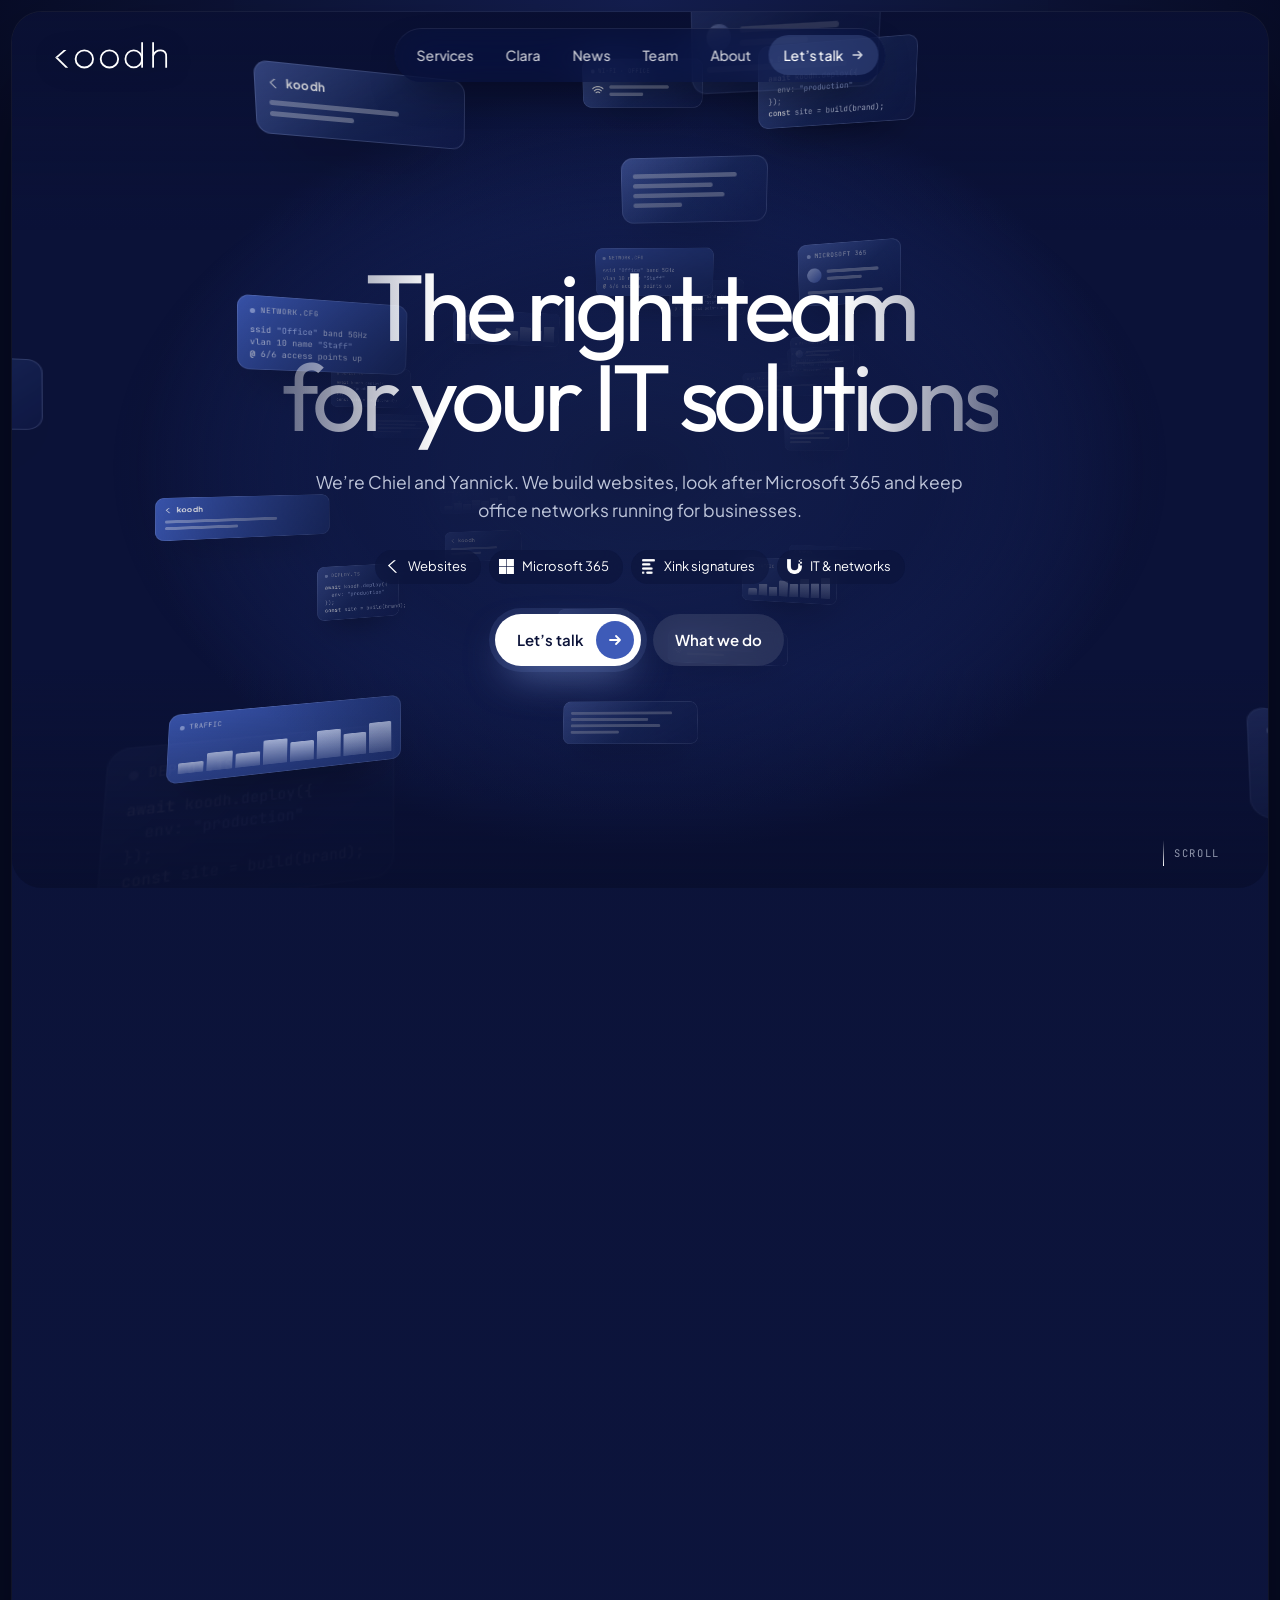
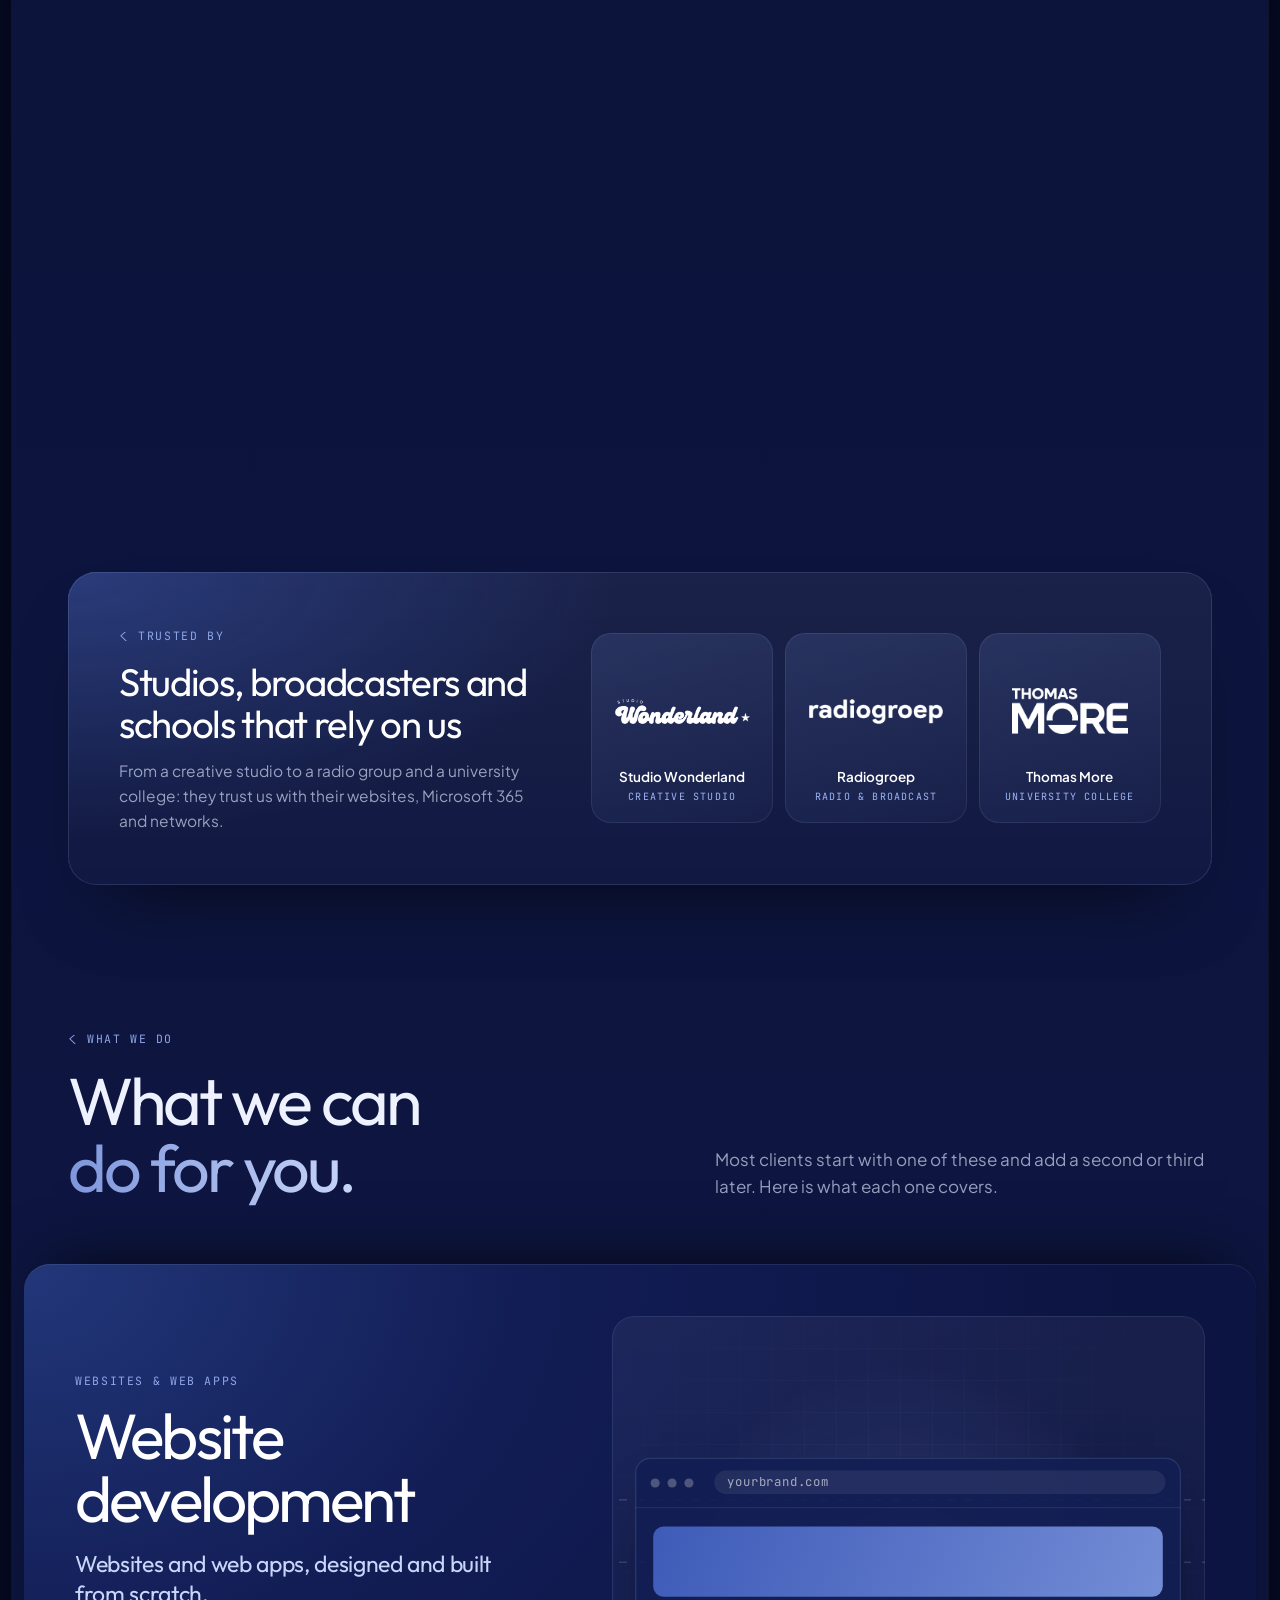
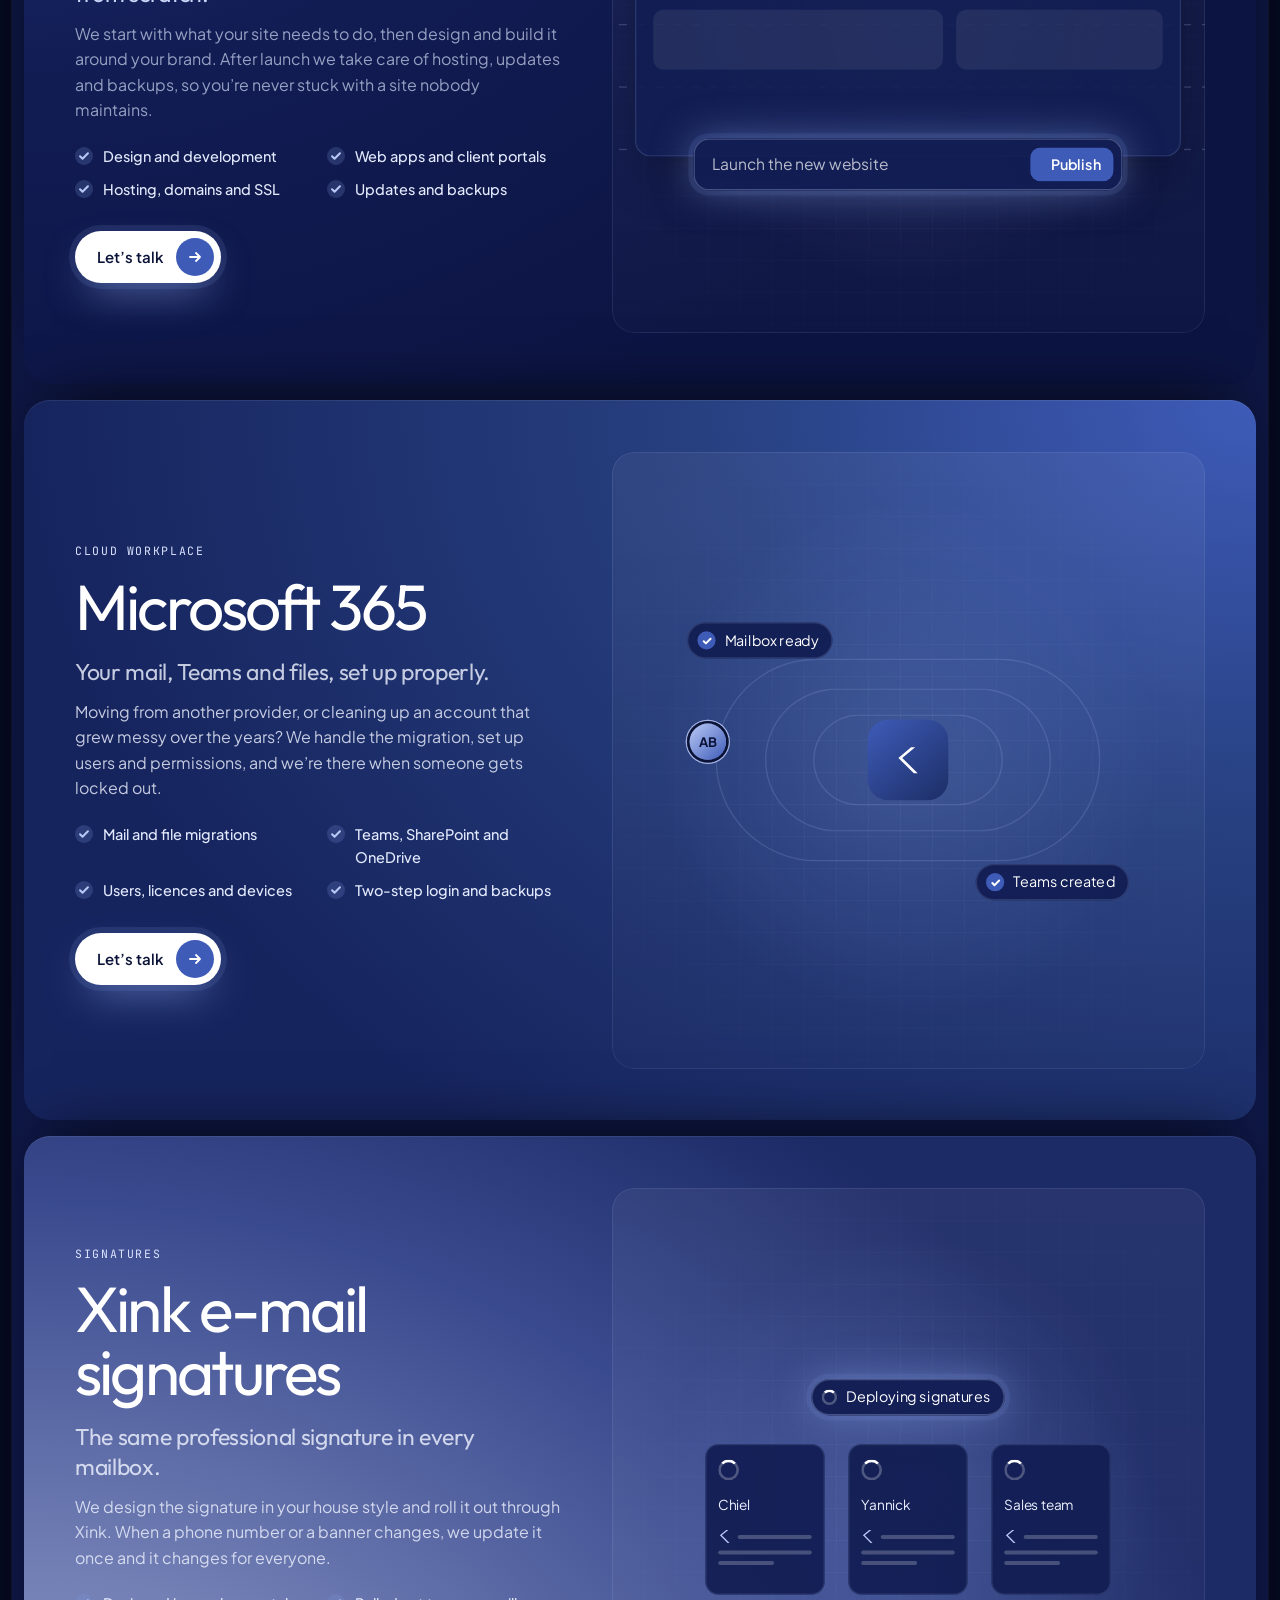
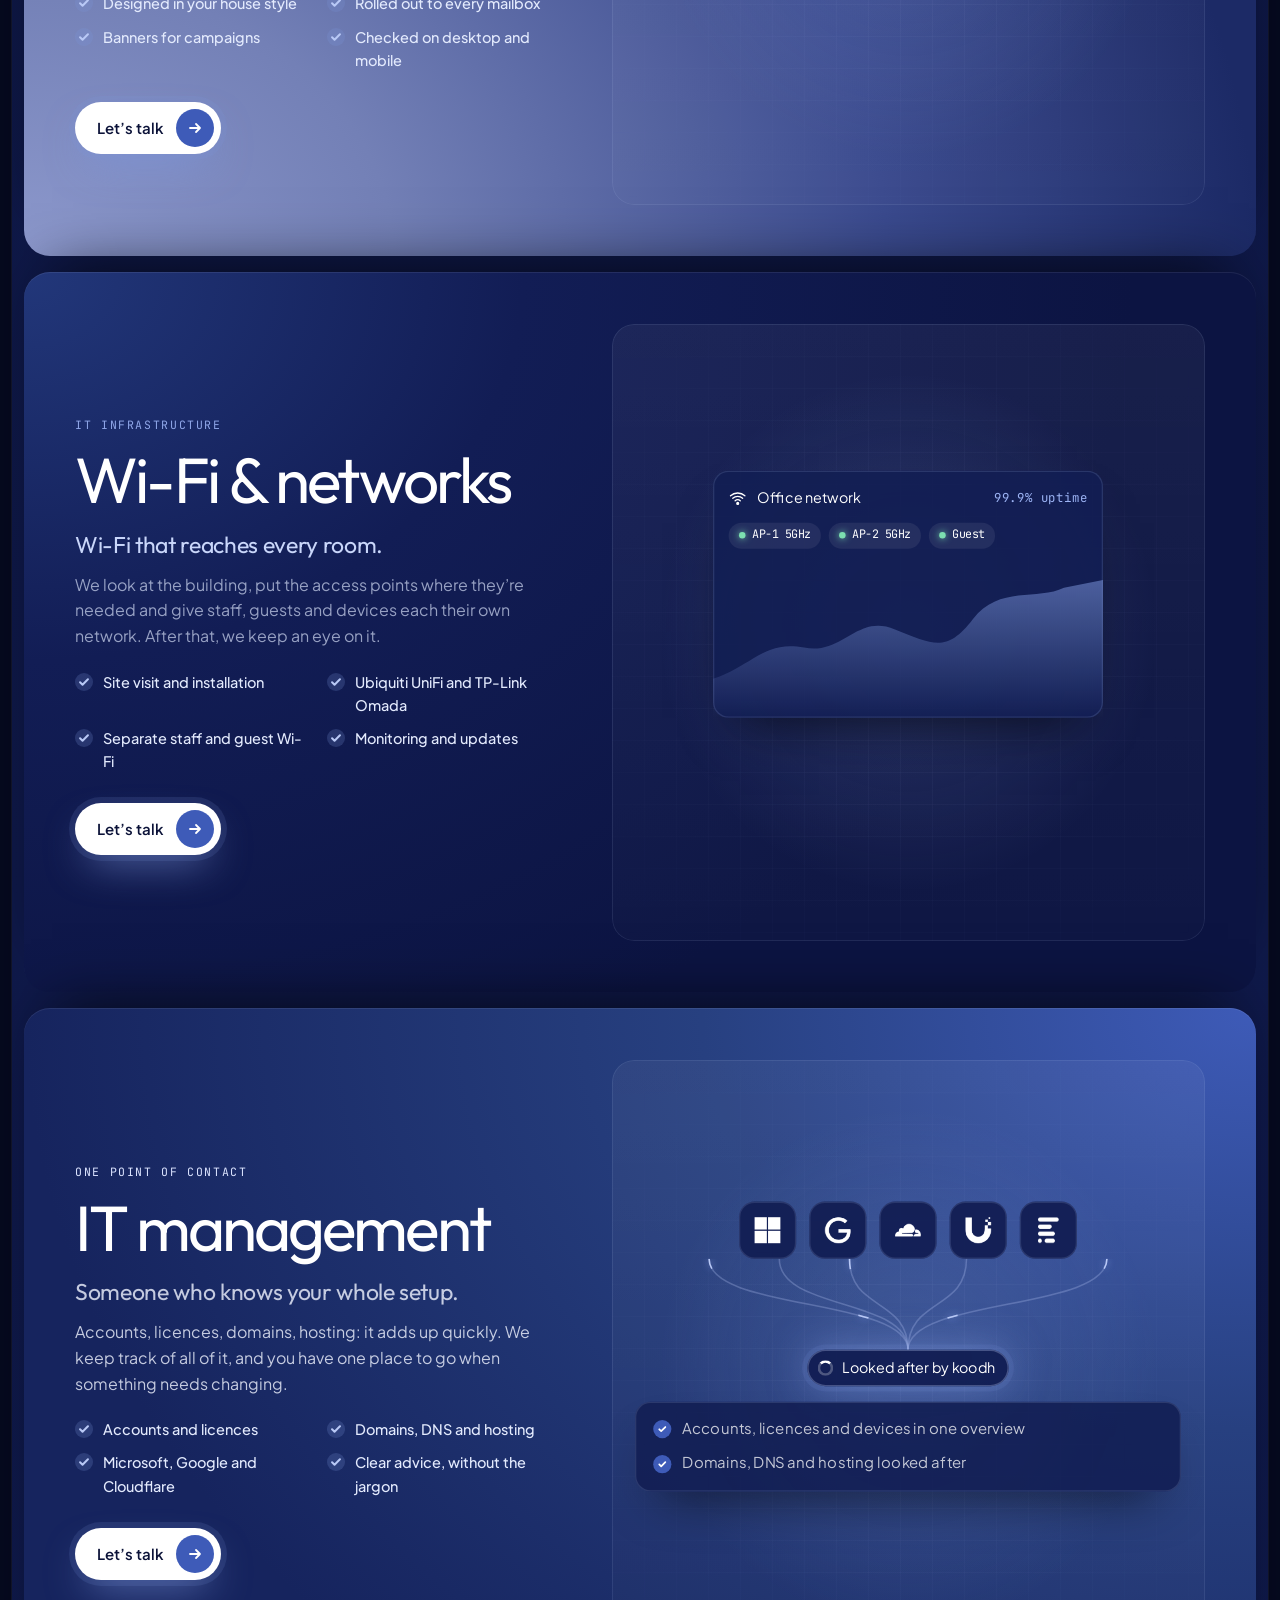
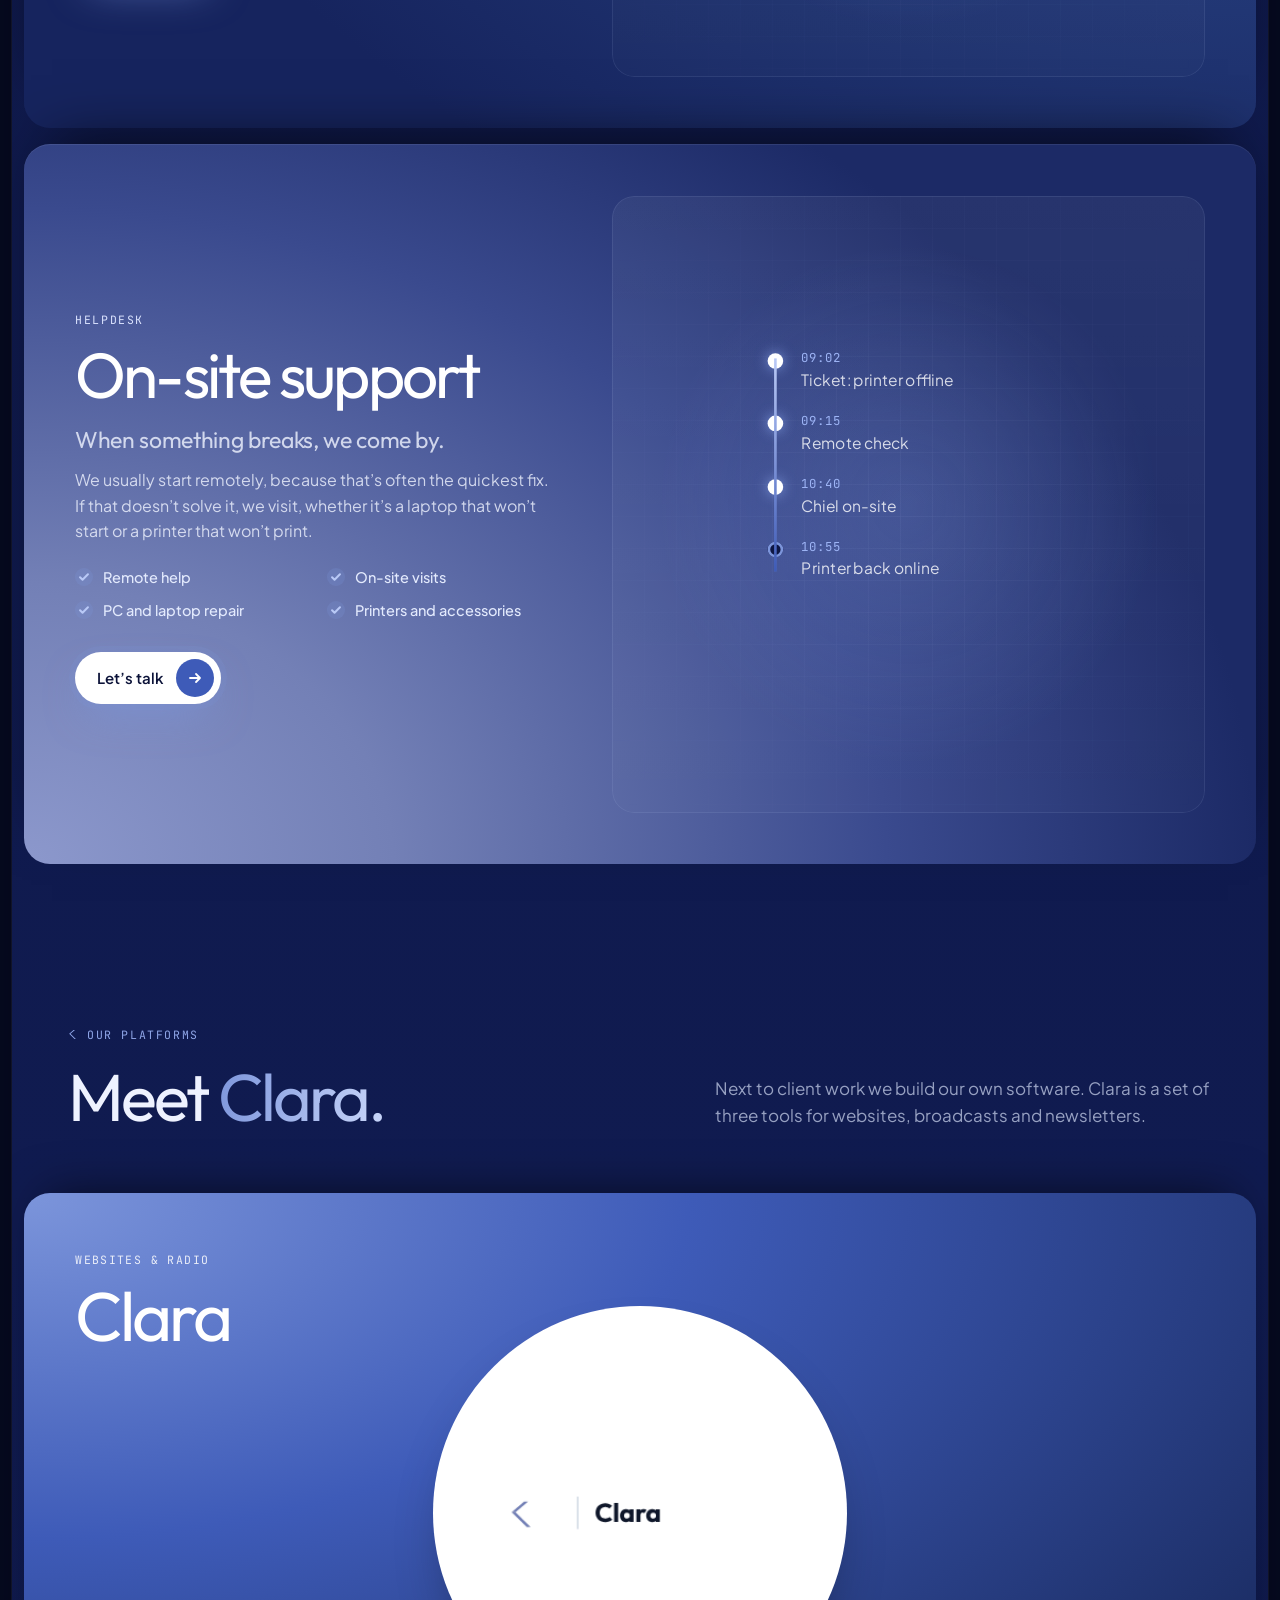
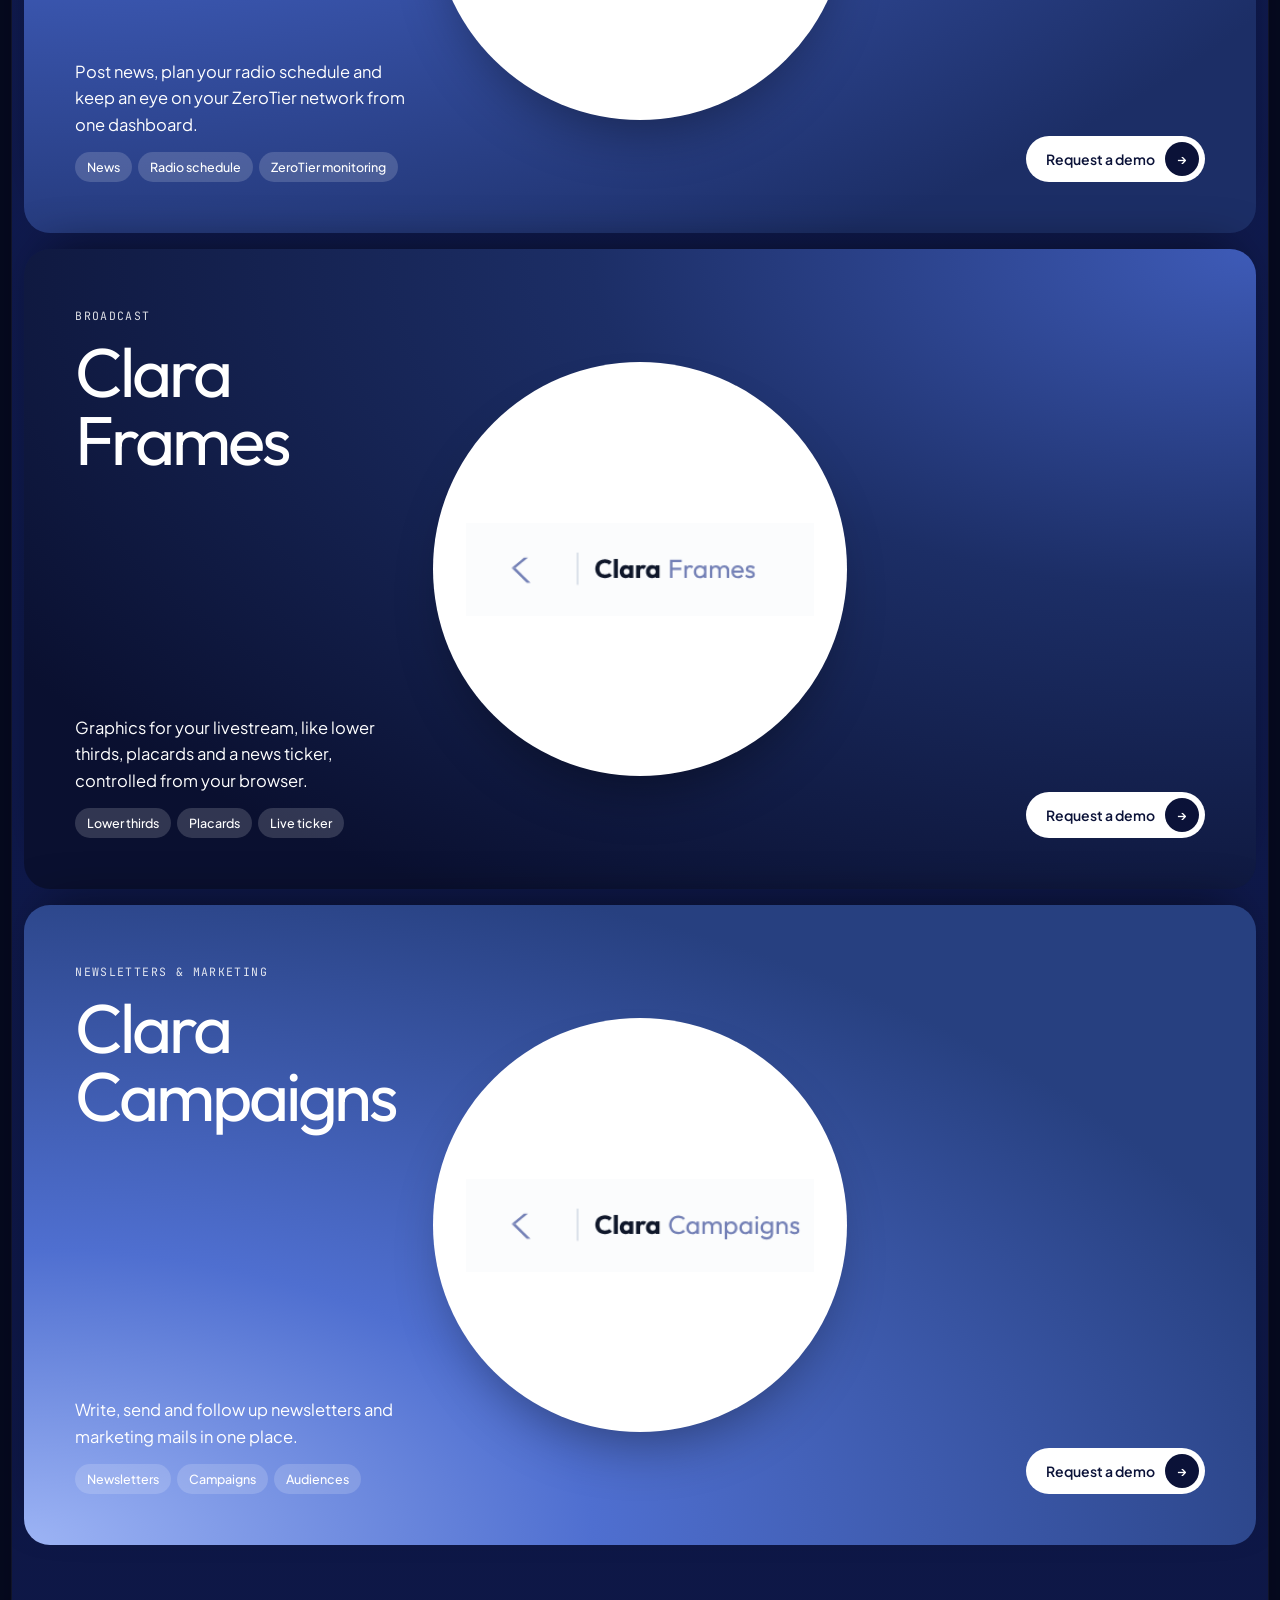
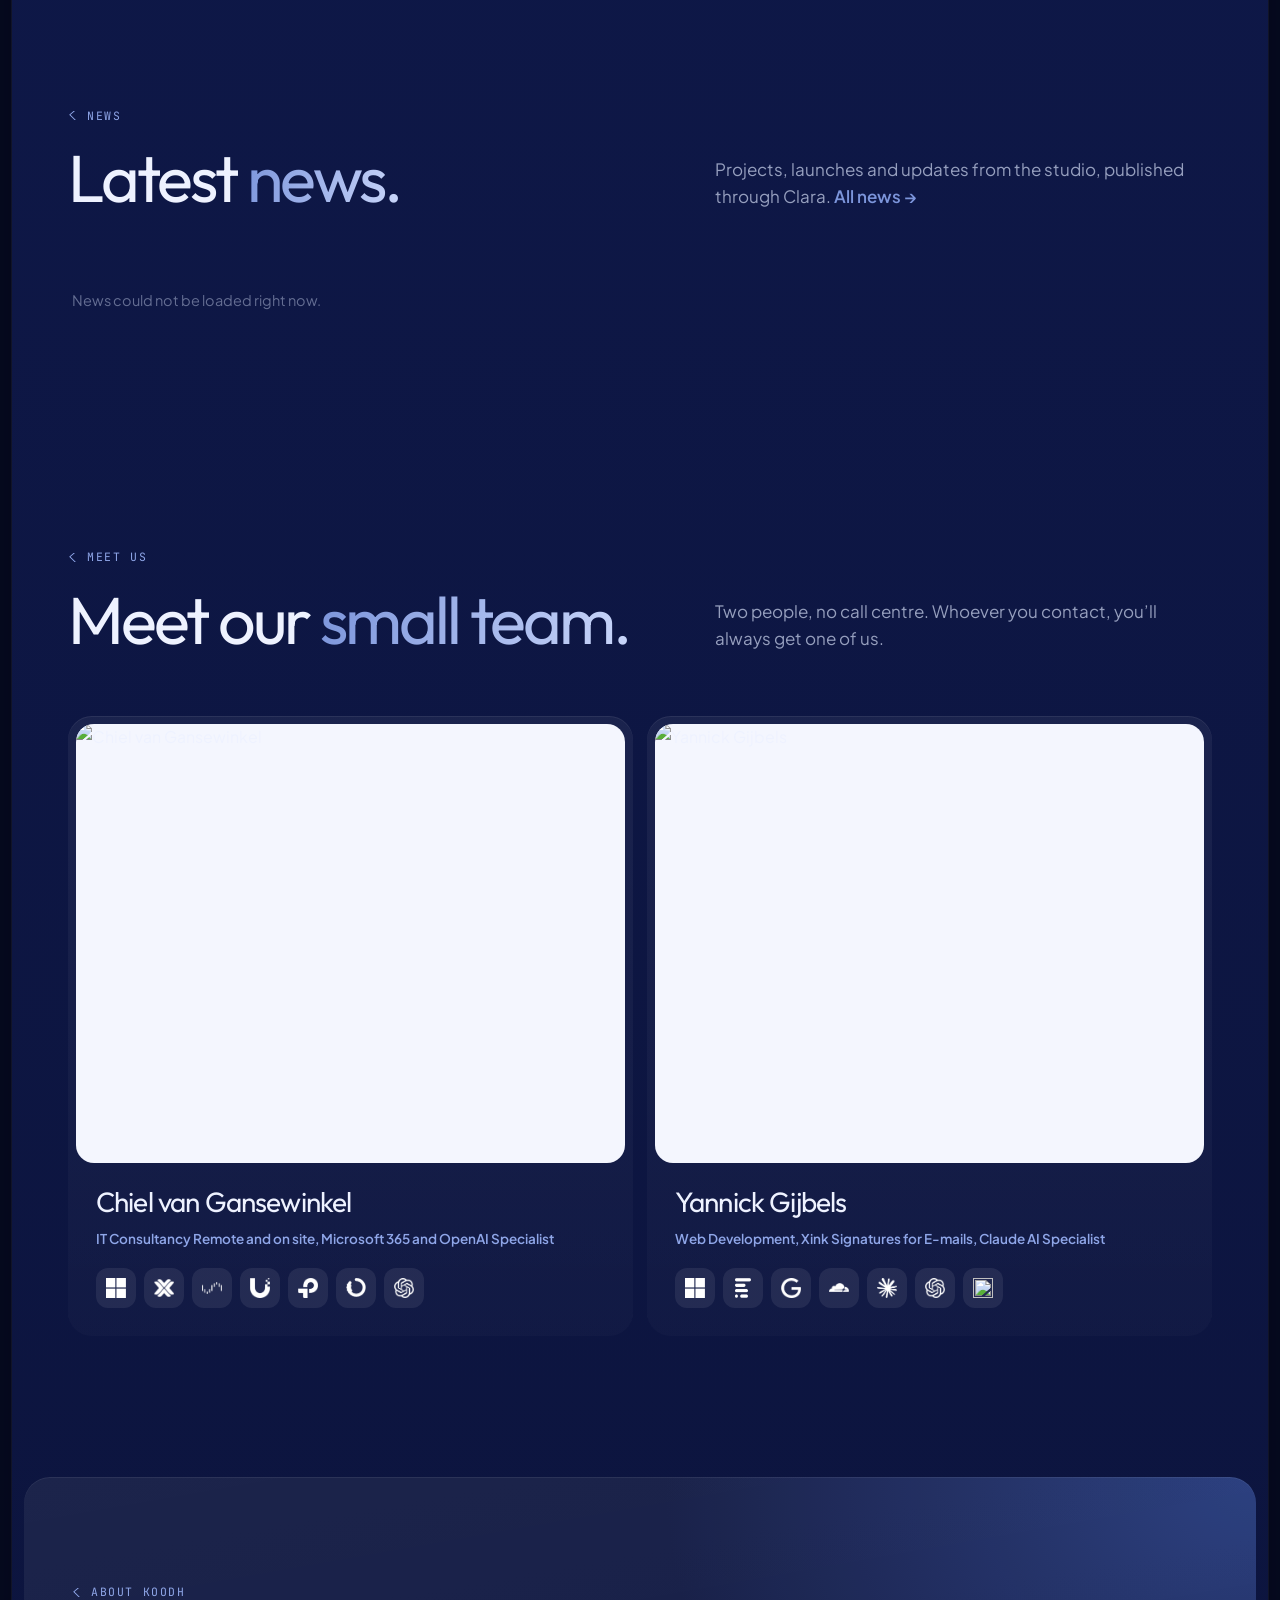
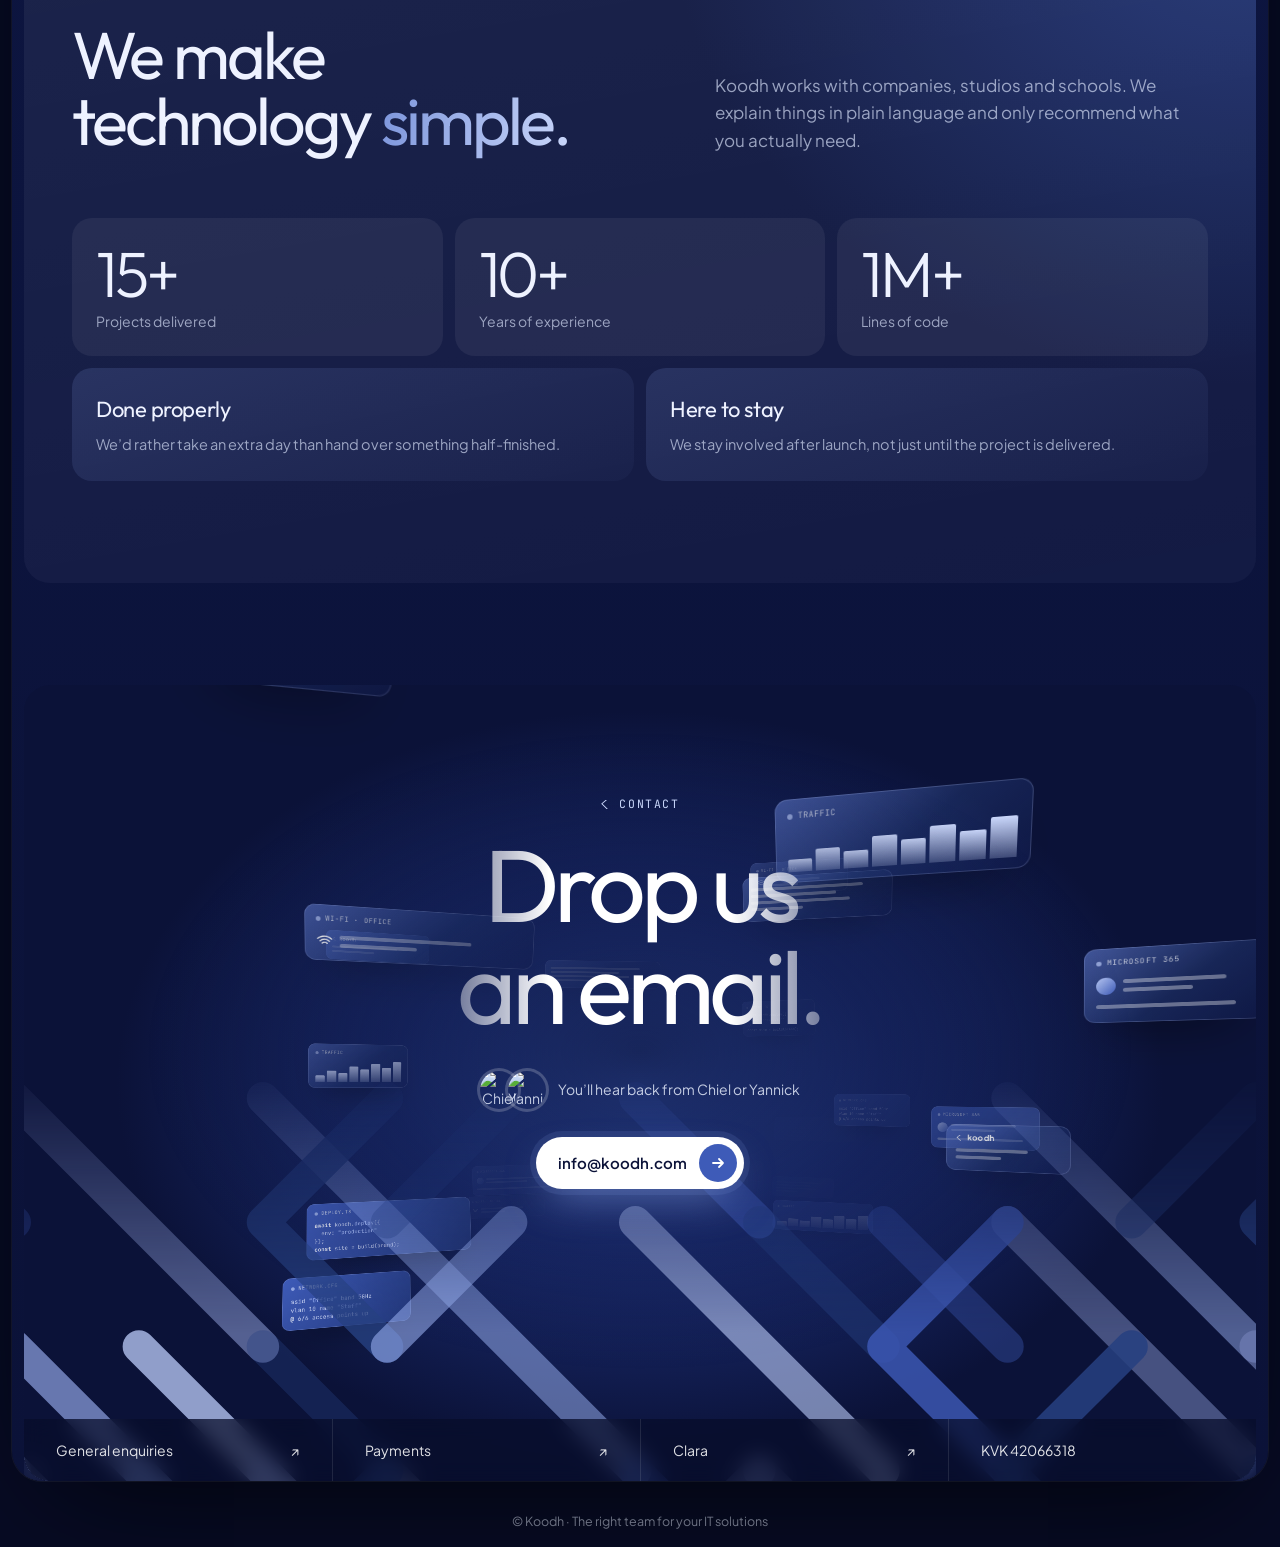
==== commit 0591a096: "**AI-verwijzingen zijn grotendeels verwijderd:** onder andere de "AI" pill in de hero, de dienst "AI" ====
--- a/frontend/public/index.html
+++ b/frontend/public/index.html
@@ -1,6 +1,41 @@
-<!doctype html><html><head><meta charset=utf8><meta name=viewport content="width=device-width,initial-scale=1,viewport-fit=cover"><style>:root{color-scheme:light;box-sizing:border-box;padding-top:env(safe-area-inset-top,0px);padding-bottom:env(safe-area-inset-bottom,0px)}html{scroll-padding-top:env(safe-area-inset-top,0px)}body{margin:0;padding:0;font:14px -apple-system,BlinkMacSystemFont,sans-serif;background:#fff;color:#000}img{max-width:100%}[hidden]:not([hidden=until-found i]){display:none!important}</style><script>window.addEventListener("error",function(e){if(e.error instanceof DOMException&&e.error.name==="DataCloneError"&&e.message&&e.message.includes("PerformanceServerTiming")){e.stopImmediatePropagation();e.preventDefault()}},true);</script><script src="https://assets.emergent.sh/scripts/emergent-main.js"></script></head><body>
+<!doctype html><html lang="en"><head><meta charset=utf8><meta name=viewport content="width=device-width,initial-scale=1,viewport-fit=cover"><style>:root{color-scheme:light;box-sizing:border-box;padding-top:env(safe-area-inset-top,0px);padding-bottom:env(safe-area-inset-bottom,0px)}html{scroll-padding-top:env(safe-area-inset-top,0px)}body{margin:0;padding:0;font:14px -apple-system,BlinkMacSystemFont,sans-serif;background:#fff;color:#000}img{max-width:100%}[hidden]:not([hidden=until-found i]){display:none!important}</style><title>Koodh — The right team for your IT solutions</title>
+<meta name="description" content="Koodh builds websites, manages Microsoft 365 and Xink e-mail signatures, and keeps office networks running. Two people, no call centre.">
+<link rel="canonical" href="https://koodh.com/">
+<meta name="robots" content="index, follow, max-image-preview:large, max-snippet:-1">
+<meta name="theme-color" content="#070B24">
+<meta property="og:type" content="website">
+<meta property="og:site_name" content="Koodh">
+<meta property="og:title" content="Koodh — The right team for your IT solutions">
+<meta property="og:description" content="Koodh builds websites, manages Microsoft 365 and Xink e-mail signatures, and keeps office networks running. Two people, no call centre.">
+<meta property="og:url" content="https://koodh.com/">
+<meta property="og:image" content="https://koodh.com/assets/og.png">
+<meta property="og:image:width" content="1200">
+<meta property="og:image:height" content="630">
+<meta property="og:image:alt" content="Koodh logo on a dark navy background">
+<meta property="og:locale" content="en_US">
+<meta name="twitter:card" content="summary_large_image">
+<meta name="twitter:title" content="Koodh — The right team for your IT solutions">
+<meta name="twitter:description" content="Koodh builds websites, manages Microsoft 365 and Xink e-mail signatures, and keeps office networks running. Two people, no call centre.">
+<meta name="twitter:image" content="https://koodh.com/assets/og.png">
+<link rel="icon" type="image/png" href="/assets/icon.png">
+<link rel="apple-touch-icon" href="/assets/icon.png">
+<script type="application/ld+json">
+{
+  "@context": "https://schema.org",
+  "@type": "ProfessionalService",
+  "name": "Koodh",
+  "description": "Koodh builds websites, manages Microsoft 365 and Xink e-mail signatures, and keeps office networks running. Two people, no call centre.",
+  "url": "https://koodh.com/",
+  "email": "info@koodh.com",
+  "identifier": {"@type": "PropertyValue", "propertyID": "KVK", "value": "42066318"},
+  "founder": [
+    {"@type": "Person", "name": "Chiel van Gansewinkel"},
+    {"@type": "Person", "name": "Yannick Gijbels"}
+  ]
+}
+</script>
+</head><body>
 <script>(function(){var p=location.pathname;if(/^\/nieuws\/[^\/]+/.test(p)&&p.indexOf("/nieuws/artikel")!==0)document.documentElement.classList.add("av")})();</script>
-<title>Koodh</title>
 <link rel="preconnect" href="https://fonts.googleapis.com">
 <link rel="stylesheet" href="https://fonts.googleapis.com/css2?family=Outfit:wght@300;400;500;600&family=Plus+Jakarta+Sans:wght@400;500;600;700&family=JetBrains+Mono:wght@400;500&display=swap">
 <style>
@@ -267,7 +302,7 @@
 .stats div{border-radius:20px;background:rgba(255,255,255,.06);padding:24px;display:grid;gap:4px}
 .stats strong{font-family:var(--f-display);font-weight:300;font-size:clamp(44px,5vw,72px);letter-spacing:-.05em;line-height:1}
 .stats span{font-size:14px;color:var(--muted)}
-.vals{display:grid;grid-template-columns:repeat(3,1fr);gap:12px;margin-top:12px}
+.vals{display:grid;grid-template-columns:repeat(2,1fr);gap:12px;margin-top:12px}
 .vals div{border-radius:20px;padding:24px;background:linear-gradient(160deg,rgba(124,149,219,.18),rgba(124,149,219,.04))}
 .vals h4{font-size:22px;letter-spacing:-.02em}
 .vals span{display:block;margin-top:6px;font-size:14.5px;color:var(--muted)}
@@ -446,7 +481,7 @@
     <div>
       <h1>The right team<br>for your IT solutions</h1>
       <p class="sub">We’re Chiel and Yannick. We build websites, look after Microsoft 365 and keep office networks running for businesses.</p>
-      <ul class="pills" aria-label="What we do"><li><svg viewBox="66 26 42 51" fill="#fff" aria-hidden="true"><polygon points="91.95,30.476 98.589,30.476 77.733,47.939 102.696,72.502 96.441,72.502 71.467,47.939"/></svg>Websites</li><li><img src="[data-uri]" alt="">Microsoft 365</li><li><img src="[data-uri]" alt="">Xink signatures</li><li><img src="[data-uri]" alt="">IT &amp; networks</li><li><img src="[data-uri]" alt="">AI</li></ul>
+      <ul class="pills" aria-label="What we do"><li><svg viewBox="66 26 42 51" fill="#fff" aria-hidden="true"><polygon points="91.95,30.476 98.589,30.476 77.733,47.939 102.696,72.502 96.441,72.502 71.467,47.939"/></svg>Websites</li><li><img src="[data-uri]" alt="">Microsoft 365</li><li><img src="[data-uri]" alt="">Xink signatures</li><li><img src="[data-uri]" alt="">IT &amp; networks</li></ul>
       <div class="actions"><a class="btn white" href="#contact">Let’s talk <span class="go"><svg viewBox="0 0 14 14" fill="none" stroke="currentColor" stroke-width="1.8" stroke-linecap="round" stroke-linejoin="round"><path d="M2 7h10M8 3l4 4-4 4"/></svg></span></a><a class="btn glass" href="#services">What we do</a></div>
     </div>
   </div>
@@ -529,21 +564,12 @@
           </div></div>
         </article>
         <article class="sv" style="--i:4">
-          <div class="sv-t"><span class="k">Automation</span><h3>AI integration</h3><p class="what">Practical AI for the jobs nobody likes doing.</p><p>Sorting incoming mail, writing up meeting notes, answering the same customer questions every day. We look at where AI really saves time and build it into the tools you already use.</p><ul><li>Automated workflows</li><li>Assistants that know your business</li><li>Chat on your website</li><li>Links with your existing tools</li></ul><a class="btn white" href="#contact">Let’s talk <span class="go"><svg viewBox="0 0 14 14" fill="none" stroke="currentColor" stroke-width="1.8" stroke-linecap="round" stroke-linejoin="round"><path d="M2 7h10M8 3l4 4-4 4"/></svg></span></a></div>
-          <div class="vis"><div class="ill"><div class="rows">
-            <div class="rw"><svg viewBox="0 0 24 24" fill="none" stroke="currentColor" stroke-width="1.7" stroke-linecap="round" stroke-linejoin="round"><rect x="3" y="5" width="18" height="14" rx="2.5"/><path d="M3.5 6.5l8.5 6 8.5-6"/></svg>Sort and answer incoming e-mail</div>
-            <div class="rw"><svg viewBox="0 0 24 24" fill="none" stroke="currentColor" stroke-width="1.7" stroke-linecap="round" stroke-linejoin="round"><path d="M12 3l1.8 4.7L18.5 9.5l-4.7 1.8L12 16l-1.8-4.7L5.5 9.5l4.7-1.8z"/><path d="M18.5 15l.8 2 2 .8-2 .8-.8 2-.8-2-2-.8 2-.8z"/></svg>Summarise every meeting</div>
-            <div class="rw"><svg viewBox="0 0 24 24" fill="none" stroke="currentColor" stroke-width="1.7" stroke-linecap="round" stroke-linejoin="round"><path d="M7 3h7l4 4v14H7z"/><path d="M14 3v4h4M10 12h5M10 16h5"/></svg>Draft quotes from your templates</div>
-            <div class="rw"><svg viewBox="0 0 24 24" fill="none" stroke="currentColor" stroke-width="1.7" stroke-linecap="round" stroke-linejoin="round"><path d="M4 5h16v11H9l-5 4z"/><path d="M8.5 10.5h7"/></svg>Answer FAQs on your website</div>
-          </div></div></div>
-        </article>
-        <article class="sv" style="--i:5">
           <div class="sv-t"><span class="k">One point of contact</span><h3>IT management</h3><p class="what">Someone who knows your whole setup.</p><p>Accounts, licences, domains, hosting: it adds up quickly. We keep track of all of it, and you have one place to go when something needs changing.</p><ul><li>Accounts and licences</li><li>Domains, DNS and hosting</li><li>Microsoft, Google and Cloudflare</li><li>Clear advice, without the jargon</li></ul><a class="btn white" href="#contact">Let’s talk <span class="go"><svg viewBox="0 0 14 14" fill="none" stroke="currentColor" stroke-width="1.8" stroke-linecap="round" stroke-linejoin="round"><path d="M2 7h10M8 3l4 4-4 4"/></svg></span></a></div>
           <div class="vis"><div class="ill">
-            <div class="chips"><span><img src="[data-uri]" alt="microsoft"></span><span><img src="[data-uri]" alt="google"></span><span><img src="[data-uri]" alt="cloudflare"></span><span><img src="[data-uri]" alt="ubiquiti"></span><span><img src="[data-uri]" alt="openai"></span><span><img src="[data-uri]" alt="xink"></span></div>
+            <div class="chips"><span><img src="[data-uri]" alt="microsoft"></span><span><img src="[data-uri]" alt="google"></span><span><img src="[data-uri]" alt="cloudflare"></span><span><img src="[data-uri]" alt="ubiquiti"></span><span><img src="[data-uri]" alt="xink"></span></div>
             <svg class="wires" viewBox="0 0 360 70"><g>
-              <path d="M27 0 C27 40 180 30 180 70"/><path d="M81 0 C81 40 180 30 180 70"/><path d="M135 0 C135 40 180 30 180 70"/><path d="M225 0 C225 40 180 30 180 70"/><path d="M279 0 C279 40 180 30 180 70"/><path d="M333 0 C333 40 180 30 180 70"/></g>
-              <g><path class="flow" d="M27 0 C27 40 180 30 180 70"/><path class="flow" style="animation-delay:-.8s" d="M135 0 C135 40 180 30 180 70"/><path class="flow" style="animation-delay:-1.6s" d="M279 0 C279 40 180 30 180 70"/><path class="flow" style="animation-delay:-1.2s" d="M333 0 C333 40 180 30 180 70"/></g></svg>
+              <path d="M27 0 C27 40 180 30 180 70"/><path d="M81 0 C81 40 180 30 180 70"/><path d="M135 0 C135 40 180 30 180 70"/><path d="M225 0 C225 40 180 30 180 70"/><path d="M333 0 C333 40 180 30 180 70"/></g>
+              <g><path class="flow" d="M27 0 C27 40 180 30 180 70"/><path class="flow" style="animation-delay:-.8s" d="M135 0 C135 40 180 30 180 70"/><path class="flow" style="animation-delay:-1.2s" d="M333 0 C333 40 180 30 180 70"/></g></svg>
             <span class="pill connect glow"><span class="spin"></span>Looked after by koodh</span>
             <div class="ui panel">
               <div class="r"><i><svg viewBox="0 0 12 12" fill="none" stroke="#fff" stroke-width="2" stroke-linecap="round" stroke-linejoin="round"><path d="M2.5 6.2l2.2 2.2 4.8-4.8"/></svg></i>Accounts, licences and devices in one overview</div>
@@ -551,7 +577,7 @@
             </div>
           </div></div>
         </article>
-        <article class="sv" style="--i:6">
+        <article class="sv" style="--i:5">
           <div class="sv-t"><span class="k">Helpdesk</span><h3>On-site support</h3><p class="what">When something breaks, we come by.</p><p>We usually start remotely, because that’s often the quickest fix. If that doesn’t solve it, we visit, whether it’s a laptop that won’t start or a printer that won’t print.</p><ul><li>Remote help</li><li>On-site visits</li><li>PC and laptop repair</li><li>Printers and accessories</li></ul><a class="btn white" href="#contact">Let’s talk <span class="go"><svg viewBox="0 0 14 14" fill="none" stroke="currentColor" stroke-width="1.8" stroke-linecap="round" stroke-linejoin="round"><path d="M2 7h10M8 3l4 4-4 4"/></svg></span></a></div>
           <div class="vis"><div class="ill"><div class="tl">
             <div class="done"><small>09:02</small>Ticket: printer offline</div>
@@ -625,7 +651,7 @@
       </div>
       <div class="vals">
         <div><h4>Done properly</h4><span>We’d rather take an extra day than hand over something half-finished.</span></div>
-        <div><h4>People and AI</h4><span>AI takes care of routine work. The decisions stay with people.</span></div>
+        
         <div><h4>Here to stay</h4><span>We stay involved after launch, not just until the project is delivered.</span></div>
       </div>
     </div>
@@ -771,7 +797,6 @@
     w=>`<div class="t"><i></i>Traffic</div><div class="bars">${[30,52,40,70,58,84,66,92].map(h=>`<span style="height:${h}%"></span>`).join("")}</div>`,
     w=>`<div class="t"><i></i>Microsoft 365</div><div class="row"><span class="av"></span><div style="flex:1"><div class="ln" style="width:80%"></div><div class="ln" style="width:55%"></div></div></div><div class="ln" style="width:90%;margin-top:10px"></div>`,
     w=>`<div class="t"><i></i>Wi-Fi · Office</div><div class="row"><svg viewBox="0 0 24 24" width="22" fill="none" stroke="#fff" stroke-width="1.8" stroke-linecap="round"><path d="M2.5 9a14 14 0 0 1 19 0M5.5 12.3a9.5 9.5 0 0 1 13 0M8.6 15.5a5 5 0 0 1 6.8 0"/></svg><div style="flex:1"><div class="ln" style="width:70%"></div><div class="ln" style="width:40%"></div></div></div>`,
-    w=>`<div class="t"><i></i>AI assistant</div><div class="ln" style="width:60%"></div><div class="ln" style="width:85%;background:rgba(201,214,250,.6)"></div><div class="ln" style="width:72%;background:rgba(201,214,250,.6)"></div>`,
     w=>`<div class="row" style="margin-bottom:8px">${BEAK}<b style="font-size:12px;letter-spacing:.02em">koodh</b></div><div class="ln" style="width:70%"></div><div class="ln" style="width:45%"></div>`,
     w=>`<div class="ln" style="width:85%"></div><div class="ln" style="width:65%"></div><div class="ln" style="width:75%"></div><div class="ln" style="width:40%"></div>`,
     w=>`<div class="t"><i></i>network.cfg</div><code>ssid <em>"Office"</em> band 5GHz
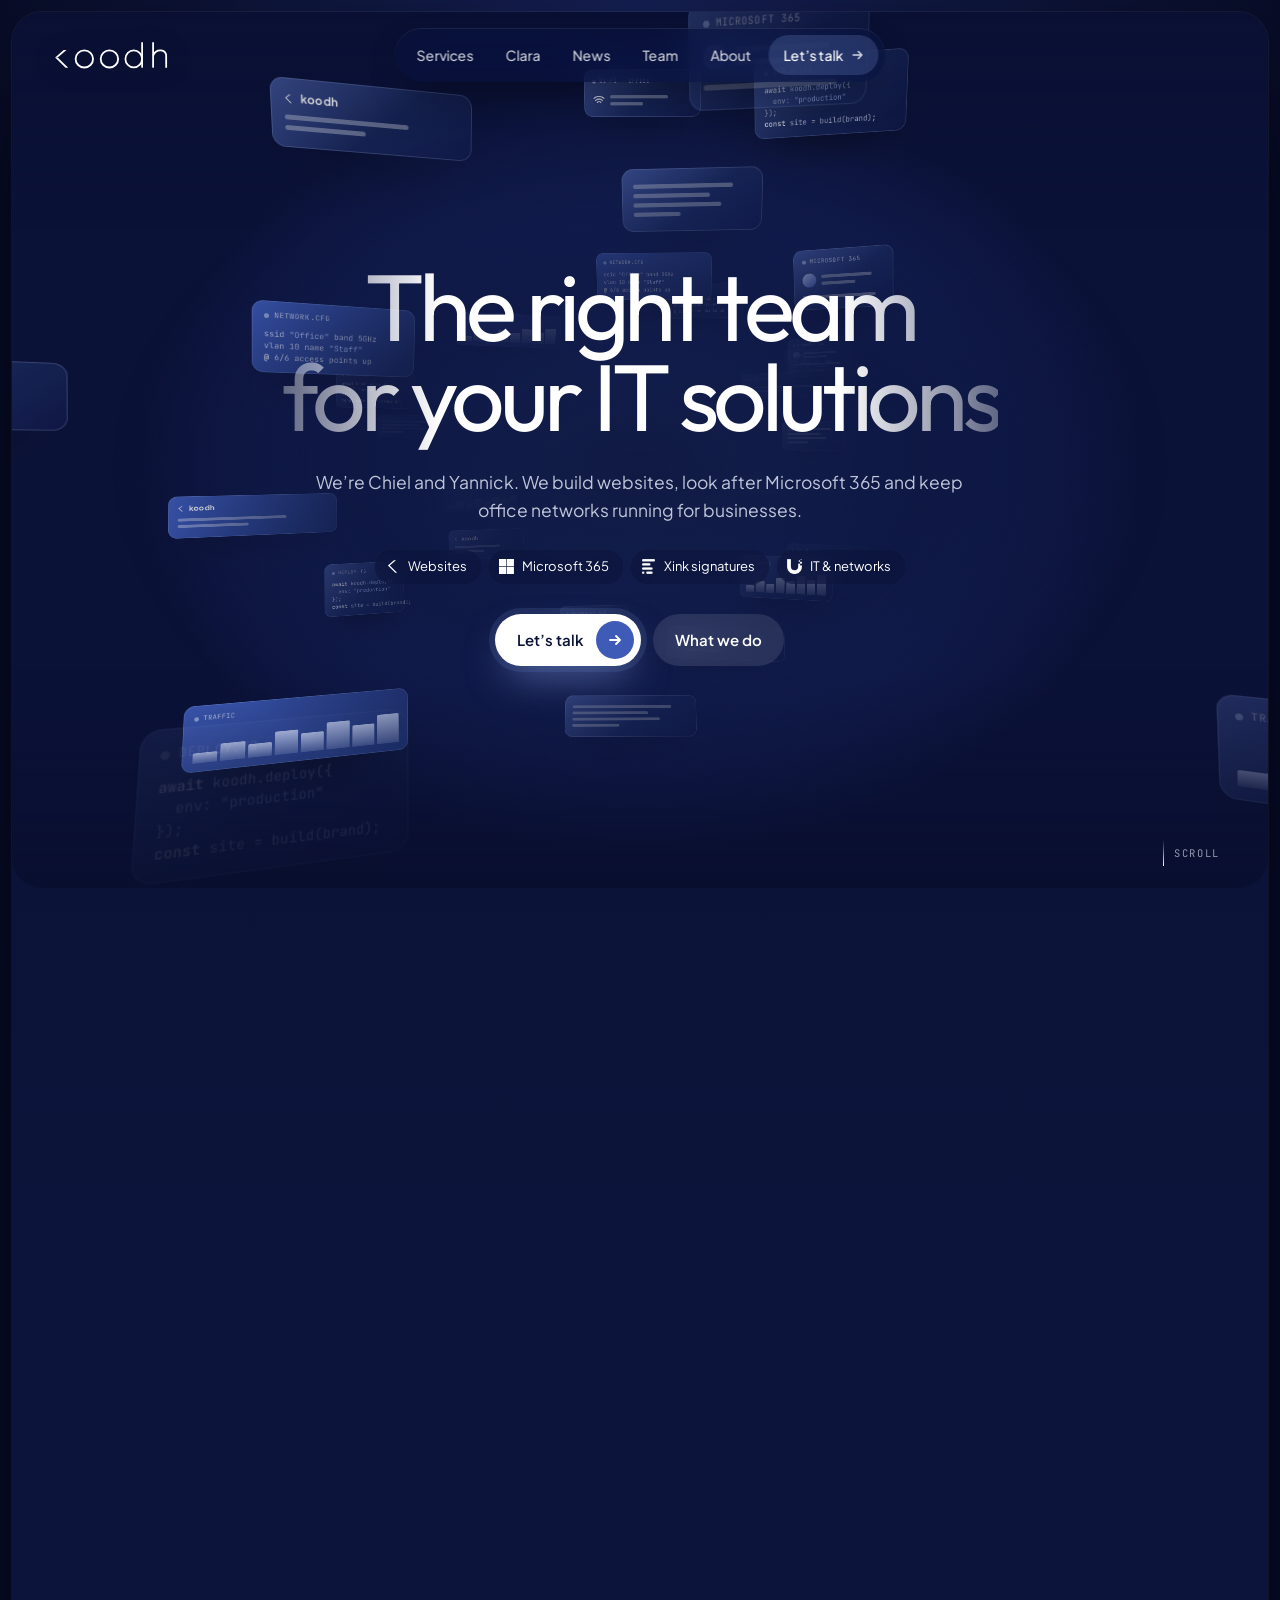
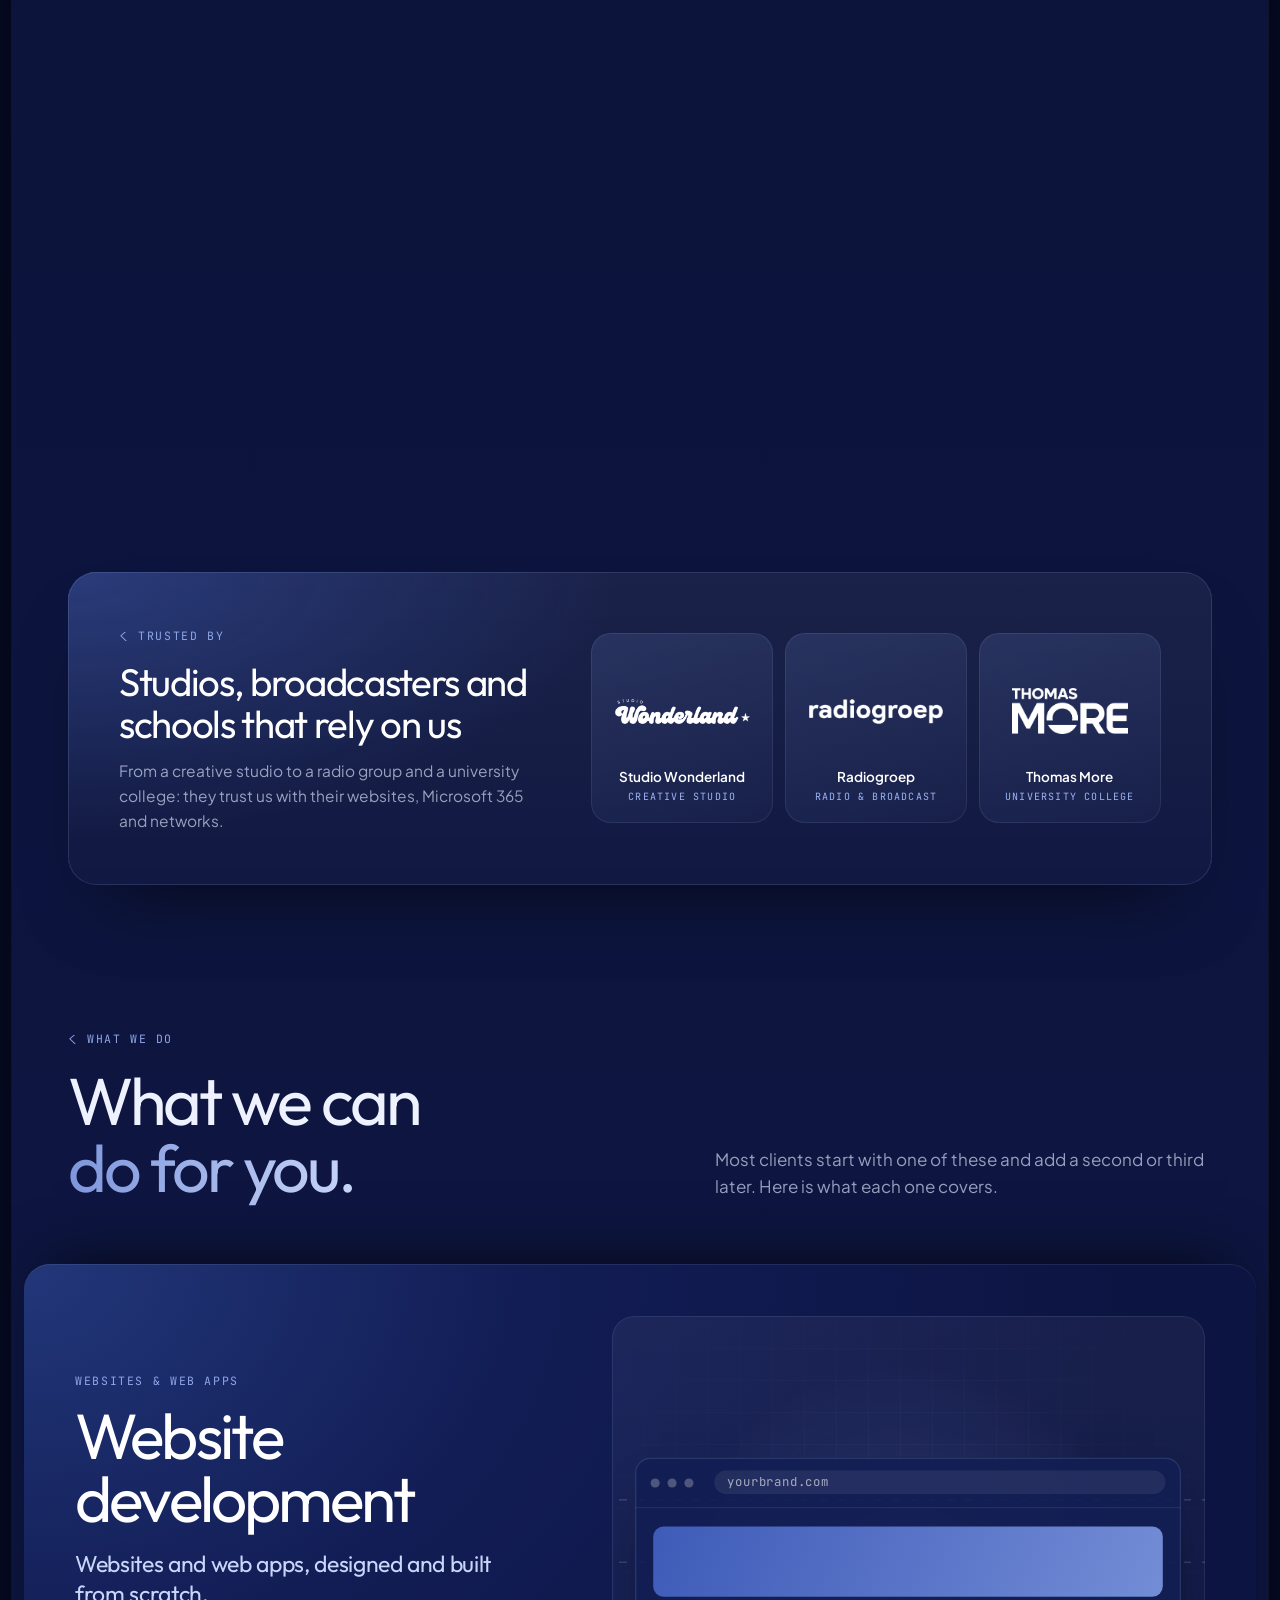
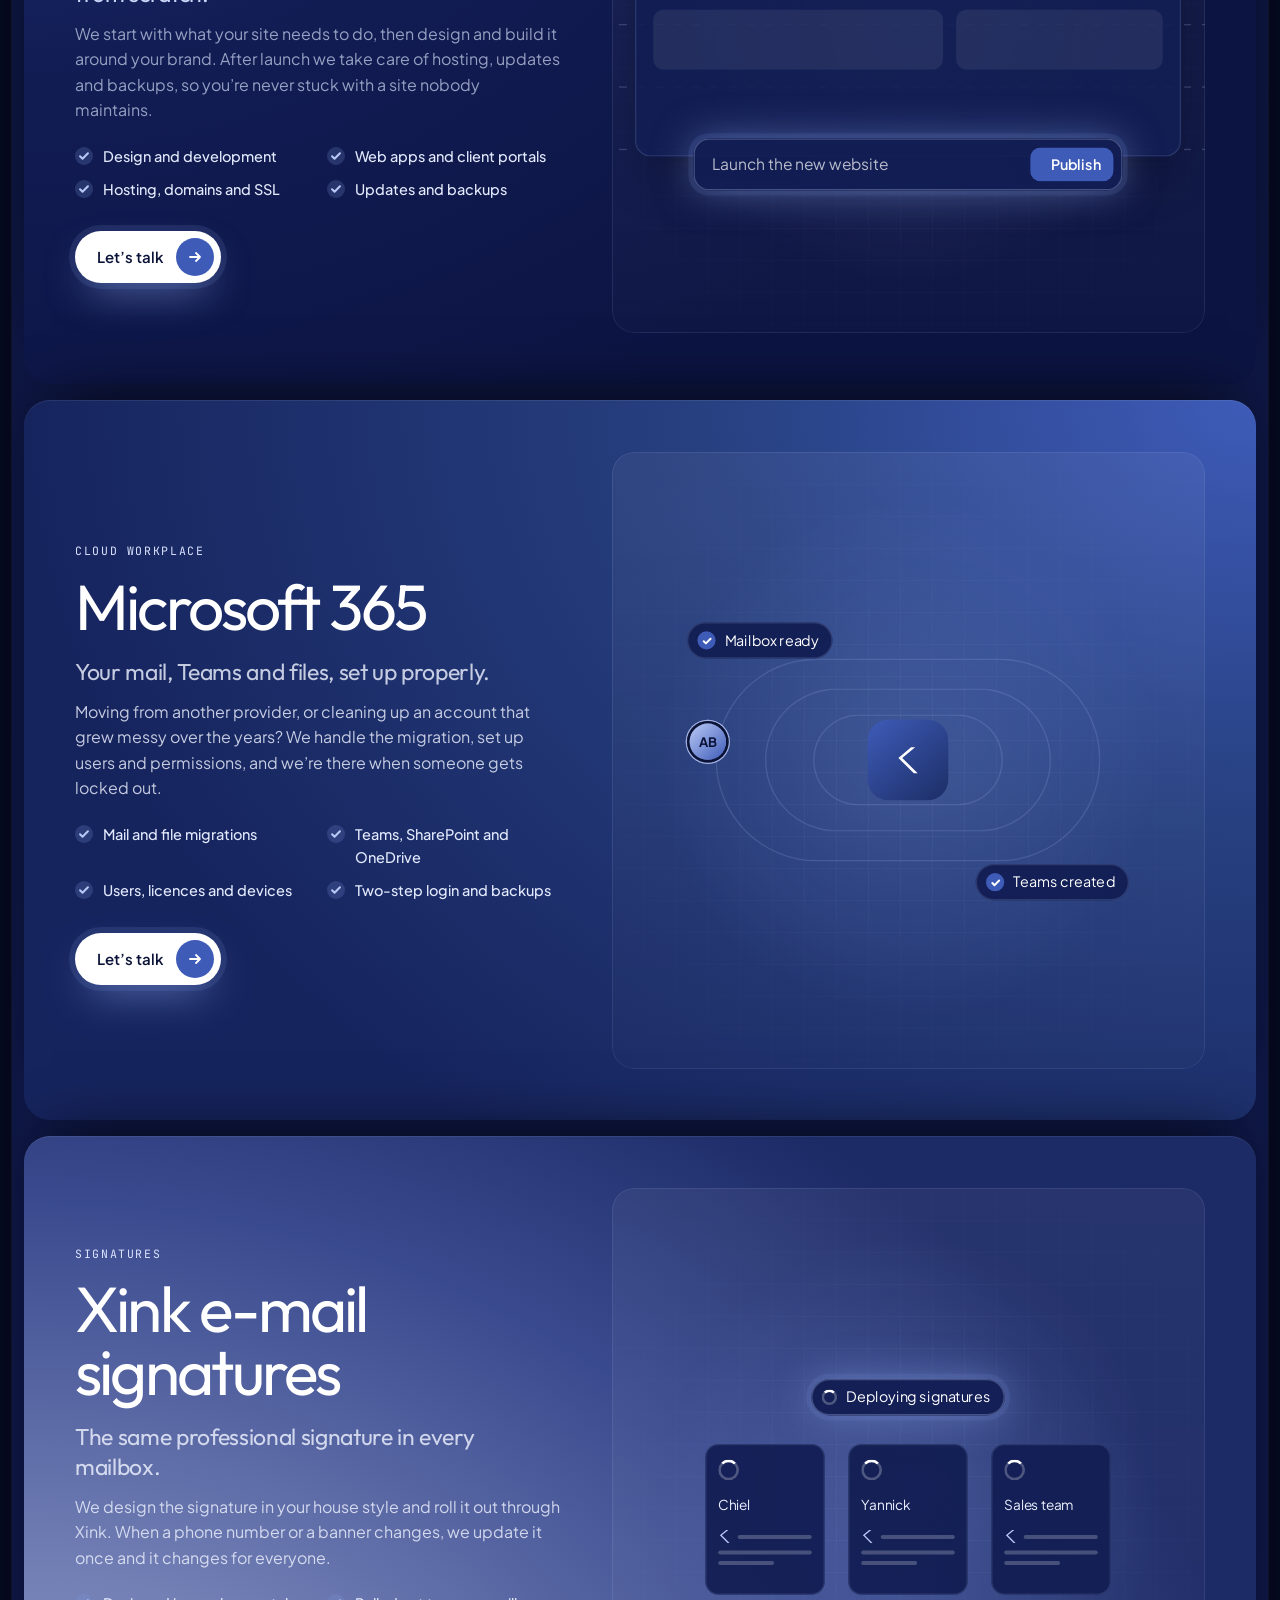
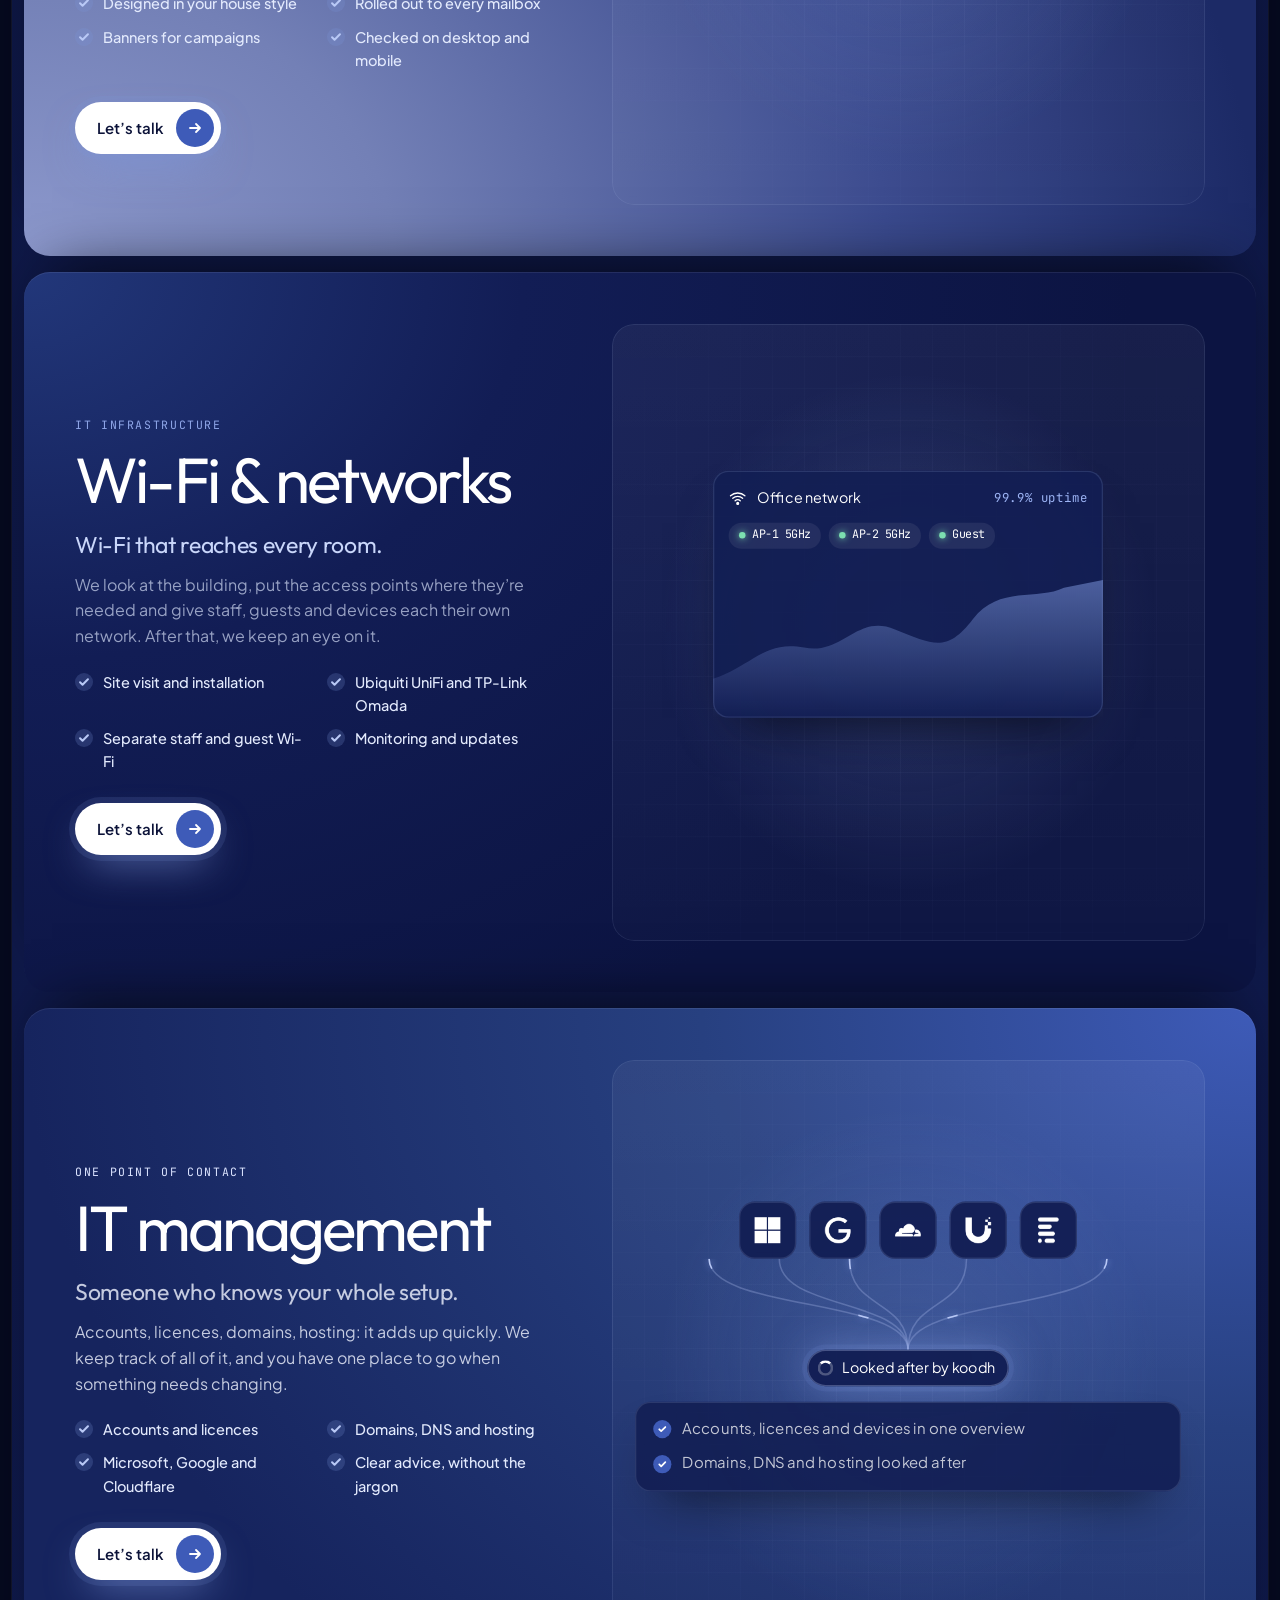
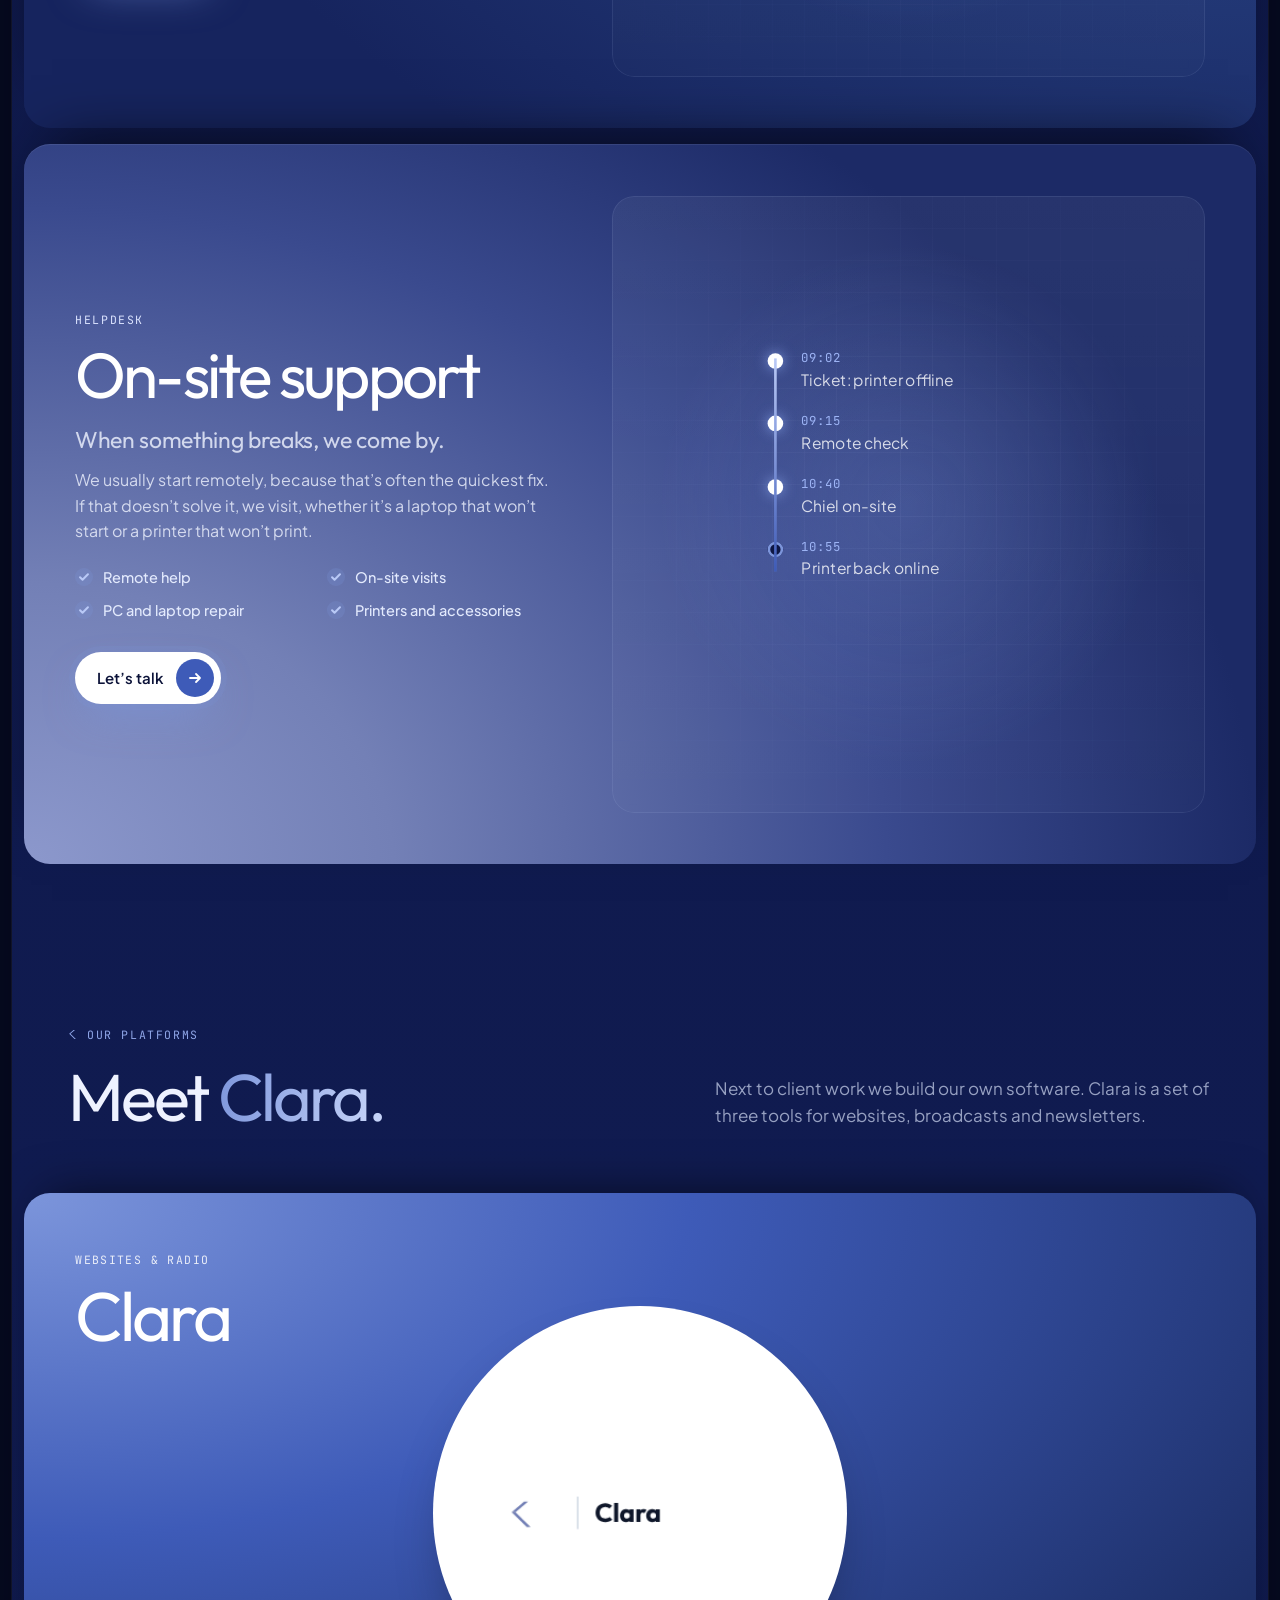
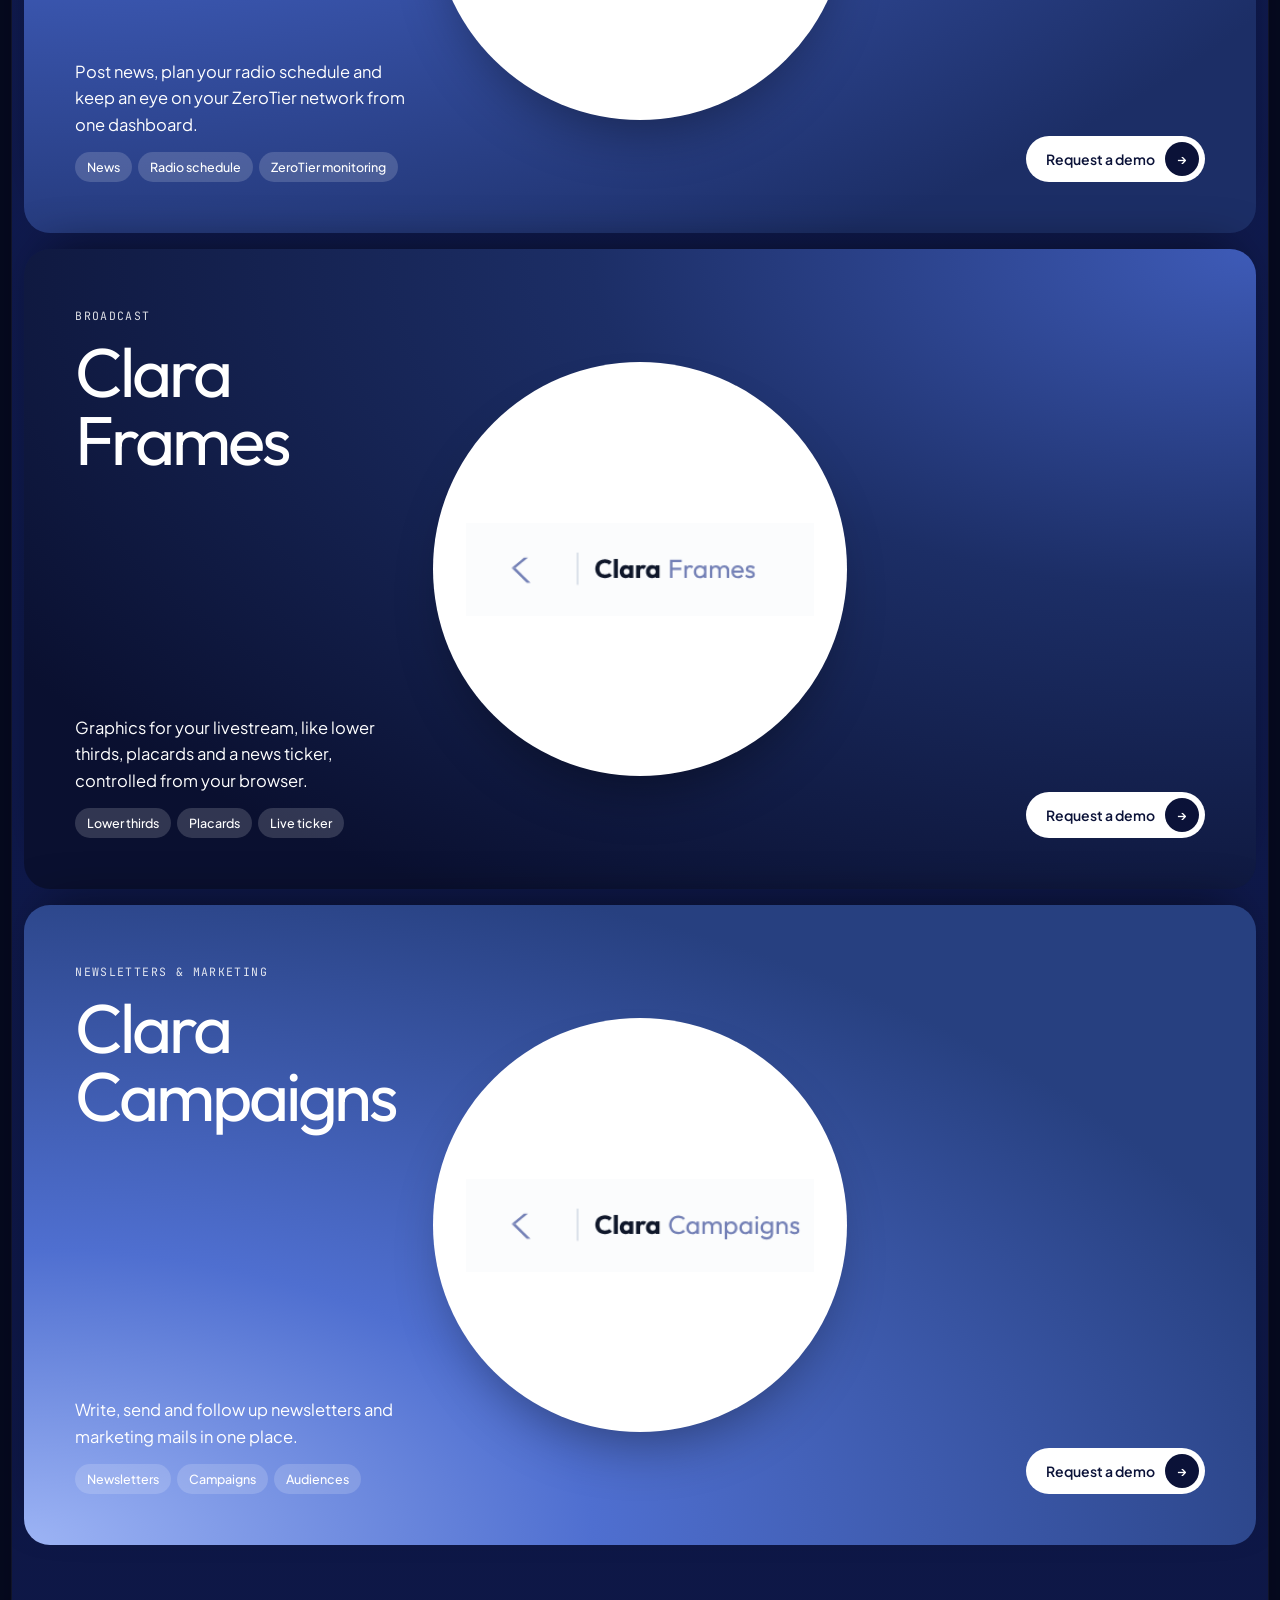
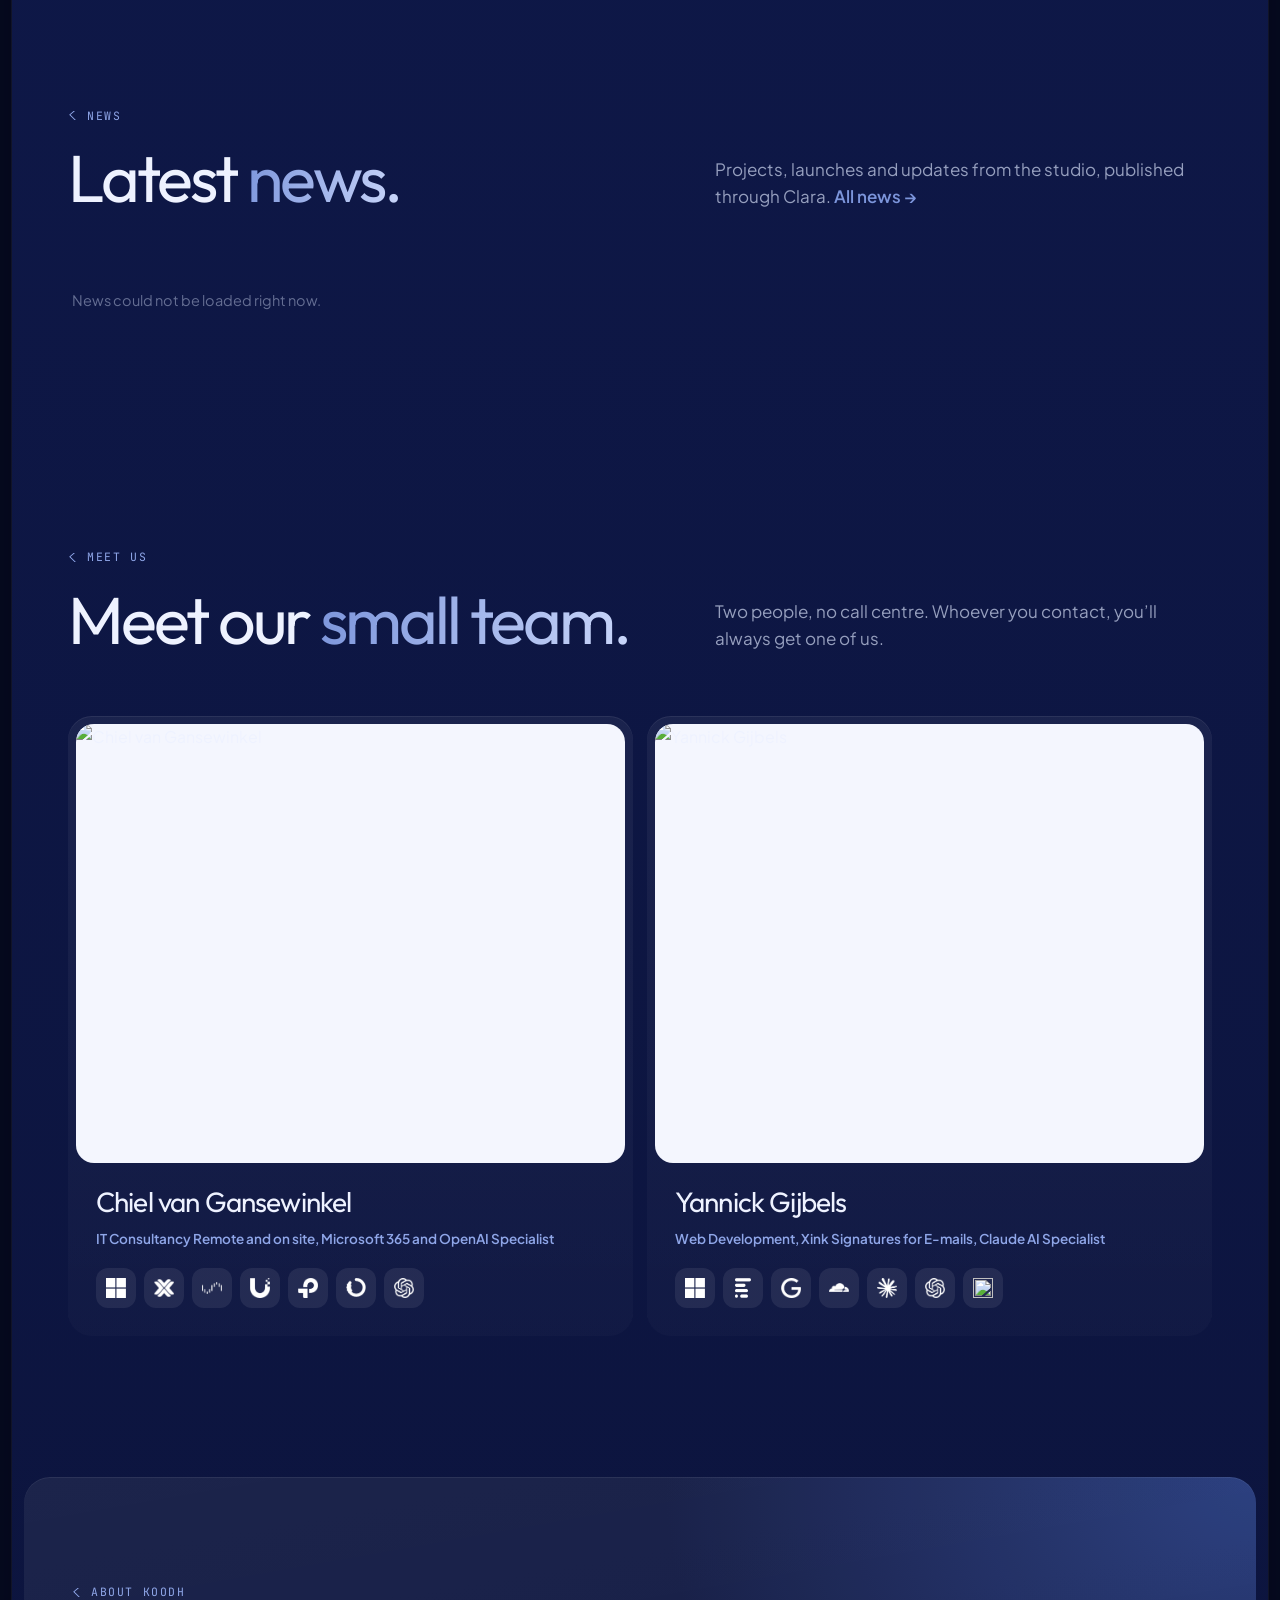
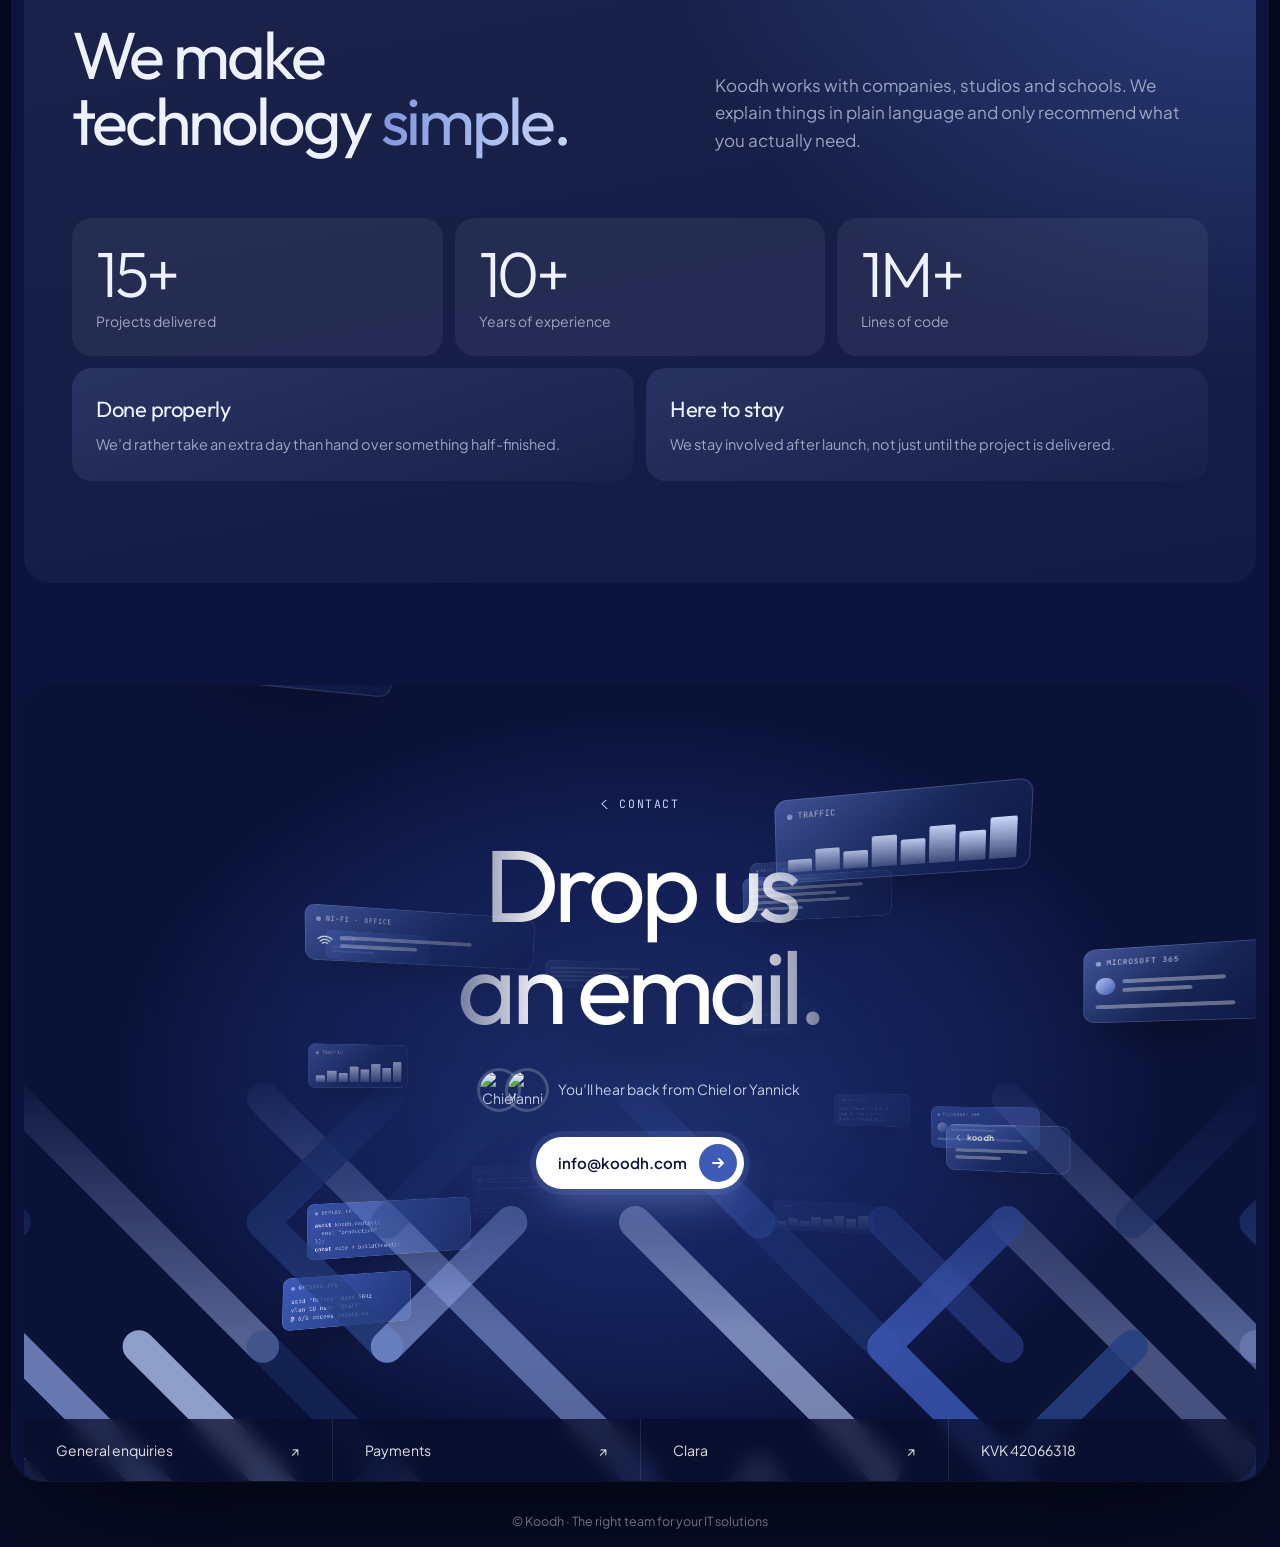
==== commit 4ff9a5eb: "De site-titel is aangepast naar "Koodh | The right team for your IT solutions" met een verticaal str" ====
--- a/frontend/public/index.html
+++ b/frontend/public/index.html
@@ -1,11 +1,11 @@
-<!doctype html><html lang="en"><head><meta charset=utf8><meta name=viewport content="width=device-width,initial-scale=1,viewport-fit=cover"><style>:root{color-scheme:light;box-sizing:border-box;padding-top:env(safe-area-inset-top,0px);padding-bottom:env(safe-area-inset-bottom,0px)}html{scroll-padding-top:env(safe-area-inset-top,0px)}body{margin:0;padding:0;font:14px -apple-system,BlinkMacSystemFont,sans-serif;background:#fff;color:#000}img{max-width:100%}[hidden]:not([hidden=until-found i]){display:none!important}</style><title>Koodh — The right team for your IT solutions</title>
+<!doctype html><html lang="en"><head><meta charset=utf8><meta name=viewport content="width=device-width,initial-scale=1,viewport-fit=cover"><style>:root{color-scheme:light;box-sizing:border-box;padding-top:env(safe-area-inset-top,0px);padding-bottom:env(safe-area-inset-bottom,0px)}html{scroll-padding-top:env(safe-area-inset-top,0px)}body{margin:0;padding:0;font:14px -apple-system,BlinkMacSystemFont,sans-serif;background:#fff;color:#000}img{max-width:100%}[hidden]:not([hidden=until-found i]){display:none!important}</style><title>Koodh | The right team for your IT solutions</title>
 <meta name="description" content="Koodh builds websites, manages Microsoft 365 and Xink e-mail signatures, and keeps office networks running. Two people, no call centre.">
 <link rel="canonical" href="https://koodh.com/">
 <meta name="robots" content="index, follow, max-image-preview:large, max-snippet:-1">
 <meta name="theme-color" content="#070B24">
 <meta property="og:type" content="website">
 <meta property="og:site_name" content="Koodh">
-<meta property="og:title" content="Koodh — The right team for your IT solutions">
+<meta property="og:title" content="Koodh | The right team for your IT solutions">
 <meta property="og:description" content="Koodh builds websites, manages Microsoft 365 and Xink e-mail signatures, and keeps office networks running. Two people, no call centre.">
 <meta property="og:url" content="https://koodh.com/">
 <meta property="og:image" content="https://koodh.com/assets/og.png">
@@ -14,7 +14,7 @@
 <meta property="og:image:alt" content="Koodh logo on a dark navy background">
 <meta property="og:locale" content="en_US">
 <meta name="twitter:card" content="summary_large_image">
-<meta name="twitter:title" content="Koodh — The right team for your IT solutions">
+<meta name="twitter:title" content="Koodh | The right team for your IT solutions">
 <meta name="twitter:description" content="Koodh builds websites, manages Microsoft 365 and Xink e-mail signatures, and keeps office networks running. Two people, no call centre.">
 <meta name="twitter:image" content="https://koodh.com/assets/og.png">
 <link rel="icon" type="image/png" href="/assets/icon.png">
